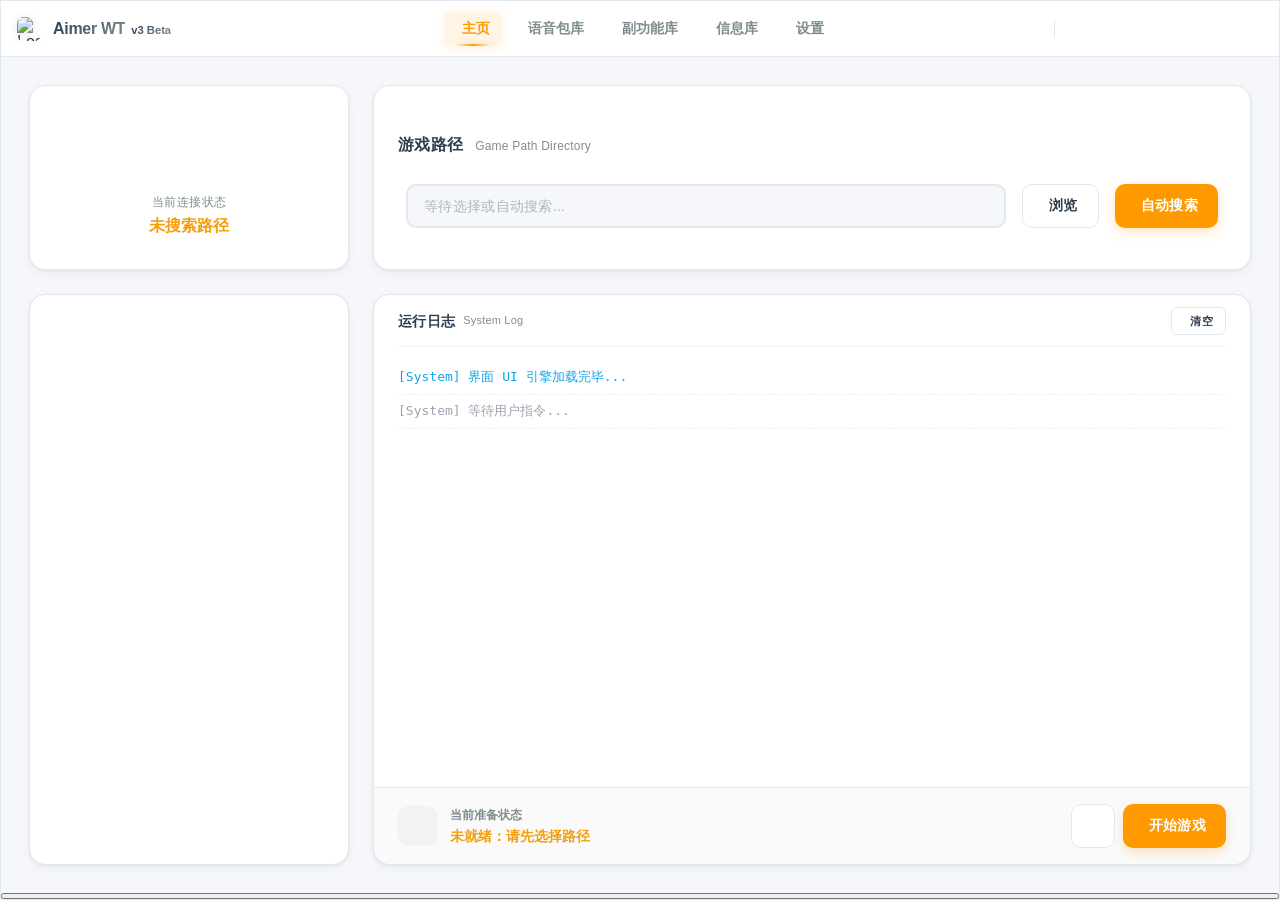
==== web/index.html @ 8be09a97 "feat: 优化炮镜功能，增加德、俄语言支持并完善多语言提示 - 优化炮镜压缩包导入，支持指定目标载具目录并返回安装统计 - 新增德语和俄语界面语言，并接入语言选择与配置保存 - 扩展资源库、弹窗、日" ====
<!DOCTYPE html>
<html lang="zh-CN">

<head>
    <meta charset="UTF-8">
    <meta name="viewport" content="width=device-width, initial-scale=1.0">
    <title>Aimer WT</title>
    <link rel="stylesheet" href="assets/remixicon/remixicon.css">
    <link rel="stylesheet" href="style.css?v=20260524_author_works">
    <link rel="stylesheet" href="css_fix.css?v=20260521_2">
    <link rel="stylesheet" href="css/notice_template_general.css?v=20260331_1">
    <link rel="stylesheet" href="css/notice_template_update.css?v=20260331_1">
    <link rel="stylesheet" href="css/notice_community.css?v=20260331_1">
    <link rel="stylesheet" href="css/notice_markdown.css?v=20260318">
    <link rel="stylesheet" href="css/vendor/github-dark.min.css">
    <link rel="stylesheet" href="ai/ai_chat.css">
    <link rel="stylesheet" href="ads/ad_carousel.css?v=20260228_1">
    <!-- 新功能模块样式 -->
    <link rel="stylesheet" href="css/pages/task_library.css">
    <link rel="stylesheet" href="css/pages/model_library.css">
    <link rel="stylesheet" href="css/pages/hangar.css">
    <link rel="stylesheet" href="css/pages/resource_common.css?v=20260520_resource_ui">
    <link rel="stylesheet" href="css/pages/custom_text.css">
    <link rel="stylesheet" href="css/import-result-modal.css">
    <link rel="stylesheet" href="css/header_banner.css">
    <link rel="stylesheet" href="css/notification_bell.css?v=20260404_1">
    <link rel="stylesheet" href="guide/guide.css">
    <link rel="stylesheet" href="css/user_profile.css">
</head>

<body>
    <div id="app-root">
    <!--
    功能定位:
    - 应用前端页面结构与交互入口，包含导航、语音包库、副功能库、设置与各类模态框容器。

    输入输出:
    - 输入:
      - 用户交互：按钮点击、文本输入、文件拖拽、模态框确认/取消
      - 后端推送：main.py 通过 evaluate_js 调用 window.app 与 window.MinimalistLoading
    - 输出:
      - 触发前端方法：onclick 调用 app.*（在 web/script.js 中定义）
      - 触发后端接口：app.* 内部调用 pywebview.api.*（在 main.py 的 AppApi 中实现）
    - 依赖:
      - 样式：style.css、css_fix.css
      - 图标：remixicon
      - 脚本：loading_voice_package.js（加载组件）、script.js（业务交互）

    实现逻辑:
    - 页面以多个 .page 容器组织功能区，通过 app.switchTab 控制显隐与懒加载。
    - 模态框通过添加/移除 .show 控制显示，具体行为由 app.closeModal 等方法管理。

    业务关联:
    - 上游: 用户在本页面操作触发前端逻辑。
    - 下游: 前端通过 pywebview.api 调用后端，完成导入、安装、还原、扫描等实际文件操作。
    -->
    <!-- 一体化头部 Header -->
    <header class="app-header pywebview-drag-region">
        <!-- 1. 左侧 Logo 区域 (可拖拽) -->
        <div class="header-left">
            <img src="assets/logo.ico" class="app-logo" alt="Logo">
            <div class="app-brand-wrapper">
                <span class="app-brand-text">Aimer WT</span>
                <span class="app-version-text" data-i18n="app.version">v3 Beta</span>
            </div>
        </div>

        <!-- Header Banner 信息带 -->
        <div id="header_banner_slot"></div>

        <!-- 2. 中间导航菜单 (不可拖拽) -->
        <nav class="header-nav">
            <button class="nav-btn active" id="btn-home" onclick="app.switchTab('home')">
                <i class="ri-home-4-line"></i> <span data-i18n="nav.home">主页</span>
            </button>
            <button class="nav-btn" id="btn-lib" onclick="app.switchTab('lib')">
                <i class="ri-archive-line"></i> <span data-i18n="nav.lib">语音包库</span>
            </button>
            <button class="nav-btn" id="btn-camo" onclick="app.switchTab('camo')">
                <i class="ri-brush-3-line"></i> <span data-i18n="nav.camo">副功能库</span>
            </button>
            <button class="nav-btn" id="btn-sight" onclick="app.switchTab('sight')">
                <i class="ri-crosshair-line"></i> <span data-i18n="nav.sight">信息库</span>
            </button>
            <button class="nav-btn" id="btn-settings" onclick="app.switchTab('settings')">
                <i class="ri-settings-3-line"></i> <span data-i18n="nav.settings">设置</span>
            </button>
        </nav>

        <!-- 3. 右侧工具栏 (主题切换 + 窗口控制) -->
        <div class="header-right">
            <!-- 主题切换 (月亮) -->
                <button class="icon-btn theme-toggle" id="btn-theme" onclick="app.toggleTheme()" title="切换主题" data-i18n-title="header.toggle_theme">
                <i class="ri-moon-line"></i>
            </button>

            <!-- 竖线分隔符 -->
            <div class="header-divider"></div>

            <!-- 窗口控制按钮 -->
            <div class="window-controls">
                <div class="win-btn bili-btn" onclick="app.openBiliSpace()" title="访问作者 B 站主页" data-i18n-title="header.bili_home">
                    <i class="ri-bilibili-line"></i>
                </div>
                <div class="win-btn" onclick="app.openGitHubRepo()" title="访问项目 GitHub" data-i18n-title="header.github_repo">
                    <i class="ri-github-line"></i>
                </div>
                <div class="win-btn" id="btn-pin-title" onclick="app.togglePin()" title="置顶窗口" data-i18n-title="header.pin_window">
                    <i class="ri-pushpin-line"></i>
                </div>
                <div class="win-btn" onclick="app.minimizeApp()">
                    <i class="ri-subtract-line"></i>
                </div>
                <div class="win-btn close-btn" onclick="app.closeApp()">
                    <i class="ri-close-line"></i>
                </div>
            </div>
        </div>
    </header>

    <div class="main-container">
        <!-- 拖放文件时的浮层 -->
        <div id="drop-overlay" class="drop-overlay">
            <div class="drop-overlay-content">
                <i class="ri-file-zip-line drop-overlay-icon"></i>
                <div class="drop-overlay-text" data-i18n="drop.import_voice_pack">放下并导入语音包</div>
                <div style="font-size: 14px; color: var(--text-sec);" data-i18n="drop.supported_archives">支持 ZIP / RAR / 7Z / BANK 等格式</div>
            </div>
        </div>


        <div id="page-home" class="page active">
            <div class="home-grid">
                <div class="card status-card ad-carousel-host">
                    <div id="home-ad-carousel" class="ad-carousel"></div>
                    <div class="ad-legacy-status" aria-hidden="true">
                        <div class="status-icon" id="status-icon">
                            <i class="ri-wifi-off-line"></i>
                        </div>
                        <div class="status-label" data-i18n="home.connection_status">当前连接状态</div>
                        <div class="status-text waiting" id="status-text" data-i18n="home.status.not_searched">未搜索路径</div>
                    </div>
                </div>

                <div class="card path-card">
                    <div class="card-header no-border">
                        <h2 data-i18n="home.game_path">游戏路径</h2>
                        <span class="subtitle" data-i18n="home.game_path_subtitle">Game Path Directory</span>
                    </div>
                    <div class="input-row">
                        <input type="text" id="input-game-path" placeholder="等待选择或自动搜索..." data-i18n-placeholder="home.game_path_placeholder" readonly>
                        <button class="btn secondary" onclick="app.browsePath()">
                            <i class="ri-folder-open-line"></i> <span data-i18n="common.browse">浏览</span>
                        </button>
                        <button class="btn primary" id="btn-auto-search" onclick="app.autoSearch()">
                            <i class="ri-search-line"></i> <span data-i18n="common.search">自动搜索</span>
                        </button>
                    </div>
                </div>

                <div class="card notice-card">
                    <div class="notice-content" id="notice-board"></div>
                </div>

                <div class="card log-card">
                    <div class="card-header no-border">
                        <h3 data-i18n="home.log_title">运行日志</h3>
                        <span class="subtitle">System Log</span>
                        <div style="flex:1"></div>
                        <button class="btn small secondary" onclick="app.clearLogs()">
                            <i class="ri-delete-bin-line"></i> <span data-i18n="common.clear">清空</span>
                        </button>
                    </div>
                    <div class="log-container" id="log-container">
                        <div class="log-line info" data-i18n="home.log_ready">[System] 界面 UI 引擎加载完毕...</div>
                        <div class="log-line sys" data-i18n="home.log_waiting">[System] 等待用户指令...</div>
                    </div>
                    <div class="game-status-bar">
                        <div class="game-status-left">
                            <div class="game-status-icon" id="game-status-icon">
                                <i class="ri-wifi-off-line"></i>
                            </div>
                            <div class="game-status-info">
                                <span class="game-status-label" data-i18n="home.ready_status">当前准备状态</span>
                                <span class="game-status-text waiting" id="game-status-text" data-i18n="home.ready.not_ready">未就绪：请先选择路径</span>
                            </div>
                        </div>
                        <div style="display: flex; gap: 8px;">
                            <button class="btn secondary icon-only" onclick="app.openLaunchSettings()" title="启动设置" data-i18n-title="home.launch_settings">
                                <i class="ri-settings-3-line"></i>
                            </button>
                            <button class="btn primary" id="btn-start-game" onclick="app.startGame()">
                                <i class="ri-play-fill"></i> <span data-i18n="home.start_game">开始游戏</span>
                            </button>
                        </div>
                    </div>
                </div>
            </div>
        </div>

        <div id="page-lib" class="page">
            <div class="toolbar-v2">
                <div class="toolbar-v2-content">
                    <div class="toolbar-v2-left">
                        <button class="btn-v2 primary" onclick="app.openImportModal()">
                            <i class="ri-file-zip-line"></i>
                            <span data-i18n="lib.import">导入压缩包</span>
                        </button>
                        <div class="btn-v2-group">
                            <button class="btn-v2" onclick="app.openFolder('library')" title="打开库目录" data-i18n-title="lib.open_library">
                                <i class="ri-folder-2-line"></i>
                                <span data-i18n="lib.open_library">库目录</span>
                            </button>
                            <button class="btn-v2" onclick="app.openFolder('pending')" title="打开待解压区" data-i18n-title="lib.open_pending">
                                <i class="ri-folder-download-line"></i>
                                <span data-i18n="lib.open_pending">待解压区</span>
                            </button>
                            <button class="btn-v2" onclick="app.openFolder('game')" title="打开游戏根目录" data-i18n-title="lib.open_game">
                                <i class="ri-gamepad-line"></i>
                                <span data-i18n="lib.open_game">游戏目录</span>
                            </button>
                        </div>
                    </div>
                    <div class="toolbar-v2-right">
                        <div class="search-v2">
                            <i class="ri-search-2-line"></i>
                            <input type="text" placeholder="搜索作者或标题..." data-i18n-placeholder="lib.search_placeholder" oninput="app.filterLibrary(this.value)">
                        </div>
                        <button class="btn-v2 icon-only" onclick="app.refreshLibrary({manual:true})" title="刷新" data-i18n-title="lib.refresh">
                            <i class="ri-refresh-line"></i>
                        </button>
                    </div>
                </div>
            </div>

            <div class="lib-scroll-area" id="lib-list">
                <div class="empty-state">
                    <i class="ri-inbox-archive-line"></i>
                    <h3 data-i18n="lib.empty_title">这里空空如也</h3>
                    <p data-i18n="lib.empty_import_desc">请将 ZIP/RAR 包放入 [待解压区] 并点击左上角导入</p>
                </div>
            </div>
        </div>

        <div id="page-camo" class="page">
            <!-- Master-Detail 布局 -->
            <div class="resource-master-detail">
                <!-- 左侧垂直导航 -->
                <div class="resource-nav">
                    <button class="resource-nav-item active" data-target="skins"
                        onclick="app.switchResourceView('skins')">
                        <i class="ri-brush-3-line"></i>
                        <span data-i18n="tools.skins">涂装库</span>
                    </button>
                    <button class="resource-nav-item" data-target="sights" onclick="app.switchResourceView('sights')">
                        <i class="ri-crosshair-line"></i>
                        <span data-i18n="tools.sights">炮镜库</span>
                    </button>
                    <button class="resource-nav-item" data-target="tasks" onclick="app.switchResourceView('tasks')">
                        <i class="ri-task-line"></i>
                        <span data-i18n="tools.tasks">任务库</span>
                    </button>
                    <button class="resource-nav-item" data-target="models" onclick="app.switchResourceView('models')">
                        <i class="ri-box-3-line"></i>
                        <span data-i18n="tools.models">模型库</span>
                    </button>
                    <button class="resource-nav-item" data-target="hangar" onclick="app.switchResourceView('hangar')">
                        <i class="ri-plane-line"></i>
                        <span data-i18n="tools.hangar">机库</span>
                    </button>
                    <button class="resource-nav-item resource-nav-item-compact" data-target="custom_text"
                        onclick="app.switchResourceView('custom_text')">
                        <i class="ri-sparkling-2-line"></i>
                        <span data-i18n="tools.custom_text">自定义文本</span>
                    </button>
                </div>

                <!-- 右侧堆栈容器 -->
                <div class="resource-content" id="resource_content_container">
                    <!-- 涂装视图 -->
                    <div class="resource-view active" id="view-skins">
                        <!-- 顶部工具栏 -->
                        <div class="res-toolbar">
                            <div class="res-search-box">
                                <i class="ri-search-2-line"></i>
                                <input type="text" placeholder="搜索涂装名称或描述" data-i18n-placeholder="resource.search_skins" id="skins-search-input" oninput="app.filterSkinsNew(this.value)">
                            </div>
                            <div class="res-toolbar-inline-controls">
                                <div class="res-filter-wrapper">
                                    <i class="ri-filter-3-line res-filter-icon"></i>
                                    <span data-i18n="resource.filter_label">筛选:</span>
                                    <div class="res-sort-menu" id="skins-filter-dropdown"></div>
                                    <select class="res-native-filter" id="skins-filter-select" onchange="app.filterSkinsStatus(this.value)" aria-hidden="true" tabindex="-1">
                                        <option value="all" data-i18n="resource.filter_all">全部</option>
                                        <option value="enabled" data-i18n="resource.filter_enabled">已启用</option>
                                        <option value="disabled" data-i18n="resource.filter_disabled">已禁用</option>
                                    </select>
                                </div>
                                <div class="res-sort-wrapper">
                                    <i class="ri-sort-desc"></i>
                                    <span data-i18n="resource.sort_label">排序:</span>
                                    <div class="res-sort-menu" id="skins-sort-dropdown"></div>
                                    <select class="res-native-sort" id="skins-sort-select" onchange="app.sortSkinsNew(this.value)" aria-hidden="true" tabindex="-1">
                                        <option value="update_time" data-i18n="resource.sort_updated">更新时间</option>
                                        <option value="name" data-i18n="resource.sort_name">名称</option>
                                        <option value="size" data-i18n="resource.sort_size">大小</option>
                                    </select>
                                </div>
                                <button class="res-sort-order-btn" id="skins-sort-order-btn" title="切换排序方向" data-i18n-title="resource.sort_direction" onclick="app.toggleSkinsSortOrder()">
                                    <i class="ri-sort-desc"></i>
                                </button>
                            </div>
                            <div class="res-toolbar-right">
                                <label class="res-select-all">
                                    <input type="checkbox" id="skins-select-all"> <span data-i18n="resource.select_all">全选</span>
                                </label>
                                <div class="res-view-toggle is-card-mode" data-resource-type="skins">
                                    <button class="active" id="skins-view-card" type="button" onclick="app.switchResourceViewMode('skins', 'card')" title="卡片视图" aria-label="卡片视图" data-i18n-title="resource.view_card" data-i18n-aria-label="resource.view_card">
                                        <i class="ri-layout-grid-line"></i><span class="res-view-label" data-i18n="resource.view_card">卡片视图</span>
                                    </button>
                                    <button id="skins-view-list" type="button" onclick="app.switchResourceViewMode('skins', 'list')" title="列表视图" aria-label="列表视图" data-i18n-title="resource.view_list" data-i18n-aria-label="resource.view_list">
                                        <i class="ri-list-unordered"></i><span class="res-view-label" data-i18n="resource.view_list">列表视图</span>
                                    </button>
                                </div>
                            </div>
                        </div>
                        <!-- 主体 -->
                        <div class="res-body">
                            <!-- 左侧内容区 -->
                            <div class="res-main">
                                <div class="res-card-grid" id="skins-list">
                                    <div class="res-empty-state">
                                        <i class="ri-brush-3-line"></i>
                                        <h3 data-i18n="tools.empty_skins">还没有涂装</h3>
                                        <p data-i18n="tools.empty_skins_desc">拖入 ZIP 或点击"选择 ZIP 解压"，导入后会自动出现在这里</p>
                                    </div>
                                </div>
                            </div>
                            <!-- 右侧面板 -->
                            <div class="res-side-panel">
                                <!-- 操作面板 -->
                                <div class="res-panel-card res-ops-card">
                                    <div class="res-panel-title"><i class="ri-dashboard-line"></i> <span data-i18n="resource.operation_panel">操作面板</span></div>
                                    <div class="res-ops-hint" id="skins-ops-hint">
                                        <span id="skins-count" data-i18n="resource.count_zero">共0项</span><br>
                                        <span id="skins-selected-hint" data-i18n="resource.min_select_one">至少选择1个项目</span>
                                    </div>
                                    <div class="res-ops-actions res-ops-actions-four">
                                        <button id="skins-op-open" onclick="app.open_selected_resource_folder('skins')" title="打开" data-i18n-title="resource.action_open">
                                            <i class="ri-folder-open-line"></i> <span data-i18n="resource.action_open">打开</span>
                                        </button>
                                        <button id="skins-op-enable" onclick="app.enable_selected_resources('skins')" title="启用" data-i18n-title="resource.action_enable">
                                            <i class="ri-play-circle-line"></i> <span data-i18n="resource.action_enable">启用</span>
                                        </button>
                                        <button id="skins-op-disable" onclick="app.disable_selected_resources('skins')" title="禁用" data-i18n-title="resource.action_disable">
                                            <i class="ri-forbid-line"></i> <span data-i18n="resource.action_disable">禁用</span>
                                        </button>
                                        <button id="skins-op-delete" class="danger-action" onclick="app.delete_selected_resources('skins')" title="删除" data-i18n-title="resource.action_delete">
                                            <i class="ri-delete-bin-line"></i> <span data-i18n="resource.action_delete">删除</span>
                                        </button>
                                    </div>
                                </div>
                                <!-- 存储空间 -->
                                <div class="res-panel-card">
                                    <div class="res-panel-title"><i class="ri-hard-drive-2-line"></i> <span data-i18n="resource.storage_space">存储空间</span></div>
                                    <div class="res-storage-info">
                                        <div class="res-storage-detail">
                                            <span data-i18n="resource.storage_total">总共</span>
                                            <span id="skins-storage-total" data-i18n="resource.not_loaded">未获取</span>
                                        </div>
                                        <div class="res-storage-bar">
                                            <div class="res-storage-bar-fill" id="skins-storage-bar" style="width: 0%"></div>
                                        </div>
                                        <div class="res-storage-detail">
                                            <span data-i18n="resource.storage_free">剩余</span>
                                            <span id="skins-storage-used" data-i18n="resource.not_loaded">未获取</span>
                                        </div>
                                        <div class="res-storage-detail">
                                            <span data-i18n="resource.storage_used_skins">涂装库已使用</span>
                                            <span id="skins-storage-folder" data-i18n="resource.not_loaded">未获取</span>
                                        </div>
                                    </div>
                                </div>
                                <!-- 快速入口 -->
                                <div class="res-panel-card">
                                    <div class="res-panel-title"><i class="ri-flashlight-line"></i> <span data-i18n="resource.quick_links">快速入口</span></div>
                                    <div class="res-quick-links">
                                        <button class="res-quick-link" onclick="app.openFolder('userskins')">
                                            <i class="ri-folder-open-line"></i> <span data-i18n="resource.open_userskins_folder">打开 UserSkins 文件夹</span>
                                        </button>
                                        <button class="res-quick-link" onclick="app.importSkinZipDialog()">
                                            <i class="ri-upload-2-line"></i> <span data-i18n="resource.import_skin_file">导入涂装文件</span>
                                        </button>
                                        <button class="res-quick-link" onclick="app.refreshSkins({manual:true})" id="btn-refresh-skins">
                                            <i class="ri-refresh-line"></i> <span data-i18n="resource.refresh_list">刷新列表</span>
                                        </button>
                                    </div>
                                </div>
                            </div>
                        </div>
                    </div>

                    <!-- 炮镜视图 -->
                    <div class="resource-view" id="view-sights">
                        <div class="res-toolbar">
                            <div class="res-search-box">
                                <i class="ri-search-2-line"></i>
                                <input type="text" placeholder="搜索炮镜名称或描述" data-i18n-placeholder="resource.search_sights" id="sights-search-input" oninput="app.filterSightsNew(this.value)">
                            </div>
                            <div class="res-toolbar-inline-controls">
                                <div class="res-filter-wrapper">
                                    <i class="ri-filter-3-line res-filter-icon"></i>
                                    <span data-i18n="resource.filter_label">筛选:</span>
                                    <div class="res-sort-menu" id="sights-filter-dropdown"></div>
                                    <select class="res-native-filter" id="sights-filter-select" onchange="app.filterSightsStatus(this.value)" aria-hidden="true" tabindex="-1">
                                        <option value="all" data-i18n="resource.filter_all">全部</option>
                                        <option value="enabled" data-i18n="resource.filter_enabled">已启用</option>
                                        <option value="disabled" data-i18n="resource.filter_disabled">已禁用</option>
                                    </select>
                                </div>
                                <div class="res-sort-wrapper">
                                    <i class="ri-sort-desc"></i> <span data-i18n="resource.sort_label">排序:</span>
                                    <div class="res-sort-menu" id="sights-sort-dropdown"></div>
                                    <select class="res-native-sort" id="sights-sort-select" onchange="app.sortSightsNew(this.value)" aria-hidden="true" tabindex="-1">
                                        <option value="update_time" data-i18n="resource.sort_updated">更新时间</option>
                                        <option value="name" data-i18n="resource.sort_name">名称</option>
                                        <option value="size" data-i18n="resource.sort_size">大小</option>
                                    </select>
                                </div>
                                <button class="res-sort-order-btn" id="sights-sort-order-btn" title="切换排序方向" data-i18n-title="resource.sort_direction" onclick="app.toggleSightsSortOrder()">
                                    <i class="ri-sort-desc"></i>
                                </button>
                            </div>
                            <div class="res-toolbar-right">
                                <label class="res-select-all"><input type="checkbox" id="sights-select-all"> <span data-i18n="resource.select_all">全选</span></label>
                                <div class="res-view-toggle is-card-mode" data-resource-type="sights">
                                    <button class="active" type="button" onclick="app.switchResourceViewMode('sights', 'card')" title="卡片视图" aria-label="卡片视图" data-i18n-title="resource.view_card" data-i18n-aria-label="resource.view_card">
                                        <i class="ri-layout-grid-line"></i><span class="res-view-label" data-i18n="resource.view_card">卡片视图</span>
                                    </button>
                                    <button type="button" onclick="app.switchResourceViewMode('sights', 'list')" title="列表视图" aria-label="列表视图" data-i18n-title="resource.view_list" data-i18n-aria-label="resource.view_list">
                                        <i class="ri-list-unordered"></i><span class="res-view-label" data-i18n="resource.view_list">列表视图</span>
                                    </button>
                                </div>
                            </div>
                        </div>
                        <div class="res-body">
                            <div class="res-main">
                                <div class="res-card-grid" id="sights-list">
                                    <div class="res-empty-state">
                                        <i class="ri-crosshair-line"></i>
                                        <h3 data-i18n="tools.empty_sights">还没有炮镜</h3>
                                        <p data-i18n="tools.set_sights_path">请先设置 UserSights 路径</p>
                                    </div>
                                </div>
                            </div>
                            <div class="res-side-panel">
                                <div class="res-panel-card res-ops-card">
                                    <div class="res-panel-title"><i class="ri-dashboard-line"></i> <span data-i18n="resource.operation_panel">操作面板</span></div>
                                    <div class="res-ops-hint" id="sights-ops-hint">
                                        <span id="sights-count" data-i18n="resource.count_zero">共0项</span><br>
                                        <span id="sights-selected-hint" data-i18n="resource.min_select_one">至少选择1个项目</span>
                                    </div>
                                    <div class="res-ops-actions res-ops-actions-four">
                                        <button id="sights-op-open" onclick="app.open_selected_resource_folder('sights')" title="打开" data-i18n-title="resource.action_open">
                                            <i class="ri-folder-open-line"></i> <span data-i18n="resource.action_open">打开</span>
                                        </button>
                                        <button id="sights-op-enable" onclick="app.enable_selected_resources('sights')" title="启用" data-i18n-title="resource.action_enable">
                                            <i class="ri-play-circle-line"></i> <span data-i18n="resource.action_enable">启用</span>
                                        </button>
                                        <button id="sights-op-disable" onclick="app.disable_selected_resources('sights')" title="禁用" data-i18n-title="resource.action_disable">
                                            <i class="ri-forbid-line"></i> <span data-i18n="resource.action_disable">禁用</span>
                                        </button>
                                        <button id="sights-op-delete" class="danger-action" onclick="app.delete_selected_resources('sights')" title="删除" data-i18n-title="resource.action_delete">
                                            <i class="ri-delete-bin-line"></i> <span data-i18n="resource.action_delete">删除</span>
                                        </button>
                                    </div>
                                </div>
                                <!-- UID 选择器保留 -->
                                <div class="res-panel-card">
                                    <div class="res-panel-title"><i class="ri-user-line"></i> <span data-i18n="resource.uid_select">UID 选择</span></div>
                                    <div class="uid-selector-wrapper" style="margin-bottom:8px;">
                                        <div class="uid-selector-row">
                                            <div id="sights-uid-select-wrapper" class="uid-select-wrapper"></div>
                                            <button class="btn-v2 icon-only" onclick="app.refreshSightsUidList()" title="刷新 UID 列表" data-i18n-title="tools.refresh_uid_list">
                                                <i class="ri-refresh-line"></i>
                                            </button>
                                        </div>
                                    </div>
                                </div>
                                <div class="res-panel-card">
                                    <div class="res-panel-title"><i class="ri-flashlight-line"></i> <span data-i18n="resource.quick_links">快速入口</span></div>
                                    <div class="res-quick-links">
                                        <button class="res-quick-link" id="btn-sights-secondary" onclick="app.openSightsFolder()">
                                            <i class="ri-folder-open-line"></i> <span data-i18n="resource.open_usersights_folder">打开 UserSights 文件夹</span>
                                        </button>
                                        <button class="res-quick-link" onclick="app.importSightsFileDialog()">
                                            <i class="ri-upload-cloud-2-line"></i> <span data-i18n="resource.import_sight_file">导入炮镜文件</span>
                                        </button>
                                        <button class="res-quick-link" id="btn-sights-primary" onclick="app.selectSightsPath()">
                                            <i class="ri-folder-2-line"></i> <span data-i18n="tools.manual_select_path">手动选择路径</span>
                                        </button>
                                        <button class="res-quick-link" onclick="app.refreshSights({manual:true})" id="btn-refresh-sights">
                                            <i class="ri-refresh-line"></i> <span data-i18n="resource.refresh_list">刷新列表</span>
                                        </button>
                                    </div>
                                </div>
                            </div>
                        </div>
                    </div>

                    <!-- 任务库视图 -->
                    <div class="resource-view" id="view-tasks">
                        <div class="res-toolbar">
                            <div class="res-search-box">
                                <i class="ri-search-2-line"></i>
                                <input type="text" placeholder="搜索任务名称或描述" data-i18n-placeholder="resource.search_tasks" id="tasks-search-input" oninput="TaskLibrary.filter_list(this.value)">
                            </div>
                            <div class="res-toolbar-inline-controls">
                                <div class="res-filter-wrapper">
                                    <i class="ri-filter-3-line res-filter-icon"></i>
                                    <span data-i18n="resource.filter_label">筛选:</span>
                                    <div class="res-sort-menu" id="tasks-filter-dropdown"></div>
                                    <select class="res-native-filter" id="tasks-filter-select" onchange="TaskLibrary.filter_status(this.value)" aria-hidden="true" tabindex="-1">
                                        <option value="all" data-i18n="resource.filter_all">全部</option>
                                        <option value="enabled" data-i18n="resource.filter_enabled">已启用</option>
                                        <option value="disabled" data-i18n="resource.filter_disabled">已禁用</option>
                                    </select>
                                </div>
                                <div class="res-sort-wrapper">
                                    <i class="ri-sort-desc"></i> <span data-i18n="resource.sort_label">排序:</span>
                                    <div class="res-sort-menu" id="tasks-sort-dropdown"></div>
                                    <select class="res-native-sort" id="tasks-sort-select" onchange="TaskLibrary.sort_list(this.value)" aria-hidden="true" tabindex="-1">
                                        <option value="update_time" data-i18n="resource.sort_updated">更新时间</option>
                                        <option value="name" data-i18n="resource.sort_name">名称</option>
                                        <option value="size" data-i18n="resource.sort_size">大小</option>
                                    </select>
                                </div>
                                <button class="res-sort-order-btn" id="tasks-sort-order-btn" title="切换排序方向" data-i18n-title="resource.sort_direction" onclick="TaskLibrary.toggle_sort_order()">
                                    <i class="ri-sort-desc"></i>
                                </button>
                            </div>
                            <div class="res-toolbar-right">
                                <label class="res-select-all"><input type="checkbox" id="tasks-select-all"> <span data-i18n="resource.select_all">全选</span></label>
                                <div class="res-view-toggle is-card-mode" data-resource-type="tasks">
                                    <button class="active" type="button" onclick="app.switchResourceViewMode('tasks', 'card')" title="卡片视图" aria-label="卡片视图" data-i18n-title="resource.view_card" data-i18n-aria-label="resource.view_card">
                                        <i class="ri-layout-grid-line"></i><span class="res-view-label" data-i18n="resource.view_card">卡片视图</span>
                                    </button>
                                    <button type="button" onclick="app.switchResourceViewMode('tasks', 'list')" title="列表视图" aria-label="列表视图" data-i18n-title="resource.view_list" data-i18n-aria-label="resource.view_list">
                                        <i class="ri-list-unordered"></i><span class="res-view-label" data-i18n="resource.view_list">列表视图</span>
                                    </button>
                                </div>
                            </div>
                        </div>
                        <div class="res-body">
                            <div class="res-main">
                                <div class="res-card-grid" id="tasks-list">
                                    <div class="res-empty-state">
                                        <i class="ri-task-line"></i>
                                        <h3 data-i18n="tools.empty_tasks">还没有任务</h3>
                                        <p data-i18n="tools.empty_tasks_desc">点击右侧"打开任务库"按钮，导入任务文件</p>
                                    </div>
                                </div>
                            </div>
                            <div class="res-side-panel">
                                <div class="res-panel-card res-ops-card">
                                    <div class="res-panel-title"><i class="ri-dashboard-line"></i> <span data-i18n="resource.operation_panel">操作面板</span></div>
                                    <div class="res-ops-hint" id="tasks-ops-hint">
                                        <span id="tasks-count" data-i18n="resource.count_zero">共0项</span><br>
                                        <span id="tasks-selected-hint" data-i18n="resource.min_select_one">至少选择1个项目</span>
                                    </div>
                                    <div class="res-ops-actions res-ops-actions-four">
                                        <button id="tasks-op-open" onclick="app.open_selected_resource_folder('tasks')" title="打开" data-i18n-title="resource.action_open">
                                            <i class="ri-folder-open-line"></i> <span data-i18n="resource.action_open">打开</span>
                                        </button>
                                        <button id="tasks-op-enable" onclick="app.enable_selected_resources('tasks')" title="启用" data-i18n-title="resource.action_enable">
                                            <i class="ri-play-circle-line"></i> <span data-i18n="resource.action_enable">启用</span>
                                        </button>
                                        <button id="tasks-op-disable" onclick="app.disable_selected_resources('tasks')" title="禁用" data-i18n-title="resource.action_disable">
                                            <i class="ri-forbid-line"></i> <span data-i18n="resource.action_disable">禁用</span>
                                        </button>
                                        <button id="tasks-op-delete" class="danger-action" onclick="app.delete_selected_resources('tasks')" title="删除" data-i18n-title="resource.action_delete">
                                            <i class="ri-delete-bin-line"></i> <span data-i18n="resource.action_delete">删除</span>
                                        </button>
                                    </div>
                                </div>
                                <div class="res-panel-card">
                                    <div class="res-panel-title"><i class="ri-hard-drive-2-line"></i> <span data-i18n="resource.storage_space">存储空间</span></div>
                                    <div class="res-storage-info">
                                        <div class="res-storage-detail">
                                            <span data-i18n="resource.storage_total">总共</span>
                                            <span id="tasks-storage-total" data-i18n="resource.not_loaded">未获取</span>
                                        </div>
                                        <div class="res-storage-bar">
                                            <div class="res-storage-bar-fill" id="tasks-storage-bar" style="width: 0%"></div>
                                        </div>
                                        <div class="res-storage-detail">
                                            <span data-i18n="resource.storage_free">剩余</span>
                                            <span id="tasks-storage-used" data-i18n="resource.not_loaded">未获取</span>
                                        </div>
                                        <div class="res-storage-detail">
                                            <span data-i18n="resource.storage_used_tasks">任务库已使用</span>
                                            <span id="tasks-storage-folder" data-i18n="resource.not_loaded">未获取</span>
                                        </div>
                                    </div>
                                </div>
                                <div class="res-panel-card">
                                    <div class="res-panel-title"><i class="ri-flashlight-line"></i> <span data-i18n="resource.quick_links">快速入口</span></div>
                                    <div class="res-quick-links">
                                        <button class="res-quick-link" onclick="app.openFolder('task_library')">
                                            <i class="ri-folder-open-line"></i> <span data-i18n="resource.open_task_library">打开任务库</span>
                                        </button>
                                        <button class="res-quick-link" onclick="app.openFolder('game')">
                                            <i class="ri-gamepad-line"></i> <span data-i18n="resource.open_game_directory">打开游戏目录</span>
                                        </button>
                                        <button class="res-quick-link" onclick="app.openFolder('user_missions')">
                                            <i class="ri-folder-2-line"></i> <span data-i18n="resource.open_usermissions">打开 UserMissions</span>
                                        </button>
                                        <button class="res-quick-link" onclick="app.refreshTasks({manual:true})" id="btn-refresh-tasks">
                                            <i class="ri-refresh-line"></i> <span data-i18n="resource.refresh_list">刷新列表</span>
                                        </button>
                                    </div>
                                </div>
                            </div>
                        </div>
                    </div>

                    <!-- 模型库视图 -->
                    <div class="resource-view" id="view-models">
                        <div class="res-toolbar">
                            <div class="res-search-box">
                                <i class="ri-search-2-line"></i>
                                <input type="text" placeholder="搜索模型名称或描述" data-i18n-placeholder="resource.search_models" id="models-search-input" oninput="ModelLibrary.filter_list(this.value)">
                            </div>
                            <div class="res-toolbar-inline-controls">
                                <div class="res-filter-wrapper">
                                    <i class="ri-filter-3-line res-filter-icon"></i>
                                    <span data-i18n="resource.filter_label">筛选:</span>
                                    <div class="res-sort-menu" id="models-filter-dropdown"></div>
                                    <select class="res-native-filter" id="models-filter-select" onchange="ModelLibrary.filter_status(this.value)" aria-hidden="true" tabindex="-1">
                                        <option value="all" data-i18n="resource.filter_all">全部</option>
                                        <option value="enabled" data-i18n="resource.filter_enabled">已启用</option>
                                        <option value="disabled" data-i18n="resource.filter_disabled">已禁用</option>
                                    </select>
                                </div>
                                <div class="res-sort-wrapper">
                                    <i class="ri-sort-desc"></i> <span data-i18n="resource.sort_label">排序:</span>
                                    <div class="res-sort-menu" id="models-sort-dropdown"></div>
                                    <select class="res-native-sort" id="models-sort-select" onchange="ModelLibrary.sort_list(this.value)" aria-hidden="true" tabindex="-1">
                                        <option value="update_time" data-i18n="resource.sort_updated">更新时间</option>
                                        <option value="name" data-i18n="resource.sort_name">名称</option>
                                        <option value="size" data-i18n="resource.sort_size">大小</option>
                                    </select>
                                </div>
                                <button class="res-sort-order-btn" id="models-sort-order-btn" title="切换排序方向" data-i18n-title="resource.sort_direction" onclick="ModelLibrary.toggle_sort_order()">
                                    <i class="ri-sort-desc"></i>
                                </button>
                            </div>
                            <div class="res-toolbar-right">
                                <label class="res-select-all"><input type="checkbox" id="models-select-all"> <span data-i18n="resource.select_all">全选</span></label>
                                <div class="res-view-toggle is-card-mode" data-resource-type="models">
                                    <button class="active" type="button" onclick="app.switchResourceViewMode('models', 'card')" title="卡片视图" aria-label="卡片视图" data-i18n-title="resource.view_card" data-i18n-aria-label="resource.view_card">
                                        <i class="ri-layout-grid-line"></i><span class="res-view-label" data-i18n="resource.view_card">卡片视图</span>
                                    </button>
                                    <button type="button" onclick="app.switchResourceViewMode('models', 'list')" title="列表视图" aria-label="列表视图" data-i18n-title="resource.view_list" data-i18n-aria-label="resource.view_list">
                                        <i class="ri-list-unordered"></i><span class="res-view-label" data-i18n="resource.view_list">列表视图</span>
                                    </button>
                                </div>
                            </div>
                        </div>
                        <div class="res-body">
                            <div class="res-main">
                                <div class="res-card-grid" id="models-list">
                                    <div class="res-empty-state">
                                        <i class="ri-box-3-line"></i>
                                        <h3 data-i18n="tools.empty_models">还没有模型</h3>
                                        <p data-i18n="tools.empty_models_desc">点击右侧"打开模型库"按钮，导入模型文件</p>
                                    </div>
                                </div>
                            </div>
                            <div class="res-side-panel">
                                <div class="res-panel-card res-ops-card">
                                    <div class="res-panel-title"><i class="ri-dashboard-line"></i> <span data-i18n="resource.operation_panel">操作面板</span></div>
                                    <div class="res-ops-hint" id="models-ops-hint">
                                        <span id="models-count" data-i18n="resource.count_zero">共0项</span><br>
                                        <span id="models-selected-hint" data-i18n="resource.min_select_one">至少选择1个项目</span>
                                    </div>
                                    <div class="res-ops-actions res-ops-actions-four">
                                        <button id="models-op-open" onclick="app.open_selected_resource_folder('models')" title="打开" data-i18n-title="resource.action_open">
                                            <i class="ri-folder-open-line"></i> <span data-i18n="resource.action_open">打开</span>
                                        </button>
                                        <button id="models-op-enable" onclick="app.enable_selected_resources('models')" title="启用" data-i18n-title="resource.action_enable">
                                            <i class="ri-play-circle-line"></i> <span data-i18n="resource.action_enable">启用</span>
                                        </button>
                                        <button id="models-op-disable" onclick="app.disable_selected_resources('models')" title="禁用" data-i18n-title="resource.action_disable">
                                            <i class="ri-forbid-line"></i> <span data-i18n="resource.action_disable">禁用</span>
                                        </button>
                                        <button id="models-op-delete" class="danger-action" onclick="app.delete_selected_resources('models')" title="删除" data-i18n-title="resource.action_delete">
                                            <i class="ri-delete-bin-line"></i> <span data-i18n="resource.action_delete">删除</span>
                                        </button>
                                    </div>
                                </div>
                                <div class="res-panel-card">
                                    <div class="res-panel-title"><i class="ri-hard-drive-2-line"></i> <span data-i18n="resource.storage_space">存储空间</span></div>
                                    <div class="res-storage-info">
                                        <div class="res-storage-detail">
                                            <span data-i18n="resource.storage_total">总共</span>
                                            <span id="models-storage-total" data-i18n="resource.not_loaded">未获取</span>
                                        </div>
                                        <div class="res-storage-bar">
                                            <div class="res-storage-bar-fill" id="models-storage-bar" style="width: 0%"></div>
                                        </div>
                                        <div class="res-storage-detail">
                                            <span data-i18n="resource.storage_free">剩余</span>
                                            <span id="models-storage-used" data-i18n="resource.not_loaded">未获取</span>
                                        </div>
                                        <div class="res-storage-detail">
                                            <span data-i18n="resource.storage_used_models">模型库已使用</span>
                                            <span id="models-storage-folder" data-i18n="resource.not_loaded">未获取</span>
                                        </div>
                                    </div>
                                </div>
                                <div class="res-panel-card">
                                    <div class="res-panel-title"><i class="ri-flashlight-line"></i> <span data-i18n="resource.quick_links">快速入口</span></div>
                                    <div class="res-quick-links">
                                        <button class="res-quick-link" onclick="app.openFolder('model_library')">
                                            <i class="ri-folder-open-line"></i> <span data-i18n="resource.open_model_library">打开模型库</span>
                                        </button>
                                        <button class="res-quick-link" onclick="app.openFolder('game')">
                                            <i class="ri-gamepad-line"></i> <span data-i18n="resource.open_game_directory">打开游戏目录</span>
                                        </button>
                                        <button class="res-quick-link" onclick="app.openFolder('user_missions')">
                                            <i class="ri-folder-2-line"></i> <span data-i18n="resource.open_usermissions">打开 UserMissions</span>
                                        </button>
                                        <button class="res-quick-link" onclick="app.openFolder('pkg_local')">
                                            <i class="ri-folder-2-line"></i> <span data-i18n="resource.open_pkg_local">打开 pkg_local</span>
                                        </button>
                                        <button class="res-quick-link" onclick="app.refreshModels({manual:true})" id="btn-refresh-models">
                                            <i class="ri-refresh-line"></i> <span data-i18n="resource.refresh_list">刷新列表</span>
                                        </button>
                                    </div>
                                </div>
                            </div>
                        </div>
                    </div>

                    <!-- 机库视图 -->
                    <div class="resource-view" id="view-hangar">
                        <div class="res-toolbar">
                            <div class="res-search-box">
                                <i class="ri-search-2-line"></i>
                                <input type="text" placeholder="搜索机库名称或描述" data-i18n-placeholder="resource.search_hangar" id="hangar-search-input" oninput="Hangar.filter_list(this.value)">
                            </div>
                            <div class="res-toolbar-inline-controls">
                                <div class="res-filter-wrapper">
                                    <i class="ri-filter-3-line res-filter-icon"></i>
                                    <span data-i18n="resource.filter_label">筛选:</span>
                                    <div class="res-sort-menu" id="hangar-filter-dropdown"></div>
                                    <select class="res-native-filter" id="hangar-filter-select" onchange="Hangar.filter_status(this.value)" aria-hidden="true" tabindex="-1">
                                        <option value="all" data-i18n="resource.filter_all">全部</option>
                                        <option value="enabled" data-i18n="resource.filter_enabled">已启用</option>
                                        <option value="disabled" data-i18n="resource.filter_disabled">已禁用</option>
                                    </select>
                                </div>
                                <div class="res-sort-wrapper">
                                    <i class="ri-sort-desc"></i> <span data-i18n="resource.sort_label">排序:</span>
                                    <div class="res-sort-menu" id="hangar-sort-dropdown"></div>
                                    <select class="res-native-sort" id="hangar-sort-select" onchange="Hangar.sort_list(this.value)" aria-hidden="true" tabindex="-1">
                                        <option value="update_time" data-i18n="resource.sort_updated">更新时间</option>
                                        <option value="name" data-i18n="resource.sort_name">名称</option>
                                        <option value="size" data-i18n="resource.sort_size">大小</option>
                                    </select>
                                </div>
                                <button class="res-sort-order-btn" id="hangar-sort-order-btn" title="切换排序方向" data-i18n-title="resource.sort_direction" onclick="Hangar.toggle_sort_order()">
                                    <i class="ri-sort-desc"></i>
                                </button>
                            </div>
                            <div class="res-toolbar-right">
                                <label class="res-select-all"><input type="checkbox" id="hangar-select-all"> <span data-i18n="resource.select_all">全选</span></label>
                                <div class="res-view-toggle is-card-mode" data-resource-type="hangar">
                                    <button class="active" type="button" onclick="app.switchResourceViewMode('hangar', 'card')" title="卡片视图" aria-label="卡片视图" data-i18n-title="resource.view_card" data-i18n-aria-label="resource.view_card">
                                        <i class="ri-layout-grid-line"></i><span class="res-view-label" data-i18n="resource.view_card">卡片视图</span>
                                    </button>
                                    <button type="button" onclick="app.switchResourceViewMode('hangar', 'list')" title="列表视图" aria-label="列表视图" data-i18n-title="resource.view_list" data-i18n-aria-label="resource.view_list">
                                        <i class="ri-list-unordered"></i><span class="res-view-label" data-i18n="resource.view_list">列表视图</span>
                                    </button>
                                </div>
                            </div>
                        </div>
                        <div class="res-body">
                            <div class="res-main">
                                <div class="res-card-grid" id="hangar-list">
                                    <div class="res-empty-state">
                                        <i class="ri-plane-line"></i>
                                        <h3 data-i18n="tools.empty_hangar">还没有机库配置</h3>
                                        <p data-i18n="tools.empty_hangar_desc">点击右侧"打开机库"按钮，导入机库配置文件</p>
                                    </div>
                                </div>
                            </div>
                            <div class="res-side-panel">
                                <div class="res-panel-card res-ops-card">
                                    <div class="res-panel-title"><i class="ri-dashboard-line"></i> <span data-i18n="resource.operation_panel">操作面板</span></div>
                                    <div class="res-ops-hint" id="hangar-ops-hint">
                                        <span id="hangar-count" data-i18n="resource.count_zero">共0项</span><br>
                                        <span id="hangar-selected-hint" data-i18n="resource.min_select_one">至少选择1个项目</span>
                                    </div>
                                    <div class="res-ops-actions res-ops-actions-four">
                                        <button id="hangar-op-open" onclick="app.open_selected_resource_folder('hangar')" title="打开" data-i18n-title="resource.action_open">
                                            <i class="ri-folder-open-line"></i> <span data-i18n="resource.action_open">打开</span>
                                        </button>
                                        <button id="hangar-op-enable" onclick="app.enable_selected_resources('hangar')" title="启用" data-i18n-title="resource.action_enable">
                                            <i class="ri-play-circle-line"></i> <span data-i18n="resource.action_enable">启用</span>
                                        </button>
                                        <button id="hangar-op-disable" onclick="app.disable_selected_resources('hangar')" title="禁用" data-i18n-title="resource.action_disable">
                                            <i class="ri-forbid-line"></i> <span data-i18n="resource.action_disable">禁用</span>
                                        </button>
                                        <button id="hangar-op-delete" class="danger-action" onclick="app.delete_selected_resources('hangar')" title="删除" data-i18n-title="resource.action_delete">
                                            <i class="ri-delete-bin-line"></i> <span data-i18n="resource.action_delete">删除</span>
                                        </button>
                                    </div>
                                </div>
                                <div class="res-panel-card">
                                    <div class="res-panel-title"><i class="ri-hard-drive-2-line"></i> <span data-i18n="resource.storage_space">存储空间</span></div>
                                    <div class="res-storage-info">
                                        <div class="res-storage-detail">
                                            <span data-i18n="resource.storage_total">总共</span>
                                            <span id="hangar-storage-total" data-i18n="resource.not_loaded">未获取</span>
                                        </div>
                                        <div class="res-storage-bar">
                                            <div class="res-storage-bar-fill" id="hangar-storage-bar" style="width: 0%"></div>
                                        </div>
                                        <div class="res-storage-detail">
                                            <span data-i18n="resource.storage_free">剩余</span>
                                            <span id="hangar-storage-used" data-i18n="resource.not_loaded">未获取</span>
                                        </div>
                                        <div class="res-storage-detail">
                                            <span data-i18n="resource.storage_used_hangar">机库已使用</span>
                                            <span id="hangar-storage-folder" data-i18n="resource.not_loaded">未获取</span>
                                        </div>
                                    </div>
                                </div>
                                <div class="res-panel-card">
                                    <div class="res-panel-title"><i class="ri-flashlight-line"></i> <span data-i18n="resource.quick_links">快速入口</span></div>
                                    <div class="res-quick-links">
                                        <button class="res-quick-link" onclick="app.openFolder('hangar_library')">
                                            <i class="ri-folder-open-line"></i> <span data-i18n="resource.open_hangar_library">打开机库</span>
                                        </button>
                                        <button class="res-quick-link" onclick="app.openFolder('game')">
                                            <i class="ri-gamepad-line"></i> <span data-i18n="resource.open_game_directory">打开游戏目录</span>
                                        </button>
                                        <button class="res-quick-link" onclick="app.refreshHangar({manual:true})" id="btn-refresh-hangar">
                                            <i class="ri-refresh-line"></i> <span data-i18n="resource.refresh_list">刷新列表</span>
                                        </button>
                                    </div>
                                </div>
                            </div>
                        </div>
                    </div>
                </div>
            </div>
        </div>

        <div id="page-sight" class="page">
            <div class="info-hub-container">
                <!-- 顶部统计卡片组 -->
                <div class="info-stats-grid">
                    <button class="stat-card stat-card-action" type="button" onclick="app.openSupportMe()">
                        <div class="stat-icon heart">
                            <i class="ri-heart-3-line"></i>
                        </div>
                        <div class="stat-content">
                            <div class="stat-label" data-i18n="info.support_me">支持我</div>
                            <div class="stat-value" data-i18n="info.support_me_value">请我喝一杯蜜雪冰城</div>
                        </div>
                    </button>
                    <button class="stat-card stat-card-action" type="button"
                        onclick="app.openExternal('https://qun.qq.com/universal-share/share?ac=1&authKey=%2FDJOR1E72xAQKvLD%2BNQmaZmD7py%2F5PUY7xHORJX4kmmKdabaRF4%2BwIJkp6s8I10U&busi_data=eyJncm91cENvZGUiOiIxMDc4MzQzNjI5IiwidG9rZW4iOiJmSUNpVXErcnNMMVhlemRNR25EbVF5TWJrbmc5bm02UmRIS0c0WHFxemdWQkRzUlVmSkVZQW11NXFkRXZkMXBDIiwidWluIjoiMTA3OTY0OTM2OSJ9&data=4qfEzEByH95wqWw0I5ButymAfP5Aj5bjksqrXyh3uAoIWg5ChDGQ3w6cocqmRaRaGbDRpFunhEYQYBHwC46GHg&svctype=4&tempid=h5_group_info')">
                        <div class="stat-icon package">
                            <i class="ri-qq-line"></i>
                        </div>
                        <div class="stat-content">
                            <div class="stat-label" data-i18n="info.join_group">加入群(讨论、反馈BUG)</div>
                            <div class="stat-value">1078343629</div>
                        </div>
                    </button>
                    <button class="stat-card stat-card-action" type="button"
                        onclick="app.openExternal('https://hcng65m1o0ph.feishu.cn/docx/SjgSdhEZ4oZDhKxgThdcM8Kon7g?from=from_copylink')">
                        <div class="stat-icon code">
                            <i class="ri-file-text-line"></i>
                        </div>
                        <div class="stat-content">
                            <div class="stat-label" data-i18n="info.docs">使用文档</div>
                            <div class="stat-value" data-i18n="info.feishu_docs">飞书云文档</div>
                        </div>
                    </button>
                    <button class="stat-card stat-card-action" type="button"
                        onclick="app.openExternal('https://b23.tv/Z0hfm59')">
                        <div class="stat-icon gamepad">
                            <i class="ri-bilibili-line"></i>
                        </div>
                        <div class="stat-content">
                            <div class="stat-label" data-i18n="info.my_bili">我的B站主页</div>
                            <div class="stat-value">AimerSo</div>
                        </div>
                    </button>
                </div>

                <!-- 快速链接区域 -->
                <div class="quick-links-section">
                    <div class="section-header">
                        <h2><i class="ri-links-line"></i> <span data-i18n="info.quick_links">快速链接</span></h2>
                        <span class="section-subtitle">Quick Access</span>
                    </div>
                    <div class="links-grid">
                        <a href="https://warthunder.com/zh" target="_blank" class="link-card game">
                            <div class="link-card-bg">
                                <i class="ri-gamepad-line"></i>
                            </div>
                            <div class="link-card-content">
                                <div class="link-icon">
                                    <img src="assets/WT.webp" alt="WT">
                                </div>
                                <div class="link-info">
                                    <div class="link-title" data-i18n="info.wt_official">战争雷霆官网</div>
                                    <div class="link-desc" data-i18n="info.game_official">游戏官方网站</div>
                                    <div class="link-url">https://warthunder.com/zh/</div>
                                </div>
                                <div class="link-arrow">
                                    <i class="ri-arrow-right-line"></i>
                                </div>
                            </div>
                        </a>

                        <a href="#" class="link-card wtlive" onclick="app.openWorkshopChooser(); return false;">
                            <div class="link-card-bg">
                                <i class="ri-live-line"></i>
                            </div>
                            <div class="link-card-content">
                                <div class="link-icon">
                                    <i class="ri-live-line"></i>
                                </div>
                                <div class="link-info">
                                    <div class="link-title">WTLive/WTLiker</div>
                                    <div class="link-desc" data-i18n="info.mod_workshop">MOD 创意工坊</div>
                                    <div class="link-url" data-i18n="info.choose_workshop">点击选择：WTLive(国际) / WTLiker(国内)</div>
                                </div>
                                <div class="link-arrow">
                                    <i class="ri-arrow-right-line"></i>
                                </div>
                            </div>
                        </a>

                        <a href="https://b23.tv/Z7Hg9md" target="_blank" class="link-card bili">
                            <div class="link-card-bg">
                                <i class="ri-bilibili-line"></i>
                            </div>
                            <div class="link-card-content">
                                <div class="link-icon bili-tv">
                                    <i class="ri-bilibili-line"></i>
                                </div>
                                <div class="link-info">
                                    <div class="link-title" data-i18n="info.wt_bili">哔哩哔哩</div>
                                    <div class="link-desc" data-i18n="info.wt_bili_desc">战争雷霆官方账号</div>
                                    <div class="link-url">https://b23.tv/Z7Hg9md</div>
                                </div>
                                <div class="link-arrow">
                                    <i class="ri-arrow-right-line"></i>
                                </div>
                            </div>
                        </a>

                        <a href="https://github.com/AimerSo/Aimer_WT" target="_blank" class="link-card github">
                            <div class="link-card-bg">
                                <i class="ri-github-line"></i>
                            </div>
                            <div class="link-card-content">
                                <div class="link-icon">
                                    <i class="ri-github-line"></i>
                                </div>
                                <div class="link-info">
                                    <div class="link-title">GitHub</div>
                                    <div class="link-desc" data-i18n="info.github_desc">本项目的开源代码托管地址</div>
                                    <div class="link-url">https://github.com/AimerSo/Aimer_WT</div>
                                </div>
                                <div class="link-arrow">
                                    <i class="ri-arrow-right-line"></i>
                                </div>
                            </div>
                        </a>
                    </div>
                    <div class="links-grid links-grid-ads" id="knowledge-ads-grid"></div>
                </div>

                <!-- 鸣谢与关于 -->
                <div class="about-section">
                    <div class="card about-card">
                        <div class="card-header">
                            <h2><i class="ri-heart-line"></i> <span data-i18n="info.thanks">鸣谢名单</span></h2>
                            <span class="subtitle" data-i18n="info.thanks_subtitle">排名不分先后</span>
                        </div>
                        <div class="card-content">
                            <div class="contributors-grid">
                                <a class="contributor-card" href="https://b23.tv/g5hG7UL"
                                    onclick="app.openExternal('https://b23.tv/g5hG7UL'); return false;">
                                    <div class="contributor-avatar">
                                        <img src="assets/Thanks/1.beiku.jpg" alt="beiku">
                                    </div>
                                    <div>
                                        <div class="contributor-name">beiku贝库</div>
                                        <div class="contributor-role" data-i18n="info.role_test_sound_skin">测试、音效、涂装等技术支持</div>
                                    </div>
                                </a>
                                <a class="contributor-card" href="https://b23.tv/NV7ZSAr"
                                    onclick="app.openExternal('https://b23.tv/NV7ZSAr'); return false;">
                                    <div class="contributor-avatar">
                                        <img src="assets/Thanks/2.ChifengRED.jpg" alt="赤风RED">
                                    </div>
                                    <div>
                                        <div class="contributor-name">赤风RED</div>
                                        <div class="contributor-role" data-i18n="info.role_sound_support">音效技术支持</div>
                                    </div>
                                </a>
                                <a class="contributor-card" href="https://b23.tv/HoVOnla"
                                    onclick="app.openExternal('https://b23.tv/HoVOnla'); return false;">
                                    <div class="contributor-avatar">
                                        <img src="assets/Thanks/3.LianyingCeciliawillet.jpg" alt="连樱Ceciliawillet">
                                    </div>
                                    <div>
                                        <div class="contributor-name">连樱Ceciliawillet</div>
                                        <div class="contributor-role" data-i18n="info.role_sound_support">音效技术支持</div>
                                    </div>
                                </a>
                                <a class="contributor-card" href="https://b23.tv/h3rAHbw"
                                    onclick="app.openExternal('https://b23.tv/h3rAHbw'); return false;">
                                    <div class="contributor-avatar">
                                        <img src="assets/Thanks/4.Laiyinhansi.jpg" alt="莱茵汉斯喵Channel">
                                    </div>
                                    <div>
                                        <div class="contributor-name">莱茵汉斯喵Channel</div>
                                        <div class="contributor-role" data-i18n="info.role_skin_support">涂装技术支持</div>
                                    </div>
                                </a>
                                <a class="contributor-card" href="https://github.com/Findoutsider"
                                    onclick="app.openExternal('https://github.com/Findoutsider'); return false;">
                                    <div class="contributor-avatar">
                                        <img src="assets/tanks/5.BiAn.png" alt="BiAn">
                                    </div>
                                    <div>
                                        <div class="contributor-name">彼岸 [服务器维护]</div>
                                        <div class="contributor-role" data-i18n="info.role_software_server">软件、服务器技术支持</div>
                                    </div>
                                </a>
                                <a class="contributor-card" href="#"
                                    onclick="app.openExternal('https://github.com/TNT569'); return false;">
                                    <div class="contributor-avatar">
                                        <img src="assets/tanks/6.TNT569.png" alt="TNT569">
                                    </div>
                                    <div>
                                        <div class="contributor-name">TNT569</div>
                                        <div class="contributor-role" data-i18n="info.role_software_support">软件技术支持</div>
                                    </div>
                                </a>
                                <a class="contributor-card" href="#"
                                    onclick="app.openExternal('https://github.com/kyokusakin'); return false;">
                                    <div class="contributor-avatar">
                                        <img src="assets/tanks/7.Badwolf_TW.png" alt="Badwolf_TW">
                                    </div>
                                    <div>
                                        <div class="contributor-name">Badwolf_TW</div>
                                        <div class="contributor-role" data-i18n="info.role_software_support">软件技术支持</div>
                                    </div>
                                </a>

                            </div>
                        </div>
                    </div>

                    <div class="card project-card">
                        <div class="card-header">
                            <h2><i class="ri-information-line"></i> <span data-i18n="info.project_info">项目信息</span></h2>
                            <span class="subtitle">Project Information</span>
                        </div>
                        <div class="card-content">
                            <div class="project-info-list">
                                <div class="project-info-item">
                                    <div class="info-icon">
                                        <i class="ri-code-box-line"></i>
                                    </div>
                                    <div class="info-details">
                                        <div class="info-title" data-i18n="info.license">开源协议</div>
                                        <div class="info-value">GNU General Public License v3.0</div>
                                    </div>
                                </div>
                                <div class="project-info-item">
                                    <div class="info-icon">
                                        <i class="ri-terminal-box-line"></i>
                                    </div>
                                    <div class="info-details">
                                        <div class="info-title" data-i18n="info.tech_stack">技术栈</div>
                                        <div class="info-value">Python 3.11 + Flask + HTML/CSS/JS</div>
                                    </div>
                                </div>
                                <div class="project-info-item">
                                    <div class="info-icon">
                                        <i class="ri-calendar-line"></i>
                                    </div>
                                    <div class="info-details">
                                        <div class="info-title" data-i18n="info.last_update">最后更新</div>
                                        <div class="info-value" id="project-last-update" data-i18n="info.last_update_value">2026 年 3 月 11 日</div>
                                    </div>
                                </div>
                                <div class="project-info-item">
                                    <div class="info-icon">
                                        <i class="ri-shield-check-line"></i>
                                    </div>
                                    <div class="info-details">
                                        <div class="info-title" data-i18n="info.status">状态</div>
                                        <div class="info-value">
                                            <span class="status-badge active" id="project-status-badge" data-i18n="info.active_development">活跃开发中</span>
                                        </div>
                                    </div>
                                </div>
                            </div>
                        </div>
                    </div>
                </div>
            </div>
        </div>

        <div id="page-settings" class="page">

            <!-- 个人信息卡片 -->
            <div class="card up-card" id="user-profile-card" style="display:none;">
                <!-- 顶部装饰条 -->
                <div class="up-hero-bar" id="up-hero-bar"></div>

                <div class="up-body" id="up-body">
                    <!-- 左侧：头像 + 等级 + 昵称 + 经验 -->
                    <div class="up-panel up-panel-left">
                        <!-- 头像区 -->
                        <div class="up-avatar-area">
                            <div class="up-avatar-wrap" id="up-avatar-wrap" title="点击更换头像（需达到1级）" data-i18n-title="profile.avatar_change_title">
                                <div class="up-avatar" id="up-avatar">
                                    <i class="ri-user-line"></i>
                                </div>
                                <div class="up-avatar-mask"><i class="ri-camera-line"></i></div>
                                <input type="file" id="up-avatar-input" accept="image/*" style="display:none;">
                            </div>
                            <div class="up-level-badge" id="up-level-badge">LV<span id="up-level-num">0</span></div>
                        </div>

                        <!-- 昵称输入 -->
                        <div class="up-info-block">
                            <div class="up-nickname-row">
                                <input class="up-nickname-input" id="up-nickname-input"
                                    type="text" maxlength="18" placeholder="设置昵称（需达到1级）" data-i18n-placeholder="profile.nickname_placeholder">
                                <button class="up-save-btn" id="up-save-btn" onclick="userProfile.saveNickname()">
                                    <i class="ri-check-line"></i>
                                </button>
                                <span class="up-uid-display" id="up-uid-display"></span>
                            </div>
                            <div class="up-request-hint" id="up-request-hint" style="display:none;"></div>

                            <!-- 经验进度条 -->
                            <div class="up-exp-block">
                                <div class="up-exp-meta">
                                    <span class="up-exp-tag">EXP</span>
                                    <span class="up-exp-label" id="up-exp-label">0 / 0</span>
                                </div>
                                <div class="up-exp-bar"><div class="up-exp-fill" id="up-exp-fill" style="width:0%;"></div></div>
                            </div>

                            <!-- 0级锁定提示 -->
                            <div class="up-locked-tip" id="up-locked-tip" style="display:none;">
                                <i class="ri-lock-2-line"></i>
                                <span data-i18n="profile.unlock_after_verify">身份验证后解锁编辑权限</span>
                                <button class="up-verify-btn" id="up-verify-btn" type="button" onclick="userProfile.showVerifyDialog()" data-i18n="profile.request_verify">请求认证</button>
                            </div>
                        </div>
                    </div>

                    <!-- 分隔线 -->
                    <div class="up-divider"></div>

                    <!-- 右侧：勋章展示区 -->
                    <div class="up-panel up-panel-right">
                        <div class="up-section-label"><i class="ri-medal-2-line"></i> <span data-i18n="profile.my_badges">我的勋章</span></div>
                        <div class="up-badges" id="up-badges">
                            <span class="up-badge-placeholder" data-i18n="profile.no_badges">暂无勋章</span>
                        </div>
                    </div>
                </div>
            </div>

            <div class="card">
                <div class="card-header">
                    <h2 data-i18n="settings.resource_management">资源管理</h2>
                </div>
                <div class="settings-grid">
                    <button class="btn big-btn secondary" onclick="app.openFolder('pending')">
                        <i class="ri-folder-download-line"></i>
                        <span data-i18n="settings.open_pending">打开待解压区</span>
                    </button>
                    <button class="btn big-btn secondary" onclick="app.openFolder('library')">
                        <i class="ri-folder-2-line"></i>
                        <span data-i18n="settings.open_voice_library">打开语音包库</span>
                    </button>
                    <button class="btn big-btn secondary" onclick="app.openFolder('userskins')">
                        <i class="ri-brush-3-line"></i>
                        <span data-i18n="tools.open_skins">打开涂装库</span>
                    </button>
                    <button class="btn big-btn secondary" onclick="app.openSightsFolder()">
                        <i class="ri-crosshair-line"></i>
                        <span data-i18n="tools.open_sights">打开炮镜库</span>
                    </button>
                </div>
            </div>

            <div class="settings-split-row">
                <div class="card" id="theme-card">
                    <div class="card-header">
                        <h2 data-i18n="settings.personalization">个性化</h2>
                        <span class="subtitle" data-i18n="settings.appearance_subtitle">Appearance & Themes</span>

                    </div>
                    <div style="padding: 20px;">
                        <label style="font-size: 12px; color: var(--text-sec); display: block; margin-bottom: 8px;">
                            <span data-i18n="settings.theme_label">选择界面风格</span>
                        </label>
                        <!-- 自定义主题选择下拉菜单 -->
                        <div class="custom-select-wrapper" id="theme-select-wrapper">
                            <div class="custom-select-trigger" onclick="app.toggleThemeDropdown()">
                                <span id="theme-select-text">默认主题 (Default)</span>
                                <i class="ri-arrow-down-s-line custom-select-arrow"></i>
                            </div>
                            <div class="custom-select-dropdown" id="theme-select-dropdown">
                                <!-- 选项将通过 JS 动态填充 -->
                            </div>
                        </div>

                        <div style="height: 1px; background: var(--border-color); margin: 20px 0; opacity: 0.5;"></div>
                        <label style="font-size: 12px; color: var(--text-sec); display: block; margin-bottom: 8px;">
                            <span data-i18n="settings.language_label">界面语言（Language）</span>
                        </label>
                        <div class="custom-select-wrapper" id="language-select-wrapper">
                            <div class="custom-select-trigger" onclick="app.toggleLanguageDropdown()">
                                <span id="language-select-text">简体中文</span>
                                <i class="ri-arrow-down-s-line custom-select-arrow"></i>
                            </div>
                            <div class="custom-select-dropdown" id="language-select-dropdown">
                                <div class="custom-select-option selected" data-value="zh_cn" onclick="app.selectLanguage('zh_cn')">简体中文</div>
                                <div class="custom-select-option" data-value="zh_tw" onclick="app.selectLanguage('zh_tw')">繁體中文</div>
                                <div class="custom-select-option" data-value="en_us" onclick="app.selectLanguage('en_us')">English</div>
                                <div class="custom-select-option" data-value="ru_ru" onclick="app.selectLanguage('ru_ru')">Русский</div>
                                <div class="custom-select-option" data-value="de_de" onclick="app.selectLanguage('de_de')">Deutsch</div>
                            </div>
                        </div>

                        <div style="height: 1px; background: var(--border-color); margin: 20px 0; opacity: 0.5;"></div>
                        <div style="display: flex; align-items: center; justify-content: space-between;">
                            <div>
                                <div
                                    style="font-weight: 600; font-size: 14px; margin-bottom: 4px; color: var(--text-main);">
                                    <span data-i18n="settings.telemetry_title">加入用户体验改善计划</span></div>
                                <div style="font-size: 12px; color: var(--text-sec);" data-i18n="settings.telemetry_desc">允许发送匿名使用数据以改进软件</div>
                            </div>
                            <label class="switch">
                                <input type="checkbox" id="telemetry-switch"
                                    onchange="app.toggleTelemetry(this.checked)">
                                <span class="slider"></span>
                            </label>
                        </div>
                    </div>
                </div>

                <div class="card" id="startup-card">
                    <div class="card-header">
                        <h2 data-i18n="settings.startup">启动设置</h2>
                        <span class="subtitle" data-i18n="settings.startup_subtitle">Startup Settings</span>
                    </div>
                    <div style="padding: 20px; display: flex; flex-direction: column; gap: 16px;">
                        <!-- 开机自启动 -->
                        <div class="setting-item"
                            style="display: flex; align-items: center; justify-content: space-between;">
                            <div>
                                <div
                                    style="font-weight: 600; font-size: 14px; margin-bottom: 4px; color: var(--text-main);">
                                    <span data-i18n="settings.autostart">开机自启动</span></div>
                                <div style="font-size: 12px; color: var(--text-sec);" data-i18n="settings.autostart_desc">系统启动时自动运行本软件</div>
                            </div>
                            <label class="switch">
                                <input type="checkbox" id="autostart-switch"
                                    onchange="app.toggleAutostart(this.checked)">
                                <span class="slider"></span>
                            </label>
                        </div>
                        <!-- 托盘模式 -->
                        <div class="setting-item"
                            style="display: flex; align-items: center; justify-content: space-between;">
                            <div>
                                <div
                                    style="font-weight: 600; font-size: 14px; margin-bottom: 4px; color: var(--text-main);">
                                    <span data-i18n="settings.tray_mode">关闭时最小化到托盘</span></div>
                                <div style="font-size: 12px; color: var(--text-sec);" data-i18n="settings.tray_mode_desc">关闭窗口时最小化到系统托盘而非退出</div>
                            </div>
                            <label class="switch">
                                <input type="checkbox" id="tray-mode-switch"
                                    onchange="app.toggleTrayMode(this.checked)">
                                <span class="slider"></span>
                            </label>
                        </div>
                        <!-- 关闭确认提示 -->
                        <div class="setting-item"
                            style="display: flex; align-items: center; justify-content: space-between;">
                            <div>
                                <div
                                    style="font-weight: 600; font-size: 14px; margin-bottom: 4px; color: var(--text-main);">
                                    <span data-i18n="settings.close_confirm">关闭窗口时提示</span></div>
                                <div style="font-size: 12px; color: var(--text-sec);" data-i18n="settings.close_confirm_desc">关闭窗口时询问是退出还是最小化到托盘</div>
                            </div>
                            <label class="switch">
                                <input type="checkbox" id="close-confirm-switch"
                                    onchange="app.toggleCloseConfirm(this.checked)">
                                <span class="slider"></span>
                            </label>
                        </div>
                    </div>
                </div>
            </div>

            <div class="settings-split-row">
                <div class="card" id="cdk-redeem-card">
                    <div class="card-header">
                        <h2 data-i18n="settings.cdk_redeem">CDK兑换</h2>
                        <span class="subtitle">Redeem Code</span>
                    </div>
                    <div style="padding: 20px; display: flex; flex-direction: column; gap: 12px;">
                        <p style="font-size: 12px; color: var(--text-sec); margin: 0;">
                            <span data-i18n="settings.cdk_redeem_desc">输入兑换码解锁主题或其他内容</span>
                        </p>
                        <button class="btn feedback-outline full-width" onclick="app.openRedeemCodeModal()" style="width: 100%;">
                            <i class="ri-gift-line"></i> <span data-i18n="settings.cdk_redeem">CDK兑换</span>
                        </button>
                    </div>
                </div>

                <div class="card" id="update-check-card">
                    <div class="card-header">
                        <h2 data-i18n="settings.update_check">更新检测</h2>
                        <span class="subtitle" data-i18n="settings.update_check_subtitle">Update Check</span>
                    </div>
                    <div style="padding: 20px; display: flex; flex-direction: column; gap: 12px;">
                        <p style="font-size: 12px; color: var(--text-sec); margin: 0; display: flex; align-items: center; gap: 6px;">
                            <span data-i18n="settings.current_version">当前版本</span>: <span id="current-version-display" style="font-weight: 600; color: var(--text-main);">--</span>
                            <span id="update-status-badge" style="display: none; font-size: 11px; padding: 1px 8px; border-radius: 20px; font-weight: 500;"></span>
                        </p>
                        <button class="btn feedback-outline full-width" id="btn-check-update" onclick="app.checkForUpdate()" style="width: 100%;">
                            <i class="ri-refresh-line"></i> <span data-i18n="settings.check_update">检查更新</span>
                        </button>
                    </div>
                </div>
            </div>

            <div class="settings-split-row">
                <div class="card" id="restore-card">
                    <div class="card-header">
                        <h2 style="color: var(--status-error);" data-i18n="settings.restore">还原</h2>
                        <span class="subtitle">Restore</span>
                    </div>
                    <div style="padding: 20px; display: flex; flex-direction: column; gap: 12px;">
                        <p style="font-size: 12px; color: var(--text-sec); margin: 0;">
                            <span data-i18n="settings.restore_desc">清空 mod 文件夹并禁用语音配置文件开关</span>
                        </p>
                        <button class="btn danger full-width" onclick="app.restoreGame()" style="width: 100%;">
                            <i class="ri-alert-line"></i> <span data-i18n="settings.restore_clean">一键还原纯净模式</span>
                        </button>
                    </div>
                </div>

                <div class="card" id="feedback-card">
                    <div class="card-header">
                        <h2 data-i18n="feedback.title">反馈</h2>
                        <span class="subtitle">Feedback</span>
                    </div>
                    <div style="padding: 20px; display: flex; flex-direction: column; gap: 12px;">
                        <p style="font-size: 12px; color: var(--text-sec); margin: 0;">
                            <span data-i18n="settings.feedback_desc">BUG反馈，功能建议</span>
                        </p>
                        <button class="btn feedback-outline full-width" id="btn-feedback"
                            onclick="app.openFeedbackModal()" style="width: 100%;">
                            <i class="ri-feedback-line"></i> <span data-i18n="feedback.open">打开反馈</span>
                        </button>
                    </div>
                </div>
            </div>

            <!-- 分隔區域 -->
            <div class="settings-section-divider"></div>

            <!-- 語音包庫路徑設置 -->
            <div class="card" id="library-path-card">
                <div class="card-header">
                    <h2 data-i18n="settings.voice_library_path">语音包库路径</h2>
                    <span class="subtitle">Voice Pack Library Location</span>
                </div>
                <div class="path-settings-body">
                    <!-- 待解壓區 -->
                    <div class="path-field">
                        <label class="path-label">
                            <i class="ri-folder-zip-line"></i>
                            <span data-i18n="settings.pending_path">待解压区路径</span>
                            <span class="path-label-hint" data-i18n="settings.pending_path_hint">(存放待导入的压缩包)</span>
                        </label>
                        <div class="path-input-row">
                            <div class="path-input-wrapper">
                                <input type="text" id="pending-dir-input" class="path-input" readonly
                                    placeholder="使用默认路径" data-i18n-placeholder="settings.use_default_path">
                                <button class="path-copy-btn" onclick="app.copyPathToClipboard('pending-dir-input')"
                                    title="复制路径" data-i18n-title="settings.copy_path_title">
                                    <i class="ri-file-copy-line"></i>
                                </button>
                            </div>
                            <button class="btn secondary" onclick="app.browsePendingDir()" title="选择自定义路径" data-i18n-title="settings.choose_custom_path_title">
                                <i class="ri-folder-add-line"></i>
                            </button>
                            <button class="btn secondary" onclick="app.openPendingFolder()" title="打开文件夹" data-i18n-title="settings.open_folder_title">
                                <i class="ri-folder-open-line"></i>
                            </button>
                            <button class="btn secondary" onclick="app.resetPendingDir()" title="重置为默认" data-i18n-title="settings.reset_default_title">
                                <i class="ri-refresh-line"></i>
                            </button>
                        </div>
                    </div>

                    <!-- 語音包庫 -->
                    <div class="path-field">
                        <label class="path-label">
                            <i class="ri-folder-music-line"></i>
                            <span data-i18n="settings.voice_library_path">语音包库路径</span>
                            <span class="path-label-hint" data-i18n="settings.library_path_hint">(存放已解压的语音包)</span>
                        </label>
                        <div class="path-input-row">
                            <div class="path-input-wrapper">
                                <input type="text" id="library-dir-input" class="path-input" readonly
                                    placeholder="使用默认路径" data-i18n-placeholder="settings.use_default_path">
                                <button class="path-copy-btn" onclick="app.copyPathToClipboard('library-dir-input')"
                                    title="复制路径" data-i18n-title="settings.copy_path_title">
                                    <i class="ri-file-copy-line"></i>
                                </button>
                            </div>
                            <button class="btn secondary" onclick="app.browseLibraryDir()" title="选择自定义路径" data-i18n-title="settings.choose_custom_path_title">
                                <i class="ri-folder-add-line"></i>
                            </button>
                            <button class="btn secondary" onclick="app.openLibraryFolder()" title="打开文件夹" data-i18n-title="settings.open_folder_title">
                                <i class="ri-folder-open-line"></i>
                            </button>
                            <button class="btn secondary" onclick="app.resetLibraryDir()" title="重置为默认" data-i18n-title="settings.reset_default_title">
                                <i class="ri-refresh-line"></i>
                            </button>
                        </div>
                    </div>

                    <p class="path-hint">
                        <i class="ri-information-line"></i>
                        <span data-i18n="settings.custom_path_notice">选择自定义路径后将自动保存并立即生效，已存在的文件不会自动迁移</span>
                    </p>
                </div>
            </div>
        </div>

    </div>

    <div class="modal-overlay" id="modal-install">
        <div class="modal-content">
            <h2 data-i18n="modal.install_title">选择要加载的模块</h2>
            <p class="subtitle" style="margin-bottom: 10px;" data-i18n="modal.install_subtitle">已根据文件自动检测可用模块</p>

            <div class="toggle-grid" id="install-toggles">
            </div>

            <div class="modal-actions">
                <button class="btn secondary" onclick="app.closeModal('modal-install')" data-i18n="common.cancel">取消</button>
                <button class="btn primary" id="btn-confirm-install">
                    <i class="ri-rocket-line"></i> <span data-i18n="modal.install_now">立即加载</span>
                </button>
            </div>
        </div>
    </div>

    <div class="modal-overlay" id="modal-confirm">
        <div class="modal-content">
            <h2 id="confirm-title" style="margin-top: 0; color: var(--text-main);" data-i18n="modal.confirm_title">操作确认</h2>
            <p id="confirm-message"
                style="margin-bottom: 25px; color: var(--text-sec); font-size: 14px; line-height: 1.5;"></p>

            <div class="modal-actions">
                <button class="btn secondary" id="btn-confirm-cancel" data-i18n="common.cancel">取消</button>
                <button class="btn danger" id="btn-confirm-ok">
                    <i class="ri-delete-bin-line"></i> <span data-i18n="modal.confirm_delete">确认删除</span>
                </button>
            </div>
        </div>
    </div>

    <div class="modal-overlay" id="modal-redeem-code">
        <div class="modal-content redeem-modal">
            <!-- 关闭按钮 -->
            <button class="redeem-modal-close" onclick="app.closeModal('modal-redeem-code')" aria-label="关闭" data-i18n-aria-label="common.close">
                <i class="ri-close-line"></i>
            </button>

            <!-- 图标装饰 -->
            <div class="redeem-icon-area">
                <div class="redeem-icon-circle">
                    <i class="ri-gift-2-line"></i>
                </div>
            </div>

            <!-- 标题与说明 -->
            <h2 class="redeem-title" data-i18n="modal.redeem_title">兑换中心</h2>
            <p class="redeem-desc" data-i18n="modal.redeem_desc">输入口令或兑换码，解锁专属内容</p>

            <!-- 输入区域 -->
            <div class="redeem-input-group">
                <div class="redeem-input-wrapper">
                    <i class="ri-key-2-line redeem-input-icon"></i>
                    <input type="text" id="redeem-code-input" class="redeem-input"
                        placeholder="请输入兑换码" data-i18n-placeholder="modal.redeem_placeholder" autocomplete="off" spellcheck="false">
                </div>
            </div>

            <!-- 操作按钮 -->
            <button class="btn primary redeem-submit-btn" onclick="app.submitRedeemCode()">
                <i class="ri-arrow-right-line"></i> <span data-i18n="modal.redeem_now">立即兑换</span>
            </button>

            <!-- 底部链接 -->
            <div class="redeem-footer">
                <button class="redeem-footer-link" onclick="app.resetUnlockedThemes()">
                    <i class="ri-refresh-line"></i> <span data-i18n="modal.reset_unlocked_themes">重置已解锁主题</span>
                </button>
            </div>
        </div>
    </div>

    <!-- 关闭确认弹窗 -->
    <div class="modal-overlay" id="modal-close-confirm">
        <div class="modal-content close-confirm-modal">
            <button class="close-confirm-x" onclick="app.handleCloseAction('cancel')" aria-label="关闭弹窗" data-i18n-aria-label="common.close">
                <i class="ri-close-line"></i>
            </button>

            <div class="close-confirm-head">
                <h3 class="close-confirm-title" data-i18n="modal.close_title">关闭程序</h3>
                <p class="close-confirm-subtitle" data-i18n="modal.close_subtitle">请选择您需要的操作</p>
            </div>

            <div class="close-confirm-choice-grid">
                <button class="close-confirm-choice" onclick="app.handleCloseAction('tray')">
                    <div class="close-confirm-choice-icon">
                        <i class="ri-computer-line"></i>
                    </div>
                    <span data-i18n="modal.close_to_tray">最小化到托盘</span>
                    <small data-i18n-html="modal.close_to_tray_desc">保持后台运行<br>接收通知</small>
                    <div class="close-confirm-arrow">
                        <i class="ri-arrow-right-s-line"></i>
                    </div>
                </button>

                <button class="close-confirm-choice danger" onclick="app.handleCloseAction('exit')">
                    <div class="close-confirm-choice-icon">
                        <i class="ri-shut-down-line"></i>
                    </div>
                    <span data-i18n="modal.close_exit">完全退出程序</span>
                    <small data-i18n-html="modal.close_exit_desc">释放系统内存<br>并关闭应用</small>
                </button>
            </div>

            <div class="close-confirm-foot">
                <label class="close-confirm-remember">
                    <input type="checkbox" id="close-confirm-remember">
                    <span data-i18n="modal.close_remember">记住选择，不再提示</span>
                </label>

                <button class="close-confirm-cancel" onclick="app.handleCloseAction('cancel')" data-i18n="common.cancel">取消</button>
            </div>
        </div>
    </div>

    <div class="modal-overlay" id="modal-feedback">
        <div class="modal-content">
            <h2 style="margin-top: 0; color: var(--text-main);" data-i18n="feedback.title">反馈</h2>
            <div class="form-group" style="margin-top: 15px;">
                <label data-i18n="feedback.type_label">反馈类型</label>
                <div style="display: flex; gap: 8px; margin-top: 6px;">
                    <label class="feedback-type-option selected" data-value="bug">
                        <input type="radio" name="feedback-category" value="bug" checked style="display:none;">
                        <i class="ri-bug-line"></i> <span data-i18n="feedback.type_bug">BUG反馈</span>
                    </label>
                    <label class="feedback-type-option" data-value="suggestion">
                        <input type="radio" name="feedback-category" value="suggestion" style="display:none;">
                        <i class="ri-lightbulb-line"></i> <span data-i18n="feedback.type_feature">功能建议</span>
                    </label>
                    <label class="feedback-type-option" data-value="other">
                        <input type="radio" name="feedback-category" value="other" style="display:none;">
                        <i class="ri-chat-3-line"></i> <span data-i18n="feedback.type_other">其他</span>
                    </label>
                </div>
            </div>
            <div class="form-group" style="margin-top: 15px;">
                <label data-i18n="feedback.contact_label">联系方式</label>
                <input type="text" id="feedback-contact" maxlength="40" placeholder="QQ 或邮箱（选填）" data-i18n-placeholder="feedback.contact_placeholder">
                <div class="input-hint" id="feedback-contact-count">0/40</div>
            </div>
            <div class="form-group" style="margin-top: 15px;">
                <label data-i18n="feedback.content_label">反馈内容</label>
                <textarea id="feedback-content" class="feedback-textarea" maxlength="200"
                    placeholder="请输入你的建议或遇到的问题" data-i18n-placeholder="feedback.content_placeholder"></textarea>
                <div class="input-hint" id="feedback-content-count">0/200</div>
            </div>
            <div class="modal-actions" style="justify-content: flex-end; gap: 12px; margin-top: 18px;">
                <button class="btn secondary" onclick="app.closeModal('modal-feedback')" data-i18n="common.cancel">取消</button>
                <button class="btn primary" id="btn-submit-feedback" onclick="app.submitFeedback()">
                    <i class="ri-send-plane-line"></i> <span data-i18n="feedback.submit">提交</span>
                </button>
            </div>
        </div>
    </div>


    <div class="modal-overlay" id="modal-archive-password">
        <div class="modal-content" style="max-width: 420px;">
            <h2 id="archive-password-title" style="margin-top: 0; color: var(--text-main);" data-i18n="modal.archive_password_title">请输入解压密码</h2>
            <p id="archive-password-file" style="margin-bottom: 8px; color: var(--text-sec); font-size: 13px;"></p>
            <p id="archive-password-hint" style="margin-bottom: 16px; color: var(--status-error); font-size: 12px;"></p>

            <div class="form-group">
                <label data-i18n="modal.password_label">密码</label>
                <input type="password" id="archive-password-input" placeholder="请输入密码"
                    data-i18n-placeholder="modal.password_placeholder"
                    onkeydown="app.onArchivePasswordKeydown(event)">
            </div>

            <div class="modal-actions">
                <button class="btn secondary" onclick="app.cancelArchivePassword()" data-i18n="common.cancel">取消</button>
                <button class="btn primary" onclick="app.submitArchivePassword()">
                    <i class="ri-lock-unlock-line"></i> <span data-i18n="modal.extract">解压</span>
                </button>
            </div>
        </div>
    </div>

    <!-- 导入方式选择模态框 -->
    <div class="modal-overlay" id="modal-import">
        <div class="modal-content" style="max-width: 500px;">
            <h2 data-i18n="modal.import_title">导入语音包</h2>
            <p class="subtitle" style="margin-bottom: 25px;" data-i18n="modal.import_subtitle">请选择一种导入方式</p>

            <div style="display: grid; grid-template-columns: 1fr 1fr; gap: 20px;">
                <button class="btn big-btn secondary square-btn" onclick="app.importSelectedZip()">
                    <i class="ri-folder-open-line"></i>
                    <div class="btn-text">
                        <div class="title" data-i18n="modal.import_choose_file">选择文件导入</div>
                        <div class="desc" data-i18n="modal.import_choose_file_desc">浏览本地压缩包</div>
                    </div>
                </button>

                <button class="btn big-btn primary square-btn" onclick="app.importPendingZips()">
                    <i class="ri-file-zip-line"></i>
                    <div class="btn-text">
                        <div class="title" data-i18n="modal.import_pending">一键批量导入</div>
                        <div class="desc" data-i18n="modal.import_pending_desc">扫描 [待解压区]</div>
                    </div>
                </button>
            </div>

            <div class="modal-actions" style="margin-top: 25px;">
                <button class="btn secondary" onclick="app.closeModal('modal-import')" style="width: 100%;" data-i18n="common.cancel">取消</button>
            </div>
        </div>
    </div>

    <div class="modal-overlay" id="modal-copy-country">
        <div class="modal-content" style="max-width: 440px;">
            <h2 id="copy-country-title" data-i18n="copy_country.title">复制国籍文件</h2>
            <p class="subtitle" data-i18n="copy_country.subtitle">输入国家缩写，新增对应国籍文件</p>

            <div class="form-group" style="margin-top: 15px;">
                <label data-i18n="copy_country.code_label">国家缩写</label>
                <input type="text" id="copy-country-code" placeholder="例如 jp / us" data-i18n-placeholder="copy_country.code_placeholder">
                <p class="input-hint">
                    <i class="ri-information-line"></i> <span data-i18n="copy_country.code_hint">仅支持 2-10 位英文字母</span>
                </p>
            </div>

            <div class="modal-actions" style="justify-content: space-between;">
                <button class="btn secondary" onclick="app.closeModal('modal-copy-country')" data-i18n="common.cancel">取消</button>
                <div style="display:flex; gap:12px;">
                    <button class="btn primary" onclick="app.confirmCopyCountryFiles('ground')">
                        <i class="ri-file-copy-line"></i> <span data-i18n="copy_country.copy_ground">复制陆战车组</span>
                    </button>
                    <button class="btn primary" onclick="app.confirmCopyCountryFiles('radio')">
                        <i class="ri-file-copy-line"></i> <span data-i18n="copy_country.copy_radio">复制无线电</span>
                    </button>
                </div>
            </div>
        </div>
    </div>

    <!-- 涂装编辑模态框 -->
    <div class="modal-overlay resource-edit-modal" id="modal-edit-skin">
        <div class="modal-content skin-edit-dialog">
            <div class="skin-edit-layout">
                <div class="skin-edit-preview-panel">
                    <div class="skin-cover-edit skin-edit-cover" onclick="app.requestUpdateSkinCover()">
                        <img id="edit-skin-cover" src="" alt="封面预览" data-i18n-alt="resource.cover_preview_alt">
                        <div class="cover-overlay skin-edit-cover-action">
                            <span><i class="ri-upload-2-line"></i> <span data-i18n="resource.upload_cover">上传新封面</span></span>
                        </div>
                    </div>
                    <p class="skin-edit-cover-tip" data-i18n="resource.cover_tip">建议不低于 640×360，最佳 1280×720；推荐 16:9 图片，支持 JPG/PNG/WebP。</p>

                    <div class="skin-rename-rule">
                        <strong><i class="ri-information-line"></i> <span data-i18n="resource.rename_rule_title">文件夹命名规则</span></strong>
                        <span data-i18n="resource.rename_rule_invalid_chars">请勿包含特殊字符 \ / : * ? " &lt; &gt; |</span>
                        <span data-i18n="resource.rename_rule_sync">修改原始文件夹名会同步修改本地文件夹名。</span>
                    </div>
                </div>

                <div class="skin-edit-info-panel">
                    <h2 data-i18n="resource.edit_skin_title">编辑封面和信息</h2>
                    <p class="subtitle" data-i18n="resource.edit_skin_subtitle">修改显示名称与封面，让您的涂装更容易被识别。</p>

                    <div class="skin-edit-tags" aria-label="涂装分类" data-i18n-title="resource.category_skin">
                        <span class="tag-local"><i class="ri-archive-line"></i> <span data-i18n="resource.local_resource">本地资源</span></span>
                        <span class="tag-import"><i class="ri-upload-cloud-2-line"></i> <span data-i18n="resource.user_imported">用户导入</span></span>
                    </div>

                    <div class="edit-skin-form">
                        <div class="form-group skin-edit-field">
                            <label data-i18n="resource.display_name">显示名称</label>
                            <div class="skin-edit-input-wrap">
                                <input type="text" id="edit-skin-display-name" maxlength="32" placeholder="请输入显示名称" data-i18n-placeholder="resource.display_name_placeholder">
                                <span id="edit-skin-display-count">0/32</span>
                            </div>
                        </div>

                        <div class="form-group skin-edit-field">
                            <label data-i18n="resource.original_folder_name">原始文件夹名</label>
                            <input type="text" id="edit-skin-name" placeholder="请输入文件夹名称" data-i18n-placeholder="resource.folder_name_placeholder">
                        </div>
                    </div>

                    <div class="modal-actions">
                        <button class="btn secondary" onclick="app.closeModal('modal-edit-skin')" data-i18n="common.cancel">取消</button>
                        <button class="btn primary" onclick="app.saveSkinEdit()">
                            <i class="ri-save-line"></i> <span data-i18n="resource.save_changes">保存修改</span>
                        </button>
                    </div>
                </div>
            </div>
        </div>
    </div>

    <div class="modal-overlay resource-edit-modal" id="modal-edit-sight">
        <div class="modal-content skin-edit-dialog">
            <div class="skin-edit-layout">
                <div class="skin-edit-preview-panel">
                    <div class="skin-cover-edit skin-edit-cover" onclick="app.requestUpdateSightCover()">
                        <img id="edit-sight-cover" src="" alt="封面预览" data-i18n-alt="resource.cover_preview_alt">
                        <div class="cover-overlay skin-edit-cover-action">
                            <span><i class="ri-upload-2-line"></i> <span data-i18n="resource.upload_cover">上传新封面</span></span>
                        </div>
                    </div>
                    <p class="skin-edit-cover-tip" data-i18n="resource.cover_tip">建议不低于 640×360，最佳 1280×720；推荐 16:9 图片，支持 JPG/PNG/WebP。</p>

                    <div class="skin-rename-rule">
                        <strong><i class="ri-information-line"></i> <span data-i18n="resource.rename_rule_title">文件夹命名规则</span></strong>
                        <span data-i18n="resource.rename_rule_invalid_chars">请勿包含特殊字符 \ / : * ? " &lt; &gt; |</span>
                        <span data-i18n="resource.rename_rule_sync">修改原始文件夹名会同步修改本地文件夹名。</span>
                    </div>
                </div>

                <div class="skin-edit-info-panel">
                    <h2 data-i18n="resource.edit_sight_title">编辑炮镜</h2>
                    <p class="subtitle" data-i18n="resource.edit_sight_subtitle">修改显示名称与封面，让您的炮镜更容易被识别。</p>

                    <div class="skin-edit-tags" aria-label="炮镜分类" data-i18n-title="resource.category_sight">
                        <span class="tag-local"><i class="ri-archive-line"></i> <span data-i18n="resource.local_resource">本地资源</span></span>
                        <span class="tag-import"><i class="ri-upload-cloud-2-line"></i> <span data-i18n="resource.user_imported">用户导入</span></span>
                    </div>

                    <div class="edit-skin-form">
                        <div class="form-group skin-edit-field">
                            <label data-i18n="resource.display_name">显示名称</label>
                            <div class="skin-edit-input-wrap">
                                <input type="text" id="edit-sight-display-name" maxlength="32" placeholder="请输入显示名称" data-i18n-placeholder="resource.display_name_placeholder">
                                <span id="edit-sight-display-count">0/32</span>
                            </div>
                        </div>

                        <div class="form-group skin-edit-field">
                            <label data-i18n="resource.original_folder_name">原始文件夹名</label>
                            <input type="text" id="edit-sight-name" placeholder="请输入文件夹名称" data-i18n-placeholder="resource.folder_name_placeholder">
                        </div>
                    </div>

                    <div class="modal-actions">
                        <button class="btn secondary" onclick="app.closeModal('modal-edit-sight')" data-i18n="common.cancel">取消</button>
                        <button class="btn primary" onclick="app.saveSightEdit()">
                            <i class="ri-save-line"></i> <span data-i18n="resource.save_changes">保存修改</span>
                        </button>
                    </div>
                </div>
            </div>
        </div>
    </div>

    <div class="modal-overlay" id="modal-crop-cover">
        <div class="modal-content crop-modal">
            <h2 data-i18n="modal.crop_cover_title">裁剪封面</h2>
            <p class="subtitle" data-i18n="modal.crop_cover_subtitle">拖动图片调整位置，使用滚轮/滑块缩放</p>

            <div class="crop-stage" id="crop-stage">
                <canvas id="crop-canvas" width="640" height="360"></canvas>
                <div class="crop-frame"></div>
            </div>

            <div class="crop-controls">
                <label class="crop-zoom">
                    <span data-i18n="modal.zoom">缩放</span>
                    <input id="crop-zoom" type="range" min="0.2" max="3" step="0.01" value="1">
                </label>
            </div>

            <div class="modal-actions">
                <button class="btn secondary" onclick="app.closeModal('modal-crop-cover')" data-i18n="common.cancel">取消</button>
                <button class="btn primary" onclick="app.applyCroppedCover()">
                    <i class="ri-check-line"></i> <span data-i18n="modal.use_cover">使用此封面</span>
                </button>
            </div>
        </div>
    </div>

    <div class="modal-overlay" id="modal-support-me"
        onclick="if(event.target===this)app.closeModal('modal-support-me')">
        <div class="modal-content" style="max-width: 780px; padding: 30px; position: relative;">
            <button class="modal-close-x" onclick="app.closeModal('modal-support-me')">
                <i class="ri-close-line"></i>
            </button>
            <h2 style="margin-top: 0; margin-bottom: 4px;" data-i18n="support.title">支持一下我</h2>
            <p class="subtitle" style="margin-bottom: 2px; font-size: 14px;" data-i18n="support.subtitle">非常感谢给我钱！你的支持是我持续更新的动力，本软件个人开发时长近1000小时啦！</p>
            <p class="subtitle" style="margin-bottom: 2px; font-size: 13px; color: var(--text-sec);" data-i18n="support.cost_note">
                还可以帮我减轻服务器和大模型API的成本！</p>
            <p class="subtitle" style="margin-bottom: 12px; font-size: 12px; color: #f97316; font-weight: 500;">
                <i class="ri-chat-smile-2-line" style="margin-right: 4px;"></i><span data-i18n="support.wechat_note">如果您通过微信，或在此之前通过微信赞助过我，请带截图私聊我获取礼物！</span></p>

            <div class="support-qr-row">
                <div class="support-qr-item" onclick="app.openImagePreview('assets/aifadian.png', app.t('support.aifadian'))">
                    <div class="support-qr-img-wrap">
                        <img src="assets/aifadian.png" alt="爱发电" data-i18n-alt="support.aifadian">
                        <div class="support-qr-overlay">
                            <i class="ri-zoom-in-line"></i>
                        </div>
                    </div>
                    <span class="support-qr-name" data-i18n="support.aifadian">爱发电</span>
                </div>
                <div class="support-qr-item" onclick="app.openImagePreview('assets/laomi.png', app.t('support.wechat_reward'))">
                    <div class="support-qr-img-wrap">
                        <img src="assets/laomi.png" alt="微信赞赏" data-i18n-alt="support.wechat_reward">
                        <div class="support-qr-overlay">
                            <i class="ri-zoom-in-line"></i>
                        </div>
                    </div>
                    <span class="support-qr-name" data-i18n="support.wechat_reward">微信赞赏</span>
                </div>
            </div>

            <div class="support-free-section">
                <p class="support-free-title"><i class="ri-information-line"></i> <span data-i18n="support.student_note">如果你是学生请不要花钱打赏我，你可以选择以下方式支持我</span></p>
                <p class="support-free-desc" data-i18n="support.free_desc">以下方式对我的帮助也很大：</p>
                <div class="support-free-list">
                    <div class="support-free-item">
                        <i class="ri-star-fill" style="color: #FFB800;"></i>
                        <a href="https://github.com/AimerSo/Aimer_WT" target="_blank" class="support-link-text github"
                            onclick="app.openExternal('https://github.com/AimerSo/Aimer_WT'); return false;" data-i18n="support.github_star_text">在 GitHub
                            给项目点个 Star，帮助更多人发现（可点击跳转）</a>
                    </div>
                    <div class="support-free-item">
                        <i class="ri-bilibili-fill" style="color: #FB7299;"></i>
                        <a href="https://b23.tv/Z0hfm59" target="_blank" class="support-link-text bilibili"
                            onclick="app.openExternal('https://b23.tv/Z0hfm59'); return false;" data-i18n="support.bili_follow_text">在哔哩哔哩关注我，获取最新动态和教程（可点击跳转）</a>
                    </div>
                    <div class="support-free-item">
                        <i class="ri-server-fill" style="color: var(--primary);"></i>
                        <span data-i18n="support.server_resource_text">GitHub Star 可帮我申请开源项目服务器资源</span>
                    </div>
                </div>
            </div>

            <div class="modal-actions" style="margin-top: 24px; gap: 12px; justify-content: center;">
                <a href="https://github.com/AimerSo/Aimer_WT" target="_blank" class="btn secondary support-action-btn"
                    onclick="app.openExternal('https://github.com/AimerSo/Aimer_WT'); return false;"
                    style="text-decoration: none;">
                    <i class="ri-github-fill"></i> <span data-i18n="support.github_star">GitHub 点星</span>
                </a>
                <a href="https://b23.tv/Z0hfm59" target="_blank" class="btn secondary support-action-btn"
                    onclick="app.openExternal('https://b23.tv/Z0hfm59'); return false;" style="text-decoration: none;">
                    <i class="ri-bilibili-fill"></i> <span data-i18n="support.bili_follow">B站关注</span>
                </a>
            </div>
        </div>
    </div>

    <!-- 图片预览弹窗 -->
    <div class="modal-overlay" id="modal-image-preview"
        onclick="if(event.target===this)app.closeModal('modal-image-preview')">
        <div class="modal-content" style="max-width: 500px; padding: 20px;">
            <h3 id="image-preview-title" style="margin-top: 0; margin-bottom: 16px;" data-i18n="modal.image_preview">图片预览</h3>
            <div class="image-preview-wrap">
                <img id="image-preview-img" src="" alt="预览" data-i18n-alt="modal.image_preview_alt">
            </div>
            <div class="modal-actions" style="margin-top: 20px;">
                <button class="btn primary" onclick="app.closeModal('modal-image-preview')" data-i18n="common.close">关闭</button>
            </div>
        </div>
    </div>

    <!-- WTLive / WTLiker 站点选择模态框 -->
    <div class="modal-overlay" id="modal-workshop">
        <div class="modal-content" style="max-width: 500px;">
            <h2 data-i18n="modal.workshop_title">选择创意工坊站点</h2>
            <p class="subtitle" style="margin-bottom: 25px;" data-i18n="modal.workshop_subtitle">请选择要打开的站点</p>

            <div style="display: grid; grid-template-columns: 1fr 1fr; gap: 20px;">
                <button class="btn big-btn secondary square-btn" onclick="app.openWorkshop('live')">
                    <i class="ri-global-line"></i>
                    <div class="btn-text">
                        <div class="title" data-i18n="modal.wtlive_global">WTLive (国际)</div>
                        <div class="desc">live.warthunder.com</div>
                    </div>
                </button>

                <button class="btn big-btn primary square-btn" onclick="app.openWorkshop('liker')">
                    <i class="ri-home-5-line"></i>
                    <div class="btn-text">
                        <div class="title" data-i18n="modal.wtliker_local">WTLiker (国内)</div>
                        <div class="desc">wtliker.com</div>
                    </div>
                </button>
            </div>

            <div class="modal-actions" style="margin-top: 25px;">
                <button class="btn secondary" onclick="app.closeModal('modal-workshop')"
                    style="width: 100%;" data-i18n="common.cancel">取消</button>
            </div>
        </div>
    </div>

    <div class="modal-overlay" id="modal-launch-settings">
        <div class="modal-content" style="max-width: 500px;">
            <h2 data-i18n="modal.launch_settings_title">启动设置</h2>
            <p class="subtitle" style="margin-bottom: 25px;" data-i18n="modal.launch_settings_desc">选择点击“开始游戏”时的启动方式</p>

            <div style="display: flex; flex-direction: column; gap: 12px;">
                <div class="option-card" id="option-launch-launcher" onclick="app.saveLaunchSettings('launcher')">
                    <div class="option-card-icon">
                        <i class="ri-rocket-2-line"></i>
                    </div>
                    <div class="option-card-content">
                        <div class="option-card-title" data-i18n="modal.launch_launcher">官方启动器</div>
                        <div class="option-card-desc" data-i18n="modal.launch_launcher_desc">使用 Launcher.exe 启动（默认）</div>
                    </div>
                    <div class="option-card-check">
                        <i class="ri-check-line" style="font-size: 20px; color: var(--primary); display: none;"></i>
                    </div>
                </div>

                <div class="option-card" id="option-launch-steam" onclick="app.saveLaunchSettings('steam')">
                    <div class="option-card-icon">
                        <i class="ri-steam-line"></i>
                    </div>
                    <div class="option-card-content">
                        <div class="option-card-title" data-i18n="modal.launch_steam">Steam 启动</div>
                        <div class="option-card-desc" data-i18n="modal.launch_steam_desc">调用 Steam 协议启动，支持时长统计</div>
                    </div>
                    <div class="option-card-check">
                        <i class="ri-check-line" style="font-size: 20px; color: var(--primary); display: none;"></i>
                    </div>
                </div>
            </div>

            <div class="modal-actions" style="margin-top: 25px;">
                <button class="btn secondary" onclick="app.closeModal('modal-launch-settings')"
                    style="width: 100%;" data-i18n="common.cancel">取消</button>
            </div>
        </div>
    </div>

    <!-- 用户协议模态框 -->
    <div class="modal-overlay" id="modal-disclaimer" style="z-index: 9999;">
        <div class="modal-content disclaimer-modal">
            <h2 class="disclaimer-title" data-i18n="disclaimer.title">免责声明</h2>

            <div class="disclaimer-divider"></div>

            <div id="disclaimer-text" class="disclaimer-content" data-i18n-html="disclaimer.full_html">
                <p>本人开发这款工具的初衷是希望能让大家更方便的体验个性化语音的乐趣。在开发过程中，我已经倾尽全力去完善每一个功能，并进行了多次测试，力求让它运行得更稳定、更安全。</p>
                <p>但毕竟我只是一个人在利用业余时间开发。能力也有限，面对千差万别的电脑环境和游戏更新，我没办法保证它在每一个细节上都完美无缺。即便我非常希望它能成为对你有用的工具，也必须说明：由于个人技术和精力的局限性，我无法
                    100% 保证程序在所有情况下都不出 Bug，也无法预见它是否会与你的系统或其他软件产生冲突（比如极其罕见的蓝屏、文件丢失或损坏）。</p>
                <p>所以，请你在使用前务必阅读下方的法律条款，并建议你养成备份原文件的好习惯，感谢。</p>

                <h3>免责声明</h3>
                <p><strong>重要提示：在使用本软件前，请仔细阅读以下免责声明。使用本软件即表示您已充分理解并同意本声明的所有条款。</strong></p>

                <h4>1. 软件性质</h4>
                <p>本软件为第三方开发的非官方工具，与《战争雷霆》游戏开发商 Gaijin Entertainment 及其关联公司无任何关联。本软件按 GNU General Public License v3.0
                    (GPL v3) 协议开源发布，仅作为个人学习交流目的而开发。</p>

                <h4>2. GPL v3 许可声明</h4>
                <p>本程序是自由软件：您可以自由地重新分发和/或修改它，依据 GNU 通用公共许可证（GPL
                    v3）的条款，由自由软件基金会发布。本程序发布的目的是希望它有用，但不提供任何担保；甚至没有对适销性或特定用途适用性的暗示担保。有关详细信息，请参阅 GNU 通用公共许可证。</p>

                <h4>3. 使用风险</h4>
                <ul>
                    <li>用户使用本软件所产生的一切后果由用户自行承担。</li>
                    <li>修改游戏文件可能导致游戏出现异常、崩溃或无法正常运行。</li>
                    <li>使用本软件可能违反游戏服务条款，可能导致游戏账号受到限制或封禁。</li>
                    <li>开发者不对因使用本软件导致的任何直接或间接损失负责。</li>
                </ul>

                <h4>4. 数据安全</h4>
                <ul>
                    <li>建议用户在使用本软件前备份游戏文件及重要数据。</li>
                    <li>本软件不保证数据的完整性、准确性或可用性。</li>
                    <li>因软件故障、误操作或其他原因导致的数据丢失，开发者不承担责任。</li>
                </ul>

                <h4>5. 软件免责</h4>
                <ul>
                    <li>本软件按"现状"提供，不提供任何明示或暗示的保证。</li>
                    <li>开发者不保证软件无错误、无漏洞或持续可用。</li>
                    <li>开发者保留随时停止维护、更新或分发本软件的权利，且无需提前通知。</li>
                </ul>

                <h4>6. 法律责任</h4>
                <ul>
                    <li>用户应自行承担使用本软件的法律风险。</li>
                    <li>如因使用本软件引发任何法律纠纷，由用户自行解决，开发者概不负责。</li>
                    <li><strong>用户在分发或使用本软件时，应遵守 GPL v3 协议及相关法律法规。</strong></li>
                </ul>

                <h4>7. 语音包内容</h4>
                <ul>
                    <li>本软件仅提供语音包等资源的管理功能，不制作、分发语音包内容。</li>
                    <li>用户导入的语音包内容及其版权归属原作者。</li>
                    <li>用户应确保使用的语音包内容合法合规，不侵犯他人权益。</li>
                </ul>
                <h4>8. 隐私说明</h4>
                <ul>
                    <li>软件已更新遥测功能，用于收集软件使用情况，以改进软件性能和用户体验。</li>
                    <li>遥测数据不包含任何用户隐私数据，且仅用于软件改进，不会用于其他目的。</li>
                    <li>用户可以随时在软件设置中关闭遥测功能。</li>
                </ul>
                <h4>9. 免责更新</h4>
                <p>开发者保留随时修改本免责声明的权利，修改后的声明自发布之日起生效。</p>
                <p class="text-muted" style="margin-top: 20px; text-align: right;">最后更新日期：2026年1月10日</p>
            </div>

            <div class="disclaimer-divider"></div>

            <div class="disclaimer-footer">
                <div id="disclaimer-timer-hint"></div>
                <div class="disclaimer-actions-row">
                    <button class="btn-disclaimer reject" onclick="app.disclaimerReject()" data-i18n="disclaimer.reject">拒绝</button>
                    <button class="btn-disclaimer agree" id="btn-disclaimer-agree" disabled
                        onclick="app.disclaimerAgree()" data-i18n="disclaimer.agree">同意</button>
                </div>
            </div>
        </div>
    </div>

    <div id="toast-error" class="toast-error">
        <div class="toast-error-content">
            <i class="ri-error-warning-line toast-error-icon"></i>
            <div class="toast-error-text">
                <div class="toast-error-title" data-i18n="common.error">错误</div>
                <div class="toast-error-message"></div>
            </div>
            <button class="toast-error-close" id="toast-error-close">
                <i class="ri-close-line"></i>
            </button>
        </div>
    </div>

    <div id="toast-warn" class="toast-warn">
        <div class="toast-warn-content">
            <i class="ri-alert-line toast-warn-icon"></i>
            <div class="toast-warn-text">
                <div class="toast-warn-title" data-i18n="common.warn">警告</div>
                <div class="toast-warn-message"></div>
            </div>
            <button class="toast-warn-close" id="toast-warn-close">
                <i class="ri-close-line"></i>
            </button>
        </div>
    </div>

    <div id="toast-info" class="toast-info">
        <div class="toast-info-content">
            <i class="ri-information-line toast-info-icon"></i>
            <div class="toast-info-text">
                <div class="toast-info-title" data-i18n="common.info">提示</div>
                <div class="toast-info-message"></div>
            </div>
            <button class="toast-info-close" id="toast-info-close">
                <i class="ri-close-line"></i>
            </button>
        </div>
    </div>

    <!-- 自定义提示弹窗 (替代原生 alert) -->
    <div class="modal-overlay" id="modal-alert">
        <div class="modal-content" style="text-align: center;">
            <div id="alert-icon" style="margin-bottom: 16px;">
                <i class="ri-information-line" style="font-size: 48px; color: var(--primary);"></i>
            </div>
            <h2 id="alert-title" style="margin: 0 0 12px 0; color: var(--text-main);" data-i18n="modal.alert_default_title">提示</h2>
            <div id="alert-message"
                style="margin-bottom: 24px; color: var(--text-sec); font-size: 14px; line-height: 1.6;"></div>

            <div class="modal-actions" style="justify-content: center; gap: 12px;">
                <button class="btn secondary" id="alert-link-btn" style="display: none;"
                    onclick="app.openExternal(this.dataset.url); app.closeModal('modal-alert')">
                    <i class="ri-download-cloud-2-line"></i> <span data-i18n="modal.go_download">前往下载</span>
                </button>
                <button class="btn primary" onclick="app.closeModal('modal-alert')" style="min-width: 120px;">
                    <i class="ri-check-line"></i> <span data-i18n="modal.got_it">知道了</span>
                </button>
            </div>
        </div>
    </div>

    <div id="tooltip" class="tooltip"></div>
    <button id="btn-guide-help" type="button" onclick="app.startGuide(true)" title="新手教程" aria-label="新手教程" data-i18n-title="header.guide" data-i18n-aria-label="header.guide">
        <i class="ri-question-line"></i>
    </button>
    <button id="btn-notification-bell" type="button" title="消息中心" aria-label="消息中心" style="display:none;" data-i18n-title="header.notification_center" data-i18n-aria-label="header.notification_center">
        <i class="ri-notification-3-line"></i>
        <span class="bell-badge"></span>
    </button>
    </div>

    <script src="logger.js"></script>
    <script src="i18n/i18n.js"></script>
    <script src="i18n/zh_cn.js"></script>
    <script src="i18n/zh_tw.js"></script>
    <script src="i18n/en_us.js"></script>
    <script src="i18n/ru_ru.js"></script>
    <script src="i18n/de_de.js"></script>
    <script src="loading_voice_package.js"></script>
    <script src="components/AppDropdownMenu.js"></script>
    <!-- 新功能模块脚本 -->
    <script src="js/pages/custom_text.js"></script>
    <script src="js/vendor/marked.min.js"></script>
    <script src="js/vendor/highlight.min.js"></script>
    <script src="js/notice/markdown_renderer.js?v=20260330_1"></script>
    <script src="js/notice/notice_data.js?v=20260228_1"></script>
    <script src="js/notice/templates/general_notice_template.js?v=20260330_1"></script>
    <script src="js/notice/templates/update_notice_template.js?v=20260330_1"></script>
    <script src="js/notice/notice_client_helper.js?v=20260331_1"></script>
    <script src="js/notice/notice_modal.js?v=20260331_3"></script>
    <script src="js/notice/community/notice_comment_panel.js?v=20260331_3"></script>
    <script src="js/notice/notice_board.js?v=20260228_1"></script>
    <script src="js/notification_bell.js?v=20260404_1"></script>
    <script src="js/notification_panel.js?v=20260404_1"></script>
    <script src="guide/guide.js"></script>
    <script src="js/header_banner/header_banner.js"></script>
    <script src="js/resource_drag_overlay.js?v=20260521_2"></script>
    <script src="script.js?v=20260520_resource_ui"></script>
    <script src="js/pages/task_library.js?v=20260520_resource_ui"></script>
    <script src="js/pages/model_library.js?v=20260520_resource_ui"></script>
    <script src="js/pages/hangar.js?v=20260520_resource_ui"></script>
    <script src="redeem/redeem_ui.js"></script>
    <script src="ads/utm_helper.js"></script>
    <script src="ads/ad_carousel_config.js"></script>
    <script src="ads/ad_carousel.js"></script>
    <script src="ads/knowledge_ads/knowledge_ads_config.js"></script>
    <script src="ads/knowledge_ads/knowledge_ads.js"></script>

    <!-- AI助手模块 -->
    <script src="ai/config.js"></script>
    <script src="ai/prompts.js"></script>
    <script src="ai/ai_vocabulary_mappings.js"></script>
    <script src="ai/providers/base.js"></script>
    <script src="ai/providers/openai.js"></script>
    <script src="ai/providers/claude.js"></script>
    <script src="ai/providers/siliconflow.js"></script>
    <script src="ai/providers/zhipu.js?v=1"></script>
    <script src="ai/providers/proxy.js"></script>
    <script src="ai/providers/index.js"></script>
    <script src="ai/context/log_collector.js"></script>
    <script src="ai/context/tutorial_detector.js"></script>
    <script src="ai/context/index.js"></script>
    <script src="ai/disclaimer.js"></script>
    <script src="ai/token_tracker.js"></script>
    <script src="ai/ai_chat_settings.js"></script>
    <script src="ai/ai_chat_messages.js"></script>
    <script src="ai/ai_chat.js"></script>
    <script src="ai/index.js"></script>
    <script src="js/pages/user_profile.js"></script>
</body>

</html>
---- web/style.css ----
:root {
    /* --- 所有的颜色定义都移交给了 theme_presets.js 或 JS 动态控制 --- */
    /* 为了防止 JS 加载延迟闪烁，建议把 DEFAULT_THEME 里的内容复制一份在这里作为兜底 --- */

    /* 全局 */
    --primary: #FF9900;
    --primary-hover: #e68a00;
    --bg-body: #F5F7FA;
    --bg-card: #FFFFFF;
    --text-main: #2C3E50;
    --text-sec: #7F8C8D;
    --border-color: #E2E8F0;

    /* 导航 */
    --nav-bg: #FFFFFF;
    --nav-item-text: #7F8C8D;
    --nav-item-hover-bg: rgba(0, 0, 0, 0.05);
    --nav-item-active: #FF9900;
    --nav-item-active-bg: rgba(255, 153, 0, 0.1);
    --nav-btn-active-shadow: rgba(255, 153, 0, 0.15);
    --nav-btn-active-icon-shadow: rgba(255, 153, 0, 0.3);
    --nav-btn-after-bg: rgba(255, 153, 0, 0.3);
    --brand-text-color: #2C3E50;
    --brand-text-gradient: linear-gradient(135deg, #2C3E50 0%, #7F8C8D 100%);
    --brand-text-fill: transparent;

    /* 状态 */
    --status-waiting: #F59E0B;
    --status-success: #10B981;
    --status-error: #EF4444;
    --status-icon-def: #E2E8F0;

    /* 卡片内容 */
    --mod-card-title: #2C3E50;
    --mod-ver-bg: rgba(255, 153, 0, 0.1);
    --mod-ver-text: #FF9900;
    --mod-author-text: #7F8C8D;

    /* 操作图标 */
    --action-trash: #2C3E50;
    --action-trash-hover: #EF4444;
    --action-refresh: #2C3E50;
    --action-refresh-bg: #FF9900;

    /* 外链 */
    --link-bili-normal: #23ade5;
    --link-bili-hover: #23ade5;
    --link-wt-normal: #2C3E50;
    --link-wt-hover: #2C3E50;
    --link-vid-normal: #EF4444;
    --link-vid-hover: #EF4444;

    /* 标签 (鲜艳优化版) */
    --tag-tank-bg: #DEFADB;
    --tag-tank-text: #10B981;
    --tag-air-bg: #E2E8F0;
    --tag-air-text: #475569;
    --tag-naval-bg: #E0F2FE;
    --tag-naval-text: #0EA5E9;
    --tag-radio-bg: #FFFBEB;
    --tag-radio-text: #F59E0B;
    --tag-missile-bg: #FFE4E6;
    --tag-missile-text: #F43F5E;
    --tag-music-bg: #F5F3FF;
    --tag-music-text: #8B5CF6;
    --tag-noise-bg: #F0FDFA;
    --tag-noise-text: #14B8A6;
    --tag-pilot-bg: #EEF2FF;
    --tag-pilot-text: #6366F1;

    /* --- 日志系统变量定义 --- */
    /* Log System */
    --bg-log: #FFFFFF;
    --text-log: #374151;
    --border-log: #f0f0f0;
    --log-info: #0EA5E9;
    --log-success: #10B981;
    --log-error: #EF4444;
    --log-warn: #F59E0B;
    --log-sys: #9CA3AF;
    --log-scan: #FF9900;

    /* Bilibili Animation */
    --bili-color-1: #00aeec;
    --bili-color-2: #fb7299;

    /* Window Controls */
    --win-close-hover-bg: #EF4444;
    --win-close-hover-text: #FFFFFF;

    /* Scrollbar */
    --scrollbar-track-hover: #ccc;

    --notice-hero-bg-start: #FFFFFF;
    --notice-hero-bg-end: #F8FAFC;
    --notice-hero-title: #1E293B;
    --notice-hero-text: #64748B;
    --notice-hero-subtext: #64748B;
    --notice-hero-tag-bg: rgba(239, 68, 68, 0.95);
    --notice-hero-tag-text: #ffffff;
    --notice-hero-shadow: 0 4px 12px rgba(15, 23, 42, 0.06);
    --notice-hero-border: rgba(255, 255, 255, 0.38);
    --notice-hero-deco: rgba(100, 116, 139, 0.12);
    --notice-section-text: #9CA3AF;
    --notice-section-line: #E5E7EB;
    --notice-item-hover-bg: rgba(0, 0, 0, 0.03);
    --notice-item-hover-text: #FF9900;
    --notice-arrow: #D1D5DB;
    --notice-footer-text: #D1D5DB;
    --notice-urgent-bg: rgba(239, 68, 68, 0.12);
    --notice-urgent-text: #EF4444;
    --notice-update-bg: rgba(59, 130, 246, 0.12);
    --notice-update-text: #3B82F6;
    --notice-event-bg: rgba(249, 115, 22, 0.12);
    --notice-event-text: #F97316;
    --notice-normal-bg: rgba(148, 163, 184, 0.2);
    --notice-normal-text: #64748B;
    --notice-bonus-bg: rgba(16, 185, 129, 0.12);
    --notice-bonus-text: #059669;
    --shadow-card: 0 4px 12px rgba(0, 0, 0, 0.04), 0 1px 3px rgba(0, 0, 0, 0.06);
    --shadow-btn-primary: 0 4px 12px rgba(255, 153, 0, 0.25);
    --primary-shadow: rgba(255, 153, 0, 0.25);
    --primary-shadow-hover: rgba(255, 153, 0, 0.35);
    --card-shadow-rgb: 0, 0, 0;
    --card-shadow-opacity: 0.12;
}

/* 深色模式适配 */
[data-theme="dark"] {
    /* --- 核心基调：高级深灰 (Zinc) --- */
    --bg-body: #18181B;
    /* 页面背景：深邃但不死黑 */
    --bg-card: #27272A;
    /* 卡片背景：稍微提亮，形成层级 */
    --bg-card-hover: #3F3F46;
    /* 卡片悬停：明显的交互反馈 */

    /* --- 文字系统：高可读性 --- */
    --text-main: #F4F4F5;
    /* 主文字：接近纯白但不刺眼 (96%) */
    --text-sec: #A1A1AA;
    /* 次文字：冷灰色，与背景协调 */
    --border-color: #3F3F46;
    /* 边框：微妙的分割线 */

    /* --- 导航栏 --- */
    --nav-bg: #27272A;
    /* 与卡片同色，保持一体感 */
    --nav-item-text: #A1A1AA;
    --nav-item-hover-bg: rgba(255, 255, 255, 0.08);
    /* 使用白色的 Alpha 通道 */
    --nav-item-active: #FBBF24;
    /* 激活色：琥珀色 */
    --nav-item-active-bg: rgba(251, 191, 36, 0.15);
    --nav-btn-active-shadow: rgba(251, 191, 36, 0.25);
    --nav-btn-active-icon-shadow: rgba(251, 191, 36, 0.5);
    --nav-btn-after-bg: rgba(251, 191, 36, 0.4);

    /* --- 导航按钮深色模式适配 --- */
    .nav-btn:hover {
        background-color: rgba(255, 255, 255, 0.12);
        box-shadow: 0 2px 8px rgba(0, 0, 0, 0.3);
    }

    .nav-btn.active {
        box-shadow: 0 2px 12px var(--nav-btn-active-shadow);
    }

    .nav-btn.active i {
        filter: drop-shadow(0 0 3px var(--nav-btn-active-icon-shadow));
    }

    .nav-btn::after {
        background: var(--nav-btn-after-bg);
    }

    /* --- 主页卡片深色模式适配 --- */
    .status-card {
        background: linear-gradient(135deg, var(--bg-card) 0%, rgba(251, 191, 36, 0.05) 100%);
        border-color: rgba(255, 255, 255, 0.08);
    }

    .status-card:hover {
        box-shadow: 0 8px 24px rgba(0, 0, 0, 0.4);
    }

    .status-icon::after {
        background: radial-gradient(circle, rgba(251, 191, 36, 0.15) 0%, transparent 70%);
    }

    .path-card {
        border-color: rgba(255, 255, 255, 0.08);
    }

    .path-card:hover {
        border-color: rgba(251, 191, 36, 0.4);
        box-shadow: 0 8px 24px rgba(251, 191, 36, 0.15);
    }

    #input-game-path {
        background: rgba(255, 255, 255, 0.05);
        border-color: rgba(255, 255, 255, 0.1);
        color: var(--text-main);
    }

    #input-game-path::placeholder {
        color: var(--text-sec);
        opacity: 0.5;
    }

    #input-game-path:focus {
        background: rgba(255, 255, 255, 0.08);
        border-color: var(--primary);
        box-shadow: 0 0 0 4px rgba(251, 191, 36, 0.15);
    }

    #input-game-path:hover:not(:focus) {
        border-color: rgba(251, 191, 36, 0.3);
    }

    .notice-card {
        border-color: rgba(255, 255, 255, 0.08);
    }

    .notice-card:hover {
        box-shadow: 0 8px 24px rgba(0, 0, 0, 0.4);
    }

    .notice-card .card-header {
        background: linear-gradient(135deg, rgba(251, 191, 36, 0.08) 0%, transparent 100%);
        border-bottom-color: rgba(255, 255, 255, 0.08);
    }

    .notice-content li::before {
        color: var(--primary);
    }

    .log-card {
        border-color: rgba(255, 255, 255, 0.08);
    }

    .log-card:hover {
        box-shadow: 0 8px 24px rgba(0, 0, 0, 0.4);
    }

    .log-card .card-header {
        background: linear-gradient(135deg, rgba(251, 191, 36, 0.08) 0%, transparent 100%);
        border-bottom-color: rgba(255, 255, 255, 0.08);
    }

    .log-line:hover {
        background: rgba(251, 191, 36, 0.05);
    }

    /* --- 状态颜色 (微调饱和度) --- */
    --status-waiting: #F59E0B;
    --status-success: #34D399;
    /* 更加荧光的绿，在深色上更清晰 */
    --status-error: #F87171;
    /* 柔和的红，避免刺眼 */
    --status-icon-def: #52525B;
    /* 图标默认色：中灰色 */

    /* --- 卡片元素 --- */
    --mod-card-title: #F4F4F5;
    --mod-ver-bg: rgba(251, 191, 36, 0.15);
    --mod-ver-text: #FBBF24;
    --mod-author-text: #71717A;

    /* --- 标签系统 (高饱和霓虹版) --- */
    --tag-tank-bg: rgba(16, 185, 129, 0.2);
    --tag-tank-text: #34D399;
    --tag-air-bg: rgba(148, 163, 184, 0.2);
    --tag-air-text: #CBD5E1;
    --tag-naval-bg: rgba(14, 165, 233, 0.2);
    --tag-naval-text: #38BDF8;
    --tag-radio-bg: rgba(245, 158, 11, 0.2);
    --tag-radio-text: #FBBF24;
    --tag-missile-bg: rgba(244, 63, 94, 0.25);
    --tag-missile-text: #FB7185;
    --tag-music-bg: rgba(139, 92, 246, 0.25);
    --tag-music-text: #A78BFA;
    --tag-noise-bg: rgba(20, 184, 166, 0.2);
    --tag-noise-text: #2DD4BF;
    --tag-pilot-bg: rgba(99, 102, 241, 0.25);
    --tag-pilot-text: #818CF8;

    /* --- 交互按钮 --- */
    --action-trash: #71717A;
    --action-trash-hover: #EF4444;
    --action-refresh: #F4F4F5;
    --action-refresh-bg: #F59E0B;

    /* --- 链接颜色 (提亮以适应深色背景) --- */
    --link-bili-normal: #38BDF8;
    /* 亮天蓝 */
    --link-bili-hover: #E0F2FE;
    --link-wt-normal: #9CA3AF;
    --link-wt-hover: #F3F4F6;
    --link-vid-normal: #F87171;
    --link-vid-hover: #FEF2F2;

    --notice-hero-bg-start: #0b1220;
    --notice-hero-bg-end: #111827;
    --notice-hero-title: #F4F4F5;
    --notice-hero-text: rgba(244, 244, 245, 0.75);
    --notice-hero-subtext: rgba(244, 244, 245, 0.5);
    --notice-hero-tag-bg: rgba(248, 113, 113, 0.9);
    --notice-hero-tag-text: #ffffff;
    --notice-hero-shadow: 0 12px 30px rgba(0, 0, 0, 0.4);
    --notice-hero-border: rgba(255, 255, 255, 0.08);
    --notice-hero-deco: rgba(255, 255, 255, 0.15);
    --notice-section-text: #A1A1AA;
    --notice-section-line: rgba(255, 255, 255, 0.1);
    --notice-item-hover-bg: rgba(255, 255, 255, 0.06);
    --notice-item-hover-text: #F59E0B;
    --notice-arrow: #52525B;
    --notice-footer-text: #52525B;
    --notice-urgent-bg: rgba(248, 113, 113, 0.15);
    --notice-urgent-text: #F87171;
    --notice-update-bg: rgba(59, 130, 246, 0.16);
    --notice-update-text: #60A5FA;
    --notice-event-bg: rgba(249, 115, 22, 0.16);
    --notice-event-text: #FB923C;
    --notice-normal-bg: rgba(148, 163, 184, 0.2);
    --notice-normal-text: #CBD5E1;
    --notice-bonus-bg: rgba(52, 211, 153, 0.16);
    --notice-bonus-text: #34D399;

    /* --- 控件 --- */
    --input-bg: #09090B;
    /* 输入框：比背景更深，产生凹陷感 */
    --input-border: #3F3F46;
    --scrollbar-thumb: #52525B;
    --scrollbar-thumb-hover: #F59E0B;

    /* --- 模态与窗口 --- */
    --modal-overlay-bg: rgba(0, 0, 0, 0.8);
    --win-btn-hover-bg: rgba(255, 255, 255, 0.1);

    /* --- 阴影修正 --- */
    --shadow-card: 0 4px 6px -1px rgba(0, 0, 0, 0.5),
    0 2px 4px -1px rgba(0, 0, 0, 0.3);
    --shadow-btn-primary: 0 2px 5px rgba(245, 158, 11, 0.3);

    /* --- [Aimer Dark v1.0] 细节强化 --- */
    --card-shadow-rgb: 0,
    0,
    0;
    --card-shadow-opacity: 0.5;
    --accent-glow: rgba(251, 191, 36, 0.15);
}

/* 针对 Aimer Dark v1.0 的特定细节优化 */
[data-theme="dark"] .card-header::after {
    background-color: var(--border-color);
    opacity: 0.2;
    /* 深色模式下装饰线更淡一些 */
}

[data-theme="dark"] .card {
    box-shadow: 0 4px 20px -2px rgba(var(--card-shadow-rgb), var(--card-shadow-opacity));
}

[data-theme="dark"] .btn.primary {
    box-shadow: var(--shadow-btn-primary, 0 4px 12px var(--primary-shadow, rgba(251, 191, 36, 0.2)));
}

[data-theme="dark"] .btn.primary:hover {
    box-shadow: 0 6px 16px var(--primary-shadow-hover, rgba(251, 191, 36, 0.3));
    transform: translateY(-1px);
}

[data-theme="dark"] .notice-card .card-header h3 i,
[data-theme="dark"] .log-card .card-header h3 i {
    filter: drop-shadow(0 0 5px var(--accent-glow));
}

* {
    box-sizing: border-box;
    user-select: none;
    outline: none;
}

body {
    margin: 0;
    padding: 0;
    font-family: "Microsoft YaHei UI", "Segoe UI", sans-serif;
    background-color: var(--bg-body);
    color: var(--text-main);
    height: 100vh;
    display: flex;
    flex-direction: column;
    overflow: hidden;
    transition: background-color 0.3s, color 0.3s;
    border: 1px solid var(--border-color);
    border-radius: 8px;
    box-shadow: 0 0 15px rgba(0, 0, 0, 0.2);
}

#app-root {
    flex: 1;
    min-height: 0;
    display: flex;
    flex-direction: column;
    position: relative;
    isolation: isolate;
}

#app-root > .app-header,
#app-root > .main-container,
#app-root > #tooltip,
#app-root > #btn-guide-help,
#app-root > #btn-notification-bell {
    transition: filter 0.22s ease, transform 0.22s ease, opacity 0.22s ease;
    transform-origin: top center;
}

body.ai-disclaimer-open #app-root > .app-header,
body.ai-disclaimer-open #app-root > .main-container,
body.ai-disclaimer-open #app-root > #btn-guide-help,
body.ai-disclaimer-open #app-root > #btn-notification-bell,
body.ai-chat-open #app-root > .app-header,
body.ai-chat-open #app-root > .main-container,
body.ai-chat-open #app-root > #btn-guide-help,
body.ai-chat-open #app-root > #btn-notification-bell,
body.overlay-performance-lock #app-root > .app-header,
body.overlay-performance-lock #app-root > .main-container,
body.overlay-performance-lock #app-root > #btn-guide-help,
body.overlay-performance-lock #app-root > #btn-notification-bell {
    filter: blur(4px) saturate(0.96);
    transform: scale(0.995);
    opacity: 0.9;
    pointer-events: none;
}

body.ai-disclaimer-open #app-root > .app-header *,
body.ai-disclaimer-open #app-root > .main-container *,
body.ai-disclaimer-open #app-root > #btn-guide-help,
body.ai-disclaimer-open #app-root > #btn-guide-help *,
body.ai-disclaimer-open #app-root > #btn-notification-bell,
body.ai-disclaimer-open #app-root > #btn-notification-bell *,
body.ai-chat-open #app-root > .app-header *,
body.ai-chat-open #app-root > .main-container *,
body.ai-chat-open #app-root > #btn-guide-help,
body.ai-chat-open #app-root > #btn-guide-help *,
body.ai-chat-open #app-root > #btn-notification-bell,
body.ai-chat-open #app-root > #btn-notification-bell *,
body.overlay-performance-lock #app-root > .app-header *,
body.overlay-performance-lock #app-root > .main-container *,
body.overlay-performance-lock #app-root > #btn-guide-help,
body.overlay-performance-lock #app-root > #btn-guide-help *,
body.overlay-performance-lock #app-root > #btn-notification-bell,
body.overlay-performance-lock #app-root > #btn-notification-bell * {
    animation-play-state: paused !important;
}

body.ai-disclaimer-open #app-root > .app-header *,
body.ai-disclaimer-open #app-root > .main-container *,
body.ai-disclaimer-open #app-root > #btn-guide-help *,
body.ai-disclaimer-open #app-root > #btn-notification-bell *,
body.ai-chat-open #app-root > .app-header *,
body.ai-chat-open #app-root > .main-container *,
body.ai-chat-open #app-root > #btn-guide-help *,
body.ai-chat-open #app-root > #btn-notification-bell *,
body.overlay-performance-lock #app-root > .app-header *,
body.overlay-performance-lock #app-root > .main-container *,
body.overlay-performance-lock #app-root > #btn-guide-help *,
body.overlay-performance-lock #app-root > #btn-notification-bell * {
    transition: none !important;
}

/* 图标基础样式调整 */
i[class^="ri-"] {
    font-size: 1.2em;
    /* 图标稍微大一点 */
    vertical-align: middle;
}

/* 滚动条整体轨道 */
::-webkit-scrollbar {
    width: 6px;
    height: 6px;
}

::-webkit-scrollbar-track {
    background: transparent;
}

/* 默认状态：滑块完全透明 (隐藏) */
::-webkit-scrollbar-thumb {
    background-color: transparent;
    border-radius: 3px;
    transition: background-color 0.3s;
}

/* 只有当鼠标悬停在这些具体的内容区域时，滑块才变色 */
.notice-content:hover::-webkit-scrollbar-thumb,
.log-container:hover::-webkit-scrollbar-thumb,
.lib-scroll-area:hover::-webkit-scrollbar-thumb,
.res-body:hover .res-main::-webkit-scrollbar-thumb,
.page:hover::-webkit-scrollbar-thumb {
    background-color: var(--scrollbar-track-hover);
}

/* 鼠标按住滑块时 */
::-webkit-scrollbar-thumb:hover {
    background-color: var(--primary);
}

/* 动画 */
@keyframes fadeIn {
    from {
        opacity: 0;
        transform: translateY(10px);
    }

    to {
        opacity: 1;
        transform: translateY(0);
    }
}

/* --- 一体化头部 Header --- */
.app-header {
    height: 56px;
    /* 紧凑的高度 */
    background-color: var(--nav-bg);
    display: flex;
    align-items: center;
    padding: 0 16px;
    border-bottom: 1px solid var(--border-color);
    flex-shrink: 0;
    justify-content: space-between;
    /* 左右分布 */
    transition: background-color 0.3s;
    position: relative;
    /* Header 默认不可拖拽；由子区域通过 -webkit-app-region 控制可拖拽区域 */
}

/* Frameless 窗口拖拽区：头部可拖，交互控件必须 no-drag，避免点击被拖拽吞掉 */
.app-header.pywebview-drag-region {
    -webkit-app-region: drag;
}

.header-nav,
.header-right,
.header-right .icon-btn,
.header-right .theme-toggle,
.header-right .win-btn,
.header-nav .nav-btn,
.header-nav .nav-btn *,
.header-right button,
.header-right [onclick] {
    -webkit-app-region: no-drag;
}

/* 1. 左侧 Logo 区域 */
.header-left {
    display: flex;
    align-items: center;
    gap: 12px;
    padding-right: 24px;
    height: 100%;
    /* 填满高度以方便拖拽 */
}

.app-logo {
    width: 24px;
    /* 稍微调小一点以适应新高度 */
    height: 24px;
    object-fit: contain;
    border-radius: 6px;
    filter: drop-shadow(0 2px 4px rgba(0, 0, 0, 0.1));
    -webkit-app-region: no-drag;
}

.app-brand-wrapper {
    display: flex;
    align-items: baseline;
    gap: 6px;
}

.app-brand-text {
    font-size: 1rem;
    /* 稍微调小 */
    font-weight: 700;
    color: var(--brand-text-color, var(--text-main));
    letter-spacing: -0.3px;
    background: var(--brand-text-gradient, linear-gradient(135deg, var(--text-main) 0%, var(--text-sec) 100%));
    -webkit-background-clip: text;
    background-clip: text;
    -webkit-text-fill-color: var(--brand-text-fill, transparent);
    white-space: nowrap;
}

.app-version-text {
    font-size: 0.7rem;
    font-weight: 600;
    background: var(--brand-text-gradient, linear-gradient(135deg, var(--text-main) 0%, var(--text-sec) 100%));
    -webkit-background-clip: text;
    background-clip: text;
    -webkit-text-fill-color: var(--brand-text-fill, transparent);
}

/* 2. 中间导航菜单 */
.header-nav {
    display: flex;
    align-items: center;
    gap: 8px;
    /* 绝对居中定位 */
    position: absolute;
    left: 50%;
    transform: translateX(-50%);
}

.nav-btn {
    border: none;
    background: none;
    color: var(--nav-item-text);
    font-size: 14px;
    font-weight: 600;
    padding: 8px 12px;
    /* 减小内边距 */
    border-radius: 6px;
    cursor: pointer;
    display: flex;
    align-items: center;
    gap: 6px;
    transition: all 0.2s ease;
    position: relative;
    overflow: hidden;
}

.nav-btn i {
    font-size: 1.1em;
    transition: transform 0.2s ease;
}

.nav-btn:hover {
    background-color: var(--nav-item-hover-bg);
    color: var(--text-main);
}

.nav-btn:hover i {
    transform: scale(1.15);
}

.nav-btn.active {
    background-color: var(--nav-item-active-bg);
    color: var(--nav-item-active);
    box-shadow: 0 2px 8px var(--nav-btn-active-shadow);
}

.nav-btn.active i {
    transform: scale(1.1);
    filter: drop-shadow(0 0 2px var(--nav-btn-active-icon-shadow));
}

.nav-btn.active::before {
    content: '';
    position: absolute;
    bottom: 0;
    left: 50%;
    transform: translateX(-50%);
    width: 60%;
    height: 2px;
    background: linear-gradient(90deg, transparent, var(--nav-item-active), transparent);
    box-shadow: 0 0 6px var(--nav-btn-after-bg);
    border-radius: 2px;
    animation: slideIn 0.3s ease;
}

@keyframes slideIn {
    from {
        width: 0;
        opacity: 0;
    }

    to {
        width: 60%;
        opacity: 1;
    }
}

.nav-btn:active {
    transform: scale(0.95);
}

.nav-btn:active i {
    transform: scale(0.9);
}

.nav-btn::after {
    content: '';
    position: absolute;
    top: 50%;
    left: 50%;
    width: 0;
    height: 0;
    border-radius: 50%;
    background: rgba(255, 153, 0, 0.3);
    transform: translate(-50%, -50%);
    transition: width 0.4s ease, height 0.4s ease, opacity 0.4s ease;
    opacity: 0;
    pointer-events: none;
}

.nav-btn:active::after {
    width: 200%;
    height: 200%;
    opacity: 1;
    transition: width 0.3s ease, height 0.3s ease, opacity 0.3s ease;
}

/* 3. 右侧工具栏 */
.header-right {
    display: flex;
    align-items: center;
    gap: 12px;
    margin-left: auto;
    /* 确保右侧靠右 */
}

.theme-toggle {
    border: none;
    background: transparent;
    color: var(--text-sec);
    font-size: 18px;
    padding: 6px;
    border-radius: 50%;
    cursor: pointer;
    transition: all 0.2s;
    display: flex;
    align-items: center;
    justify-content: center;
}

.theme-toggle:hover {
    background-color: var(--nav-item-hover-bg);
    color: var(--primary);
}

.header-divider {
    width: 1px;
    height: 18px;
    background-color: var(--border-color);
    margin: 0 4px;
}

.window-controls {
    display: flex;
    align-items: center;
    gap: 8px;
}

/* B 站按钮呼吸灯动画 - 2025 幻彩版 */
@keyframes bili-breath {

    0%,
    100% {
        color: var(--bili-color-1);
        filter: drop-shadow(0 0 2px rgba(0, 174, 236, 0.3));
        transform: scale(1);
    }

    50% {
        color: var(--bili-color-2);
        filter: drop-shadow(0 0 8px rgba(251, 114, 153, 0.8));
        transform: scale(1.1);
    }
}

.win-btn {
    width: 32px;
    height: 32px;
    display: flex;
    align-items: center;
    justify-content: center;
    border-radius: 6px;
    color: var(--text-sec);
    cursor: pointer;
    transition: all 0.2s;
    font-size: 16px;
}

.win-btn:hover {
    background-color: var(--nav-item-hover-bg);
    color: var(--text-main);
}

.win-btn.close-btn {
    border-radius: 50%;
}

.win-btn.close-btn:hover {
    background-color: var(--win-close-hover-bg);
    color: var(--win-close-hover-text);
}

.win-btn.bili-btn {
    animation: bili-breath 4s cubic-bezier(0.4, 0, 0.2, 1) infinite;
    will-change: transform, filter;
}

.win-btn.bili-btn:hover {
    color: var(--bili-color-2);
    filter: drop-shadow(0 0 10px rgba(251, 114, 153, 0.9));
    transform: scale(1.2);
    animation-play-state: paused;
}

#btn-pin-title.active {
    color: var(--primary);
    background-color: var(--nav-item-active-bg);
}

/* --- 主容器 --- */
.main-container {
    flex: 1;
    position: relative;
    overflow: hidden;
    padding: 20px;
}

.page {
    position: absolute;
    top: 0;
    left: 0;
    width: 100%;
    height: 100%;
    padding: 24px;
    overflow-y: auto;
    display: none;
    pointer-events: none;
}

.page.active {
    display: block;
    pointer-events: all;
    animation: pageEnter 0.25s cubic-bezier(0.25, 0.46, 0.45, 0.94) both;
}

@keyframes pageEnter {
    from {
        opacity: 0;
        transform: translateY(10px);
    }

    to {
        opacity: 1;
        transform: translateY(0);
    }
}

#page-lib.active {
    display: flex;
    flex-direction: column;
}



/* --- 按钮组件 (现代化优化版) --- */
.btn {
    border: 1px solid transparent;
    border-radius: 10px;
    padding: 0 20px;
    height: 44px;
    font-size: 14px;
    font-weight: 600;
    cursor: pointer;
    transition: all 0.3s cubic-bezier(0.4, 0, 0.2, 1);
    display: inline-flex;
    align-items: center;
    justify-content: center;
    gap: 8px;
    position: relative;
    overflow: hidden;
    letter-spacing: 0.3px;
}

.btn::before {
    content: '';
    position: absolute;
    top: 0;
    left: -100%;
    width: 100%;
    height: 100%;
    background: linear-gradient(90deg, transparent, rgba(255, 255, 255, 0.2), transparent);
    transition: left 0.5s ease;
}

.btn:hover::before {
    left: 100%;
}

/* 模态框方块按钮样式 */
.btn.square-btn {
    display: flex;
    flex-direction: column;
    align-items: center;
    justify-content: center;
    height: 140px;
    /* 方块高度 */
    padding: 20px;
    border-radius: 16px;
    /* 更圆润的角 */
    text-align: center;
    gap: 12px;
}

.btn.square-btn i {
    font-size: 36px;
    /* 更大的图标 */
    margin: 0;
    transition: transform 0.3s ease;
}

.btn.square-btn:hover i {
    transform: scale(1.1) translateY(-2px);
}

.btn.square-btn .btn-text {
    display: flex;
    flex-direction: column;
    gap: 4px;
}

.btn.square-btn .title {
    font-size: 16px;
    font-weight: 700;
}

.btn.square-btn .desc {
    font-size: 12px;
    opacity: 0.8;
    font-weight: 400;
}

/* 覆盖 .btn.secondary 的默认样式以适应方块 */
.btn.secondary.square-btn {
    background-color: #fff;
    /* 纯白背景 */
    border: 2px solid #e2e8f0;
    /* 加深边框颜色，提高对比度 */
    color: var(--text-main);
    box-shadow: 0 4px 6px -1px rgba(0, 0, 0, 0.05);
    /* 轻微阴影增加立体感 */
}

.btn.secondary.square-btn i {
    color: var(--primary);
    /* 图标使用主色 */
}

.btn.secondary.square-btn:hover {
    border-color: var(--primary);
    background-color: #fffbf0;
    /* 极淡的橙色背景 */
    color: var(--primary);
    box-shadow: 0 10px 15px -3px rgba(0, 0, 0, 0.05);
}

/* 覆盖 .btn.primary 的默认样式以适应方块 */
.btn.primary.square-btn {
    box-shadow: var(--shadow-btn-primary, 0 8px 20px var(--primary-shadow, rgba(255, 153, 0, 0.25)));
    color: #fff;
    /* 确保文字是白色的 */
    text-shadow: 0 1px 2px rgba(0, 0, 0, 0.1);
    /* 增加文字阴影提高可读性 */
}

.btn.primary.square-btn i {
    color: rgba(255, 255, 255, 0.9);
    /* 图标稍微透明一点点，更有质感 */
}

.btn.primary.square-btn:hover {
    box-shadow: 0 12px 24px var(--primary-shadow-hover, rgba(255, 153, 0, 0.35));
    transform: translateY(-2px);
}

/* 主按钮 */
.btn.primary {
    background: linear-gradient(135deg, var(--primary) 0%, #ffb347 100%);
    color: #fff;
    box-shadow: var(--shadow-btn-primary, 0 4px 12px var(--primary-shadow, rgba(255, 153, 0, 0.25)));
    border: none;
}

.btn.primary:hover {
    background: linear-gradient(135deg, var(--primary-hover) 0%, var(--primary) 100%);
    transform: translateY(-2px);
    box-shadow: 0 6px 20px var(--primary-shadow-hover, rgba(255, 153, 0, 0.35));
}

.btn.primary:active {
    transform: translateY(0) scale(0.98);
}

.btn.feedback-outline {
    background: transparent;
    border: 2px solid var(--primary);
    color: var(--primary);
    box-shadow: none;
}

.btn.feedback-outline:hover {
    background: rgba(255, 153, 0, 0.08);
    transform: translateY(-2px);
    box-shadow: 0 6px 14px rgba(0, 0, 0, 0.08);
}

/* 次级按钮：悬停对比度规则 */
.btn.secondary {
    background: #fff;
    border: 2px solid var(--border-color);
    color: var(--text-main);
}

/* 悬停时：背景为主色，文字为白色以满足对比度 */
.btn.secondary:hover {
    background: rgba(255, 153, 0, 0.1);
    color: var(--primary);
    border-color: var(--primary);
    transform: translateY(-2px);
    box-shadow: 0 4px 12px rgba(255, 153, 0, 0.2);
}

.btn.secondary:active {
    transform: translateY(0) scale(0.98);
}

/* 专门给深色模式覆盖一下 */
[data-theme="dark"] .btn.secondary {
    background: transparent;
    border-color: rgba(255, 255, 255, 0.15);
    color: var(--text-main);
}

[data-theme="dark"] .btn.secondary:hover {
    background: rgba(251, 191, 36, 0.15);
    color: var(--primary);
    border-color: var(--primary);
    box-shadow: 0 4px 12px rgba(251, 191, 36, 0.2);
}

.btn.danger {
    background: transparent;
    border: 2px solid var(--status-error);
    color: var(--status-error);
}

.btn.danger:hover {
    background: var(--status-error);
    color: #fff;
    transform: translateY(-2px);
    box-shadow: 0 4px 12px rgba(239, 68, 68, 0.25);
}

.btn.danger:active {
    transform: translateY(0) scale(0.98);
}

.btn.small {
    height: 32px;
    padding: 0 14px;
    font-size: 12px;
    border-radius: 8px;
}

/* --- 卡片 (现代化优化版) --- */
.card {
    background: var(--bg-card);
    border-radius: 16px;
    padding: 0;
    overflow: hidden;
    box-shadow: 0 4px 12px rgba(0, 0, 0, 0.04), 0 1px 3px rgba(0, 0, 0, 0.06);
    border: 1px solid var(--border-color);
    transition: all 0.3s cubic-bezier(0.4, 0, 0.2, 1);
}

/* 主题选择卡片需要显示下拉菜单，移除 overflow 限制 */
#theme-card {
    overflow: visible;
}

.card:hover {
    box-shadow: 0 8px 24px rgba(0, 0, 0, 0.08);
}

.card-header {
    padding: 20px 24px 16px;
    display: flex;
    align-items: center;
    border-bottom: 1px solid var(--border-color);
    background: rgba(0, 0, 0, 0.01);
    min-height: 56px;
    transition: all 0.3s ease;
}

.card-header.no-border {
    border-bottom: none;
    background: transparent;
    padding-bottom: 0;
}

.card-header h2,
.card-header h3 {
    margin: 0;
    font-size: 16px;
    font-weight: 700;
    color: var(--text-main);
    letter-spacing: 0.3px;
}

.card-header .subtitle {
    margin-left: 12px;
    color: var(--text-sec);
    font-size: 12px;
    font-weight: 400;
    letter-spacing: 0.2px;
}

[data-theme="dark"] .card {
    box-shadow: 0 4px 12px rgba(0, 0, 0, 0.3), 0 1px 3px rgba(0, 0, 0, 0.2);
    border-color: rgba(255, 255, 255, 0.08);
}

[data-theme="dark"] .card:hover {
    box-shadow: 0 8px 24px rgba(0, 0, 0, 0.5);
}

[data-theme="dark"] .card-header {
    background: rgba(255, 255, 255, 0.02);
    border-bottom-color: rgba(255, 255, 255, 0.08);
}

/* --- Home 布局 (现代化优化版) --- */
.home-grid {
    display: grid;
    grid-template-columns: 320px 1fr;
    grid-template-rows: 190px 1fr;
    gap: 24px;
    height: 100%;
    padding: 4px;
}

.status-card {
    grid-row: 1;
    grid-column: 1;
    display: flex;
    flex-direction: column;
    align-items: center;
    justify-content: center;
    padding: 32px 24px;
    background: linear-gradient(135deg, var(--bg-card) 0%, rgba(255, 153, 0, 0.03) 100%);
    border: 1px solid var(--border-color);
    border-radius: 16px;
    transition: all 0.3s cubic-bezier(0.4, 0, 0.2, 1);
    position: relative;
    overflow: hidden;
}

.status-card::before {
    content: '';
    position: absolute;
    top: 0;
    left: 0;
    right: 0;
    height: 3px;
    background: linear-gradient(90deg, transparent, var(--primary), transparent);
    opacity: 0;
    transition: opacity 0.3s ease;
}

.status-card:hover::before {
    opacity: 1;
}

.status-card:hover {
    transform: translateY(-2px);
    box-shadow: 0 8px 24px rgba(0, 0, 0, 0.08);
}

.status-icon {
    font-size: 48px;
    margin-bottom: 16px;
    color: var(--status-icon-def);
    transition: all 0.4s cubic-bezier(0.34, 1.56, 0.64, 1);
    position: relative;
}

.status-icon::after {
    content: '';
    position: absolute;
    top: 50%;
    left: 50%;
    transform: translate(-50%, -50%);
    width: 80px;
    height: 80px;
    border-radius: 50%;
    background: radial-gradient(circle, rgba(255, 153, 0, 0.1) 0%, transparent 70%);
    opacity: 0;
    transition: opacity 0.3s ease;
}

.status-card:hover .status-icon::after {
    opacity: 1;
}

.status-icon.active {
    color: var(--status-success);
    animation: pulse 2s ease-in-out infinite;
}

@keyframes pulse {

    0%,
    100% {
        transform: scale(1);
        filter: drop-shadow(0 0 0 rgba(16, 185, 129, 0));
    }

    50% {
        transform: scale(1.05);
        filter: drop-shadow(0 0 8px rgba(16, 185, 129, 0.4));
    }
}

.status-label {
    font-size: 13px;
    color: var(--text-sec);
    margin-bottom: 8px;
    font-weight: 500;
    letter-spacing: 0.5px;
    text-transform: uppercase;
}

.status-text {
    font-size: 20px;
    font-weight: 700;
    transition: all 0.3s ease;
}

.status-text.waiting {
    color: var(--status-waiting);
}

.status-text.success {
    color: var(--status-success);
}

.status-text.error {
    color: var(--status-error);
}

.path-card {
    grid-row: 1;
    grid-column: 2;
    display: flex;
    flex-direction: column;
    justify-content: center;
    background: var(--bg-card);
    border: 1px solid var(--border-color);
    border-radius: 16px;
    transition: all 0.3s cubic-bezier(0.4, 0, 0.2, 1);
    overflow: hidden;
}

.path-card:hover {
    border-color: var(--primary);
    box-shadow: 0 8px 24px rgba(255, 153, 0, 0.12);
}

.input-row {
    display: flex;
    padding: 20px 32px;
    gap: 16px;
    align-items: center;
}

#input-game-path {
    flex: 1;
    background: var(--bg-body);
    border: 2px solid var(--border-color);
    border-radius: 10px;
    color: var(--text-main);
    padding: 0 16px;
    height: 44px;
    font-size: 14px;
    font-family: inherit;
    transition: all 0.3s ease;
    letter-spacing: 0.3px;
}

#input-game-path::placeholder {
    color: var(--text-sec);
    opacity: 0.6;
}

#input-game-path:focus {
    outline: none;
    border-color: var(--primary);
    background: #fff;
    box-shadow: 0 0 0 4px rgba(255, 153, 0, 0.1);
}

#input-game-path:hover:not(:focus) {
    border-color: rgba(255, 153, 0, 0.3);
}

/* 公告栏 (现代化优化版) */
.notice-card {
    grid-row: 2;
    grid-column: 1;
    display: flex;
    flex-direction: column;
    background: var(--bg-card);
    border: 1px solid var(--border-color);
    border-radius: 16px;
    overflow: hidden;
    transition: all 0.3s cubic-bezier(0.4, 0, 0.2, 1);
}

.notice-card:hover {
    box-shadow: 0 8px 24px rgba(0, 0, 0, 0.08);
}

.notice-card .card-header {
    padding: 12px 24px;
    background: linear-gradient(135deg, rgba(255, 153, 0, 0.05) 0%, transparent 100%);
    border-bottom: 1px solid var(--border-color);
    min-height: 48px;
    /* 统一头部高度 */
    display: flex;
    align-items: center;
    position: relative;
    /* 为装饰线定位 */
}

.notice-card .card-header::after {
    content: '';
    position: absolute;
    bottom: 0;
    left: 24px;
    right: 24px;
    height: 1px;
    background-color: var(--border-color);
    opacity: 0.4;
}

.notice-card .card-header.no-border {
    border-bottom: none;
    background: transparent;
    padding-bottom: 12px;
    /* 统一内边距 */
}

.notice-card .card-header h3 {
    display: flex;
    align-items: center;
    gap: 8px;
    font-size: 14px;
    /* 统一字体大小 */
    font-weight: 700;
    color: var(--text-main);
    margin: 0;
    line-height: 1.2;
}

.notice-card .card-header i {
    color: var(--primary);
    font-size: 18px;
    /* 统一图标大小 */
    animation: float 3s ease-in-out infinite;
}

@keyframes float {

    0%,
    100% {
        transform: translateY(0);
    }

    50% {
        transform: translateY(-2px);
    }
}

.notice-content {
    padding: 11px 20px 14px;
    color: var(--text-main);
    display: flex;
    flex-direction: column;
    gap: 10px;
    flex: 1;
    min-height: 0;
}

.notice-hero {
    position: relative;
    background: linear-gradient(180deg, var(--notice-hero-bg-start) 0%, var(--notice-hero-bg-end) 100%);
    border-radius: 14px;
    padding: 14px;
    color: var(--notice-hero-text);
    border: 1px solid var(--notice-hero-border);
    box-shadow: var(--notice-hero-shadow);
    overflow: hidden;
    cursor: pointer;
    transition: transform 0.2s ease, box-shadow 0.2s ease, border-color 0.2s ease;
}

.notice-hero:hover {
    transform: translateY(-1px);
    border-color: var(--notice-section-line);
    box-shadow: var(--notice-hero-shadow);
}

.notice-hero-deco {
    position: absolute;
    top: 8px;
    right: 8px;
    font-size: 44px;
    color: var(--notice-hero-deco);
    pointer-events: none;
    transform: rotate(-10deg);
}

.notice-hero-top {
    display: flex;
    align-items: center;
    gap: 8px;
    margin-bottom: 8px;
    position: relative;
    z-index: 1;
}

.notice-hero-pin {
    display: inline-flex;
    align-items: center;
    gap: 4px;
    margin-top: 0;
    background: var(--notice-hero-tag-bg);
    color: var(--notice-hero-tag-text);
    border: none;
    font-size: 10px;
    font-weight: 700;
    padding: 2px 6px;
    border-radius: 999px;
}

.notice-hero-date {
    font-size: 11px;
    color: var(--notice-hero-subtext);
}

.notice-hero-title {
    font-size: 15px;
    font-weight: 700;
    margin: 0 0 6px 0;
    line-height: 1.35;
    color: var(--notice-hero-title);
    position: relative;
    z-index: 1;
}

.notice-hero-desc {
    font-size: 12px;
    color: var(--notice-hero-text);
    line-height: 1.5;
    display: -webkit-box;
    line-clamp: 2;
    -webkit-line-clamp: 2;
    -webkit-box-orient: vertical;
    overflow: hidden;
    position: relative;
    z-index: 1;
}

.notice-section {
    display: flex;
    align-items: center;
    gap: 8px;
    font-size: 11px;
    font-weight: 700;
    color: var(--notice-section-text);
    text-transform: uppercase;
    letter-spacing: 0.08em;
    padding: 0 2px;
}

.notice-section-line {
    flex: 1;
    height: 1px;
    background: var(--notice-section-line);
}

/* 全局统一闪烁动画（所有红点频率完全一致） */
@keyframes notice-blink {
    0%, 100% { opacity: 1; }
    50% { opacity: 0.15; }
}

/* 未读红点基础样式 */
.notice-unread-dot {
    width: 7px;
    height: 7px;
    border-radius: 50%;
    background: #ef4444;
    box-shadow: 0 0 0 2px rgba(239, 68, 68, 0.18);
    flex-shrink: 0;
    animation: notice-blink 1.5s ease-in-out infinite;
    transition: opacity 0.3s ease;
}

.notice-unread-dot.read {
    display: none;
}

/* 置顶公告内红点（位于"置顶公告"标签左侧） */
.notice-unread-dot-hero {
    width: 8px;
    height: 8px;
    box-shadow: 0 0 0 3px rgba(239, 68, 68, 0.2);
}

/* 往期动态区域 wrap 容器（承载箭头指示器） */
.notice-history-wrap {
    flex: 1;
    min-height: 0;
    position: relative;
    display: flex;
    flex-direction: column;
}

/* 溢出方向箭头指示器 */
.notice-history-arrow-up,
.notice-history-arrow-down {
    position: absolute;
    left: 0;
    right: 0;
    height: 22px;
    display: flex;
    align-items: center;
    justify-content: center;
    pointer-events: none;
    z-index: 2;
    opacity: 0;
    transition: opacity 0.25s ease;
    color: var(--text-sec, #9ca3af);
    font-size: 16px;
}

.notice-history-arrow-up {
    top: 0;
    background: linear-gradient(to bottom, var(--bg-card, #fff) 30%, transparent);
}

.notice-history-arrow-down {
    bottom: 0;
    background: linear-gradient(to top, var(--bg-card, #fff) 30%, transparent);
}

.notice-history-arrow-up.visible,
.notice-history-arrow-down.visible {
    opacity: 0.45;
}

[data-theme="dark"] .notice-history-arrow-up {
    background: linear-gradient(to bottom, var(--bg-card, #1e1e2e) 30%, transparent);
}

[data-theme="dark"] .notice-history-arrow-down {
    background: linear-gradient(to top, var(--bg-card, #1e1e2e) 30%, transparent);
}

.notice-history {
    flex: 1;
    min-height: 0;
    overflow-y: auto;
    display: flex;
    flex-direction: column;
    gap: 6px;
    padding-right: 2px;
}

.notice-item {
    display: flex;
    align-items: center;
    gap: 10px;
    padding: 8px 10px;
    border-radius: 12px;
    cursor: pointer;
    transition: background 0.2s ease, color 0.2s ease, transform 0.2s ease;
}

.notice-item:hover {
    background: var(--notice-item-hover-bg);
    transform: translateX(1px);
}

.notice-item-main {
    flex: 1;
    min-width: 0;
    display: flex;
    align-items: center;
    gap: 8px;
    overflow: hidden;
}

.notice-tag {
    font-size: 10px;
    font-weight: 700;
    padding: 2px 6px;
    border-radius: 6px;
    flex-shrink: 0;
}

.notice-tag-urgent {
    background: var(--notice-urgent-bg);
    color: var(--notice-urgent-text);
}

.notice-tag-update {
    background: var(--notice-update-bg);
    color: var(--notice-update-text);
}

.notice-tag-event {
    background: var(--notice-event-bg);
    color: var(--notice-event-text);
}

.notice-tag-normal {
    background: var(--notice-normal-bg);
    color: var(--notice-normal-text);
}

.notice-tag-bonus {
    background: var(--notice-bonus-bg);
    color: var(--notice-bonus-text);
}

.notice-item-title {
    font-size: 12px;
    color: var(--text-main);
    white-space: nowrap;
    overflow: hidden;
    text-overflow: ellipsis;
    transition: color 0.2s ease;
}

.notice-item:hover .notice-item-title {
    color: var(--notice-item-hover-text);
}

.notice-item-date {
    font-size: 10px;
    color: var(--text-sec, #9ca3af);
    flex-shrink: 0;
    white-space: nowrap;
    opacity: 0.7;
    transition: opacity 0.2s ease;
}

.notice-item:hover .notice-item-date {
    opacity: 1;
}

.notice-item-arrow {
    color: var(--notice-arrow);
    font-size: 14px;
    flex-shrink: 0;
    margin-right: -4px;
    transition: color 0.2s ease, transform 0.2s ease;
}

.notice-item:hover .notice-item-arrow {
    color: var(--notice-item-hover-text);
    transform: translateX(2px);
}

.notice-footer {
    margin-top: 4px;
    padding-top: 6px;
    border-top: 1px solid var(--border-color);
    display: flex;
    align-items: center;
    justify-content: center;
    gap: 6px;
    font-size: 10px;
    color: var(--notice-footer-text);
}

.notice-footer-dot {
    width: 7px;
    height: 7px;
    border-radius: 50%;
    flex-shrink: 0;
}

.notice-footer-dot.connected {
    background: var(--status-success);
    box-shadow: 0 0 0 3px rgba(16, 185, 129, 0.18);
}

.notice-footer-dot.disconnected {
    background: var(--status-error);
    box-shadow: 0 0 0 3px rgba(239, 68, 68, 0.18);
}

/* 日志 (现代化优化版) */
.log-card {
    grid-row: 2;
    grid-column: 2;
    display: flex;
    flex-direction: column;
    background: var(--bg-card);
    border: 1px solid var(--border-color);
    border-radius: 16px;
    overflow: hidden;
    transition: all 0.3s cubic-bezier(0.4, 0, 0.2, 1);
}

.log-card:hover {
    transform: translateY(-2px);
    box-shadow: 0 8px 24px rgba(0, 0, 0, 0.08);
}

.log-card .card-header {
    padding: 12px 24px;
    background: linear-gradient(135deg, rgba(255, 153, 0, 0.05) 0%, transparent 100%);
    border-bottom: 1px solid var(--border-color);
    display: flex;
    align-items: center;
    gap: 8px;
    min-height: 48px;
    /* 统一头部高度 */
    position: relative;
    /* 为装饰线定位 */
}

.log-card .card-header::after {
    content: '';
    position: absolute;
    bottom: 0;
    left: 24px;
    right: 24px;
    height: 1px;
    background-color: var(--border-color);
    opacity: 0.4;
}

.log-card .card-header.no-border {
    border-bottom: none;
    background: transparent;
}

.log-card .card-header h3 {
    margin: 0;
    font-size: 14px;
    /* 统一字体大小 */
    font-weight: 700;
    color: var(--text-main);
    line-height: 1.2;
}

.log-card .card-header .subtitle {
    margin: 0;
    color: var(--text-sec);
    font-size: 11px;
    /* 稍微调小副标题 */
    font-weight: 400;
    line-height: 1.2;
}

.log-card .card-header .btn {
    height: 28px;
    /* 调矮按钮 */
    padding: 0 12px;
    font-size: 11px;
    border-radius: 6px;
    transition: all 0.2s ease;
}

.log-card .card-header .btn:hover {
    transform: translateY(-1px);
    box-shadow: 0 2px 8px rgba(0, 0, 0, 0.1);
}

.log-container {
    flex: 1;
    background: var(--bg-log);
    color: var(--text-log);
    padding: 20px 24px;
    font-family: "JetBrains Mono", "Consolas", "SF Mono", monospace;
    font-size: 13px;
    overflow-y: auto;
    line-height: 1.6;
    border-radius: 0 0 16px 16px;
}

.log-line {
    margin-bottom: 6px;
    word-break: break-all;
    border-bottom: 1px dashed rgba(0, 0, 0, 0.06);
    padding-bottom: 6px;
    transition: all 0.2s ease;
}

[data-theme="dark"] .log-line {
    border-bottom-color: rgba(255, 255, 255, 0.06);
}

.log-line:hover {
    background: rgba(255, 153, 0, 0.03);
    padding-left: 8px;
    border-radius: 4px;
}

.log-line.info {
    color: var(--log-info, #0EA5E9);
}

.log-line.success {
    color: var(--log-success, #10B981);
}

.log-line.error {
    color: var(--log-error, #EF4444);
}

.log-line.warn {
    color: var(--log-warn, #F59E0B);
}

.log-line.sys {
    color: var(--log-sys, #9CA3AF);
}

.log-line.scan {
    color: var(--log-scan, var(--primary));
    font-weight: 600;
}

/* 深色模式下的日志行颜色 */
[data-theme="dark"] .log-line.info {
    color: var(--log-info, #38BDF8);
}

[data-theme="dark"] .log-line.success {
    color: var(--log-success, #34D399);
}

[data-theme="dark"] .log-line.error {
    color: var(--log-error, #F87171);
}

[data-theme="dark"] .log-line.warn {
    color: var(--log-warn, #FBBF24);
}

[data-theme="dark"] .log-line.sys {
    color: var(--log-sys, #6B7280);
}

[data-theme="dark"] .log-line:hover {
    background: rgba(255, 153, 0, 0.08);
}

/* --- Library Toolbar V2 (简约扁平风格) --- */
.toolbar-v2 {
    background: var(--bg-card);
    border-bottom: 1px solid var(--border-color);
    padding: 16px 24px;
    margin: -24px -24px 20px;
    transition: background-color 0.3s ease;
}

#page-lib .toolbar-v2 {
    padding-top: 11px;
    padding-bottom: 11px;
}

.toolbar-v2-content {
    display: flex;
    justify-content: space-between;
    align-items: center;
    max-width: 1200px;
    margin: 0 auto;
}

.toolbar-v2-left {
    display: flex;
    align-items: center;
    gap: 16px;
}

.toolbar-v2-right {
    display: flex;
    align-items: center;
    gap: 12px;
}

.btn-v2 i {
    transition: transform 0.3s ease;
}

.btn-v2:hover i {
    transform: scale(1.1);
}

.btn-v2.primary:hover i {
    transform: scale(1.1) rotate(-5deg);
    filter: drop-shadow(0 2px 4px rgba(0, 0, 0, 0.2));
}

.btn-v2.icon-only:hover i {
    transform: scale(1.2) rotate(15deg);
}

/* Button V2 Styles */
.btn-v2 {
    display: inline-flex;
    align-items: center;
    justify-content: center;
    gap: 8px;
    height: 36px;
    padding: 0 16px;
    border: 1px solid var(--border-color);
    border-radius: 6px;
    background: var(--bg-body);
    color: var(--text-main);
    font-size: 14px;
    font-weight: 500;
    cursor: pointer;
    transition: all 0.25s cubic-bezier(0.4, 0, 0.2, 1);
    font-family: inherit;
    position: relative;
    overflow: hidden;
}

.btn-v2::before {
    content: '';
    position: absolute;
    top: 0;
    left: -100%;
    width: 100%;
    height: 100%;
    background: linear-gradient(90deg, transparent, rgba(255, 255, 255, 0.1), transparent);
    transition: left 0.5s ease;
}

.btn-v2:hover::before {
    left: 100%;
}

.btn-v2:hover {
    background: var(--primary);
    color: rgba(0, 0, 0, 0.85);
    border-color: var(--primary);
    transform: translateY(-2px);
    box-shadow: 0 4px 12px rgba(255, 153, 0, 0.25);
}

.btn-v2:active {
    transform: translateY(0) scale(0.98);
}

.btn-v2.primary {
    background: linear-gradient(135deg, var(--primary) 0%, #ffb347 100%);
    color: rgba(255, 255, 255, 0.95);
    border-color: var(--primary);
    font-weight: 600;
    box-shadow:
        0 2px 8px rgba(255, 153, 0, 0.2),
        inset 0 1px 0 rgba(255, 255, 255, 0.2);
    position: relative;
}

.btn-v2.primary::after {
    content: '';
    position: absolute;
    top: 0;
    left: 0;
    right: 0;
    bottom: 0;
    background: linear-gradient(135deg, rgba(255, 255, 255, 0.1) 0%, transparent 50%);
    border-radius: 6px;
    pointer-events: none;
}

.btn-v2.primary:hover {
    background: linear-gradient(135deg, var(--primary-hover) 0%, var(--primary) 100%);
    color: rgba(0, 0, 0, 0.85);
    border-color: var(--primary-hover);
    box-shadow: 0 6px 16px var(--primary-shadow-hover, rgba(255, 153, 0, 0.35));
    transform: translateY(-2px);
}

.btn-v2.primary::before {
    background: linear-gradient(90deg, transparent, rgba(255, 255, 255, 0.15), transparent);
}

.btn-v2.primary i {
    filter: drop-shadow(0 1px 2px rgba(0, 0, 0, 0.15));
}

.btn-v2.icon-only {
    width: 36px;
    height: 36px;
    padding: 0;
    border-radius: 6px;
    background: var(--bg-body);
}

.btn-v2.icon-only:hover {
    background: var(--primary);
    color: rgba(0, 0, 0, 0.85);
    border-color: var(--primary);
    transform: translateY(-2px) scale(1.05);
    box-shadow: 0 4px 12px rgba(255, 153, 0, 0.25);
}

.btn-v2.icon-only[title^="刷新"] {
    color: var(--action-refresh, currentColor);
    background: var(--bg-card, #fff);
    border-color: var(--border-color, #e2e8f0);
}

.btn-v2.icon-only[title^="刷新"]:hover {
    background: var(--action-refresh-bg, var(--primary));
    color: var(--action-refresh, rgba(0, 0, 0, 0.85));
    border-color: var(--action-refresh-bg, var(--primary));
    box-shadow: 0 4px 12px color-mix(in srgb, var(--action-refresh-bg, var(--primary)) 30%, transparent);
}

.btn-v2.icon-only:hover i {
    animation: iconBounce 0.4s ease;
}

@keyframes iconBounce {

    0%,
    100% {
        transform: scale(1.2);
    }

    50% {
        transform: scale(1.4);
    }
}

.btn-v2.icon-only:active {
    transform: translateY(0) scale(0.95);
}

/* 刷新按钮特殊效果 */
.btn-v2.icon-only[title^="刷新"]:hover i {
    animation: refreshSpin 0.6s ease;
}

@keyframes refreshSpin {
    0% {
        transform: rotate(0deg) scale(1.2);
    }

    100% {
        transform: rotate(360deg) scale(1.2);
    }
}

/* Button Group */
.btn-v2-group {
    display: flex;
    background: var(--bg-body);
    border: 1px solid var(--border-color);
    border-radius: 6px;
    overflow: hidden;
    box-shadow: 0 1px 3px rgba(0, 0, 0, 0.04);
    position: relative;
    transition: all 0.3s ease;
}

.btn-v2-group:hover {
    border-color: rgba(255, 153, 0, 0.3);
    box-shadow: 0 2px 8px rgba(0, 0, 0, 0.06);
}

.btn-v2-group::before {
    content: '';
    position: absolute;
    top: 0;
    left: 0;
    right: 0;
    bottom: 0;
    border-radius: 6px;
    pointer-events: none;
    opacity: 0;
    transition: opacity 0.3s ease;
    background: linear-gradient(135deg, rgba(255, 153, 0, 0.02) 0%, transparent 50%);
}

.btn-v2-group:hover::before {
    opacity: 1;
}

.btn-v2-group .btn-v2 {
    border: none;
    border-right: 1px solid var(--border-color);
    background: transparent;
    border-radius: 0;
    margin: 0;
    position: relative;
    z-index: 1;
    transition: all 0.2s ease;
}

.btn-v2-group .btn-v2:last-child {
    border-right: none;
}

.btn-v2-group .btn-v2:hover {
    border-right-color: var(--border-color);
    background: rgba(0, 0, 0, 0.04);
    color: var(--text-main);
    transform: translateY(-1px);
    box-shadow: 0 2px 8px rgba(0, 0, 0, 0.08);
}

.btn-v2-group .btn-v2:active {
    transform: translateY(0) scale(0.98);
}

.btn-v2-group .btn-v2:last-child:hover {
    border-right-color: transparent;
}

/* Search V2 */
.search-v2 {
    position: relative;
    display: flex;
    align-items: center;
    width: 240px;
}

.search-v2 i {
    position: absolute;
    left: 12px;
    color: var(--text-sec);
    font-size: 14px;
    pointer-events: none;
    transition: color 0.2s ease;
}

.search-v2 input {
    width: 100%;
    height: 36px;
    padding: 0 12px 0 36px;
    border: 1px solid var(--border-color);
    border-radius: 6px;
    background: var(--bg-body);
    color: var(--text-main);
    font-size: 14px;
    font-family: inherit;
    transition: border-color 0.2s ease, background-color 0.2s ease, box-shadow 0.2s ease;
}

.search-v2 input::placeholder {
    color: var(--text-sec);
    opacity: 0.7;
}

.search-v2 input:hover {
    border-color: var(--primary);
}

.search-v2 input:focus {
    outline: none;
    border-color: var(--primary);
    background: var(--bg-card);
    box-shadow: 0 0 0 3px rgba(255, 153, 0, 0.1);
}

/* ==========================================================================
   6. 设置页布局优化 (Settings Layout) - 2025 Revised
   ========================================================================== */

/* 设置页并排布局 (Settings Grid) */
.settings-split-row {
    display: grid;
    grid-template-columns: 1fr 1fr;
    gap: 20px;
    margin-top: 20px;
}

/* 响应式：小屏幕堆叠 */
@media (max-width: 768px) {
    .settings-split-row {
        grid-template-columns: 1fr;
    }
}

/* 设置页卡片头部统一风格 */
.settings-split-row .card .card-header {
    display: flex;
    align-items: center;
    min-height: 48px;
    padding: 12px 24px;
    position: relative;
    border-bottom: 1px solid var(--border-color);
    /* 基础边框，与分割线重合或替代 */
}

/* 移除原有的底部边框（如果有）并添加自定义分割线 */
.settings-split-row .card .card-header::after {
    content: '';
    position: absolute;
    bottom: 0;
    left: 24px;
    right: 24px;
    height: 1px;
    background-color: var(--border-color);
    opacity: 0.4;
    z-index: 1;
    /* 确保在 border 上方 */
}

/* 如果 card-header 原本有 border-bottom，可以隐藏它以使用我们的自定义线，
   或者让我们的线叠加在上面。为了精确控制“不触碰边框”，我们应该隐藏原 border-bottom */
.settings-split-row .card .card-header {
    border-bottom: none !important;
}

.theme-redeem-help-btn {
    width: 30px !important;
    height: 30px !important;
    min-height: 30px !important;
    border-radius: 999px;
    opacity: 0.65;
    transition: opacity 0.2s ease, transform 0.2s ease;
}

.theme-redeem-help-btn:hover {
    opacity: 1;
    transform: translateY(-1px);
}

[data-theme="dark"] .theme-redeem-help-btn {
    opacity: 0.75;
}

/* 深色模式下的分割线适配 */
[data-theme="dark"] .settings-split-row .card .card-header::after {
    opacity: 0.2;
    background-color: var(--border-color);
}

.search-v2:focus-within {
    width: 280px;
}

.search-v2:focus-within i {
    color: var(--primary);
    transform: scale(1.1);
}

.search-v2 input:hover+i {
    color: var(--primary);
    transform: scale(1.05);
}

/* Dark Mode Adjustments */
[data-theme="dark"] .toolbar-v2 {
    background: var(--bg-card);
    border-bottom-color: rgba(255, 255, 255, 0.1);
}

[data-theme="dark"] .btn-v2 {
    background: rgba(255, 255, 255, 0.05);
    border-color: rgba(255, 255, 255, 0.1);
    color: var(--text-main);
}

[data-theme="dark"] .btn-v2:hover {
    background: var(--primary);
    border-color: var(--primary);
    color: #fff;
    box-shadow: 0 4px 12px rgba(255, 153, 0, 0.3);
}

[data-theme="dark"] .btn-v2.primary {
    background: linear-gradient(135deg, var(--primary) 0%, #ffb347 100%);
    border-color: var(--primary);
    color: rgba(255, 255, 255, 0.95);
    box-shadow:
        0 2px 8px rgba(255, 153, 0, 0.25),
        inset 0 1px 0 rgba(255, 255, 255, 0.15);
}

[data-theme="dark"] .btn-v2.primary:hover {
    background: linear-gradient(135deg, var(--primary-hover) 0%, var(--primary) 100%);
    border-color: var(--primary-hover);
    box-shadow:
        0 6px 16px var(--primary-shadow-hover, rgba(255, 153, 0, 0.4)),
        inset 0 1px 0 rgba(255, 255, 255, 0.2);
}

[data-theme="dark"] .btn-v2.icon-only {
    background: rgba(255, 255, 255, 0.05);
    border-color: rgba(255, 255, 255, 0.1);
}

[data-theme="dark"] .btn-v2.icon-only:hover {
    background: var(--primary);
    border-color: var(--primary);
    box-shadow: 0 4px 12px rgba(255, 153, 0, 0.3);
}

[data-theme="dark"] .btn-v2.icon-only[title^="刷新"] {
    background: var(--bg-card, rgba(255, 255, 255, 0.05));
    border-color: var(--border-color, rgba(255, 255, 255, 0.1));
}

[data-theme="dark"] .btn-v2.icon-only[title^="刷新"]:hover {
    background: var(--action-refresh-bg, var(--primary));
    color: var(--action-refresh, #F4F4F5);
    border-color: var(--action-refresh-bg, var(--primary));
    box-shadow: 0 4px 12px color-mix(in srgb, var(--action-refresh-bg, var(--primary)) 36%, transparent);
}

[data-theme="dark"] .btn-v2-group {
    background: rgba(255, 255, 255, 0.05);
    border-color: rgba(255, 255, 255, 0.1);
    box-shadow: 0 1px 3px rgba(0, 0, 0, 0.2);
}

[data-theme="dark"] .btn-v2-group:hover {
    border-color: rgba(255, 153, 0, 0.4);
    box-shadow: 0 2px 8px rgba(0, 0, 0, 0.3);
}

[data-theme="dark"] .btn-v2-group::before {
    background: linear-gradient(135deg, rgba(255, 153, 0, 0.03) 0%, transparent 50%);
}

[data-theme="dark"] .btn-v2-group .btn-v2 {
    border-right-color: rgba(255, 255, 255, 0.1);
    background: transparent;
}

[data-theme="dark"] .btn-v2-group .btn-v2:hover {
    border-right-color: rgba(255, 255, 255, 0.1);
    background: rgba(255, 255, 255, 0.08);
    color: var(--text-main);
    box-shadow: 0 2px 8px rgba(0, 0, 0, 0.3);
}

[data-theme="dark"] .search-v2 input {
    background: rgba(255, 255, 255, 0.05);
    border-color: rgba(255, 255, 255, 0.1);
    color: var(--text-main);
}

[data-theme="dark"] .search-v2 input:hover,
[data-theme="dark"] .search-v2 input:focus {
    border-color: var(--primary);
    background: rgba(255, 255, 255, 0.08);
}

/* Responsive Adjustments */
@media (max-width: 768px) {
    .toolbar-v2 {
        padding: 12px 16px;
        margin: -24px -24px 16px;
    }

    #page-lib .toolbar-v2 {
        padding-top: 8px;
        padding-bottom: 8px;
    }

    .toolbar-v2-content {
        flex-direction: column;
        align-items: stretch;
        gap: 12px;
    }

    .toolbar-v2-left,
    .toolbar-v2-right {
        justify-content: center;
    }

    .btn-v2-group {
        justify-content: center;
    }

    .search-v2 {
        width: 100%;
    }

    .search-v2:focus-within {
        width: 100%;
    }
}

/* --- 原有 Library 样式保留 --- */
.lib-scroll-area {
    flex: 1;
    height: 0;
    overflow-y: auto;
    padding: 15px 10px 40px 10px;
    /* 增加底部间距 */

    display: grid;
    grid-template-columns: repeat(2, 1fr);
    grid-auto-rows: 240px;
    gap: 20px;

    transition: opacity 0.3s ease, transform 0.3s ease;
    opacity: 1;
    transform: translateY(0);

    /* 2025 年最潮的渐变蒙版 */
    -webkit-mask-image: linear-gradient(to bottom,
            transparent 0%,
            black 25px,
            black calc(100% - 25px),
            transparent 100%);
    mask-image: linear-gradient(to bottom,
            transparent 0%,
            black 25px,
            black calc(100% - 25px),
            transparent 100%);
}

/* --- 搜索框样式 (已被toolbar-v2替代，保留兼容性) --- */
.search-wrapper {
    position: relative;
    display: flex;
    align-items: center;
}

.search-icon {
    position: absolute;
    left: 12px;
    color: var(--text-sec);
    font-size: 14px;
    pointer-events: none;
    z-index: 1;
}

/* --- 边缘渐隐魔法：让列表顶部和底部不再生硬切断 --- */
.lib-scroll-area {
    flex: 1;
    height: 0;
    overflow-y: auto;
    padding: 15px 10px 40px 10px;
    /* 增加底部间距 */

    display: grid;
    grid-template-columns: repeat(2, 1fr);
    grid-auto-rows: 240px;
    gap: 20px;

    transition: opacity 0.3s ease, transform 0.3s ease;
    opacity: 1;
    transform: translateY(0);

    /* 2025 年最潮的渐变蒙版 */
    -webkit-mask-image: linear-gradient(to bottom,
            transparent 0%,
            black 25px,
            black calc(100% - 25px),
            transparent 100%);
    mask-image: linear-gradient(to bottom,
            transparent 0%,
            black 25px,
            black calc(100% - 25px),
            transparent 100%);
}

.lib-scroll-area.fade-out {
    opacity: 0;
    transform: translateY(5px);
}

/* 卡片平滑入场动画 */
@keyframes cardEntrance {
    from {
        opacity: 0;
        transform: translateY(15px) scale(0.98);
    }

    to {
        opacity: 1;
        transform: translateY(0) scale(1);
    }
}

.mod-card {
    display: flex;
    flex-direction: row;
    width: 100%;
    height: 100%;
    background: var(--bg-card);
    border: 1px solid var(--border-color);
    border-radius: 12px;
    transition: all 0.3s cubic-bezier(0.4, 0, 0.2, 1);
    /* 更丝滑的贝塞尔曲线 */
    overflow: hidden;
    translate: 0 0;
    will-change: translate, box-shadow;
    position: relative;

    /* 默认应用入场动画 */
    animation: cardEntrance 0.4s ease-out both;
}

/* 卡片离场状态 */
.mod-card.leaving {
    opacity: 0;
    animation: none;
    transform: none;
    translate: 0 -10px;
    scale: 0.95;
    pointer-events: none;
}

.mod-card:hover {
    border-color: var(--primary);
    translate: 0 -3px;
    box-shadow: 0 12px 20px -3px rgba(0, 0, 0, 0.15);
    z-index: 10;
}

.mod-copy-action {
    position: absolute;
    left: 12px;
    bottom: 12px;
    width: 34px;
    height: 34px;
    border-radius: 10px;
    border: 1px solid var(--border-color);
    background: var(--bg-card);
    color: var(--text-sec);
    display: flex;
    align-items: center;
    justify-content: center;
    cursor: pointer;
    opacity: 0;
    transform: translateY(6px);
    transition: all 0.2s ease;
    z-index: 2;
}

.mod-card:hover .mod-copy-action {
    opacity: 1;
    transform: translateY(0);
}

.mod-copy-action:hover {
    color: var(--text-main);
    border-color: var(--primary);
    box-shadow: 0 6px 14px rgba(0, 0, 0, 0.12);
}

.mod-img-area {
    width: 150px;
    height: 100%;
    padding: 0;
    flex-shrink: 0;
    background-color: var(--bg-card);
    position: relative;
}

.mod-img {
    width: 100%;
    height: 100%;
    object-fit: cover;
    border-radius: 0;
    display: block;
}

.mod-info-area {
    position: relative;

    flex: 1;
    padding: 16px;
    display: flex;
    flex-direction: column;
    min-width: 0;
    border-right: 1px dashed var(--border-color);
}

.mod-title-row {
    display: flex;
    align-items: baseline;
    margin-bottom: 8px;
}

.mod-title {
    font-size: 18px;
    font-weight: bold;
    color: var(--mod-card-title);

    margin-right: 0;
    width: 100%;
    padding-right: 70px;

    white-space: nowrap;
    overflow: hidden;
    text-overflow: ellipsis;
}

.mod-ver {
    font-size: 12px;
    color: var(--mod-ver-text);
    background: var(--mod-ver-bg);
    padding: 2px 6px;
    border-radius: 4px;

    position: absolute;
    top: 16px;
    right: 16px;
}

.mod-author-row {
    font-size: 12px;
    color: var(--mod-author-text);
    margin-bottom: 12px;
    display: flex;
    align-items: center;
    gap: 5px;
}

.mod-tags {
    display: flex;
    flex-wrap: wrap;
    gap: 6px;
    margin-bottom: 12px;
}

.tag {
    font-size: 10px;
    font-weight: 700;
    padding: 2px 10px;
    border-radius: 100px;
    display: inline-flex;
    align-items: center;
    border: 1px solid transparent;
    transition: all 0.2s cubic-bezier(0.4, 0, 0.2, 1);
    white-space: nowrap;
}

.tag:hover {
    transform: translateY(-1px);
    filter: brightness(1.05);
    box-shadow: 0 2px 6px rgba(0, 0, 0, 0.1);
}

.tag.tank {
    background: var(--tag-tank-bg);
    color: var(--tag-tank-text);
}

.tag.air {
    background: var(--tag-air-bg);
    color: var(--tag-air-text);
}

.tag.naval {
    background: var(--tag-naval-bg);
    color: var(--tag-naval-text);
}

.tag.radio {
    background: var(--tag-radio-bg);
    color: var(--tag-radio-text);
}

.tag.missile {
    background: var(--tag-missile-bg);
    color: var(--tag-missile-text);
}

.tag.music {
    background: var(--tag-music-bg);
    color: var(--tag-music-text);
}

.tag.noise {
    background: var(--tag-noise-bg);
    color: var(--tag-noise-text);
}

.tag.pilot {
    background: var(--tag-pilot-bg);
    color: var(--tag-pilot-text);
}

.lang-text {
    transition: color 0.3s ease;
    font-weight: 600;
    margin-left: 2px;
}

.mod-card:hover .lang-cn {
    color: #EE1C25;
}

.mod-card:hover .lang-us {
    color: #336699;
}

.mod-card:hover .lang-ru {
    color: #606E32;
}

.mod-card:hover .lang-de {
    color: #808080;
}

.mod-card:hover .lang-jp {
    color: #FF8C00;
}

.mod-card:hover .lang-fr {
    color: #A0A0A0;
}


.mod-note {
    font-size: 12px;
    color: var(--text-sec);
    line-height: 1.6;

    margin-top: auto;

    background: transparent;
    border-left: 3px solid var(--border-color);
    padding-left: 8px;

    display: -webkit-box;
    -webkit-line-clamp: 3;
    line-clamp: 3;
    -webkit-box-orient: vertical;
    overflow: hidden;
    white-space: normal;
}

/* --- 语音包卡片操作栏样式 --- */
.mod-actions-col {
    width: 60px;
    display: flex;
    flex-direction: column;
    align-items: center;
    padding: 12px 0;
    gap: 12px;
    /* 侧边分界与背景差异，用于区分操作栏与内容区 */
    border-left: 1px solid var(--border-color);
    background-color: rgba(0, 0, 0, 0.015);
    /* 极淡的背景色，产生视觉差 */
    transition: all 0.3s ease;
}

/* 深色模式下的背景微调 */
[data-theme="dark"] .mod-actions-col {
    background-color: rgba(255, 255, 255, 0.03);
    border-left: 1px solid rgba(255, 255, 255, 0.08);
}

.mod-card:hover .mod-actions-col {
    background-color: rgba(0, 0, 0, 0.03);
    /* 悬停时稍微加深 */
}

[data-theme="dark"] .mod-card:hover .mod-actions-col {
    background-color: rgba(255, 255, 255, 0.05);
}

.action-icon {
    width: 36px;
    height: 36px;
    display: flex;
    align-items: center;
    justify-content: center;
    border-radius: 10px;
    cursor: pointer;
    transition: all 0.2s cubic-bezier(0.4, 0, 0.2, 1);
    color: var(--text-sec);
    position: relative;
}

.action-icon:hover {
    background-color: rgba(0, 0, 0, 0.06);
    color: var(--text-main);
    transform: translateY(-2px);
}

[data-theme="dark"] .action-icon:hover {
    background-color: rgba(255, 255, 255, 0.1);
}

/* 针对不同类型的图标设置颜色，增强辨识度 */
.action-icon.video {
    color: var(--link-vid-normal);
    opacity: 0.8;
}

.action-icon.wt {
    color: var(--link-wt-normal);
    opacity: 0.8;
}

.action-icon.bili {
    color: var(--link-bili-normal);
    opacity: 0.8;
}

.action-icon.video:hover,
.action-icon.wt:hover,
.action-icon.bili:hover {
    opacity: 1;
    background-color: rgba(0, 0, 0, 0.08);
}

.action-icon.video:hover {
    color: var(--link-vid-hover);
}

.action-icon.wt:hover {
    color: var(--link-wt-hover);
}

.action-icon.bili:hover {
    color: var(--link-bili-hover);
}

[data-theme="dark"] .action-icon.video:hover,
[data-theme="dark"] .action-icon.wt:hover,
[data-theme="dark"] .action-icon.bili:hover {
    background-color: rgba(255, 255, 255, 0.12);
}

.action-icon.disabled {
    opacity: 0.15;
    cursor: default;
    filter: grayscale(1);
    pointer-events: none;
}

/* 删除按钮特殊处理 */
.action-btn-del {
    color: var(--text-sec);
}

.action-btn-del:hover {
    background-color: rgba(239, 68, 68, 0.1) !important;
    color: #EF4444 !important;
}

/* 安装/加载按钮：分状态设计 */
.action-btn-load {
    width: 42px;
    height: 42px;
    background-color: rgba(0, 0, 0, 0.05);
    /* 默认低调背景 */
    color: var(--text-sec);
    border: none;
    border-radius: 12px;
    display: flex;
    align-items: center;
    justify-content: center;
    cursor: pointer;
    transition: all 0.3s cubic-bezier(0.34, 1.56, 0.64, 1);
    margin-top: auto;
}

/* 深色模式下的默认背景 */
[data-theme="dark"] .action-btn-load {
    background-color: rgba(255, 255, 255, 0.1);
}

/* 未加载状态的悬停效果：轻微橙色暗示 */
.action-btn-load:hover {
    background-color: rgba(255, 153, 0, 0.15);
    color: var(--primary);
    transform: scale(1.05);
}

/* --- 激活状态 (当前已安装) --- */
.action-btn-load.active {
    background-color: var(--primary);
    color: white;
    box-shadow: 0 4px 10px rgba(255, 153, 0, 0.25);
}

.action-btn-load.active:hover {
    transform: scale(1.1) rotate(3deg);
    background-color: var(--primary-hover);
    box-shadow: 0 6px 15px rgba(255, 153, 0, 0.4);
}

.action-btn-load:active {
    transform: scale(0.95);
}

/* --- Settings --- */
.settings-grid {
    display: grid;
    grid-template-columns: repeat(4, 1fr);
    gap: 15px;
    padding: 20px;
}

.big-btn {
    height: 100px;
    font-size: 14px;
    flex-direction: column;
    gap: 12px;
    background: var(--bg-card);
    border: 1px dashed var(--border-color);
    color: var(--text-sec);
}

.big-btn i {
    font-size: 28px;
    color: var(--primary);
}

.big-btn:hover {
    border-style: solid;
    border-color: var(--primary);
    background: rgba(255, 153, 0, 0.05);
    color: var(--primary);
    transform: none;
    /* 取消位移，显得更稳重 */
}

/* Modal */
.modal-overlay {
    position: fixed;
    top: 0;
    left: 0;
    width: 100%;
    height: 100%;
    background:
        radial-gradient(circle at top, rgba(255, 255, 255, 0.04), transparent 38%),
        var(--modal-overlay-bg, rgba(0, 0, 0, 0.56));
    display: none;
    align-items: center;
    justify-content: center;
    z-index: 12000;
    opacity: 0; /* 显式设置初始状态为透明，防止从 none 变为 flex 时发生瞬间黑屏闪现 */
}

.modal-overlay.show {
    display: flex;
    animation: fadeIn 0.24s ease-out forwards;
}

.modal-overlay.show .modal-content {
    animation: modalContentShow 0.24s cubic-bezier(0.34, 1.56, 0.64, 1);
}

.modal-overlay.hiding {
    animation: fadeOut 0.2s ease-in forwards;
}

.modal-overlay.hiding .modal-content {
    animation: modalContentHide 0.2s cubic-bezier(0.4, 0, 0.2, 1) forwards;
}

@keyframes modalContentShow {
    from {
        opacity: 0;
        transform: scale(0.9) translateY(10px);
    }
    to {
        opacity: 1;
        transform: scale(1) translateY(0);
    }
}

@keyframes modalContentHide {
    from {
        opacity: 1;
        transform: scale(1) translateY(0);
    }
    to {
        opacity: 0;
        transform: scale(0.95) translateY(10px);
    }
}

@keyframes fadeOut {
    from {
        opacity: 1;
    }

    to {
        opacity: 0;
    }
}

.modal-content {
    background: var(--bg-card);
    width: auto;
    min-width: 420px;
    max-width: 90vw;
    min-height: 220px;
    padding: 30px;
    border-radius: 16px;
    box-shadow: 0 25px 50px -12px rgba(0, 0, 0, 0.25);
    text-align: center;
    border: 1px solid var(--border-color);
    display: flex;
    flex-direction: column;
    justify-content: center;
}

/* 允许内联样式覆盖宽度 */
.modal-content[style*="max-width"] {
    width: auto;
}

#modal-feedback .modal-content {
    text-align: left;
    min-width: 520px;
}

.toggle-grid {
    display: flex;
    justify-content: center;
    gap: 12px;
    margin: 25px 0;
}

.toggle-btn {
    width: 80px;
    height: 80px;
    background: var(--bg-body);
    border: 2px solid transparent;
    border-radius: 12px;
    display: flex;
    flex-direction: column;
    align-items: center;
    justify-content: center;
    cursor: pointer;
    transition: 0.2s;
    opacity: 0.5;
    pointer-events: none;
    color: var(--text-sec);
}

.toggle-btn.available {
    opacity: 1;
    pointer-events: all;
}

.toggle-btn:hover {
    background: #eee;
}

.toggle-btn.selected {
    border-color: var(--primary);
    background: rgba(255, 153, 0, 0.05);
    color: var(--primary);
    opacity: 1;
}

.toggle-btn.selected i {
    color: var(--primary);
}

.toggle-btn i {
    font-size: 24px;
    margin-bottom: 6px;
}

.toggle-btn .label {
    font-size: 12px;
    font-weight: bold;
}

.modal-actions {
    display: flex;
    justify-content: center;
    gap: 12px;
}

/* Tooltip */
.tooltip {
    position: fixed;
    z-index: 99999;
    /* 确保在最上层 (高于 modal 的 10000) */
    background: rgba(0, 0, 0, 0.95);
    /* 加深背景色，提高对比度 */
    color: #fff;
    padding: 8px 12px;
    border-radius: 6px;
    font-size: 13px;
    /* 稍微调大字体 */
    pointer-events: none;
    /* 避免挡住鼠标交互 */
    box-shadow: 0 4px 12px rgba(0, 0, 0, 0.5);
    /* 增加阴影，增强悬浮感 */
    max-width: 300px;
    /* 限制最大宽度 */
    word-break: break-all;
    /* 防止超长单词撑破 */
    display: none;
    /* 默认隐藏 */
    line-height: 1.5;
    white-space: normal;
}

@keyframes fadeIn {
    from {
        opacity: 0;
    }

    to {
        opacity: 1;
    }
}

.empty-state {
    text-align: center;
    color: var(--text-sec);
    display: flex;
    flex-direction: column;
    align-items: center;
    justify-content: center;
    min-height: 300px;
}

.empty-state i {
    font-size: 48px;
    margin-bottom: 10px;
    color: var(--border-color);
    display: block;
}



/* 深色模式下的日志特调颜色 */
/* 日志颜色由 CSS 变量统一管理 */

/* 深色模式下的日志头部样式 */
[data-theme="dark"] .card-header {
    background-color: transparent;
    color: var(--text-main);
}

[data-theme="dark"] .log-container {
    border-top: 1px solid #333;
}

/* ===========================
   信息库页面 - 全新设计
   =========================== */

/* 主容器 */
.info-hub-container {
    padding: 0 24px 24px;
    /* Reduced top padding */
    margin-top: -10px;
    /* Pull up closer to header */
    max-width: 1400px;
    margin-left: auto;
    margin-right: auto;
    display: flex;
    flex-direction: column;
    gap: 20px;
    animation: fadeIn 0.4s ease-out;
}

/* ========== 顶部统计卡片组 (Updated for Pastel Style - Compact Version) ========== */
.info-stats-grid {
    display: grid;
    grid-template-columns: repeat(4, 1fr);
    gap: 12px;
}

.stat-card {
    background: var(--bg-card);
    border: 1px solid var(--border-color);
    border-radius: 12px;
    padding: 0 16px;
    display: flex;
    align-items: center;
    gap: 12px;
    height: 72px;
    /* 与link-card保持一致 */
    transition: all 0.3s cubic-bezier(0.4, 0, 0.2, 1);
    position: relative;
    overflow: hidden;
}

.stat-card::before {
    content: "";
    position: absolute;
    top: 0;
    left: 0;
    right: 0;
    height: 3px;
    background: linear-gradient(90deg, var(--primary), var(--primary-hover));
    transform: scaleX(0);
    transform-origin: left;
    transition: transform 0.3s ease;
}

.stat-card:hover::before {
    transform: scaleX(1);
}

.stat-card:hover {
    transform: translateY(-2px);
    box-shadow: 0 8px 16px rgba(0, 0, 0, 0.1);
    border-color: rgba(255, 153, 0, 0.3);
}

.stat-icon {
    width: 40px;
    height: 40px;
    border-radius: 10px;
    display: flex;
    align-items: center;
    justify-content: center;
    font-size: 20px;
    flex-shrink: 0;
    position: relative;
    transition: all 0.3s ease;
    /* Removed color: white for pastel style */
}

/* Removed blur effect for clean pastel look */
.stat-icon::after {
    display: none;
}

/* Pastel Colors Configuration */
.stat-icon.gamepad {
    background: #FEF3C7;
    color: #D97706;
}

.stat-icon.package {
    background: #DCFCE7;
    color: #16A34A;
}

.stat-icon.code {
    background: #DBEAFE;
    color: #2563EB;
}

.stat-icon.heart {
    background: #FCE7F3;
    color: #DB2777;
}

/* Dark Mode Pastel Adaptation */
[data-theme="dark"] .stat-icon.gamepad {
    background: rgba(217, 119, 6, 0.15);
    color: #FBBF24;
}

[data-theme="dark"] .stat-icon.package {
    background: rgba(22, 163, 74, 0.15);
    color: #4ADE80;
}

[data-theme="dark"] .stat-icon.code {
    background: rgba(37, 99, 235, 0.15);
    color: #60A5FA;
}

[data-theme="dark"] .stat-icon.heart {
    background: rgba(219, 39, 119, 0.15);
    color: #F472B6;
}

.stat-content {
    flex: 1;
    min-width: 0;
}

.stat-label {
    font-size: 12px;
    color: var(--text-sec);
    margin-bottom: 2px;
    font-weight: 500;
    line-height: 1.2;
}

.stat-value {
    font-size: 16px;
    font-weight: 700;
    color: var(--text-main);
    line-height: 1.2;
}

/* ========== 快速链接区域 ========== */
.quick-links-section {
    display: flex;
    flex-direction: column;
    gap: 16px;
}

.section-header {
    display: flex;
    align-items: center;
    gap: 12px;
}

.section-header h2 {
    font-size: 20px;
    font-weight: 600;
    color: var(--text-main);
    margin: 0;
    display: flex;
    align-items: center;
    gap: 8px;
}

.section-header h2 i {
    color: var(--primary);
}

.section-subtitle {
    font-size: 12px;
    color: var(--text-sec);
    font-weight: 500;
    text-transform: uppercase;
    letter-spacing: 0.8px;
}

.links-grid {
    display: grid;
    grid-template-columns: repeat(4, 1fr);
    gap: 12px;
}

.link-card {
    background: var(--bg-card);
    border: 1px solid var(--border-color);
    border-radius: 12px;
    padding: 0;
    text-decoration: none;
    position: relative;
    overflow: hidden;
    transition: all 0.4s cubic-bezier(0.4, 0, 0.2, 1);
    height: 72px;
    /* Compact height */
}

.link-card-bg {
    position: absolute;
    top: -10px;
    right: -10px;
    font-size: 64px;
    opacity: 0.03;
    transition: all 0.4s cubic-bezier(0.4, 0, 0.2, 1);
}

.link-card:hover .link-card-bg {
    opacity: 0.08;
    transform: rotate(12deg) scale(1.1);
}

.link-card-content {
    position: relative;
    z-index: 1;
    height: 100%;
    padding: 0 16px;
    display: flex;
    align-items: center;
    gap: 12px;
}

.link-icon {
    width: 40px;
    height: 40px;
    border-radius: 10px;
    display: flex;
    align-items: center;
    justify-content: center;
    font-size: 22px;
    flex-shrink: 0;
    transition: all 0.3s ease;
    background: transparent;
}

.link-card.game .link-icon {
    background: transparent;
}

.link-card.wtlive .link-icon {
    background: transparent;
    color: #DC2626;
}

.link-card.bili .link-icon {
    background: transparent;
    color: #00A1D6;
}

.link-card.github .link-icon {
    background: transparent;
    color: #1F2937;
}

.link-info {
    flex: 1;
    min-width: 0;
    display: flex;
    flex-direction: column;
    justify-content: center;
}

.link-title {
    font-size: 14px;
    font-weight: 600;
    color: var(--text-main);
    margin-bottom: 0;
    line-height: 1.2;
}

.link-desc {
    font-size: 11px;
    color: var(--text-sec);
    margin-top: 2px;
    margin-bottom: 0;
    white-space: nowrap;
    overflow: hidden;
    text-overflow: ellipsis;
}

.link-url {
    display: none;
}

.link-arrow {
    font-size: 20px;
    color: var(--text-sec);
    transition: all 0.3s cubic-bezier(0.4, 0, 0.2, 1);
    opacity: 0;
}

.link-card:hover {
    transform: translateY(-4px);
    box-shadow: 0 12px 24px rgba(0, 0, 0, 0.15);
}

.link-card:hover .link-arrow {
    opacity: 1;
    transform: translateX(4px);
}

.link-card:hover .link-icon {
    transform: scale(1.05) rotate(-5deg);
}

.link-card.game:hover {
    border-color: #3B82F6;
    box-shadow: 0 12px 24px rgba(37, 99, 235, 0.2);
}

.link-card.wtlive:hover {
    border-color: #EF4444;
    box-shadow: 0 12px 24px rgba(220, 38, 38, 0.2);
}

.link-card.bili:hover {
    border-color: #FB7299;
    box-shadow: 0 12px 24px rgba(0, 161, 214, 0.2);
}

.link-card.github:hover {
    border-color: #374151;
    box-shadow: 0 12px 24px rgba(31, 41, 55, 0.2);
}

/* 链接卡片中的图片头像 */
.link-icon img {
    width: 100%;
    height: 100%;
    object-fit: cover;
    border-radius: 10px;
}

/* 哔哩哔哩：透明背景 + 蓝色镂空小电视 */
.link-icon.bili-tv {
    background: transparent !important;
    color: #00A1D6 !important;
}

.link-icon.bili-tv i {
    color: #00A1D6;
}

[data-theme="dark"] .link-icon.bili-tv {
    background: transparent !important;
    color: #00A1D6 !important;
}

/* ========== 信息库广告位卡片 ========== */
.links-grid-ads {
    margin-top: 4px;
}

.links-grid-ads:empty {
    display: none;
}

.link-card-ad {
    background: var(--bg-card);
    border: 1px solid var(--border-color);
    border-radius: 12px;
    padding: 0;
    text-decoration: none;
    position: relative;
    overflow: hidden;
    transition: all 0.4s cubic-bezier(0.4, 0, 0.2, 1);
    height: 72px;
    cursor: pointer;
}

.link-card-ad .link-card-bg-img {
    position: absolute;
    top: 0;
    left: 0;
    width: 100%;
    height: 100%;
    background-size: cover;
    background-position: center;
    z-index: 0;
}

.link-card-ad .link-card-bg-img::after {
    content: "";
    position: absolute;
    inset: 0;
    background: linear-gradient(90deg, rgba(0,0,0,0.45) 0%, rgba(0,0,0,0.15) 100%);
    z-index: 1;
}

.link-card-ad .link-card-content {
    position: relative;
    z-index: 2;
    height: 100%;
    padding: 0 16px;
    display: flex;
    align-items: center;
    gap: 12px;
}

.link-card-ad .link-icon {
    width: 40px;
    height: 40px;
    border-radius: 10px;
    display: flex;
    align-items: center;
    justify-content: center;
    font-size: 20px;
    flex-shrink: 0;
    transition: all 0.3s ease;
    background: linear-gradient(135deg, rgba(255,255,255,0.2), rgba(255,255,255,0.05));
    color: white;
    overflow: hidden;
}

.link-card-ad .link-icon img {
    width: 100%;
    height: 100%;
    object-fit: cover;
    border-radius: 10px;
}

.link-card-ad .link-info {
    flex: 1;
    min-width: 0;
}

.link-card-ad .link-title {
    font-size: 14px;
    font-weight: 600;
    color: var(--text-main);
    line-height: 1.2;
}

.link-card-ad .link-desc {
    font-size: 11px;
    color: var(--text-sec);
    margin-top: 2px;
    white-space: nowrap;
    overflow: hidden;
    text-overflow: ellipsis;
}

.link-card-ad.has-bg .link-title,
.link-card-ad.has-bg .link-desc {
    color: #fff;
    text-shadow: 0 1px 3px rgba(0,0,0,0.5);
}

.link-card-ad .link-arrow {
    font-size: 20px;
    color: var(--text-sec);
    transition: all 0.3s cubic-bezier(0.4, 0, 0.2, 1);
    opacity: 0;
}

.link-card-ad.has-bg .link-arrow {
    color: rgba(255,255,255,0.7);
}

.link-card-ad:hover {
    transform: translateY(-4px);
    box-shadow: 0 12px 24px rgba(0, 0, 0, 0.15);
    border-color: rgba(255, 153, 0, 0.3);
}

.link-card-ad:hover .link-arrow {
    opacity: 1;
    transform: translateX(4px);
}

.link-card-ad:hover .link-icon {
    transform: scale(1.05) rotate(-5deg);
}

[data-theme="dark"] .link-card-ad {
    background: rgba(255, 255, 255, 0.05);
    border-color: rgba(255, 255, 255, 0.08);
}

[data-theme="dark"] .link-card-ad:hover {
    background: rgba(255, 255, 255, 0.08);
    box-shadow: 0 12px 24px rgba(0, 0, 0, 0.4);
}

/* ========== 鸣谢与项目信息区域 ========== */
.about-section {
    display: grid;
    grid-template-columns: 1fr 1fr;
    gap: 20px;
}

.about-card,
.project-card {
    animation: fadeIn 0.5s ease-out;
}

/* 贡献者网格 - 现代化设计 */
.contributors-grid {
    display: grid;
    grid-template-columns: repeat(4, 1fr);
    gap: 16px;
    padding: 20px;
}

.contributor-card {
    display: flex;
    align-items: center;
    gap: 12px;
    padding: 16px;
    background: linear-gradient(135deg, var(--bg-body) 0%, var(--bg-card) 100%);
    border-radius: 16px;
    transition: all 0.4s cubic-bezier(0.4, 0, 0.2, 1);
    border: 1px solid var(--border-color);
    position: relative;
    overflow: hidden;
}

.contributor-card::before {
    content: "";
    position: absolute;
    top: 0;
    left: 0;
    right: 0;
    height: 2px;
    background: linear-gradient(90deg, transparent, var(--primary), transparent);
    transform: scaleX(0);
    transition: transform 0.4s ease;
}

.contributor-card:hover::before {
    transform: scaleX(1);
}

.contributor-card:hover {
    background: linear-gradient(135deg, var(--bg-card) 0%, rgba(255, 153, 0, 0.05) 100%);
    transform: translateY(-6px) scale(1.02);
    box-shadow: 0 12px 24px rgba(255, 153, 0, 0.15), 0 6px 12px rgba(0, 0, 0, 0.08);
    border-color: rgba(255, 153, 0, 0.3);
}

.contributor-avatar {
    width: 48px;
    height: 48px;
    border-radius: 50%;
    background: linear-gradient(135deg, #FF9900 0%, #FFAA33 50%, #FF9900 100%);
    background-size: 200% 200%;
    display: flex;
    align-items: center;
    justify-content: center;
    color: white;
    font-size: 22px;
    flex-shrink: 0;
    transition: all 0.4s cubic-bezier(0.4, 0, 0.2, 1);
    box-shadow: 0 4px 12px rgba(255, 153, 0, 0.25);
    position: relative;
}

.contributor-avatar::after {
    content: "";
    position: absolute;
    inset: -2px;
    border-radius: 50%;
    background: linear-gradient(135deg, var(--primary), var(--primary-hover));
    opacity: 0;
    z-index: -1;
    transition: opacity 0.3s ease;
}

.contributor-card:hover .contributor-avatar {
    transform: scale(1.15) rotate(8deg);
    background-position: 100% 100%;
    box-shadow: 0 8px 20px rgba(255, 153, 0, 0.4);
}

.contributor-card:hover .contributor-avatar::after {
    opacity: 0.5;
}

.contributor-card>div:last-child {
    flex: 1;
    min-width: 0;
}

.contributor-name {
    font-size: 14px;
    font-weight: 700;
    color: var(--text-main);
    margin-bottom: 4px;
    letter-spacing: 0.3px;
    white-space: nowrap;
    overflow: hidden;
    text-overflow: ellipsis;
}

.contributor-role {
    font-size: 11px;
    color: var(--text-sec);
    font-weight: 500;
    opacity: 0.85;
    transition: opacity 0.3s ease;
}

.contributor-card:hover .contributor-role {
    opacity: 1;
    color: var(--primary);
}

/* 项目信息列表 */
.project-info-list {
    display: flex;
    flex-direction: column;
    gap: 16px;
    padding: 20px;
}

.project-info-item {
    display: flex;
    align-items: flex-start;
    gap: 16px;
    padding: 16px;
    background: var(--bg-body);
    border-radius: 10px;
    border: 1px solid transparent;
    transition: all 0.3s cubic-bezier(0.4, 0, 0.2, 1);
}

.project-info-item:hover {
    background: var(--bg-card);
    border-color: rgba(255, 153, 0, 0.2);
    transform: translateX(4px);
}

.info-icon {
    width: 44px;
    height: 44px;
    border-radius: 10px;
    background: linear-gradient(135deg, var(--primary), var(--primary-hover));
    display: flex;
    align-items: center;
    justify-content: center;
    color: white;
    font-size: 22px;
    flex-shrink: 0;
}

.info-details {
    flex: 1;
    min-width: 0;
}

.info-title {
    font-size: 12px;
    color: var(--text-sec);
    margin-bottom: 4px;
    font-weight: 500;
    text-transform: uppercase;
    letter-spacing: 0.5px;
}

.info-value {
    font-size: 14px;
    color: var(--text-main);
    font-weight: 600;
    line-height: 1.4;
}

.status-badge {
    display: inline-flex;
    align-items: center;
    padding: 4px 12px;
    border-radius: 100px;
    font-size: 12px;
    font-weight: 600;
    gap: 6px;
}

.status-badge.active {
    background: rgba(34, 197, 94, 0.1);
    color: #22C55E;
}

.status-badge.active::before {
    content: "";
    width: 6px;
    height: 6px;
    border-radius: 50%;
    background: #22C55E;
    animation: pulse 2s infinite;
}

@keyframes pulse {

    0%,
    100% {
        opacity: 1;
    }

    50% {
        opacity: 0.5;
    }
}

.status-badge.warning {
    background: rgba(245, 158, 11, 0.1);
    color: #F59E0B;
}

.status-badge.warning::before {
    content: "";
    width: 6px;
    height: 6px;
    border-radius: 50%;
    background: #F59E0B;
    animation: pulse 2s infinite;
}

.status-badge.danger {
    background: rgba(239, 68, 68, 0.1);
    color: #EF4444;
}

.status-badge.danger::before {
    content: "";
    width: 6px;
    height: 6px;
    border-radius: 50%;
    background: #EF4444;
    animation: pulse 2s infinite;
}

/* ========== 深色模式适配 ========== */
[data-theme="dark"] .stat-card,
[data-theme="dark"] .link-card,
[data-theme="dark"] .contributor-card,
[data-theme="dark"] .project-info-item {
    background: rgba(255, 255, 255, 0.05);
    border-color: rgba(255, 255, 255, 0.08);
}

[data-theme="dark"] .stat-card:hover,
[data-theme="dark"] .link-card:hover {
    background: rgba(255, 255, 255, 0.08);
    box-shadow: 0 12px 24px rgba(0, 0, 0, 0.4);
}

[data-theme="dark"] .contributor-card:hover,
[data-theme="dark"] .project-info-item:hover {
    background: rgba(255, 255, 255, 0.08);
}

[data-theme="dark"] .link-card.github .link-icon {
    color: #e5e7eb;
}

/* ========== 响应式设计 ========== */
@media (max-width: 1200px) {
    .about-section {
        grid-template-columns: 1fr;
    }
}

@media (max-width: 768px) {
    .info-hub-container {
        padding: 16px;
    }

    .info-stats-grid {
        grid-template-columns: repeat(2, 1fr);
        gap: 12px;
    }

    .stat-card {
        padding: 16px;
    }

    .stat-icon {
        width: 48px;
        height: 48px;
        font-size: 24px;
    }

    .stat-value {
        font-size: 18px;
    }

    .links-grid {
        grid-template-columns: 1fr;
    }

    .contributors-grid {
        grid-template-columns: repeat(2, 1fr);
        gap: 12px;
        padding: 16px;
    }

    .project-info-list {
        padding: 16px;
    }
}

@media (max-width: 480px) {
    .info-stats-grid {
        grid-template-columns: 1fr;
    }

    .contributors-grid {
        grid-template-columns: 1fr;
    }
}

/* --- Theme Select --- */
.theme-select {
    width: 100%;
    height: 42px;
    padding: 0 12px;
    border-radius: 6px;
    border: 1px solid var(--border-color);
    background: var(--bg-body);
    color: var(--text-main);
    font-size: 14px;
    outline: none;
    cursor: pointer;
    transition: all 0.2s;
}

.theme-select:hover {
    border-color: var(--primary);
}

.theme-select:focus {
    border-color: var(--primary);
    box-shadow: 0 0 0 3px rgba(255, 153, 0, 0.1);
}

/* --- Custom Select Dropdown --- */
.custom-select-wrapper {
    position: relative;
    width: 100%;
}

.custom-select-trigger {
    width: 100%;
    height: 42px;
    padding: 0 12px;
    border-radius: 6px;
    border: 1px solid var(--border-color);
    background: var(--bg-body);
    color: var(--text-main);
    font-size: 14px;
    cursor: pointer;
    display: flex;
    align-items: center;
    justify-content: space-between;
    transition: all 0.2s ease;
    user-select: none;
}

.custom-select-trigger:hover {
    border-color: var(--primary);
}

.custom-select-wrapper.active .custom-select-trigger {
    border-color: var(--primary);
    box-shadow: 0 0 0 3px rgba(255, 153, 0, 0.1);
}

.custom-select-arrow {
    font-size: 18px;
    color: var(--text-sec);
    transition: transform 0.2s ease;
}

.custom-select-wrapper.active .custom-select-arrow {
    transform: rotate(180deg);
    color: var(--primary);
}

.custom-select-dropdown {
    position: absolute;
    top: calc(100% + 4px);
    left: 0;
    right: 0;
    background: var(--bg-card);
    border: 1px solid var(--border-color);
    border-radius: 8px;
    box-shadow: 0 4px 20px rgba(0, 0, 0, 0.15);
    z-index: 1000;
    opacity: 0;
    visibility: hidden;
    transform: translateY(-8px);
    transition: all 0.2s cubic-bezier(0.16, 1, 0.3, 1);
    max-height: 240px;
    overflow-y: auto;
}

.custom-select-wrapper.active .custom-select-dropdown {
    opacity: 1;
    visibility: visible;
    transform: translateY(0);
}

.custom-select-option {
    padding: 10px 12px;
    font-size: 14px;
    color: var(--text-main);
    cursor: pointer;
    transition: all 0.15s ease;
    border-left: 3px solid transparent;
}

.custom-select-option:hover {
    background: var(--bg-body);
    border-left-color: var(--primary);
}

.custom-select-option.selected {
    background: rgba(255, 153, 0, 0.08);
    border-left-color: var(--primary);
    color: var(--primary);
}

.custom-select-option:first-child {
    border-radius: 8px 8px 0 0;
}

.custom-select-option:last-child {
    border-radius: 0 0 8px 8px;
}

/* 深色模式适配 */
[data-theme="dark"] .custom-select-dropdown {
    box-shadow: 0 4px 20px rgba(0, 0, 0, 0.4);
}

[data-theme="dark"] .custom-select-option:hover {
    background: rgba(255, 255, 255, 0.05);
}

[data-theme="dark"] .custom-select-option.selected {
    background: rgba(255, 153, 0, 0.15);
}

/* ==========================================================================
   AppDropdownMenu 组件样式
   ========================================================================== */

.app-dropdown-wrapper {
    position: relative;
    width: 100%;
}

.app-dropdown-trigger {
    width: 100%;
    padding: 0 12px;
    border-radius: 6px;
    border: 1px solid var(--border-color);
    background: var(--bg-body);
    color: var(--text-main);
    font-size: 14px;
    cursor: pointer;
    display: flex;
    align-items: center;
    justify-content: space-between;
    transition: all 0.2s ease;
    user-select: none;
}

/* 尺寸变体 */
.app-dropdown-trigger.height-32 {
    height: 32px;
}

.app-dropdown-trigger.height-42 {
    height: 42px;
}

.app-dropdown-trigger.height-48 {
    height: 48px;
}

.app-dropdown-trigger:hover {
    border-color: var(--primary);
}

.app-dropdown-wrapper.active .app-dropdown-trigger {
    border-color: var(--primary);
    box-shadow: 0 0 0 3px rgba(255, 153, 0, 0.1);
}

.app-dropdown-text {
    flex: 1;
    overflow: hidden;
    text-overflow: ellipsis;
    white-space: nowrap;
}

.app-dropdown-arrow {
    font-size: 18px;
    color: var(--text-sec);
    transition: transform 0.2s ease;
    flex-shrink: 0;
    margin-left: 8px;
}

.app-dropdown-wrapper.active .app-dropdown-arrow {
    transform: rotate(180deg);
    color: var(--primary);
}

.app-dropdown-menu {
    position: absolute;
    top: calc(100% + 4px);
    left: 0;
    right: 0;
    background: var(--bg-card);
    border: 1px solid var(--border-color);
    border-radius: 8px;
    box-shadow: 0 4px 20px rgba(0, 0, 0, 0.15);
    z-index: 1000;
    opacity: 0;
    visibility: hidden;
    transform: translateY(-8px);
    transition: all 0.2s cubic-bezier(0.16, 1, 0.3, 1);
    max-height: 240px;
    overflow-y: auto;
}

.app-dropdown-wrapper.active .app-dropdown-menu {
    opacity: 1;
    visibility: visible;
    transform: translateY(0);
}

.app-dropdown-option {
    padding: 10px 12px;
    font-size: 14px;
    color: var(--text-main);
    cursor: pointer;
    transition: all 0.15s ease;
    border-left: 3px solid transparent;
    display: flex;
    align-items: center;
    gap: 8px;
}

.app-dropdown-option i {
    font-size: 16px;
    color: var(--text-sec);
}

.app-dropdown-option:hover {
    background: var(--bg-body);
    border-left-color: var(--primary);
}

.app-dropdown-option.selected {
    background: rgba(255, 153, 0, 0.08);
    border-left-color: var(--primary);
    color: var(--primary);
}

.app-dropdown-option.selected i {
    color: var(--primary);
}

.app-dropdown-option:first-child {
    border-radius: 8px 8px 0 0;
}

.app-dropdown-option:last-child {
    border-radius: 0 0 8px 8px;
}

.app-dropdown-empty {
    padding: 16px;
    text-align: center;
    color: var(--text-sec);
    font-size: 13px;
}

/* 深色模式适配 */
[data-theme="dark"] .app-dropdown-menu {
    box-shadow: 0 4px 20px rgba(0, 0, 0, 0.4);
}

[data-theme="dark"] .app-dropdown-option:hover {
    background: rgba(255, 255, 255, 0.05);
}

[data-theme="dark"] .app-dropdown-option.selected {
    background: rgba(255, 153, 0, 0.15);
}

/* AI设置面板中的下拉菜单适配 */
.ai-dropdown-wrapper {
    width: 100%;
}

.ai-dropdown-wrapper .app-dropdown-trigger {
    background: var(--bg-body, #F5F7FA);
    border-color: var(--border-color, #E2E8F0);
}

[data-theme="dark"] .ai-dropdown-wrapper .app-dropdown-trigger {
    background: var(--bg-body, #16162a);
    border-color: rgba(255, 255, 255, 0.08);
}

/* UID选择器中的下拉菜单适配 */
.uid-select-wrapper {
    flex: 1;
}

.uid-select-wrapper .app-dropdown-trigger {
    height: 36px;
    font-size: 13px;
}

.switch {
    position: relative;
    display: inline-block;
    width: 44px;
    height: 24px;
}

.switch input {
    opacity: 0;
    width: 0;
    height: 0;
}

.slider {
    position: absolute;
    inset: 0;
    cursor: pointer;
    background: var(--bg-body);
    border: 1px solid var(--border-color);
    border-radius: 999px;
    transition: background 0.2s ease, border-color 0.2s ease, box-shadow 0.2s ease;
}

.slider:before {
    content: "";
    position: absolute;
    width: 18px;
    height: 18px;
    left: 2px;
    top: 2px;
    border-radius: 50%;
    background: var(--text-main);
    box-shadow: 0 2px 6px rgba(0, 0, 0, 0.25);
    transition: transform 0.2s ease, background 0.2s ease;
}

.switch input:checked+.slider {
    background: var(--primary);
    border-color: var(--primary);
    box-shadow: 0 0 0 3px rgba(255, 153, 0, 0.18);
}

.switch input:checked+.slider:before {
    transform: translateX(20px);
    background: #ffffff;
}

.switch input:focus-visible+.slider {
    box-shadow: 0 0 0 3px rgba(255, 153, 0, 0.28);
}

/* --- Disclaimer Modal Styles --- */
.disclaimer-overlay {
    position: fixed;
    top: 0;
    left: 0;
    width: 100%;
    height: 100%;
    background-color: rgba(0, 0, 0, 0.75);
    z-index: 9999;
    display: flex;
    align-items: center;
    justify-content: center;
    opacity: 0;
    animation: fadeIn 0.3s forwards;
}

.disclaimer-container {
    width: 38%;
    /* 宽度略大于 1/3，用于文本阅读区域 */
    min-width: 420px;
    max-width: 600px;
    height: 80%;
    /* 固定高度比例 */
    background-color: var(--bg-card);
    border-radius: 12px;
    box-shadow: 0 20px 50px rgba(0, 0, 0, 0.5);
    display: flex;
    flex-direction: column;
    overflow: hidden;
    border: 1px solid var(--border-color);
    transform: scale(0.95);
    animation: scaleIn 0.3s 0.1s forwards;
}

@keyframes scaleIn {
    to {
        transform: scale(1);
    }
}

.disclaimer-content {
    padding: 30px;
    overflow-y: auto;
    flex: 1;
    font-size: 14px;
    line-height: 1.7;
    color: var(--text-main);
}

/* Scrollbar for disclaimer */
.disclaimer-content::-webkit-scrollbar {
    width: 8px;
}

.disclaimer-content::-webkit-scrollbar-track {
    background: transparent;
}

.disclaimer-content::-webkit-scrollbar-thumb {
    background-color: var(--border-color);
    border-radius: 4px;
}

.disclaimer-content::-webkit-scrollbar-thumb:hover {
    background-color: var(--scrollbar-track-hover);
}

.disclaimer-content h2 {
    margin-top: 24px;
    margin-bottom: 16px;
    font-size: 22px;
    color: var(--primary);
    border-bottom: 2px solid var(--primary);
    padding-bottom: 8px;
}

.disclaimer-content h3 {
    margin-top: 20px;
    margin-bottom: 10px;
    font-size: 16px;
    color: var(--text-main);
    font-weight: 700;
}

.disclaimer-content p {
    margin-bottom: 14px;
    text-align: justify;
}

.disclaimer-content ul {
    margin-bottom: 14px;
    padding-left: 20px;
}

.disclaimer-content li {
    margin-bottom: 6px;
}

.disclaimer-content .text-right {
    text-align: right;
    font-style: italic;
    color: var(--text-sec);
    margin-top: 30px;
}

.disclaimer-actions {
    padding: 20px 30px;
    background-color: var(--bg-body);
    border-top: 1px solid var(--border-color);
    display: flex;
    justify-content: flex-end;
    gap: 16px;
    align-items: center;
}

/* --- 免责声明内容区域排版 --- */
.disclaimer-content h3 {
    margin: 20px 0 10px 0;
    font-size: 18px;
    color: var(--text-main);
    border-bottom: 2px solid var(--border-color);
    padding-bottom: 5px;
}

.disclaimer-content h4 {
    margin: 15px 0 10px 0;
    font-size: 16px;
    color: var(--primary);
}

.disclaimer-content p {
    margin: 8px 0;
    line-height: 1.6;
}

.disclaimer-content ul {
    margin: 8px 0;
    padding-left: 20px;
}

.disclaimer-content li {
    margin: 4px 0;
}

/* 深色模式适配 */
[data-theme="dark"] .disclaimer-content {
    background: rgba(255, 255, 255, 0.05) !important;
    border-color: rgba(255, 255, 255, 0.1) !important;
}

[data-theme="dark"] .disclaimer-content h3 {
    border-bottom-color: rgba(255, 255, 255, 0.1);
}

.disclaimer-modal {
    width: 600px;
    height: 80vh;
    max-width: 90vw;
    background: var(--bg-card, #fff);
    border-radius: 4px !important;
    padding: 30px;
    display: flex;
    flex-direction: column;
    box-shadow: 0 10px 30px rgba(0, 0, 0, 0.15);
    margin: auto;
}

.disclaimer-title {
    font-size: 20px;
    font-weight: 600 !important;
    text-align: center;
    margin: 0 0 1.2em 0 !important;
    line-height: 1.5;
    color: var(--text-main, #333);
}

.disclaimer-divider {
    height: 1px;
    background: #EEEEEE;
    width: 80%;
    margin: 10px auto;
    flex-shrink: 0;
}

[data-theme='dark'] .disclaimer-divider {
    background: var(--border-color);
}

.disclaimer-content {
    flex: 1;
    overflow-y: auto;
    padding: 15px 20px;
    font-size: 14px;
    color: var(--text-main, #333);
    border: none !important;
    background: transparent !important;
}

.disclaimer-content h3 {
    font-size: 16px;
    font-weight: 600;
    color: var(--text-main, #333);
    margin-top: 1.5em;
    margin-bottom: 0.8em;
    border: none !important;
}

.disclaimer-content h4 {
    font-size: 14px;
    font-weight: 600;
    color: var(--text-main, #333);
    margin-top: 1.2em;
    margin-bottom: 0.5em;
}

.disclaimer-content p,
.disclaimer-content li {
    color: #333333;
    line-height: 1.6;
    margin-bottom: 8px;
}

.disclaimer-content strong {
    color: #000;
}

.disclaimer-content .text-muted {
    color: #999 !important;
}

.disclaimer-footer {
    margin-top: 20px;
}

#disclaimer-timer-hint {
    text-align: center;
    color: #999;
    font-size: 12px;
    height: 20px;
    margin-bottom: 8px;
}

.disclaimer-actions-row {
    display: flex;
    justify-content: center;
    gap: 40px;
}

.btn-disclaimer {
    width: 100px;
    height: 36px;
    border-radius: 4px;
    border: none;
    cursor: pointer;
    font-size: 14px;
    transition: all 0.2s;
    display: flex;
    align-items: center;
    justify-content: center;
    font-weight: 500;
}

.btn-disclaimer.reject {
    background: #fff;
    border: 1px solid #ff4d4f;
    color: #ff4d4f;
}

.btn-disclaimer.reject:hover {
    background: #fff1f0;
    color: #d9363e;
    border-color: #d9363e;
}

[data-theme='dark'] .btn-disclaimer.reject {
    background: transparent;
    border-color: #ff4d4f;
    color: #ff4d4f;
}

[data-theme='dark'] .btn-disclaimer.reject:hover {
    background: rgba(255, 77, 79, 0.1);
}

.btn-disclaimer.agree {
    background: var(--primary);
    color: #fff;
}

.btn-disclaimer.agree:hover {
    filter: brightness(1.1);
}

.btn-disclaimer.agree:disabled {
    opacity: 0.5;
    cursor: not-allowed;
    background: #ccc;
}

[data-theme='dark'] .btn-disclaimer.agree:disabled {
    background: #444;
    color: #888;
}

/* 协议弹窗：深色模式文本可见性 */
[data-theme='dark'] .disclaimer-content,
[data-theme='dark'] .disclaimer-content p,
[data-theme='dark'] .disclaimer-content li {
    color: #F4F4F5;
}

[data-theme='dark'] .disclaimer-content h3,
[data-theme='dark'] .disclaimer-content h4,
[data-theme='dark'] .disclaimer-content strong {
    color: #FFFFFF;
}

/* --- Camo/Sight Split Page Styles --- */
.split-layout {
    display: flex;
    height: 100%;
    gap: 24px;
    padding: 0;
    overflow: hidden;
}

.col-header-right {
    display: flex;
    align-items: center;
    gap: 10px;
}

.col-count {
    font-size: 12px;
    color: var(--text-sec);
    font-weight: normal;
}

.drop-zone {
    border: 1px dashed var(--border-color);
    border-radius: 14px;
    padding: 14px;
    margin-bottom: 14px;
    background: linear-gradient(180deg, rgba(0, 0, 0, 0.01), rgba(0, 0, 0, 0));
    transition: all 0.2s ease;
}

[data-theme='dark'] .drop-zone {
    background: linear-gradient(180deg, rgba(255, 255, 255, 0.04), rgba(255, 255, 255, 0));
}

.drop-zone.drag-over {
    border-color: var(--primary);
    box-shadow: 0 8px 18px rgba(0, 0, 0, 0.10);
}

[data-theme='dark'] .drop-zone.drag-over {
    box-shadow: 0 10px 24px rgba(0, 0, 0, 0.35);
}

.drop-zone-inner {
    display: flex;
    flex-direction: column;
    gap: 8px;
}

.drop-zone-icon {
    width: 46px;
    height: 46px;
    border-radius: 14px;
    display: flex;
    align-items: center;
    justify-content: center;
    background: rgba(0, 0, 0, 0.04);
    color: var(--text-main);
    border: 1px solid var(--border-color);
}

[data-theme='dark'] .drop-zone-icon {
    background: rgba(255, 255, 255, 0.06);
}

.drop-zone-icon i {
    font-size: 22px;
    color: var(--primary);
}

.drop-zone-title {
    font-size: 14px;
    font-weight: 700;
    color: var(--text-main);
}

.drop-zone-sub {
    font-size: 12px;
    color: var(--text-sec);
    line-height: 1.4;
}

.drop-zone-actions {
    display: flex;
    align-items: center;
    gap: 10px;
    flex-wrap: wrap;
    margin-top: 4px;
}

.split-col {
    flex: 1;
    display: flex;
    flex-direction: column;
    background: var(--bg-card);
    border-radius: 16px;
    border: 1px solid var(--border-color);
    overflow: hidden;
    transition: all 0.3s cubic-bezier(0.4, 0, 0.2, 1);
}

.split-col:hover {
    box-shadow: 0 8px 24px rgba(0, 0, 0, 0.08);
    border-color: var(--primary);
}

[data-theme='dark'] .split-col:hover {
    box-shadow: 0 8px 24px rgba(0, 0, 0, 0.3);
    border-color: var(--primary);
}

.col-header {
    padding: 16px 20px;
    border-bottom: 1px solid var(--border-color);
    display: flex;
    align-items: center;
    justify-content: space-between;
    background: rgba(0, 0, 0, 0.01);
}

[data-theme='dark'] .col-header {
    background: rgba(255, 255, 255, 0.02);
}

.col-header h3 {
    margin: 0;
    font-size: 16px;
    font-weight: 700;
    color: var(--text-main);
    display: flex;
    align-items: center;
    gap: 8px;
}

.col-content {
    flex: 1;
    overflow-y: auto;
    padding: 16px;
}

.small-card-grid {
    display: grid;
    grid-template-columns: repeat(auto-fill, minmax(140px, 1fr));
    gap: 12px;
}

.small-card {
    background: var(--bg-body);
    border: 1px solid var(--border-color);
    border-radius: 12px;
    overflow: hidden;
    cursor: pointer;
    transition: all 0.2s ease;
    display: flex;
    flex-direction: column;
}

[data-theme='dark'] .small-card {
    background: rgba(255, 255, 255, 0.03);
}

.small-card:hover {
    transform: translateY(-2px);
    box-shadow: 0 4px 12px rgba(0, 0, 0, 0.1);
    border-color: var(--primary);
}

.small-card-img {
    width: 100%;
    aspect-ratio: 16/9;
    background: #e2e8f0;
    object-fit: cover;
}

[data-theme='dark'] .small-card-img {
    background: #3f3f46;
}

.small-card-body {
    padding: 10px;
}

.small-card-title {
    font-size: 13px;
    font-weight: 600;
    color: var(--text-main);
    margin-bottom: 4px;
    white-space: nowrap;
    overflow: hidden;
    text-overflow: ellipsis;
}

.small-card-meta {
    font-size: 11px;
    color: var(--text-sec);
    display: flex;
    justify-content: space-between;
    align-items: center;
}

/* ===========================
   资源页 Master-Detail 布局
   =========================== */

/* 主容器 */
.resource-master-detail {
    display: flex;
    gap: 20px;
    height: 100%;
    overflow: hidden;
}

/* 左侧垂直导航 */
.resource-nav {
    width: 170px;
    flex-shrink: 0;
    display: flex;
    flex-direction: column;
    gap: 8px;
    background: var(--bg-card);
    border-radius: 12px;
    padding: 16px;
    border: 1px solid var(--border-color);
    box-shadow: 0 2px 8px rgba(0, 0, 0, 0.05);
    transition: all 0.3s;
}

.resource-nav-item {
    display: flex;
    align-items: center;
    gap: 12px;
    padding: 14px 16px;
    border-radius: 10px;
    border: none;
    background: transparent;
    color: var(--text-sec);
    font-size: 15px;
    font-weight: 600;
    cursor: pointer;
    transition: all 0.4s cubic-bezier(0.34, 1.56, 0.64, 1), background 0.3s ease;
    position: relative;
    overflow: hidden;
    transform: scale(0.98);
}

.resource-nav-item.resource-nav-item-compact {
    font-size: 12px;
    gap: 10px;
    padding: 12px 14px;
    white-space: nowrap;
}

.resource-nav-item:hover:not(.active) {
    background: var(--nav-item-hover-bg);
    color: var(--text-main);
    transform: translateX(2px) scale(1);
}

.resource-nav-item:hover:not(.active) i {
    transform: scale(1.05);
}

.resource-nav-item:active:not(.active) {
    transform: translateX(1px) scale(0.97);
}

.resource-nav-item.active {
    background: linear-gradient(135deg, var(--primary-hover), var(--primary));
    color: white;
    box-shadow: 0 4px 12px rgba(255, 153, 0, 0.3);
    transform: translateX(4px) scale(1);
}

.resource-nav-item::before {
    content: '';
    position: absolute;
    left: 0;
    top: 50%;
    transform: translateY(-50%);
    width: 3px;
    height: 0;
    background: white;
    border-radius: 0 2px 2px 0;
    transition: height 0.4s cubic-bezier(0.34, 1.56, 0.64, 1);
}

.resource-nav-item.active::before {
    height: 60%;
}

/* 导航项切换时的滑入动效 */
.resource-nav-item span {
    transition: transform 0.4s cubic-bezier(0.34, 1.56, 0.64, 1);
}

.resource-nav-item.active span {
    transform: translateX(4px);
}

/* 图标切换动效 */
.resource-nav-item i {
    font-size: 20px;
    transition: transform 0.4s cubic-bezier(0.34, 1.56, 0.64, 1), color 0.4s;
}

.resource-nav-item.active i {
    transform: scale(1.1);
    filter: drop-shadow(0 2px 4px rgba(0, 0, 0, 0.2));
}

/* 右侧内容区域 */
.resource-content {
    flex: 1;
    position: relative;
    overflow: hidden;
    background: var(--bg-card);
    border-radius: 12px;
    border: 1px solid var(--border-color);
}

/* 堆栈式视图 */
.resource-view {
    position: absolute;
    top: 0;
    left: 0;
    width: 100%;
    height: 100%;
    opacity: 0;
    pointer-events: none;
    transform: translateX(20px);
    transition: all 0.3s cubic-bezier(0.4, 0, 0.2, 1);
    display: flex;
    flex-direction: column;
    padding: 24px;
    overflow-y: auto;
}

.resource-view.active {
    opacity: 1;
    pointer-events: all;
    transform: translateX(0);
}

/* 视图头部 */
.resource-view-header {
    display: flex;
    align-items: center;
    justify-content: space-between;
    margin-bottom: 20px;
    padding-bottom: 16px;
    border-bottom: 2px solid var(--border-color);
}

.resource-view-header h2 {
    margin: 0;
    font-size: 24px;
    font-weight: 700;
    color: var(--text-main);
    display: flex;
    align-items: center;
    gap: 12px;
}

.resource-view-header h2 i {
    color: var(--primary);
}

.resource-view-header-right {
    display: flex;
    align-items: center;
    gap: 12px;
}

/* 拖拽区域视觉增强 */
.drop-zone {
    border: 2px dashed var(--border-color);
    border-radius: 12px;
    padding: 40px 20px;
    margin-bottom: 24px;
    background: linear-gradient(135deg, rgba(255, 153, 0, 0.02), rgba(255, 153, 0, 0.05));
    transition: all 0.3s cubic-bezier(0.4, 0, 0.2, 1);
    position: relative;
    overflow: hidden;
}

.drop-zone::before {
    content: '';
    position: absolute;
    top: 0;
    left: -100%;
    width: 100%;
    height: 100%;
    background: linear-gradient(90deg, transparent, rgba(255, 153, 0, 0.1), transparent);
    transition: left 0.5s;
}

.drop-zone:hover {
    border-color: var(--primary);
    background: rgba(255, 153, 0, 0.08);
    transform: scale(1.01);
}

.drop-zone:hover::before {
    left: 100%;
}

.drop-zone.drag-over {
    border-color: var(--primary);
    border-style: solid;
    background: linear-gradient(135deg, rgba(255, 153, 0, 0.15), rgba(255, 153, 0, 0.25));
    transform: scale(1.02);
    box-shadow: 0 8px 32px rgba(255, 153, 0, 0.3),
        inset 0 0 60px rgba(255, 153, 0, 0.1);
    animation: pulse 1.5s infinite;
}

@keyframes pulse {

    0%,
    100% {
        box-shadow: 0 8px 32px rgba(255, 153, 0, 0.3),
            inset 0 0 60px rgba(255, 153, 0, 0.1);
    }

    50% {
        box-shadow: 0 12px 40px rgba(255, 153, 0, 0.5),
            inset 0 0 80px rgba(255, 153, 0, 0.15);
    }
}

.drop-zone-inner {
    text-align: center;
}

.drop-zone-icon {
    font-size: 64px;
    color: var(--primary);
    margin-bottom: 16px;
    transition: transform 0.3s;
}

.drop-zone:hover .drop-zone-icon,
.drop-zone.drag-over .drop-zone-icon {
    transform: scale(1.1) rotate(5deg);
}

.drop-zone-title {
    font-size: 18px;
    font-weight: 700;
    color: var(--text-main);
    margin-bottom: 8px;
}

.drop-zone-sub {
    font-size: 13px;
    color: var(--text-sec);
    margin-bottom: 4px;
}

.drop-zone-sub-hint {
    font-size: 12px;
    color: var(--primary);
    margin-top: 8px;
    margin-bottom: 16px;
    font-weight: 600;
}

.drop-zone-actions {
    display: flex;
    justify-content: center;
    gap: 12px;
    margin-top: 20px;
}

/* 炮镜路径设置区 */
.sights-path-setup {
    flex: 1;
    display: flex;
    align-items: center;
    justify-content: center;
}

.path-setup-card {
    max-width: 600px;
    width: 100%;
    text-align: center;
    padding: 40px;
    background: linear-gradient(135deg, rgba(255, 153, 0, 0.05), rgba(255, 153, 0, 0.02));
    border: 2px dashed var(--border-color);
    border-radius: 16px;
}

.path-setup-icon {
    font-size: 72px;
    color: var(--primary);
    margin-bottom: 20px;
    animation: float 3s ease-in-out infinite;
}

@keyframes float {

    0%,
    100% {
        transform: translateY(0);
    }

    50% {
        transform: translateY(-10px);
    }
}

.path-setup-card h3 {
    font-size: 24px;
    font-weight: 700;
    color: var(--text-main);
    margin-bottom: 16px;
}

.path-hint {
    font-size: 14px;
    color: var(--text-sec);
    line-height: 1.6;
    margin-bottom: 12px;
}

.path-hint code {
    background: rgba(255, 153, 0, 0.1);
    padding: 2px 6px;
    border-radius: 4px;
    font-family: 'Consolas', monospace;
    font-size: 13px;
    color: var(--primary);
}

.path-note {
    font-size: 13px;
    color: var(--text-sec);
    margin-bottom: 24px;
    display: flex;
    align-items: center;
    justify-content: center;
    gap: 6px;
}

.path-note i {
    color: var(--primary);
}

.path-setup-actions {
    display: flex;
    justify-content: center;
    gap: 12px;
}

/* 炮镜内容区域 */
.sights-content {
    flex: 1;
    display: flex;
    flex-direction: column;
}

.sights-path-display {
    display: flex;
    align-items: center;
    gap: 12px;
    padding: 12px 16px;
    background: rgba(255, 153, 0, 0.05);
    border: 1px solid var(--border-color);
    border-radius: 8px;
    margin-bottom: 20px;
}

.path-display-label {
    font-size: 13px;
    font-weight: 600;
    color: var(--text-sec);
    white-space: nowrap;
}

.path-display-value {
    flex: 1;
    font-size: 13px;
    color: var(--text-main);
    font-family: 'Consolas', monospace;
    overflow: hidden;
    text-overflow: ellipsis;
    white-space: nowrap;
}

.sights-list-container {
    flex: 1;
    overflow-y: auto;
}

/* 按钮尺寸 */
.btn-v2.small {
    height: 32px;
    padding: 0 12px;
    font-size: 13px;
}

/* 深色模式适配 */
[data-theme='dark'] .resource-nav {
    background: #27272A;
    border-color: #3F3F46;
}

[data-theme='dark'] .resource-content {
    background: #27272A;
    border-color: #3F3F46;
}

[data-theme='dark'] .drop-zone {
    background: linear-gradient(135deg, rgba(251, 191, 36, 0.03), rgba(251, 191, 36, 0.06));
    border-color: #3F3F46;
}

[data-theme='dark'] .drop-zone:hover {
    background: rgba(251, 191, 36, 0.1);
    border-color: var(--primary);
}

[data-theme='dark'] .path-setup-card {
    background: linear-gradient(135deg, rgba(251, 191, 36, 0.06), rgba(251, 191, 36, 0.03));
    border-color: #3F3F46;
}

[data-theme='dark'] .small-card:hover {
    border-color: var(--primary);
    box-shadow: 0 8px 20px rgba(0, 0, 0, 0.4);
}

.toast-error {
    position: fixed;
    top: 20px;
    right: 20px;
    z-index: 40001;
    min-width: 320px;
    max-width: 480px;
    display: none;
    animation: toastSlideIn 0.3s cubic-bezier(0.4, 0, 0.2, 1);
}

.toast-error.show {
    display: block;
}

.toast-error-content {
    display: flex;
    align-items: flex-start;
    gap: 12px;
    padding: 16px 20px;
    background: var(--bg-card);
    border: 1px solid var(--status-error);
    border-left: 4px solid var(--status-error);
    border-radius: 8px;
    box-shadow: 0 4px 12px rgba(239, 68, 68, 0.2), 0 2px 4px rgba(0, 0, 0, 0.1);
    backdrop-filter: blur(10px);
}

.toast-error-icon {
    font-size: 24px;
    color: var(--status-error);
    flex-shrink: 0;
    margin-top: 2px;
}

.toast-error-text {
    flex: 1;
    min-width: 0;
}

.toast-error-title {
    font-size: 14px;
    font-weight: 600;
    color: var(--text-main);
    margin-bottom: 4px;
}

.toast-error-message {
    font-size: 13px;
    color: var(--text-sec);
    line-height: 1.5;
    word-wrap: break-word;
}

.toast-error-close {
    flex-shrink: 0;
    width: 24px;
    height: 24px;
    display: flex;
    align-items: center;
    justify-content: center;
    border: none;
    background: transparent;
    color: var(--text-sec);
    cursor: pointer;
    border-radius: 4px;
    transition: all 0.2s ease;
    padding: 0;
    margin-top: -2px;
}

.toast-error-close:hover {
    background: rgba(239, 68, 68, 0.1);
    color: var(--status-error);
}

.toast-error-close i {
    font-size: 18px;
}

[data-theme="dark"] .toast-error-content {
    background: var(--bg-card);
    border-color: var(--status-error);
    box-shadow: 0 4px 12px rgba(239, 68, 68, 0.3), 0 2px 4px rgba(0, 0, 0, 0.3);
}

@keyframes toastSlideIn {
    from {
        opacity: 0;
        transform: translateX(100%);
    }

    to {
        opacity: 1;
        transform: translateX(0);
    }
}

@keyframes toastSlideOut {
    from {
        opacity: 1;
        transform: translateX(0);
    }

    to {
        opacity: 0;
        transform: translateX(100%);
    }
}

.toast-error.hiding {
    display: block !important;
    animation: toastSlideOut 0.3s cubic-bezier(0.4, 0, 0.2, 1) forwards;
}

.toast-warn {
    position: fixed;
    top: 20px;
    right: 20px;
    z-index: 40001;
    min-width: 320px;
    max-width: 480px;
    display: none;
    animation: toastSlideIn 0.3s cubic-bezier(0.4, 0, 0.2, 1);
}

.toast-warn.show {
    display: block;
}

.toast-warn-content {
    display: flex;
    align-items: flex-start;
    gap: 12px;
    padding: 16px 20px;
    background: var(--bg-card);
    border: 1px solid var(--status-waiting);
    border-left: 4px solid var(--status-waiting);
    border-radius: 8px;
    box-shadow: 0 4px 12px rgba(245, 158, 11, 0.2), 0 2px 4px rgba(0, 0, 0, 0.1);
    backdrop-filter: blur(10px);
}

.toast-warn-icon {
    font-size: 24px;
    color: var(--status-waiting);
    flex-shrink: 0;
    margin-top: 2px;
}

.toast-warn-text {
    flex: 1;
    min-width: 0;
}

.toast-warn-title {
    font-size: 14px;
    font-weight: 600;
    color: var(--text-main);
    margin-bottom: 4px;
}

.toast-warn-message {
    font-size: 13px;
    color: var(--text-sec);
    line-height: 1.5;
    word-wrap: break-word;
}

.toast-warn-close {
    flex-shrink: 0;
    width: 24px;
    height: 24px;
    display: flex;
    align-items: center;
    justify-content: center;
    border: none;
    background: transparent;
    color: var(--text-sec);
    cursor: pointer;
    border-radius: 4px;
    transition: all 0.2s ease;
    padding: 0;
    margin-top: -2px;
}

.toast-warn-close:hover {
    background: rgba(245, 158, 11, 0.1);
    color: var(--status-waiting);
}

.toast-warn-close i {
    font-size: 18px;
}

.toast-warn.hiding {
    display: block !important;
    animation: toastSlideOut 0.3s cubic-bezier(0.4, 0, 0.2, 1) forwards;
}

[data-theme="dark"] .toast-warn-content {
    background: var(--bg-card);
    border-color: var(--status-waiting);
    box-shadow: 0 4px 12px rgba(245, 158, 11, 0.3), 0 2px 4px rgba(0, 0, 0, 0.3);
}

.toast-info {
    position: fixed;
    top: 20px;
    right: 20px;
    z-index: 40001;
    min-width: 320px;
    max-width: 480px;
    display: none;
    animation: toastSlideIn 0.3s cubic-bezier(0.4, 0, 0.2, 1);
}

.toast-info.show {
    display: block;
}

.toast-info-content {
    display: flex;
    align-items: flex-start;
    gap: 12px;
    padding: 16px 20px;
    background: var(--bg-card);
    border: 1px solid var(--log-info);
    border-left: 4px solid var(--log-info);
    border-radius: 8px;
    box-shadow: 0 4px 12px rgba(14, 165, 233, 0.2), 0 2px 4px rgba(0, 0, 0, 0.1);
    backdrop-filter: blur(10px);
}

.toast-info-icon {
    font-size: 24px;
    color: var(--log-info);
    flex-shrink: 0;
    margin-top: 2px;
}

.toast-info-text {
    flex: 1;
    min-width: 0;
}

.toast-info-title {
    font-size: 14px;
    font-weight: 600;
    color: var(--text-main);
    margin-bottom: 4px;
}

.toast-info-message {
    font-size: 13px;
    color: var(--text-sec);
    line-height: 1.5;
    word-wrap: break-word;
}

.toast-info-close {
    flex-shrink: 0;
    width: 24px;
    height: 24px;
    display: flex;
    align-items: center;
    justify-content: center;
    border: none;
    background: transparent;
    color: var(--text-sec);
    cursor: pointer;
    border-radius: 4px;
    transition: all 0.2s ease;
    padding: 0;
    margin-top: -2px;
}

.toast-info-close:hover {
    background: rgba(14, 165, 233, 0.1);
    color: var(--log-info);
}

.toast-info-close i {
    font-size: 18px;
}

.toast-info.hiding {
    display: block !important;
    animation: toastSlideOut 0.3s cubic-bezier(0.4, 0, 0.2, 1) forwards;
}

[data-theme="dark"] .toast-info-content {
    background: var(--bg-card);
    border-color: var(--log-info);
    box-shadow: 0 4px 12px rgba(14, 165, 233, 0.3), 0 2px 4px rgba(0, 0, 0, 0.3);
}

.toast-error.show {
    top: 20px;
}

.toast-warn.show {
    top: 20px;
}

.toast-info.show {
    top: 20px;
}

.toast-error.show~.toast-warn.show,
.toast-error.show~.toast-info.show {
    top: 100px;
}

.toast-warn.show~.toast-info.show {
    top: 100px;
}

.toast-error.show~.toast-warn.show~.toast-info.show {
    top: 180px;
}

.drop-overlay {
    position: fixed;
    top: 0;
    left: 0;
    width: 100%;
    height: 100%;
    background:
        radial-gradient(circle at center, rgba(255, 153, 0, 0.12), transparent 58%),
        rgba(255, 153, 0, 0.12);
    z-index: 20000;
    display: none;
    flex-direction: column;
    align-items: center;
    justify-content: center;
    pointer-events: none;
    transition: all 0.3s ease;
    border: 4px dashed var(--primary);
    border-radius: 20px;
    box-sizing: border-box;
    margin: 0;
}

.drop-overlay.active {
    display: flex;
    animation: dropOverlayFadeIn 0.3s cubic-bezier(0.16, 1, 0.3, 1);
}

.drop-overlay-content {
    background: var(--bg-card);
    padding: 40px 60px;
    border-radius: 24px;
    box-shadow:
        0 20px 50px rgba(0, 0, 0, 0.2),
        0 0 0 1px var(--border-color);
    text-align: center;
    display: flex;
    flex-direction: column;
    align-items: center;
    gap: 20px;
    transform: translateY(20px);
    transition: transform 0.4s cubic-bezier(0.16, 1, 0.3, 1);
}

.drop-overlay.active .drop-overlay-content {
    transform: translateY(0);
}

.drop-overlay-icon {
    font-size: 72px;
    color: var(--primary);
    animation: dropIconFloat 2s infinite ease-in-out;
    filter: drop-shadow(0 10px 15px rgba(255, 153, 0, 0.3));
}

.drop-overlay-text {
    font-size: 24px;
    font-weight: 700;
    color: var(--text-main);
    letter-spacing: -0.02em;
}

@keyframes dropOverlayFadeIn {
    from {
        opacity: 0;
    }

    to {
        opacity: 1;
    }
}

@keyframes dropIconFloat {

    0%,
    100% {
        transform: translateY(0);
    }

    50% {
        transform: translateY(-15px);
    }
}

[data-theme="dark"] .drop-overlay {
    background: rgba(255, 153, 0, 0.12);
}

[data-theme="dark"] .drop-overlay-content {
    background: #1a1c1e;
    /* 固定的深色背景，不受主题变量影响以保证可见度 */
    border-color: rgba(255, 255, 255, 0.1);
}

.game-status-bar {
    display: flex;
    justify-content: space-between;
    align-items: center;
    padding: 16px 24px;
    margin-top: 0;
    border-top: 1px solid var(--border-color);
    background: rgba(0, 0, 0, 0.02);
}

[data-theme='dark'] .game-status-bar {
    background: rgba(255, 255, 255, 0.02);
}

.game-status-left {
    display: flex;
    flex-direction: row;
    align-items: center;
    gap: 12px;
}

.game-status-icon {
    font-size: 24px;
    color: var(--status-icon-def);
    display: flex;
    align-items: center;
    justify-content: center;
    width: 40px;
    height: 40px;
    border-radius: 10px;
    background: rgba(0, 0, 0, 0.03);
    transition: all 0.3s ease;
}

.game-status-icon.active {
    color: var(--status-success);
    background: rgba(16, 185, 129, 0.1);
}

.game-status-icon.searching {
    color: var(--status-waiting);
    background: rgba(245, 158, 11, 0.1);
}

.game-status-icon.searching i {
    animation: spin 1s linear infinite;
}

@keyframes spin {
    from {
        transform: rotate(0deg);
    }

    to {
        transform: rotate(360deg);
    }
}

.game-status-icon.active {
    color: var(--status-success);
    background: rgba(16, 185, 129, 0.1);
    animation: pulse-green 2s ease-in-out infinite;
}

.game-status-icon.active i {
    animation: bounce 2s ease-in-out infinite;
}

@keyframes pulse-green {

    0%,
    100% {
        box-shadow: 0 0 0 0 rgba(16, 185, 129, 0.4);
    }

    50% {
        box-shadow: 0 0 0 8px rgba(16, 185, 129, 0);
    }
}

@keyframes bounce {

    0%,
    100% {
        transform: scale(1);
    }

    50% {
        transform: scale(1.15);
    }
}

.game-status-icon.error {
    color: var(--status-error);
    background: rgba(239, 68, 68, 0.1);
    animation: shake 0.5s ease-in-out;
}

.game-status-icon.error i {
    animation: pulse-red 1.5s ease-in-out infinite;
}

@keyframes shake {

    0%,
    100% {
        transform: translateX(0);
    }

    20% {
        transform: translateX(-3px);
    }

    40% {
        transform: translateX(3px);
    }

    60% {
        transform: translateX(-3px);
    }

    80% {
        transform: translateX(3px);
    }
}

@keyframes pulse-red {

    0%,
    100% {
        opacity: 1;
        transform: scale(1);
    }

    50% {
        opacity: 0.7;
        transform: scale(1.1);
    }
}

.game-status-icon:not(.active):not(.searching):not(.error) i {
    animation: breathe 3s ease-in-out infinite;
}

@keyframes breathe {

    0%,
    100% {
        opacity: 0.6;
        transform: scale(0.95);
    }

    50% {
        opacity: 1;
        transform: scale(1);
    }
}

.game-status-info {
    display: flex;
    flex-direction: column;
    gap: 4px;
}

.game-status-label {
    font-size: 12px;
    color: var(--text-sec);
    font-weight: 600;
}

.game-status-text {
    font-size: 14px;
    font-weight: 700;
}

.game-status-text.waiting {
    color: var(--status-waiting);
}

.game-status-text.ready {
    color: var(--status-success);
}

.game-status-text.error {
    color: var(--status-error);
}

.btn.icon-only {
    padding: 0;
    width: 44px;
    height: 44px;
    justify-content: center;
}

.btn.icon-only i {
    margin: 0;
    font-size: 1.2em;
}

.option-card {
    display: flex;
    align-items: center;
    padding: 16px;
    border: 2px solid var(--border-color);
    border-radius: 12px;
    cursor: pointer;
    transition: all 0.2s ease;
    background: var(--bg-card);
    gap: 16px;
}

.option-card:hover {
    border-color: var(--primary);
    background: rgba(255, 153, 0, 0.05);
}

.option-card.active {
    border-color: var(--primary);
    background: rgba(255, 153, 0, 0.1);
    box-shadow: 0 4px 12px rgba(255, 153, 0, 0.15);
}

.option-card-icon {
    width: 48px;
    height: 48px;
    border-radius: 10px;
    background: rgba(0, 0, 0, 0.05);
    display: flex;
    align-items: center;
    justify-content: center;
    font-size: 24px;
    color: var(--text-sec);
    transition: all 0.2s ease;
}

.option-card:hover .option-card-icon {
    color: var(--primary);
    background: rgba(255, 153, 0, 0.1);
}

.option-card.active .option-card-icon {
    background: var(--primary);
    color: #fff;
}

.option-card-content {
    flex: 1;
    display: flex;
    flex-direction: column;
    gap: 4px;
}

.option-card-title {
    font-weight: 700;
    font-size: 15px;
    color: var(--text-main);
}

.option-card-desc {
    font-size: 12px;
    color: var(--text-sec);
}

[data-theme='dark'] .option-card-icon {
    background: rgba(255, 255, 255, 0.05);
}

[data-theme='dark'] .option-card:hover {
    background: rgba(255, 255, 255, 0.05);
}

[data-theme='dark'] .option-card.active {
    background: rgba(251, 191, 36, 0.15);
}

.modal-content.mod-preview-modal-v2 {
    width: min(1400px, 94vw);
    max-width: 94vw;
    max-height: 90vh;
    padding: 0;
    border-radius: 18px;
    overflow: hidden;
    text-align: left;
    display: flex;
    flex-direction: column;
    --mod-preview-left-col: 300px;
    --mod-preview-left-pad: 14px;
    --mod-preview-left-border: 1px;
    --mod-preview-cover-size: calc(var(--mod-preview-left-col) - (var(--mod-preview-left-pad) * 2) - (var(--mod-preview-left-border) * 2));
    /* default row height; exact alignment is corrected at runtime by script.js */
    --mod-preview-right-top-row: var(--mod-preview-cover-size);
    --mod-preview-head-h: 22px;
}

.mod-preview-topbar {
    position: relative;
    padding: 20px 64px 14px 22px;
    border-bottom: 1px solid var(--border-color);
    background: linear-gradient(180deg, rgba(230, 126, 0, .08), transparent);
}

.mod-preview-head-main {
    display: flex;
    align-items: center;
    gap: 12px;
    min-width: 0;
}

.mod-preview-author-avatar {
    width: 56px;
    height: 56px;
    border-radius: 50%;
    border: 1px solid var(--border-color);
    background: var(--bg-card);
    object-fit: cover;
    flex-shrink: 0;
}

.mod-preview-head-text {
    min-width: 0;
}

.mod-preview-title-wrap {
    display: flex;
    align-items: center;
    gap: 10px;
}

.mod-preview-title {
    font-size: 24px;
    line-height: 1.2;
    font-weight: 800;
    color: var(--mod-card-title);
    max-width: 100%;
    word-break: break-word;
}

.mod-preview-version {
    font-size: 12px;
    color: var(--mod-ver-text);
    background: var(--mod-ver-bg);
    border-radius: 6px;
    padding: 4px 8px;
    border: 1px solid rgba(0, 0, 0, 0.06);
    white-space: nowrap;
}

.mod-preview-subline {
    margin-top: 6px;
    display: flex;
    flex-wrap: wrap;
    align-items: center;
    gap: 8px;
    color: var(--text-sec);
    font-size: 13px;
}

.mod-preview-subline .dot {
    width: 4px;
    height: 4px;
    border-radius: 50%;
    background: var(--border-color);
}

.mod-preview-subline .meta-item {
    display: inline-flex;
    align-items: center;
    gap: 4px;
}

.mod-preview-close-btn {
    position: absolute;
    top: 12px;
    right: 14px;
    width: 36px;
    height: 36px;
    border: 1px solid var(--border-color);
    border-radius: 10px;
    background: var(--bg-card);
    color: var(--text-sec);
    display: inline-flex;
    align-items: center;
    justify-content: center;
    cursor: pointer;
}

.mod-preview-close-btn:hover {
    color: #ef4444;
    border-color: #ef4444;
    background: rgba(239, 68, 68, 0.08);
}

.mod-preview-body {
    padding: 16px;
    display: grid;
    grid-template-columns: var(--mod-preview-left-col) minmax(0, 1fr);
    gap: 14px;
    overflow: hidden;
    min-height: 0;
}

.mod-preview-left {
    min-width: 0;
    background: var(--bg-body);
    border: 1px solid var(--border-color);
    border-radius: 14px;
    padding: var(--mod-preview-left-pad);
    display: flex;
    flex-direction: column;
    gap: 12px;
    overflow-y: auto;
}

.mod-preview-cover-box {
    aspect-ratio: 1 / 1;
    border-radius: 12px;
    border: 1px solid var(--border-color);
    overflow: hidden;
    background: var(--bg-card);
}

.mod-preview-cover {
    width: 100%;
    height: 100%;
    object-fit: contain;
    background: var(--bg-card);
    display: block;
}

.mod-preview-attrs {
    background: var(--bg-card);
    border: 1px solid var(--border-color);
    border-radius: 12px;
    padding: 10px;
}

.mod-preview-attrs h4 {
    margin: 0 0 8px 0;
    font-size: 12px;
    color: var(--text-sec);
    font-weight: 700;
}

.mod-preview-attrs .row {
    display: flex;
    justify-content: space-between;
    align-items: center;
    gap: 8px;
    font-size: 12px;
    color: var(--text-sec);
    padding: 6px 0;
}

.mod-preview-attrs .row span {
    display: inline-flex;
    align-items: center;
    gap: 4px;
}

.mod-preview-attrs .row b {
    color: var(--text-main);
    font-size: 12px;
    font-weight: 700;
}

.mod-preview-lang-sep {
    margin: 0 4px;
    opacity: 0.6;
}

.mod-preview-compat {
    border-radius: 12px;
    border: 1px solid #bbf7d0;
    background: #f0fdf4;
    color: #166534;
    padding: 10px;
    display: flex;
    gap: 8px;
    align-items: flex-start;
}

.mod-preview-compat i {
    font-size: 16px;
    margin-top: 2px;
}

.mod-preview-compat strong {
    display: block;
    font-size: 12px;
    margin-bottom: 2px;
}

.mod-preview-compat p {
    margin: 0;
    font-size: 12px;
    opacity: 0.88;
}

.mod-preview-right {
    min-width: 0;
    display: grid;
    grid-template-rows: var(--mod-preview-right-top-row) minmax(0, 1fr);
    gap: 12px;
    overflow: hidden;
}

.mod-preview-top-stack {
    min-height: 0;
    display: grid;
    grid-template-rows: auto minmax(0, 1fr);
    gap: 10px;
    overflow: hidden;
}

.mod-preview-tags-card {
    min-height: 0;
}

.mod-preview-desc-card {
    min-height: 0;
    display: flex;
    flex-direction: column;
    overflow: hidden;
}

.mod-preview-card {
    border: 1px solid var(--border-color);
    border-radius: 12px;
    background: var(--bg-card);
    padding: 10px;
    min-height: 0;
}

.mod-preview-card h4 {
    margin: 0 0 8px 0;
    font-size: 12px;
    color: var(--text-sec);
    font-weight: 700;
    display: inline-flex;
    align-items: center;
    gap: 4px;
}

.mod-preview-tags-scroll {
    max-height: 96px;
    overflow-y: auto;
    display: flex;
    flex-wrap: wrap;
    gap: 6px;
}

.mod-preview-desc {
    flex: 1;
    min-height: 0;
    max-height: none;
    overflow-y: auto;
    font-size: 13px;
    line-height: 1.65;
    color: var(--text-main);
    white-space: pre-wrap;
}

.mod-preview-bottom-grid {
    min-height: 0;
    display: grid;
    grid-template-columns: 1fr 1fr;
    gap: 10px;
}

.mod-preview-bottom-grid .mod-preview-card {
    min-height: 0;
    display: flex;
    flex-direction: column;
}

.mod-preview-links-card {
    min-height: 0;
}

.mod-preview-note-log {
    flex: 1;
    min-height: 0;
    max-height: none;
    overflow-y: auto;
    display: flex;
    flex-direction: column;
    gap: 8px;
    font-size: 12px;
    color: var(--text-main);
}

.mod-preview-note-item {
    background: var(--bg-body);
    border-radius: 8px;
    border: 1px dashed var(--border-color);
    padding: 8px;
    display: flex;
    flex-direction: column;
    gap: 6px;
}

.mod-preview-note-version {
    font-size: 11px;
    font-weight: 700;
    color: var(--mod-ver-text);
    background: var(--mod-ver-bg);
    padding: 2px 6px;
    border-radius: 6px;
    align-self: flex-start;
}

.mod-preview-note-text {
    font-family: ui-monospace, SFMono-Regular, Menlo, Consolas, monospace;
    font-size: 12px;
    color: var(--text-main);
    line-height: 1.55;
    white-space: pre-wrap;
}

.mod-preview-link-grid {
    display: grid;
    grid-template-columns: 1fr 1fr;
    gap: 8px;
}

.mod-preview-link-btn {
    border: 1px solid transparent;
    border-radius: 8px;
    height: 34px;
    padding: 0 10px;
    cursor: pointer;
    font-size: 12px;
    font-weight: 700;
    display: inline-flex;
    align-items: center;
    justify-content: center;
    gap: 6px;
    transition: transform 0.18s ease, box-shadow 0.18s ease, border-color 0.18s ease;
}

.mod-preview-link-btn.bili {
    background: rgba(251, 113, 133, 0.12);
    color: #be185d;
}

.mod-preview-link-btn.qq {
    background: rgba(59, 130, 246, 0.12);
    color: #1d4ed8;
}

.mod-preview-link-btn.wt {
    background: rgba(17, 24, 39, 0.12);
    color: var(--text-main);
}

.mod-preview-link-btn.liker {
    background: rgba(239, 68, 68, 0.12);
    color: #b91c1c;
}

.mod-preview-link-btn.other-works {
    grid-column: 1 / -1;
    background: rgba(59, 130, 246, 0.12);
    color: #1d4ed8;
    border-color: transparent;
}

.mod-preview-link-btn.feedback {
    grid-column: 1 / -1;
    background: transparent;
    color: var(--text-sec);
    border-color: var(--border-color);
    border-style: dashed;
}

.mod-preview-link-btn.disabled {
    opacity: 0.5;
    pointer-events: none;
}

.mod-preview-link-btn:hover {
    transform: translateY(-1px);
    border-color: rgba(0, 0, 0, 0.08);
    box-shadow: 0 6px 12px rgba(0, 0, 0, 0.12);
}

.mod-preview-empty {
    font-size: 12px;
    color: var(--text-sec);
}

.mod-preview-footer {
    border-top: 1px solid var(--border-color);
    background: var(--bg-card);
    padding: 10px 16px;
    display: flex;
    align-items: center;
    justify-content: flex-end;
    gap: 10px;
}

.mod-preview-footer-actions {
    display: flex;
    gap: 8px;
}

.mod-preview-footer-actions .btn {
    min-width: 114px;
}

@media (max-width: 980px) {
    .modal-content.mod-preview-modal-v2 {
        width: 96vw;
    }

    .mod-preview-body {
        grid-template-columns: 1fr;
        overflow-y: auto;
    }

    .mod-preview-left {
        max-height: none;
    }

    .mod-preview-right {
        grid-template-rows: auto auto;
        gap: 10px;
    }

    .mod-preview-top-stack {
        grid-template-rows: auto auto;
    }

    .mod-preview-desc {
        max-height: 220px;
        flex: none;
    }

    .mod-preview-bottom-grid {
        grid-template-columns: 1fr;
    }
}

@media (max-width: 640px) {
    .mod-preview-topbar {
        padding: 16px 54px 10px 14px;
    }

    .mod-preview-title {
        font-size: 18px;
    }

    .mod-preview-subline {
        font-size: 12px;
    }

    .mod-preview-footer {
        flex-direction: column;
        align-items: stretch;
    }

    .mod-preview-footer-actions {
        width: 100%;
        display: grid;
        grid-template-columns: 1fr;
    }

    .mod-preview-footer-actions .btn {
        min-width: 0;
        width: 100%;
    }
}

/* 支持开发者弹窗样式 */
.modal-content.author-works-modal {
    width: min(520px, calc(100vw - 64px));
    min-width: 0;
    max-width: none;
    max-height: 86vh;
    padding: 0;
    border-radius: 18px;
    overflow: hidden;
    text-align: left;
    display: grid;
    grid-template-rows: auto minmax(0, 1fr);
    justify-content: stretch;
}

.author-works-header {
    padding: 18px 20px 14px;
    border-bottom: 1px solid var(--border-color);
    background: linear-gradient(180deg, rgba(245, 158, 11, 0.08), transparent);
    display: flex;
    align-items: center;
    justify-content: space-between;
    gap: 12px;
}

.author-works-title-wrap {
    display: flex;
    align-items: center;
    gap: 12px;
    min-width: 0;
}

.author-works-icon {
    width: 46px;
    height: 46px;
    border-radius: 50%;
    border: 1px solid var(--border-color);
    background: var(--bg-body);
    color: var(--text-main);
    display: inline-flex;
    align-items: center;
    justify-content: center;
    overflow: hidden;
}

.author-works-header h3 {
    margin: 0;
    font-size: 20px;
    color: var(--text-main);
    font-weight: 800;
}

.author-works-header p {
    margin: 3px 0 0;
    font-size: 13px;
    color: var(--text-sec);
}

.author-works-header .mod-preview-close-btn {
    position: static;
    width: 34px;
    height: 34px;
    flex-shrink: 0;
}

.author-works-body {
    padding: 16px;
    overflow-y: auto;
    background: var(--bg-body);
}

.author-works-grid {
    display: grid;
    grid-template-columns: repeat(auto-fit, minmax(180px, 1fr));
    gap: 12px;
    width: 100%;
}

.author-work-card {
    position: relative;
    border-radius: 12px;
    overflow: hidden;
    border: 1px solid var(--border-color);
    min-height: 220px;
    background: var(--bg-card);
}

.author-work-cover {
    position: absolute;
    inset: 0;
    width: 100%;
    height: 100%;
    object-fit: cover;
}

.author-work-mask {
    position: absolute;
    inset: 0;
    background: linear-gradient(to top, rgba(0, 0, 0, 0.72), rgba(0, 0, 0, 0.14));
}

.author-work-info {
    position: absolute;
    inset: auto 0 0;
    padding: 10px;
    color: #ffffff;
    display: grid;
    gap: 8px;
}

.author-work-info h4 {
    margin: 0;
    font-size: 14px;
    font-weight: 700;
    line-height: 1.3;
}

.author-work-info p {
    margin: 0;
    font-size: 12px;
    line-height: 1.5;
    opacity: 0.95;
    display: -webkit-box;
    line-clamp: 2;
    -webkit-line-clamp: 2;
    -webkit-box-orient: vertical;
    overflow: hidden;
}

.author-work-actions {
    display: flex;
}

.author-work-btn {
    width: 100%;
    border: 1px solid rgba(255, 255, 255, 0.35);
    border-radius: 8px;
    background: rgba(255, 255, 255, 0.16);
    color: #ffffff;
    height: 32px;
    display: inline-flex;
    align-items: center;
    justify-content: center;
    gap: 4px;
    cursor: pointer;
    font-size: 12px;
    font-weight: 700;
}

.author-work-btn:hover {
    background: rgba(255, 255, 255, 0.24);
}

.author-work-btn.disabled {
    opacity: 0.5;
    pointer-events: none;
}

.author-works-empty {
    border: 1px dashed var(--border-color);
    border-radius: 10px;
    padding: 22px 14px;
    color: var(--text-sec);
    text-align: center;
}

.modal-content.close-confirm-modal {
    width: min(440px, 92vw);
    min-width: 0;
    min-height: 0;
    padding: 24px;
    text-align: left;
    justify-content: flex-start;
    gap: 0;
    position: relative;
    border-radius: 20px;
}

.close-confirm-head {
    margin-bottom: 22px;
}

.close-confirm-x {
    position: absolute;
    top: 14px;
    right: 14px;
    width: 28px;
    height: 28px;
    border: none;
    border-radius: 8px;
    background: transparent;
    color: var(--text-sec);
    cursor: pointer;
    display: inline-flex;
    align-items: center;
    justify-content: center;
    font-size: 18px;
    transition: background 0.15s ease, color 0.15s ease;
}

.close-confirm-x:hover {
    background: var(--bg-body);
    color: var(--text-main);
}

.close-confirm-title {
    margin: 0;
    font-size: 24px;
    font-weight: 800;
    color: var(--text-main);
}

.close-confirm-subtitle {
    margin: 6px 0 0;
    color: var(--text-sec);
    font-size: 14px;
}

.close-confirm-choice-grid {
    display: grid;
    grid-template-columns: 1fr 1fr;
    gap: 12px;
    margin-bottom: 18px;
}

.close-confirm-choice {
    border: 2px solid var(--nav-item-active-bg);
    border-radius: 16px;
    background: var(--nav-item-active-bg);
    color: var(--text-main);
    padding: 18px 14px;
    min-height: 168px;
    display: flex;
    flex-direction: column;
    align-items: center;
    gap: 8px;
    cursor: pointer;
    text-align: center;
    position: relative;
    transition: transform 0.2s ease, box-shadow 0.2s ease, border-color 0.2s ease, background 0.2s ease;
}

.close-confirm-choice-icon {
    width: 50px;
    height: 50px;
    border-radius: 12px;
    background: var(--bg-card);
    border: 1px solid var(--border-color);
    box-shadow: 0 2px 8px rgba(0, 0, 0, 0.08);
    display: inline-flex;
    align-items: center;
    justify-content: center;
    transition: transform 0.2s ease, color 0.2s ease;
}

.close-confirm-choice i {
    font-size: 28px;
    color: var(--primary);
}

.close-confirm-choice span {
    margin-top: 2px;
    font-size: 15px;
    font-weight: 800;
}

.close-confirm-choice small {
    font-size: 12px;
    line-height: 1.4;
    color: var(--text-sec);
}

.close-confirm-choice:hover {
    border-color: var(--primary);
    background: var(--nav-item-active-bg);
    box-shadow: 0 10px 20px rgba(0, 0, 0, 0.08);
    transform: translateY(-2px);
}

.close-confirm-choice:hover .close-confirm-choice-icon {
    transform: scale(1.08);
}

.close-confirm-arrow {
    position: absolute;
    top: 8px;
    right: 8px;
    width: 20px;
    height: 20px;
    border-radius: 999px;
    background: var(--primary);
    color: #ffffff;
    display: inline-flex;
    align-items: center;
    justify-content: center;
    font-size: 14px;
    opacity: 0;
    transition: opacity 0.18s ease;
}

.close-confirm-choice:hover .close-confirm-arrow {
    opacity: 1;
}

.close-confirm-choice.danger {
    border-color: var(--border-color);
    background: var(--bg-body);
}

.close-confirm-choice.danger:hover {
    border-color: rgba(220, 38, 38, 0.52);
    background: rgba(220, 38, 38, 0.1);
}

.close-confirm-choice.danger .close-confirm-choice-icon i {
    color: var(--text-sec);
}

.close-confirm-choice.danger:hover .close-confirm-choice-icon i {
    color: rgba(220, 38, 38, 0.95);
}

.close-confirm-remember {
    display: flex;
    align-items: center;
    gap: 10px;
    color: var(--text-main);
    font-size: 14px;
    cursor: pointer;
}

.close-confirm-remember input[type="checkbox"] {
    appearance: none;
    width: 18px;
    height: 18px;
    border-radius: 5px;
    border: 2px solid var(--border-color);
    background: var(--bg-card);
    display: inline-flex;
    align-items: center;
    justify-content: center;
    position: relative;
    transition: all 0.15s ease;
}

.close-confirm-remember input[type="checkbox"]:checked {
    border-color: var(--primary);
    background: var(--primary);
}

.close-confirm-remember input[type="checkbox"]::after {
    content: "";
    position: absolute;
    width: 5px;
    height: 9px;
    border: solid #ffffff;
    border-width: 0 2px 2px 0;
    transform: rotate(45deg);
    top: 1px;
    left: 5px;
    opacity: 0;
}

.close-confirm-remember input[type="checkbox"]:checked::after {
    opacity: 1;
}

.close-confirm-foot {
    display: flex;
    align-items: center;
    justify-content: space-between;
    gap: 12px;
}

.close-confirm-cancel {
    border: none;
    border-radius: 10px;
    background: transparent;
    color: var(--text-sec);
    font-size: 14px;
    font-weight: 600;
    padding: 8px 14px;
    cursor: pointer;
    transition: color 0.15s ease, background 0.15s ease;
}

.close-confirm-cancel:hover {
    color: var(--text-main);
    background: var(--bg-body);
}

@media (max-width: 640px) {
    .modal-content.close-confirm-modal {
        width: min(460px, 95vw);
        padding: 20px;
    }

    .close-confirm-choice-grid {
        grid-template-columns: 1fr;
    }

    .close-confirm-choice {
        min-height: 136px;
    }

    .close-confirm-foot {
        flex-direction: column;
        align-items: stretch;
    }

    .close-confirm-cancel {
        width: 100%;
    }
}

.support-qr-row {
    display: flex;
    justify-content: center;
    gap: 32px;
    margin: 20px 0;
}

.support-qr-item {
    display: flex;
    flex-direction: column;
    align-items: center;
    gap: 10px;
    cursor: pointer;
}

.support-qr-img-wrap {
    position: relative;
    width: 140px;
    height: 140px;
    border-radius: 12px;
    overflow: hidden;
    border: 2px solid var(--border-color);
    transition: all 0.2s ease;
}

.support-qr-img-wrap img {
    width: 100%;
    height: 100%;
    object-fit: cover;
}

.support-qr-overlay {
    position: absolute;
    inset: 0;
    background: rgba(0, 0, 0, 0.4);
    display: flex;
    align-items: center;
    justify-content: center;
    opacity: 0;
    transition: opacity 0.2s ease;
}

.support-qr-overlay i {
    font-size: 32px;
    color: white;
}

.support-qr-item:hover .support-qr-img-wrap {
    border-color: var(--primary);
    box-shadow: 0 4px 12px rgba(0, 0, 0, 0.15);
}

.support-qr-item:hover .support-qr-overlay {
    opacity: 1;
}

.support-qr-name {
    font-size: 13px;
    font-weight: 600;
    color: var(--text-sec);
}

.support-free-section {
    background: var(--bg-body);
    border-radius: 12px;
    padding: 16px 20px;
    margin-top: 20px;
    text-align: center;
}

.support-free-title {
    font-size: 14px;
    font-weight: 600;
    color: var(--text-main);
    margin: 0 0 8px;
    display: flex;
    align-items: center;
    justify-content: center;
    gap: 6px;
}

.support-free-title i {
    color: var(--primary);
}

.support-free-desc {
    font-size: 13px;
    color: var(--text-sec);
    margin: 0 0 12px;
}

.support-free-list {
    display: flex;
    flex-direction: column;
    gap: 8px;
}

.support-free-item {
    display: flex;
    align-items: center;
    justify-content: center;
    gap: 10px;
    font-size: 13px;
    color: var(--text-sec);
}

.support-free-item i {
    font-size: 16px;
    flex-shrink: 0;
}

/* 支持开发者弹窗宽度 */
#modal-support-me .modal-content {
    width: 780px;
    max-width: 95vw;
}

/* 支持开发者弹窗关闭按钮 */
.modal-close-x {
    position: absolute;
    top: 16px;
    right: 16px;
    width: 32px;
    height: 32px;
    border: none;
    background: transparent;
    color: var(--text-sec);
    display: flex;
    align-items: center;
    justify-content: center;
    cursor: pointer;
    border-radius: 8px;
    transition: all 0.2s ease;
}

.modal-close-x:hover {
    background: var(--bg-body);
    color: var(--text-main);
}

.modal-close-x i {
    font-size: 20px;
}

/* 支持开发者按钮统一样式 */
.support-action-btn {
    width: 140px;
    justify-content: center;
}

/* 支持开发者链接文字样式 */
.support-link-text {
    font-size: 13px;
    text-decoration: none;
    transition: all 0.2s ease;
    cursor: pointer;
}

.support-link-text.github {
    color: var(--text-sec);
}

.support-link-text.github:hover {
    color: #0969DA;
    text-decoration: underline;
}

.support-link-text.bilibili {
    color: var(--text-sec);
}

.support-link-text.bilibili:hover {
    color: #FB7299;
    text-decoration: underline;
}

/* 图片预览弹窗 */
.image-preview-wrap {
    display: flex;
    justify-content: center;
    align-items: center;
    background: var(--bg-body);
    border-radius: 12px;
    padding: 20px;
    min-height: 300px;
}

.image-preview-wrap img {
    max-width: 100%;
    max-height: 400px;
    border-radius: 8px;
    box-shadow: 0 4px 16px rgba(0, 0, 0, 0.1);
}
---- web/css_fix.css ----
/* ================================================================
   CSS 样式补丁 - 2026-01-18
   目的：补充页面切换交互约束、状态卡片显示与资源视图布局等样式规则
   ================================================================ */

/* ========================
   1. 页面切换交互约束
   非活动页面不可交互
   ======================== */
.page {
    position: absolute;
    top: 0;
    left: 0;
    width: 100%;
    height: 100%;
    overflow-y: auto;
    opacity: 0;
    visibility: hidden;
    pointer-events: none;
    transform: translateY(10px);
    transition: opacity 0.25s cubic-bezier(0.25, 0.46, 0.45, 0.94),
        transform 0.25s cubic-bezier(0.25, 0.46, 0.45, 0.94),
        visibility 0s linear 0.25s;
    z-index: 1;
}

.page.active {
    opacity: 1;
    visibility: visible;
    pointer-events: all;
    transform: translateY(0);
    transition: opacity 0.25s cubic-bezier(0.25, 0.46, 0.45, 0.94),
        transform 0.25s cubic-bezier(0.25, 0.46, 0.45, 0.94),
        visibility 0s linear 0s;
    z-index: 10;
}

/* ========================
   2. 状态卡片样式
   ======================== */
.status-card {
    display: flex;
    flex-direction: column;
    align-items: center;
    justify-content: center;
    text-align: center;
    padding: 24px 20px;
    /* min-height: 160px; */
    height: 100%;
    background: var(--bg-card);
    border: 1px solid var(--border-color);
    border-radius: 16px;
    transition: all 0.3s ease;
}

.status-card:hover {
    box-shadow: 0 8px 24px rgba(0, 0, 0, 0.08);
    transform: translateY(-2px);
}

.status-icon {
    width: 64px;
    height: 64px;
    border-radius: 16px;
    display: flex;
    align-items: center;
    justify-content: center;
    margin-bottom: 12px;
    font-size: 28px;
    color: var(--status-icon-def);
    background: transparent !important;
    /* Changed from linear-gradient to transparent */
    transition: all 0.3s ease;
}

.status-icon.active {
    color: var(--status-success);
    background: transparent !important;
    /* Changed from linear-gradient to transparent */
    box-shadow: none !important;
    /* Removed shadow */
    animation: statusIconBob 2.6s ease-in-out infinite !important;
    will-change: transform;
}

.status-icon.active::after {
    opacity: 1 !important;
    background: radial-gradient(circle, rgba(255, 153, 0, 0.14) 0%, transparent 70%) !important;
}

@keyframes statusIconBob {

    0%,
    100% {
        transform: translateY(0);
    }

    50% {
        transform: translateY(-2px);
    }
}

.status-icon i {
    font-size: 28px;
}

#status-icon i {
    font-size: 34px;
}

.status-label {
    font-size: 12px;
    color: var(--text-sec);
    margin-bottom: 4px;
}

.status-text {
    font-size: 16px;
    font-weight: 700;
    line-height: 1.4;
}

.status-text.success {
    color: var(--status-success);
}

.status-text.waiting {
    color: var(--status-waiting);
}

.status-text.error {
    color: var(--status-error);
}

/* 深色模式状态卡片 */
[data-theme='dark'] .status-card {
    background: linear-gradient(135deg, var(--bg-card), rgba(39, 39, 42, 0.95));
    border-color: rgba(255, 255, 255, 0.08);
}

[data-theme='dark'] .status-card:hover {
    box-shadow: 0 8px 24px rgba(0, 0, 0, 0.4);
}

[data-theme='dark'] .status-icon {
    background: transparent !important;
}

[data-theme='dark'] .status-icon.active {
    background: transparent !important;
}

.notice-card .card-header i {
    animation: none !important;
    transform: none !important;
}

/* 状态卡片图标发光效果 removed by user request */
/* .status-icon.active::after { display: none; } */

@keyframes statusGlow {

    0%,
    100% {
        transform: scale(1);
        opacity: 0.5;
    }

    50% {
        transform: scale(1.2);
        opacity: 0.8;
    }
}

/* ========================
   3. 涂装库 Drop Zone 样式
   ======================== */
.drop-zone {
    position: relative;
    border: 2px dashed var(--border-color);
    border-radius: 16px;
    padding: 32px 24px;
    margin-bottom: 20px;
    background: linear-gradient(180deg, rgba(0, 0, 0, 0.01), rgba(0, 0, 0, 0.03));
    transition: all 0.3s cubic-bezier(0.4, 0, 0.2, 1);
}

.drop-zone:hover {
    border-color: var(--primary);
    background: linear-gradient(180deg, rgba(255, 153, 0, 0.02), rgba(255, 153, 0, 0.05));
}

.drop-zone.drag-over {
    border-color: var(--primary);
    background: linear-gradient(135deg, rgba(255, 153, 0, 0.08), rgba(255, 153, 0, 0.12));
    transform: scale(1.01);
    box-shadow: 0 8px 32px rgba(255, 153, 0, 0.2);
}

.drop-zone-inner {
    display: flex !important;
    flex-direction: column !important;
    align-items: center !important;
    justify-content: center !important;
    text-align: center !important;
    gap: 12px !important;
}

.drop-zone-icon {
    width: 64px !important;
    height: 64px !important;
    border-radius: 16px !important;
    display: flex !important;
    align-items: center !important;
    justify-content: center !important;
    background: linear-gradient(135deg, rgba(255, 153, 0, 0.08), rgba(255, 153, 0, 0.15)) !important;
    margin-bottom: 8px !important;
    transition: all 0.3s ease !important;
    border: none !important;
}

.drop-zone-icon i {
    font-size: 28px !important;
    color: var(--primary) !important;
}

.drop-zone:hover .drop-zone-icon,
.drop-zone.drag-over .drop-zone-icon {
    transform: scale(1.1) rotate(5deg);
    box-shadow: 0 4px 16px rgba(255, 153, 0, 0.3);
}

.drop-zone-title {
    font-size: 18px;
    font-weight: 700;
    color: var(--text-main);
    margin-bottom: 4px;
}

.drop-zone-sub {
    font-size: 13px;
    color: var(--text-sec);
    line-height: 1.5;
}

.drop-zone-sub-hint {
    font-size: 12px;
    color: var(--primary);
    font-weight: 600;
    margin-top: 4px;
}

.drop-zone-actions {
    display: flex;
    flex-direction: row;
    align-items: center;
    justify-content: center;
    gap: 12px;
    margin-top: 16px;
    flex-wrap: wrap;
}

/* 深色模式 Drop Zone */
[data-theme='dark'] .drop-zone {
    background: linear-gradient(180deg, rgba(255, 255, 255, 0.01), rgba(255, 255, 255, 0.03));
    border-color: rgba(255, 255, 255, 0.12);
}

[data-theme='dark'] .drop-zone:hover {
    border-color: var(--primary);
    background: linear-gradient(180deg, rgba(255, 153, 0, 0.05), rgba(255, 153, 0, 0.1));
}

[data-theme='dark'] .drop-zone.drag-over {
    background: linear-gradient(135deg, rgba(255, 153, 0, 0.12), rgba(255, 153, 0, 0.18));
    box-shadow: 0 10px 40px rgba(255, 153, 0, 0.25);
}

[data-theme='dark'] .drop-zone-icon {
    background: linear-gradient(135deg, rgba(255, 153, 0, 0.12), rgba(255, 153, 0, 0.2));
}

/* ========================
   4. 资源视图样式
   ======================== */
.resource-view {
    display: flex;
    flex-direction: column;
    height: 100%;
    min-height: 0;
    opacity: 0;
    visibility: hidden;
    pointer-events: none;
    transform: translateX(12px);
    transition: opacity 0.12s ease-out,
        transform 0.12s ease-out,
        visibility 0s linear 0.12s;
}

.resource-view.active {
    opacity: 1;
    visibility: visible;
    pointer-events: all;
    transform: translateX(0);
    transition: opacity 0.22s ease-out,
        transform 0.22s ease-out,
        visibility 0s linear 0s;
}

.resource-master-detail,
.resource-content {
    min-height: 0;
}

.resource-view-header {
    display: flex;
    align-items: center;
    justify-content: space-between;
    padding: 12px 20px;
    border-bottom: 1px solid var(--border-color);
    margin-bottom: 0;
    flex-shrink: 0;
}

#view-skins {
    padding: 0;
    overflow: hidden;
}

#view-sights {
    padding: 0;
    overflow: hidden;
}

#view-skins .drop-zone {
    margin: 16px 20px;
    flex-shrink: 0;
}

#view-skins #skins-list,
#view-sights #sights-list {
    padding: 12px 20px 20px;
    flex: 1;
    overflow-y: auto;
    min-height: 0;
}

.resource-drag-overlay-host {
    position: relative;
}

.resource-drag-overlay {
    position: fixed;
    left: 0;
    top: 0;
    width: 0;
    height: 0;
    z-index: 30;
    display: flex;
    align-items: center;
    justify-content: center;
    padding: 24px;
    pointer-events: none;
    opacity: 0;
    visibility: hidden;
    background: rgba(255, 255, 255, 0.62);
    backdrop-filter: blur(3px);
    -webkit-backdrop-filter: blur(3px);
    transition: opacity 0.12s ease-out, visibility 0s linear 0.12s;
}

.resource-drag-overlay.is-active {
    opacity: 1;
    visibility: visible;
    transition: opacity 0.16s ease-out, visibility 0s linear 0s;
}

.resource-drag-overlay-panel {
    width: min(360px, 82%);
    min-height: 190px;
    border: 2px dashed rgba(255, 153, 0, 0.76);
    border-radius: 16px;
    background: rgba(255, 255, 255, 0.9);
    box-shadow: 0 18px 44px rgba(255, 153, 0, 0.16), 0 0 0 1px rgba(255, 153, 0, 0.12);
    display: flex;
    flex-direction: column;
    align-items: center;
    justify-content: center;
    gap: 12px;
    text-align: center;
    padding: 26px;
    transform: translateY(8px) scale(0.98);
    transition: transform 0.16s ease-out, border-color 0.16s ease-out, box-shadow 0.16s ease-out;
}

.resource-drag-overlay.is-active .resource-drag-overlay-panel {
    transform: translateY(0) scale(1);
}

.resource-drag-overlay.is-in-range .resource-drag-overlay-panel {
    border-color: var(--primary);
    box-shadow: 0 22px 54px rgba(255, 153, 0, 0.24), 0 0 0 1px rgba(255, 153, 0, 0.2);
}

.resource-drag-overlay-icon {
    width: 62px;
    height: 62px;
    border-radius: 18px;
    display: flex;
    align-items: center;
    justify-content: center;
    color: var(--primary);
    background: rgba(255, 153, 0, 0.12);
}

.resource-drag-overlay-icon i {
    font-size: 32px;
}

.resource-drag-overlay-title {
    color: var(--text-main);
    font-size: 18px;
    font-weight: 800;
    line-height: 1.35;
}

.resource-drag-overlay-sub {
    max-width: 280px;
    color: var(--text-sec);
    font-size: 13px;
    line-height: 1.55;
}

[data-theme='dark'] .resource-drag-overlay {
    background: rgba(24, 24, 27, 0.58);
}

[data-theme='dark'] .resource-drag-overlay-panel {
    background: rgba(30, 32, 36, 0.92);
    border-color: rgba(255, 153, 0, 0.62);
}

.res-ops-actions.res-ops-actions-four {
    grid-template-columns: repeat(4, 1fr);
}

.res-ops-actions button {
    color: var(--primary);
}

.res-ops-actions button i {
    color: inherit;
}

.res-ops-actions button:disabled {
    color: var(--text-sec);
    opacity: 0.38;
    cursor: not-allowed;
    background: transparent;
}

.res-ops-actions button.danger-action {
    color: #e5484d;
}

.res-ops-actions button.danger-action:disabled {
    color: var(--text-sec);
}

.small-card.is-disabled-resource {
    opacity: 0.72;
}

.resource-status-badge {
    position: absolute;
    left: 8px;
    top: 8px;
    z-index: 2;
    padding: 3px 7px;
    border-radius: 6px;
    font-size: 11px;
    font-weight: 700;
    line-height: 1;
    color: #fff;
    background: rgba(127, 127, 127, 0.88);
}

.resource-status-badge.is-disabled {
    background: rgba(107, 114, 128, 0.9);
}

.sight-import-target-modal {
    max-width: 440px;
    padding: 24px 28px !important;
    border-radius: 20px !important;
    background: #ffffff;
    box-shadow: 0 24px 60px rgba(0, 0, 0, 0.15), 0 0 0 1px rgba(0, 0, 0, 0.02) !important;
    border: none !important;
}

.sight-import-target-modal h2 {
    font-size: 20px;
    font-weight: 800;
    color: #0f172a;
    margin: 0 0 6px 0;
    text-align: center;
}

#sight-import-file-name {
    display: inline-block;
    width: 100%;
    text-align: center;
    background: #f1f5f9;
    color: #475569;
    padding: 6px 12px;
    border-radius: 8px;
    font-size: 12px;
    font-family: ui-monospace, SFMono-Regular, Menlo, Consolas, monospace;
    word-break: break-all;
    margin: 0 0 18px 0;
    border: 1px solid #e2e8f0;
}

.sight-import-target-options {
    display: grid;
    gap: 12px;
    margin: 0 0 16px 0;
}

.sight-import-target-option {
    position: relative;
    display: flex;
    align-items: center;
    gap: 14px;
    padding: 14px 16px;
    border: 1.5px solid #e2e8f0;
    border-radius: 12px;
    background: #f8fafc;
    cursor: pointer;
    transition: all 0.3s cubic-bezier(0.4, 0, 0.2, 1);
}

.sight-import-target-option:hover {
    border-color: #fdba74;
    background: #fffcf9;
}

/* 使用现代浏览器 :has 选中激活的卡片父级 */
.sight-import-target-option:has(input[type="radio"]:checked) {
    border-color: var(--primary);
    background: #fff7ed;
    box-shadow: 0 8px 24px rgba(230, 126, 0, 0.08), 0 2px 6px rgba(230, 126, 0, 0.04);
    transform: translateY(-1px);
}

/* 高端自定义 Radio 控件结构 */
.sight-import-target-option input[type="radio"] {
    appearance: none;
    -webkit-appearance: none;
    width: 18px;
    height: 18px;
    border: 2px solid #cbd5e1;
    border-radius: 50%;
    outline: none;
    margin: 0;
    display: flex;
    align-items: center;
    justify-content: center;
    background: #ffffff;
    transition: all 0.25s cubic-bezier(0.34, 1.56, 0.64, 1);
    cursor: pointer;
    flex-shrink: 0;
}

.sight-import-target-option input[type="radio"]:checked {
    border-color: var(--primary);
    background: var(--primary);
    box-shadow: 0 0 0 4px rgba(230, 126, 0, 0.2);
}

.sight-import-target-option input[type="radio"]::after {
    content: '';
    width: 6px;
    height: 6px;
    border-radius: 50%;
    background: #ffffff;
    transform: scale(0);
    transition: transform 0.25s cubic-bezier(0.34, 1.56, 0.64, 1);
}

.sight-import-target-option input[type="radio"]:checked::after {
    transform: scale(1);
}

.sight-import-target-option span {
    display: flex;
    flex-direction: column;
    gap: 3px;
}

.sight-import-target-option strong {
    font-size: 14px;
    font-weight: 700;
    color: #1e293b;
    transition: color 0.25s ease;
}

.sight-import-target-option:has(input[type="radio"]:checked) strong {
    color: #7c2d12;
}

.sight-import-target-option small {
    font-size: 11px;
    color: #64748b;
    line-height: 1.3;
}

/* 抽屉卷帘式智能折叠输入框 */
.sight-import-target-input {
    width: 100%;
    height: 42px;
    padding: 0 14px;
    border: 1.5px solid #e2e8f0;
    border-radius: 10px;
    background: #f8fafc;
    color: #334155;
    outline: none;
    font-size: 13px;
    margin-bottom: 16px;
    opacity: 1;
    pointer-events: auto;
    overflow: hidden;
    transition: all 0.3s cubic-bezier(0.4, 0, 0.2, 1);
}

.sight-import-target-input:focus {
    border-color: var(--primary);
    background: #ffffff;
    box-shadow: 0 0 0 4px rgba(230, 126, 0, 0.15);
}

.sight-import-target-input:disabled {
    opacity: 0;
    height: 0;
    padding: 0 14px;
    margin-bottom: 0;
    border-color: transparent;
    pointer-events: none;
}

/* 弹窗底部操作区微调 */
.sight-import-target-modal .modal-actions {
    display: flex;
    justify-content: flex-end;
    gap: 10px;
    margin-top: 4px;
    border-top: 1px solid #f1f5f9;
    padding-top: 16px;
}

.sight-import-target-modal .btn {
    height: 40px;
    padding: 0 18px;
    border-radius: 10px;
    font-size: 13px;
}

.resource-view-header h2 {
    display: flex;
    align-items: center;
    gap: 8px;
    font-size: 18px;
    font-weight: 700;
    color: var(--text-main);
    margin: 0;
}

.resource-view-header h2 i {
    color: var(--primary);
}

.resource-view-header-right {
    display: flex;
    align-items: center;
    gap: 12px;
}

.col-count {
    font-size: 13px;
    color: var(--text-sec);
    font-weight: 500;
    padding: 6px 12px;
    background: rgba(0, 0, 0, 0.03);
    border-radius: 8px;
}

[data-theme='dark'] .col-count {
    background: rgba(255, 255, 255, 0.05);
}

/* ========================
   5. 按钮样式
   ======================== */
.btn {
    display: inline-flex;
    align-items: center;
    justify-content: center;
    gap: 6px;
    border: 1px solid transparent;
    border-radius: 10px;
    padding: 0 20px;
    height: 44px;
    font-size: 14px;
    font-weight: 600;
    cursor: pointer;
    transition: all 0.3s cubic-bezier(0.4, 0, 0.2, 1);
    white-space: nowrap;
}

.btn:hover {
    transform: translateY(-1px);
}

.btn:active {
    transform: translateY(0);
}

.btn.primary {
    background: var(--primary);
    color: white;
}

.btn.primary:hover {
    background: var(--primary-hover);
    box-shadow: 0 4px 12px var(--primary-shadow-hover, rgba(255, 153, 0, 0.3));
}

.btn.secondary {
    background: var(--bg-card);
    color: var(--text-main);
    border: 1px solid var(--border-color);
}

.btn.secondary:hover {
    border-color: var(--primary);
    color: var(--primary);
}

.btn.big-btn {
    width: 100%;
    height: 100px;
    padding: 12px 16px;
    flex-direction: column;
    gap: 12px;
    white-space: normal;
    text-align: center;
    line-height: 1.2;
}

.btn.big-btn i {
    font-size: 28px;
    color: var(--primary);
}

.btn.secondary.big-btn {
    background: var(--bg-card);
    border: 1px dashed var(--border-color);
    color: var(--text-sec);
}

.btn.secondary.big-btn:hover {
    border-style: solid;
    border-color: var(--primary);
    background: rgba(255, 153, 0, 0.05);
    color: var(--primary);
    transform: none;
    box-shadow: none;
}

.btn-v2 {
    display: inline-flex;
    align-items: center;
    justify-content: center;
    gap: 6px;
    padding: 10px 16px;
    border-radius: 10px;
    font-size: 13px;
    font-weight: 600;
    cursor: pointer;
    border: 1px solid var(--border-color);
    background: var(--bg-card);
    color: var(--text-main);
    transition: all 0.2s ease;
}

.btn-v2:hover {
    background: var(--primary);
    border-color: var(--primary);
    color: rgba(0, 0, 0, 0.85);
    transform: translateY(-1px);
}

.btn-v2.primary {
    background: var(--primary);
    color: white;
    border-color: var(--primary);
}

.btn-v2.primary:hover {
    background: var(--primary-hover);
    color: rgba(0, 0, 0, 0.85);
    box-shadow: 0 4px 12px var(--primary-shadow-hover, rgba(255, 153, 0, 0.3));
}

.btn-v2.icon-only {
    padding: 10px;
    aspect-ratio: 1;
}

.btn span[data-i18n],
.btn-v2 span[data-i18n],
.nav-btn span[data-i18n],
.resource-nav-item span[data-i18n],
.custom-select-trigger span {
    min-width: 0;
    overflow: hidden;
    text-overflow: ellipsis;
}

.nav-btn span[data-i18n],
.resource-nav-item span[data-i18n],
.custom-select-trigger span {
    white-space: nowrap;
}

/* ========================
   6. 主页网格样式
   ======================== */
.home-grid {
    display: grid;
    grid-template-columns: 320px 1fr;
    grid-template-rows: calc(190px - 5px) 1fr;
    gap: 24px;
    height: 100%;
    padding: 4px;
}

/* ========================
   7. 小卡片样式
   ======================== */
.small-card {
    display: flex;
    flex-direction: column;
    background: var(--bg-card);
    border: 1px solid var(--border-color);
    border-radius: 12px;
    overflow: hidden;
    transition: all 0.3s ease;
}

.small-card:hover {
    border-color: var(--primary);
    box-shadow: 0 8px 20px rgba(0, 0, 0, 0.1);
    transform: translateY(-2px);
}

.small-card-img {
    width: 100%;
    aspect-ratio: 16/9;
    object-fit: cover;
    background: linear-gradient(135deg, #f0f0f0, #e0e0e0);
    display: block;
    flex-shrink: 0;
    /* Ensure it behaves as a block element */
}

#skins-list .small-card-img.is-default-cover,
#sights-list .small-card-img.is-default-cover,
#tasks-list .small-card-img.is-default-cover,
#models-list .small-card-img.is-default-cover,
#hangar-list .small-card-img.is-default-cover {
    object-fit: contain;
    background: rgba(0, 0, 0, 0.02);
}

.small-card-body {
    /* 上5px(更近图片), 右10px, 下15px(离底部更远), 左10px */
    padding: 8px 10px 8px 10px;
}

#skins-list .skin-card-footer,
#tasks-list .skin-card-footer,
#models-list .skin-card-footer,
#hangar-list .skin-card-footer {
    display: flex;
    align-items: center;
    justify-content: space-between;
    gap: 10px;
    width: 100%;
}

#skins-list .skin-card-name,
#tasks-list .skin-card-name,
#models-list .skin-card-name,
#hangar-list .skin-card-name {
    min-width: 0;
    flex: 1;
    font-size: 13px;
    font-weight: 600;
    color: var(--text-main);
    overflow: hidden;
    text-overflow: ellipsis;
    white-space: nowrap;
}

#skins-list .skin-card-size,
#tasks-list .skin-card-size,
#models-list .skin-card-size,
#hangar-list .skin-card-size {
    flex-shrink: 0;
    font-size: 12px;
    font-weight: 600;
    color: var(--text-sec);
    padding: 0;
    background: transparent;
}


.small-card-title {
    font-size: 13px;
    font-weight: 600;
    color: var(--text-main);
    margin-bottom: 6px;
    overflow: hidden;
    text-overflow: ellipsis;
    white-space: nowrap;
}

.small-card-meta {
    display: flex;
    align-items: center;
    gap: 12px;
    font-size: 11px;
    color: var(--text-sec);
}

.small-card-meta i {
    margin-right: 3px;
}

.small-card-grid {
    display: grid;
    grid-template-columns: repeat(auto-fill, minmax(180px, 1fr));
    grid-auto-rows: max-content;
    align-content: start;
    gap: 16px;
    padding: 20px;
    overflow-y: auto;
    flex: 1;
    min-height: 0;
}

[data-theme='dark'] .small-card {
    background: #27272A;
    border-color: #3F3F46;
}

[data-theme='dark'] .small-card:hover {
    border-color: var(--primary);
    box-shadow: 0 8px 20px rgba(0, 0, 0, 0.4);
}

[data-theme='dark'] .small-card-img {
    background: linear-gradient(135deg, #333, #444);
}

/* ========================
   8. 语音包卡片样式
   ======================== */
.mod-card {
    cursor: pointer;
    transition: all 0.3s ease;
}

.mod-card:hover {
    transform: translateY(-2px);
    box-shadow: 0 8px 24px rgba(0, 0, 0, 0.1);
}

[data-theme='dark'] .mod-card:hover {
    box-shadow: 0 8px 24px rgba(0, 0, 0, 0.4);
}

/* ========================
   9. 确保所有子元素继承 pointer-events
   ======================== */
.page:not(.active) * {
    pointer-events: none !important;
}

.page.active * {
    pointer-events: auto;
}

/* 公告滚动提示层只做视觉提示，不能拦截往期动态 hover/click。 */
.page.active .notice-history-arrow-up,
.page.active .notice-history-arrow-down {
    pointer-events: none !important;
}

/* ========================
   路径设置卡片样式
   ======================== */
.path-settings-body {
    padding: 20px;
}

.path-field {
    margin-bottom: 18px;
}

.path-field:last-of-type {
    margin-bottom: 12px;
}

.path-label {
    display: flex;
    align-items: center;
    gap: 6px;
    font-size: 13px;
    font-weight: 500;
    color: var(--text-main);
    margin-bottom: 10px;
}

.path-label i {
    font-size: 16px;
    color: var(--primary);
}

.path-label-hint {
    font-size: 11px;
    font-weight: 400;
    color: var(--text-sec);
    margin-left: 4px;
}

.path-input-row {
    display: flex;
    gap: 8px;
    align-items: center;
}

.path-input-wrapper {
    flex: 1;
    position: relative;
    display: flex;
    align-items: center;
}

.path-input {
    width: 100%;
    padding: 10px 40px 10px 14px;
    font-size: 13px;
    font-family: 'Consolas', 'Monaco', monospace;
    color: var(--text-main);
    background: var(--bg-alt, var(--bg-body));
    border: 1px solid var(--border-color);
    border-radius: 8px;
    outline: none;
    transition: all 0.2s ease;
    user-select: text;
    -webkit-user-select: text;
    cursor: text;
}

.path-input:hover {
    border-color: var(--primary);
}

.path-input:focus {
    border-color: var(--primary);
    box-shadow: 0 0 0 3px rgba(255, 153, 0, 0.1);
}

.path-input::placeholder {
    color: var(--text-sec);
    opacity: 0.6;
    font-family: inherit;
}

.path-copy-btn {
    position: absolute;
    right: 4px;
    top: 50%;
    transform: translateY(-50%);
    width: 32px;
    height: 32px;
    display: flex;
    align-items: center;
    justify-content: center;
    background: transparent;
    border: none;
    border-radius: 6px;
    color: var(--text-sec);
    cursor: pointer;
    transition: all 0.2s ease;
}

.path-copy-btn:hover {
    background: var(--bg-card);
    color: var(--primary);
}

.path-copy-btn:active {
    transform: translateY(-50%) scale(0.95);
}

.path-copy-btn.copied {
    color: var(--status-success);
}

.path-copy-btn.copied i::before {
    content: "\eb7a";
    /* ri-check-line */
}

.path-hint {
    display: flex;
    align-items: center;
    justify-content: center;
    gap: 6px;
    font-size: 11px;
    color: var(--text-sec);
    margin: 0;
    padding: 10px 12px;
    background: rgba(255, 153, 0, 0.05);
    border-radius: 8px;
    line-height: 1.5;
    text-align: center;
}

.path-hint i {
    color: var(--primary);
    font-size: 14px;
    flex-shrink: 0;
    margin-top: 1px;
}

/* 警告风格的路径提示 */
.path-label-warn {
    color: var(--status-warn, #f59e0b) !important;
}

.path-hint-warn {
    background: rgba(245, 158, 11, 0.08);
    border: 1px solid rgba(245, 158, 11, 0.2);
}

.path-hint-warn i {
    color: var(--status-warn, #f59e0b);
}

/* 允许路径输入框的文字可选取复制 */
#config-path-display,
#pending-dir-input,
#library-dir-input,
#input-game-path {
    user-select: text;
    -webkit-user-select: text;
}

/* ========================
   10. 涂装编辑模态框样式
   ======================== */
.edit-skin-form {
    padding: 10px 0;
}

.skin-cover-edit {
    width: 100%;
    height: 180px;
    border-radius: 16px;
    overflow: hidden;
    position: relative;
    cursor: pointer;
    background: linear-gradient(135deg, #f5f7fa 0%, #e4e8f0 100%);
    border: 1px solid rgba(15, 23, 42, 0.08);
    transition: all 0.3s cubic-bezier(0.4, 0, 0.2, 1);
    box-shadow: inset 0 2px 6px rgba(0, 0, 0, 0.04), 0 4px 12px rgba(0, 0, 0, 0.03);
}

.skin-cover-edit:hover .cover-overlay {
    opacity: 1;
}

.skin-cover-edit:hover {
    border-color: var(--primary);
    transform: translateY(-2px);
    box-shadow: 0 8px 24px rgba(255, 153, 0, 0.15);
}

#edit-skin-cover,
#edit-sight-cover,
#edit-task-cover,
#edit-model-cover,
#edit-hangar-cover {
    width: 100%;
    height: 100%;
    object-fit: cover;
    transition: all 0.5s cubic-bezier(0.4, 0, 0.2, 1);
}

.skin-cover-edit:hover img {
    transform: scale(1.03);
}

.cover-overlay {
    position: absolute;
    top: 0;
    left: 0;
    width: 100%;
    height: 100%;
    background: rgba(15, 23, 42, 0.45);
    backdrop-filter: blur(8px);
    -webkit-backdrop-filter: blur(8px);
    display: flex;
    flex-direction: column;
    align-items: center;
    justify-content: center;
    color: white;
    opacity: 0;
    transition: all 0.3s cubic-bezier(0.4, 0, 0.2, 1);
    gap: 10px;
}

.cover-overlay i {
    font-size: 26px;
    transform: translateY(5px);
    transition: transform 0.3s cubic-bezier(0.4, 0, 0.2, 1);
}

.skin-cover-edit:hover .cover-overlay i {
    transform: translateY(0);
}

.cover-overlay span {
    font-size: 13px;
    font-weight: 600;
    letter-spacing: 0.5px;
}

#modal-edit-skin .modal-content.skin-edit-dialog {
    width: min(640px, calc(100vw - 48px));
    min-width: 0;
    max-width: none;
    max-height: 90vh;
    overflow: auto;
    padding: 28px;
    border-radius: 24px;
    background: var(--bg-card);
    border: 1px solid rgba(15, 23, 42, 0.08);
    box-shadow: 0 24px 64px -12px rgba(15, 23, 42, 0.12), 0 0 1px rgba(15, 23, 42, 0.08);
}

#modal-edit-skin .skin-edit-layout {
    display: grid;
    grid-template-columns: minmax(240px, 1fr) minmax(280px, 1.15fr);
    gap: 26px;
    align-items: flex-start;
}

#modal-edit-skin .skin-edit-preview-panel {
    min-width: 0;
    display: flex;
    flex-direction: column;
    justify-content: flex-start;
    gap: 12px;
}

#modal-edit-skin .skin-edit-cover {
    height: auto;
    aspect-ratio: 16 / 9;
    border: 1px solid rgba(15, 23, 42, 0.08);
    border-radius: 14px;
    background: linear-gradient(135deg, rgba(245, 247, 250, 0.98), rgba(235, 238, 243, 0.98));
    box-shadow: inset 0 0 0 1px rgba(255, 255, 255, 0.65), 0 4px 16px rgba(0, 0, 0, 0.04);
}

#modal-edit-skin .skin-edit-cover:hover {
    border-color: rgba(255, 153, 0, 0.55);
}

#modal-edit-skin #edit-skin-cover {
    object-fit: contain;
}

#modal-edit-skin .skin-edit-cover-action {
    inset: auto 0 16px 0;
    width: auto;
    height: auto;
    background: transparent;
    pointer-events: none;
}

#modal-edit-skin .skin-edit-cover-action span {
    display: inline-flex;
    align-items: center;
    gap: 6px;
    padding: 8px 14px;
    border-radius: 20px;
    background: rgba(255, 255, 255, 0.92);
    color: var(--text-main);
    font-size: 12px;
    font-weight: 700;
    box-shadow: 0 8px 24px rgba(15, 23, 42, 0.12);
    backdrop-filter: blur(8px);
    -webkit-backdrop-filter: blur(8px);
    border: 1px solid rgba(255, 255, 255, 0.6);
}

#modal-edit-skin .skin-edit-cover-action i {
    font-size: 15px;
    color: var(--primary);
}

#modal-edit-skin .skin-edit-cover-tip {
    margin: 12px 0 0;
    color: var(--text-sec);
    font-size: 11px;
    line-height: 1.6;
    text-align: center;
    opacity: 0.8;
}

#modal-edit-skin .skin-edit-info-panel {
    min-width: 0;
    display: flex;
    flex-direction: column;
    justify-content: flex-start;
    gap: 16px;
}

#modal-edit-skin h2 {
    margin: 0 0 6px;
    color: var(--text-main);
    font-size: 22px;
    font-weight: 800;
    letter-spacing: -0.5px;
    line-height: 1.25;
    text-align: left;
}

#modal-edit-skin .subtitle {
    margin: 0;
    color: var(--text-sec);
    text-align: left;
    font-size: 13px;
    line-height: 1.5;
    opacity: 0.9;
}

#modal-edit-skin .skin-edit-tags {
    display: flex;
    gap: 8px;
    margin: 12px 0 16px;
    background: transparent;
    border: none;
    padding: 0;
}

#modal-edit-skin .skin-edit-tags span {
    display: inline-flex;
    align-items: center;
    gap: 5px;
    padding: 4px 10px;
    border-radius: 6px;
    font-size: 11px;
    font-weight: 600;
    cursor: default;
    user-select: none;
}

#modal-edit-skin .skin-edit-tags span.tag-local {
    background: rgba(245, 158, 11, 0.08);
    color: #D97706;
    border: 1px solid rgba(245, 158, 11, 0.15);
}

#modal-edit-skin .skin-edit-tags span.tag-import {
    background: rgba(59, 130, 246, 0.08);
    color: #2563EB;
    border: 1px solid rgba(59, 130, 246, 0.15);
}

#modal-edit-skin .skin-edit-tags span i {
    font-size: 12px;
}

#modal-edit-skin .edit-skin-form {
    padding: 0;
}

#modal-edit-skin .skin-edit-field {
    margin: 0 0 14px;
}

#modal-edit-skin .skin-edit-field label {
    margin-bottom: 6px;
    font-size: 13px;
    font-weight: 700;
    color: var(--text-main);
}

#modal-edit-skin .skin-edit-input-wrap {
    position: relative;
}

#modal-edit-skin .form-group input {
    width: 100%;
    padding: 10px 14px;
    border-radius: 10px;
    font-size: 13px;
    outline: none;
    background: rgba(15, 23, 42, 0.02);
    border: 1px solid rgba(15, 23, 42, 0.08);
    color: var(--text-main);
    transition: all 0.25s cubic-bezier(0.4, 0, 0.2, 1);
    box-sizing: border-box;
}

#modal-edit-skin .form-group input:hover {
    border-color: rgba(255, 153, 0, 0.4);
    background: rgba(15, 23, 42, 0.01);
}

#modal-edit-skin .form-group input:focus {
    border-color: var(--primary);
    background: var(--bg-card);
    box-shadow: 0 0 0 4px rgba(255, 153, 0, 0.12);
}

#modal-edit-skin .skin-edit-input-wrap input {
    padding-right: 56px;
}

#modal-edit-skin .skin-edit-input-wrap span {
    position: absolute;
    right: 12px;
    top: 50%;
    transform: translateY(-50%);
    color: var(--text-sec);
    font-size: 11px;
    font-weight: 600;
    opacity: 0.7;
    pointer-events: none;
}

#modal-edit-skin .skin-rename-rule {
    display: grid;
    gap: 4px;
    margin-top: 14px;
    padding: 12px 14px;
    border-radius: 12px;
    background: rgba(255, 153, 0, 0.03);
    border-left: 3px solid var(--primary);
    color: var(--text-sec);
    font-size: 11px;
    line-height: 1.6;
    text-align: left;
    justify-items: start;
    transition: all 0.3s ease;
}

#modal-edit-skin .skin-rename-rule strong {
    display: inline-flex;
    align-items: center;
    gap: 6px;
    color: var(--text-main);
    font-size: 12px;
    font-weight: 700;
    margin-bottom: 2px;
}

#modal-edit-skin .skin-rename-rule strong i {
    color: var(--primary);
    font-size: 13px;
}

#modal-edit-skin .skin-rename-rule span {
    display: block;
    text-align: left;
    opacity: 0.9;
    padding-left: 14px;
    position: relative;
}

#modal-edit-skin .skin-rename-rule span::before {
    content: "•";
    position: absolute;
    left: 4px;
    color: var(--primary);
    font-weight: 800;
}

#modal-edit-skin .modal-actions {
    justify-content: flex-end;
    gap: 10px;
    margin-top: 20px;
}

#modal-edit-skin .modal-actions .btn {
    min-width: 84px;
    height: 38px;
    padding: 0 16px;
    border-radius: 10px;
    font-size: 13px;
    font-weight: 700;
    display: inline-flex;
    align-items: center;
    justify-content: center;
    gap: 6px;
    transition: all 0.25s cubic-bezier(0.4, 0, 0.2, 1);
    cursor: pointer;
}

#modal-edit-skin .modal-actions .btn.secondary {
    background: transparent;
    border: 1px solid var(--border-color);
    color: var(--text-sec);
}

#modal-edit-skin .modal-actions .btn.secondary:hover {
    background: rgba(15, 23, 42, 0.04);
    color: var(--text-main);
    border-color: rgba(15, 23, 42, 0.15);
}

#modal-edit-skin .modal-actions .btn.primary {
    min-width: 116px;
    background: linear-gradient(135deg, #ff9e00 0%, #ff5500 100%);
    border: none;
    color: white;
    box-shadow: 0 4px 12px rgba(255, 85, 0, 0.25);
}

#modal-edit-skin .modal-actions .btn.primary:hover {
    transform: translateY(-1.5px);
    box-shadow: 0 6px 18px rgba(255, 85, 0, 0.4);
    filter: brightness(1.03);
}

#modal-edit-skin .modal-actions .btn.primary:active {
    transform: translateY(0.5px);
    box-shadow: 0 2px 6px rgba(255, 85, 0, 0.2);
    filter: brightness(0.97);
}

[data-theme='dark'] #modal-edit-skin .modal-content.skin-edit-dialog {
    border-color: rgba(255, 255, 255, 0.08);
    box-shadow: 0 24px 64px -12px rgba(0, 0, 0, 0.65), 0 0 1px rgba(255, 255, 255, 0.12);
}

[data-theme='dark'] #modal-edit-skin .skin-edit-cover {
    border-color: rgba(255, 255, 255, 0.08);
    background: linear-gradient(135deg, rgba(36, 39, 45, 0.98), rgba(24, 27, 33, 0.98));
}

[data-theme='dark'] .skin-cover-edit {
    background: linear-gradient(135deg, #27272a 0%, #18181b 100%);
    border-color: rgba(255, 255, 255, 0.08);
}

[data-theme='dark'] .skin-cover-edit:hover {
    box-shadow: 0 8px 24px rgba(251, 191, 36, 0.15);
}

[data-theme='dark'] #modal-edit-skin .skin-edit-cover-action span {
    background: rgba(31, 35, 43, 0.92);
    border-color: rgba(255, 255, 255, 0.1);
    color: var(--text-main);
    box-shadow: 0 8px 24px rgba(0, 0, 0, 0.3);
}

[data-theme='dark'] #modal-edit-skin .skin-edit-tags {
    background: transparent;
    border: none;
}

[data-theme='dark'] #modal-edit-skin .skin-edit-tags span.tag-local {
    background: rgba(245, 158, 11, 0.12);
    color: #FBBF24;
    border: 1px solid rgba(245, 158, 11, 0.25);
}

[data-theme='dark'] #modal-edit-skin .skin-edit-tags span.tag-import {
    background: rgba(59, 130, 246, 0.12);
    color: #60A5FA;
    border: 1px solid rgba(59, 130, 246, 0.25);
}

[data-theme='dark'] #modal-edit-skin .form-group input {
    background: rgba(255, 255, 255, 0.03);
    border-color: rgba(255, 255, 255, 0.1);
}

[data-theme='dark'] #modal-edit-skin .form-group input:hover {
    border-color: rgba(251, 191, 36, 0.4);
}

[data-theme='dark'] #modal-edit-skin .form-group input:focus {
    background: rgba(0, 0, 0, 0.2);
    border-color: #FBBF24;
    box-shadow: 0 0 0 4px rgba(251, 191, 36, 0.15);
}

[data-theme='dark'] #modal-edit-skin .skin-rename-rule {
    background: rgba(251, 191, 36, 0.05);
    border-left-color: #FBBF24;
}

[data-theme='dark'] #modal-edit-skin .skin-rename-rule strong i {
    color: #FBBF24;
}

[data-theme='dark'] #modal-edit-skin .skin-rename-rule span::before {
    color: #FBBF24;
}

[data-theme='dark'] #modal-edit-skin .modal-actions .btn.secondary:hover {
    background: rgba(255, 255, 255, 0.06);
    border-color: rgba(255, 255, 255, 0.15);
}

[data-theme='dark'] #modal-edit-skin .modal-actions .btn.primary {
    background: linear-gradient(135deg, #FBBF24 0%, #F59E0B 100%);
    box-shadow: 0 4px 12px rgba(245, 158, 11, 0.25);
}

[data-theme='dark'] #modal-edit-skin .modal-actions .btn.primary:hover {
    box-shadow: 0 6px 18px rgba(245, 158, 11, 0.4);
}


@media (max-width: 860px) {
    #modal-edit-skin .modal-content.skin-edit-dialog {
        width: calc(100vw - 32px);
        padding: 20px;
    }

    #modal-edit-skin .skin-edit-layout {
        grid-template-columns: 1fr;
        gap: 24px;
    }
}

.form-group label {
    display: block;
    margin-bottom: 8px;
    font-weight: 600;
    color: var(--text-main);
}

.form-group input {
    width: 100%;
    padding: 12px;
    border: 1px solid var(--border-color);
    border-radius: 8px;
    font-size: 14px;
    outline: none;
    background: var(--bg-card);
    color: var(--text-main);
    transition: border-color 0.2s;
    box-sizing: border-box;
    /* padding 与 box-sizing 约束 */
}

.form-group input:focus {
    border-color: var(--primary);
}

.form-group textarea {
    width: 100%;
    padding: 12px;
    border: 1px solid var(--border-color);
    border-radius: 8px;
    font-size: 14px;
    outline: none;
    background: var(--bg-card);
    color: var(--text-main);
    transition: border-color 0.2s;
    box-sizing: border-box;
    resize: vertical;
    min-height: 140px;
}

.form-group textarea:focus {
    border-color: var(--primary);
}

.feedback-textarea {
    max-height: 220px;
    overflow-y: auto;
}

/* 反馈分类选择器 */
.feedback-type-option {
    display: inline-flex;
    align-items: center;
    gap: 5px;
    padding: 7px 14px;
    border: 1px solid var(--border-color);
    border-radius: 20px;
    font-size: 13px;
    font-weight: 500;
    color: var(--text-sec);
    background: var(--bg-card);
    cursor: pointer;
    transition: all 0.2s ease;
    user-select: none;
}

.feedback-type-option:hover {
    border-color: var(--primary);
    color: var(--text-main);
}

.feedback-type-option.selected {
    border-color: var(--primary);
    background: rgba(255, 153, 0, 0.1);
    color: var(--primary);
    font-weight: 600;
}

.feedback-type-option i {
    font-size: 15px;
}

[data-theme='dark'] .feedback-type-option.selected {
    background: rgba(255, 153, 0, 0.15);
}

#btn-submit-feedback:disabled {
    opacity: 0.6;
    cursor: not-allowed;
}

.input-hint {
    margin-top: 8px;
    font-size: 12px;
    color: var(--text-sec);
    line-height: 1.5;
}

#modal-archive-password .modal-content {
    text-align: left;
}

#modal-archive-password .modal-actions {
    justify-content: flex-end;
    margin-top: 10px;
}

[data-theme='dark'] .skin-cover-edit {
    background: #333;
}

/* ========================
   11. 涂装库/炮镜库新布局样式
   左侧:解压/路径设置模块 | 右侧:预览图网格
   ======================== */
.skins-new-layout {
    display: flex;
    gap: 20px;
    padding: 12px 20px 20px;
    flex: 1;
    min-height: 0;
    overflow: hidden;
}

/* 左侧面板 - 解压/设置模块 */
.skins-left-panel {
    width: 380px;
    flex-shrink: 0;
    display: flex;
    flex-direction: column;
    gap: 16px;
    overflow-y: auto;
}

/* 右侧面板 - 预览图网格 */
.skins-right-panel {
    flex: 1;
    min-width: 0;
    display: flex;
    flex-direction: column;
    overflow: hidden;
}

/* 面板头部 */
.panel-header {
    display: flex;
    align-items: center;
    justify-content: space-between;
    padding: 12px 16px;
    background: var(--bg-card);
    border-radius: 12px;
    border: 1px solid var(--border-color);
}

.panel-header h3 {
    display: flex;
    align-items: center;
    gap: 8px;
    font-size: 16px;
    font-weight: 700;
    color: var(--text-main);
    margin: 0;
}

.panel-header h3 i {
    color: var(--primary);
}

.panel-header .col-count {
    font-size: 13px;
    color: var(--text-sec);
    font-weight: 500;
    padding: 6px 12px;
    background: rgba(0, 0, 0, 0.03);
    border-radius: 8px;
}

[data-theme='dark'] .panel-header {
    background: #27272A;
    border-color: #3F3F46;
}

[data-theme='dark'] .panel-header .col-count {
    background: rgba(255, 255, 255, 0.05);
}

/* 紧凑版Drop Zone - 左侧面板用 */
.drop-zone-compact {
    position: relative;
    border: 2px dashed var(--border-color);
    border-radius: 12px;
    padding: 24px 16px;
    background: linear-gradient(180deg, rgba(0, 0, 0, 0.01), rgba(0, 0, 0, 0.03));
    transition: all 0.3s cubic-bezier(0.4, 0, 0.2, 1);
}

.drop-zone-compact:hover {
    border-color: var(--primary);
    background: linear-gradient(180deg, rgba(255, 153, 0, 0.02), rgba(255, 153, 0, 0.05));
}

.drop-zone-compact.drag-over {
    border-color: var(--primary);
    background: linear-gradient(135deg, rgba(255, 153, 0, 0.08), rgba(255, 153, 0, 0.12));
    transform: scale(1.01);
    box-shadow: 0 8px 32px rgba(255, 153, 0, 0.2);
}

.drop-zone-compact .drop-zone-inner {
    display: flex;
    flex-direction: column;
    align-items: center;
    justify-content: center;
    text-align: center;
    gap: 10px;
}

#skins-drop-zone .drop-zone-inner,
#sights-drop-zone .drop-zone-inner {
    align-items: stretch;
    text-align: left;
}

.drop-zone-compact .drop-zone-icon {
    width: 56px;
    height: 56px;
    border-radius: 12px;
    display: flex;
    align-items: center;
    justify-content: center;
    background: linear-gradient(135deg, rgba(255, 153, 0, 0.08), rgba(255, 153, 0, 0.15));
    margin-bottom: 6px;
    transition: all 0.3s ease;
}

.drop-zone-compact .drop-zone-icon i {
    font-size: 24px;
    color: var(--primary);
}

.drop-zone-compact:hover .drop-zone-icon,
.drop-zone-compact.drag-over .drop-zone-icon {
    transform: scale(1.1) rotate(5deg);
    box-shadow: 0 4px 16px rgba(255, 153, 0, 0.3);
}

.drop-zone-compact .drop-zone-title {
    font-size: 15px;
    font-weight: 700;
    color: var(--text-main);
    margin-bottom: 2px;
}

.drop-zone-compact .drop-zone-sub {
    font-size: 12px;
    color: var(--text-sec);
    line-height: 1.4;
}

.drop-zone-compact .drop-zone-sub-hint {
    font-size: 11px;
    color: var(--primary);
    font-weight: 600;
    margin-top: 2px;
}

.drop-zone-compact .drop-zone-actions {
    display: flex;
    flex-direction: column;
    align-items: stretch;
    gap: 8px;
    margin-top: 12px;
    width: 100%;
}

#skins-drop-zone .drop-zone-actions,
#sights-drop-zone .drop-zone-actions {
    margin-top: 0;
}

.drop-zone-compact .drop-zone-actions .btn-v2 {
    width: 100%;
    justify-content: center;
}

.drop-zone-compact .btn-v2 {
    white-space: nowrap;
}

#skins-drop-zone .btn-v2:not(.primary):hover,
#sights-drop-zone .btn-v2:not(.primary):hover {
    background: var(--bg-card);
    color: var(--text-main);
    border-color: var(--border-color);
    transform: none;
    box-shadow: none;
}

#skins-drop-zone .btn-v2:not(.primary):hover::before,
#sights-drop-zone .btn-v2:not(.primary):hover::before {
    left: -100%;
}

.drop-tutorial {
    background: var(--bg-card);
    border: 1px solid var(--border-color);
    border-radius: 12px;
    padding: 14px 14px 12px;
    flex: 1;
    min-height: 0;
    max-height: none;
    overflow-y: auto;
    overscroll-behavior: contain;
}

.drop-tutorial-title {
    font-size: 13px;
    font-weight: 700;
    color: var(--text-main);
    margin-bottom: 8px;
}

.drop-tutorial-body {
    font-size: 12px;
    color: var(--text-sec);
    line-height: 1.55;
}

.drop-tutorial-body p {
    margin: 0 0 10px 0;
}

.drop-tutorial-body p:last-child {
    margin-bottom: 0;
}

.drop-tutorial-body code {
    background: rgba(0, 0, 0, 0.03);
    border: 1px solid var(--border-color);
    border-radius: 6px;
    padding: 1px 6px;
    color: var(--text-main);
}

[data-theme='dark'] .drop-tutorial-body code {
    background: rgba(255, 255, 255, 0.05);
}

.skin-edit-overlay {
    position: absolute;
    top: 0;
    right: 0;
    padding: 6px;
    opacity: 0;
    pointer-events: none;
    transition: opacity 0.18s ease;
}

#skins-list .small-card:hover .skin-edit-overlay,
#sights-list .small-card:hover .skin-edit-overlay,
#tasks-list .small-card:hover .skin-edit-overlay,
#models-list .small-card:hover .skin-edit-overlay,
#hangar-list .small-card:hover .skin-edit-overlay {
    opacity: 1;
    pointer-events: auto;
}

.skin-edit-btn {
    background: rgba(255, 255, 255, 0.86);
}

[data-theme='dark'] .skin-edit-btn {
    background: rgba(39, 39, 42, 0.75);
}

.btn-v2:disabled {
    opacity: 0.6;
    cursor: not-allowed;
}

.btn-v2.is-loading {
    opacity: 0.8;
    cursor: progress;
}

.btn-v2.is-loading i {
    animation: btnV2Spin 0.9s linear infinite;
}

@keyframes btnV2Spin {
    from {
        transform: rotate(0deg);
    }

    to {
        transform: rotate(360deg);
    }
}

.crop-modal {
    max-width: 620px;
}

.crop-stage {
    position: relative;
    width: 100%;
    max-width: 560px;
    margin: 14px auto 0;
    border-radius: 12px;
    overflow: hidden;
    background: rgba(0, 0, 0, 0.04);
    border: 1px solid var(--border-color);
}

.crop-stage canvas {
    width: 100%;
    height: auto;
    display: block;
    cursor: grab;
}

.crop-stage:active canvas {
    cursor: grabbing;
}

.crop-frame {
    position: absolute;
    inset: 0;
    border: 2px solid rgba(255, 153, 0, 0.55);
    box-shadow: inset 0 0 0 9999px rgba(0, 0, 0, 0.25);
    pointer-events: none;
}

.crop-controls {
    display: flex;
    justify-content: center;
    padding: 12px 0 0;
}

.crop-zoom {
    display: flex;
    align-items: center;
    gap: 10px;
    width: 100%;
    max-width: 420px;
    font-size: 13px;
    color: var(--text-sec);
}

.crop-zoom input[type="range"] {
    flex: 1;
}

button.stat-card {
    appearance: none;
    border: 0;
    font: inherit;
    color: inherit;
    text-align: left;
    width: 100%;
}

.stat-card-action {
    cursor: pointer;
}

.stat-card-action:focus-visible {
    outline: 2px solid var(--primary);
    outline-offset: 2px;
}

.qr-modal {
    max-width: 420px;
    text-align: center;
}

.qr-wrap {
    display: flex;
    justify-content: center;
    padding: 10px 0 4px;
}

.qr-wrap img {
    width: min(320px, 80vw);
    height: auto;
    border-radius: 12px;
    border: 1px solid var(--border-color);
    background: #fff;
}

a.contributor-card {
    text-decoration: none;
    color: inherit;
}

.contributor-card.is-hidden-slot {
    visibility: hidden;
}

.contributor-avatar img {
    width: 100%;
    height: 100%;
    object-fit: cover;
    border-radius: 50%;
    display: block;
}

/* 炮镜路径设置卡片 - 紧凑版 */
.path-setup-card-compact {
    padding: 20px;
    background: var(--bg-card);
    border: 1px solid var(--border-color);
    border-radius: 12px;
    text-align: center;
}

.path-setup-card-compact .path-setup-icon {
    width: 56px;
    height: 56px;
    border-radius: 12px;
    background: linear-gradient(135deg, rgba(255, 153, 0, 0.08), rgba(255, 153, 0, 0.15));
    display: flex;
    align-items: center;
    justify-content: center;
    margin: 0 auto 12px;
    transition: all 0.3s ease;
}

.path-setup-card-compact .path-setup-icon i {
    font-size: 24px;
    color: var(--primary);
}

.path-setup-card-compact h3 {
    font-size: 15px;
    font-weight: 700;
    color: var(--text-main);
    margin: 0 0 8px 0;
}

.path-setup-card-compact .path-hint {
    font-size: 12px;
    color: var(--text-sec);
    line-height: 1.5;
    margin: 0 0 6px 0;
}

.path-setup-card-compact .path-note {
    font-size: 11px;
    color: var(--primary);
    margin: 0 0 12px 0;
    display: flex;
    align-items: center;
    justify-content: center;
    gap: 4px;
}

.path-setup-card-compact .path-setup-actions {
    display: flex;
    flex-direction: column;
    gap: 8px;
}

.path-setup-card-compact .path-setup-actions .btn-v2 {
    width: 100%;
    justify-content: center;
}

/* 炮镜路径显示 - 紧凑版 */
.sights-path-display-compact {
    padding: 12px;
}

.sights-path-display-compact .path-display-label {
    font-size: 11px;
    color: var(--text-sec);
    margin-bottom: 6px;
    font-weight: 600;
}

.sights-path-display-compact .path-display-value {
    font-size: 11px;
    color: var(--text-main);
    background: rgba(0, 0, 0, 0.03);
    padding: 8px;
    border-radius: 6px;
    margin-bottom: 10px;
    word-break: break-all;
    line-height: 1.4;
}

.sights-path-display-compact .path-display-actions {
    display: flex;
    flex-direction: column;
    gap: 6px;
}

.sights-path-display-compact .path-display-actions .btn-v2 {
    width: 100%;
    justify-content: center;
    font-size: 12px;
    padding: 8px 12px;
}

/* 右侧面板样式调整 */
.skins-right-panel .small-card-grid {
    padding: 0;
    margin-top: 0;
    overflow-y: auto;
    flex: 1;
}

/* 深色模式 */
[data-theme='dark'] .drop-zone-compact {
    background: linear-gradient(180deg, rgba(255, 255, 255, 0.01), rgba(255, 255, 255, 0.03));
    border-color: rgba(255, 255, 255, 0.12);
}

[data-theme='dark'] .drop-zone-compact:hover {
    border-color: var(--primary);
    background: linear-gradient(180deg, rgba(255, 153, 0, 0.05), rgba(255, 153, 0, 0.1));
}

[data-theme='dark'] .drop-zone-compact.drag-over {
    background: linear-gradient(135deg, rgba(255, 153, 0, 0.12), rgba(255, 153, 0, 0.18));
    box-shadow: 0 10px 40px rgba(255, 153, 0, 0.25);
}

[data-theme='dark'] .drop-zone-compact .drop-zone-icon {
    background: linear-gradient(135deg, rgba(255, 153, 0, 0.12), rgba(255, 153, 0, 0.2));
}

[data-theme='dark'] .path-setup-card-compact {
    background: #27272A;
    border-color: #3F3F46;
}

[data-theme='dark'] .path-setup-card-compact .path-setup-icon {
    background: linear-gradient(135deg, rgba(255, 153, 0, 0.12), rgba(255, 153, 0, 0.2));
}

[data-theme='dark'] .sights-path-display-compact .path-display-value {
    background: rgba(255, 255, 255, 0.05);
}

/* ========================
   UID 选择器样式
   ======================== */
.uid-selector-wrapper {
    display: flex;
    flex-direction: column;
    gap: 8px;
    width: 100%;
    padding: 0 4px;
}

.uid-selector-label {
    display: flex;
    align-items: center;
    gap: 6px;
    font-size: 12px;
    font-weight: 500;
    color: var(--text-sec);
}

.uid-selector-label i {
    font-size: 14px;
    color: var(--primary);
}

.uid-selector-row {
    display: flex;
    gap: 8px;
    align-items: center;
}

.uid-select {
    flex: 1;
    height: 36px;
    padding: 0 12px;
    background: var(--bg-main);
    border: 1px solid var(--border-color);
    border-radius: 8px;
    color: var(--text);
    font-size: 13px;
    font-family: inherit;
    cursor: pointer;
    transition: all 0.2s ease;
    appearance: none;
    background-image: url("data:image/svg+xml,%3Csvg xmlns='http://www.w3.org/2000/svg' width='12' height='12' viewBox='0 0 24 24' fill='none' stroke='%23888' stroke-width='2' stroke-linecap='round' stroke-linejoin='round'%3E%3Cpolyline points='6 9 12 15 18 9'%3E%3C/polyline%3E%3C/svg%3E");
    background-repeat: no-repeat;
    background-position: right 12px center;
    padding-right: 32px;
}

.uid-select:hover {
    border-color: var(--primary);
}

.uid-select:focus {
    outline: none;
    border-color: var(--primary);
    box-shadow: 0 0 0 3px rgba(255, 153, 0, 0.1);
}

.uid-select option {
    background: var(--bg-card);
    color: var(--text);
    padding: 8px;
}

.uid-selector-divider {
    width: 100%;
    height: 1px;
    background: var(--border-color);
    margin: 8px 0;
}

/* 深色模式 UID 选择器 */
[data-theme='dark'] .uid-select {
    background-color: rgba(255, 255, 255, 0.05);
    border-color: rgba(255, 255, 255, 0.12);
    background-image: url("data:image/svg+xml,%3Csvg xmlns='http://www.w3.org/2000/svg' width='12' height='12' viewBox='0 0 24 24' fill='none' stroke='%23aaa' stroke-width='2' stroke-linecap='round' stroke-linejoin='round'%3E%3Cpolyline points='6 9 12 15 18 9'%3E%3C/polyline%3E%3C/svg%3E");
}

[data-theme='dark'] .uid-select:hover {
    border-color: var(--primary);
}

[data-theme='dark'] .uid-select option {
    background: #27272A;
}

/* ========================
   設置頁面分隔區域
   ======================== */
.settings-section-divider {
    width: 100%;
    height: 20px;
}

/* ========================
   兑换弹窗样式
   ======================== */
.redeem-modal {
    max-width: 400px;
    min-width: 360px;
    min-height: auto;
    padding: 32px 28px 24px;
    text-align: center;
    position: relative;
    overflow: visible;
    animation: redeemSlideIn 0.3s cubic-bezier(0.34, 1.56, 0.64, 1);
}

@keyframes redeemSlideIn {
    from {
        opacity: 0;
        transform: translateY(16px) scale(0.96);
    }
    to {
        opacity: 1;
        transform: translateY(0) scale(1);
    }
}

.redeem-modal-close {
    position: absolute;
    top: 12px;
    right: 12px;
    width: 32px;
    height: 32px;
    display: flex;
    align-items: center;
    justify-content: center;
    background: transparent;
    border: none;
    border-radius: 8px;
    color: var(--text-sec);
    cursor: pointer;
    font-size: 18px;
    transition: all 0.2s ease;
}

.redeem-modal-close:hover {
    background: var(--bg-body);
    color: var(--text-main);
}

.redeem-icon-area {
    display: flex;
    justify-content: center;
    margin-bottom: 16px;
}

.redeem-icon-circle {
    width: 64px;
    height: 64px;
    border-radius: 18px;
    display: flex;
    align-items: center;
    justify-content: center;
    background: linear-gradient(135deg, rgba(255, 153, 0, 0.1), rgba(255, 120, 0, 0.18));
    border: 1px solid rgba(255, 153, 0, 0.15);
    transition: all 0.3s ease;
}

.redeem-icon-circle i {
    font-size: 28px;
    color: var(--primary);
}

.redeem-modal:hover .redeem-icon-circle {
    transform: scale(1.06) rotate(3deg);
    box-shadow: 0 6px 20px rgba(255, 153, 0, 0.2);
}

.redeem-title {
    margin: 0 0 6px;
    font-size: 20px;
    font-weight: 700;
    color: var(--text-main);
    letter-spacing: -0.02em;
}

.redeem-desc {
    margin: 0 0 22px;
    font-size: 13px;
    color: var(--text-sec);
    line-height: 1.5;
}

.redeem-input-group {
    margin-bottom: 18px;
}

.redeem-input-wrapper {
    position: relative;
    display: flex;
    align-items: center;
}

.redeem-input-icon {
    position: absolute;
    left: 14px;
    font-size: 17px;
    color: var(--text-sec);
    transition: color 0.2s ease;
    pointer-events: none;
    z-index: 1;
}

.redeem-input {
    width: 100%;
    height: 48px;
    padding: 0 16px 0 42px;
    font-size: 15px;
    font-weight: 500;
    letter-spacing: 0.5px;
    color: var(--text-main);
    background: var(--bg-body);
    border: 1.5px solid var(--border-color);
    border-radius: 12px;
    outline: none;
    transition: all 0.25s ease;
    box-sizing: border-box;
}

.redeem-input::placeholder {
    color: var(--text-sec);
    opacity: 0.55;
    font-weight: 400;
    letter-spacing: 0;
}

.redeem-input:hover {
    border-color: rgba(255, 153, 0, 0.4);
}

.redeem-input:focus {
    border-color: var(--primary);
    box-shadow: 0 0 0 3px rgba(255, 153, 0, 0.12);
}

.redeem-input:focus ~ .redeem-input-icon,
.redeem-input-wrapper:focus-within .redeem-input-icon {
    color: var(--primary);
}

.redeem-submit-btn {
    width: 100%;
    height: 46px;
    font-size: 15px;
    font-weight: 600;
    border-radius: 12px;
    display: flex;
    align-items: center;
    justify-content: center;
    gap: 6px;
    transition: all 0.25s ease;
}

.redeem-submit-btn:active {
    transform: scale(0.98);
}

.redeem-footer {
    margin-top: 16px;
    display: flex;
    justify-content: center;
}

.redeem-footer-link {
    display: inline-flex;
    align-items: center;
    gap: 4px;
    padding: 0;
    border: none;
    background: transparent;
    color: var(--text-sec);
    font-size: 12px;
    cursor: pointer;
    transition: color 0.2s ease;
    opacity: 0.7;
}

.redeem-footer-link:hover {
    color: var(--primary);
    opacity: 1;
}

.redeem-footer-link i {
    font-size: 13px;
}

/* 暗色模式微调 */
[data-theme='dark'] .redeem-icon-circle {
    background: linear-gradient(135deg, rgba(255, 153, 0, 0.12), rgba(255, 120, 0, 0.22));
    border-color: rgba(255, 153, 0, 0.2);
}

[data-theme='dark'] .redeem-input {
    background: #1a1a1e;
    border-color: #3f3f46;
}

[data-theme='dark'] .redeem-input:hover {
    border-color: rgba(255, 153, 0, 0.5);
}

[data-theme='dark'] .redeem-modal-close:hover {
    background: #27272a;
}

/* 涂装编辑弹窗专属高级缓入缓出与毛玻璃缩放动画 */
#modal-edit-skin {
    background:
        radial-gradient(circle at top, rgba(255, 255, 255, 0.03), transparent 38%),
        rgba(0, 0, 0, 0.52);
    transition: all 0.35s cubic-bezier(0.16, 1, 0.3, 1);
}

/* 进场动画：遮罩层渐入 + 模糊渐现 */
#modal-edit-skin.show {
    animation: skinModalOverlayFadeIn 0.35s cubic-bezier(0.16, 1, 0.3, 1) forwards;
}

/* 进场动画：弹窗面板缩放 + 向上缓入 */
#modal-edit-skin.show .skin-edit-dialog {
    animation: skinModalContentScaleUp 0.42s cubic-bezier(0.16, 1, 0.3, 1) forwards;
}

/* 退场动画：遮罩层渐隐 + 模糊退去 */
#modal-edit-skin.hiding {
    animation: skinModalOverlayFadeOut 0.28s cubic-bezier(0.16, 1, 0.3, 1) forwards;
}

/* 退场动画：弹窗面板缩放 + 向下渐隐 */
#modal-edit-skin.hiding .skin-edit-dialog {
    animation: skinModalContentScaleDown 0.28s cubic-bezier(0.16, 1, 0.3, 1) forwards;
}

@keyframes skinModalOverlayFadeIn {
    from {
        opacity: 0;
        backdrop-filter: blur(0px);
        -webkit-backdrop-filter: blur(0px);
    }
    to {
        opacity: 1;
        backdrop-filter: blur(2px);
        -webkit-backdrop-filter: blur(2px);
    }
}

@keyframes skinModalOverlayFadeOut {
    from {
        opacity: 1;
        backdrop-filter: blur(2px);
        -webkit-backdrop-filter: blur(2px);
    }
    to {
        opacity: 0;
        backdrop-filter: blur(0px);
        -webkit-backdrop-filter: blur(0px);
    }
}

@keyframes skinModalContentScaleUp {
    from {
        opacity: 0;
        transform: scale(0.94) translateY(24px);
    }
    to {
        opacity: 1;
        transform: scale(1) translateY(0);
    }
}

@keyframes skinModalContentScaleDown {
    from {
        opacity: 1;
        transform: scale(1) translateY(0);
    }
    to {
        opacity: 0;
        transform: scale(0.97) translateY(8px);
    }
}

/* 副功能资源编辑弹窗共用样式 */
.resource-edit-modal {
    background:
        radial-gradient(circle at top, rgba(255, 255, 255, 0.03), transparent 38%),
        rgba(0, 0, 0, 0.52);
    transition: all 0.35s cubic-bezier(0.16, 1, 0.3, 1);
}

.resource-edit-modal.show {
    animation: skinModalOverlayFadeIn 0.35s cubic-bezier(0.16, 1, 0.3, 1) forwards;
}

.resource-edit-modal.hiding {
    animation: skinModalOverlayFadeOut 0.28s cubic-bezier(0.16, 1, 0.3, 1) forwards;
}

.resource-edit-modal.show .skin-edit-dialog {
    animation: skinModalContentScaleUp 0.42s cubic-bezier(0.16, 1, 0.3, 1) forwards;
}

.resource-edit-modal.hiding .skin-edit-dialog {
    animation: skinModalContentScaleDown 0.28s cubic-bezier(0.16, 1, 0.3, 1) forwards;
}

.resource-edit-modal .modal-content.skin-edit-dialog {
    width: min(640px, calc(100vw - 48px));
    min-width: 0;
    max-width: none;
    max-height: 90vh;
    overflow: auto;
    padding: 28px;
    border-radius: 24px;
    background: var(--bg-card);
    border: 1px solid rgba(15, 23, 42, 0.08);
    box-shadow: 0 24px 64px -12px rgba(15, 23, 42, 0.12), 0 0 1px rgba(15, 23, 42, 0.08);
}

.resource-edit-modal .skin-edit-layout {
    display: grid;
    grid-template-columns: minmax(240px, 1fr) minmax(280px, 1.15fr);
    gap: 26px;
    align-items: flex-start;
}

.resource-edit-modal .skin-edit-preview-panel,
.resource-edit-modal .skin-edit-info-panel {
    min-width: 0;
    display: flex;
    flex-direction: column;
    justify-content: flex-start;
}

.resource-edit-modal .skin-edit-preview-panel {
    gap: 12px;
}

.resource-edit-modal .skin-edit-info-panel {
    gap: 16px;
}

.resource-edit-modal .skin-edit-cover {
    height: auto;
    aspect-ratio: 16 / 9;
    border: 1px solid rgba(15, 23, 42, 0.08);
    border-radius: 14px;
    background: linear-gradient(135deg, rgba(245, 247, 250, 0.98), rgba(235, 238, 243, 0.98));
    box-shadow: inset 0 0 0 1px rgba(255, 255, 255, 0.65), 0 4px 16px rgba(0, 0, 0, 0.04);
}

.resource-edit-modal .skin-edit-cover:hover {
    border-color: rgba(255, 153, 0, 0.55);
}

.resource-edit-modal .skin-edit-cover img {
    object-fit: contain;
}

.resource-edit-modal .skin-edit-cover-action {
    inset: auto 0 16px 0;
    width: auto;
    height: auto;
    background: transparent;
    pointer-events: none;
}

.resource-edit-modal .skin-edit-cover-action span {
    display: inline-flex;
    align-items: center;
    gap: 6px;
    padding: 8px 14px;
    border-radius: 20px;
    background: rgba(255, 255, 255, 0.92);
    color: var(--text-main);
    font-size: 12px;
    font-weight: 700;
    box-shadow: 0 8px 24px rgba(15, 23, 42, 0.12);
    backdrop-filter: blur(8px);
    -webkit-backdrop-filter: blur(8px);
    border: 1px solid rgba(255, 255, 255, 0.6);
}

.resource-edit-modal .skin-edit-cover-action i {
    font-size: 15px;
    color: var(--primary);
}

.resource-edit-modal .skin-edit-cover-tip {
    margin: 12px 0 0;
    color: var(--text-sec);
    font-size: 11px;
    line-height: 1.6;
    text-align: center;
    opacity: 0.8;
}

.resource-edit-modal h2 {
    margin: 0 0 6px;
    color: var(--text-main);
    font-size: 22px;
    font-weight: 800;
    letter-spacing: -0.5px;
    line-height: 1.25;
    text-align: left;
}

.resource-edit-modal .subtitle {
    margin: 0;
    color: var(--text-sec);
    text-align: left;
    font-size: 13px;
    line-height: 1.5;
    opacity: 0.9;
}

.resource-edit-modal .skin-edit-tags {
    display: flex;
    gap: 8px;
    margin: 12px 0 16px;
    background: transparent;
    border: none;
    padding: 0;
}

.resource-edit-modal .skin-edit-tags span {
    display: inline-flex;
    align-items: center;
    gap: 5px;
    padding: 4px 10px;
    border-radius: 6px;
    font-size: 11px;
    font-weight: 600;
    cursor: default;
    user-select: none;
}

.resource-edit-modal .skin-edit-tags span.tag-local {
    background: rgba(245, 158, 11, 0.08);
    color: #D97706;
    border: 1px solid rgba(245, 158, 11, 0.15);
}

.resource-edit-modal .skin-edit-tags span.tag-import {
    background: rgba(59, 130, 246, 0.08);
    color: #2563EB;
    border: 1px solid rgba(59, 130, 246, 0.15);
}

.resource-edit-modal .skin-edit-tags span i {
    font-size: 12px;
}

.resource-edit-modal .edit-skin-form {
    padding: 0;
}

.resource-edit-modal .skin-edit-field {
    margin: 0 0 14px;
}

.resource-edit-modal .skin-edit-field label {
    margin-bottom: 6px;
    font-size: 13px;
    font-weight: 700;
    color: var(--text-main);
}

.resource-edit-modal .skin-edit-input-wrap {
    position: relative;
}

.resource-edit-modal .form-group input {
    width: 100%;
    padding: 10px 14px;
    border-radius: 10px;
    font-size: 13px;
    outline: none;
    background: rgba(15, 23, 42, 0.02);
    border: 1px solid rgba(15, 23, 42, 0.08);
    color: var(--text-main);
    transition: all 0.25s cubic-bezier(0.4, 0, 0.2, 1);
    box-sizing: border-box;
}

.resource-edit-modal .form-group input:hover {
    border-color: rgba(255, 153, 0, 0.4);
    background: rgba(15, 23, 42, 0.01);
}

.resource-edit-modal .form-group input:focus {
    border-color: var(--primary);
    background: var(--bg-card);
    box-shadow: 0 0 0 4px rgba(255, 153, 0, 0.12);
}

.resource-edit-modal .skin-edit-input-wrap input {
    padding-right: 56px;
}

.resource-edit-modal .skin-edit-input-wrap span {
    position: absolute;
    right: 12px;
    top: 50%;
    transform: translateY(-50%);
    color: var(--text-sec);
    font-size: 11px;
    font-weight: 600;
    opacity: 0.7;
    pointer-events: none;
}

.resource-edit-modal .skin-rename-rule {
    display: grid;
    gap: 4px;
    margin-top: 14px;
    padding: 12px 14px;
    border-radius: 12px;
    background: rgba(255, 153, 0, 0.03);
    border-left: 3px solid var(--primary);
    color: var(--text-sec);
    font-size: 11px;
    line-height: 1.6;
    text-align: left;
    justify-items: start;
    transition: all 0.3s ease;
}

.resource-edit-modal .skin-rename-rule strong {
    display: inline-flex;
    align-items: center;
    gap: 6px;
    color: var(--text-main);
    font-size: 12px;
    font-weight: 700;
    margin-bottom: 2px;
}

.resource-edit-modal .skin-rename-rule strong i {
    color: var(--primary);
    font-size: 13px;
}

.resource-edit-modal .skin-rename-rule span {
    display: block;
    text-align: left;
    opacity: 0.9;
    padding-left: 14px;
    position: relative;
}

.resource-edit-modal .skin-rename-rule span::before {
    content: "•";
    position: absolute;
    left: 4px;
    color: var(--primary);
    font-weight: 800;
}

.resource-edit-modal .modal-actions {
    justify-content: flex-end;
    gap: 10px;
    margin-top: 20px;
}

.resource-edit-modal .modal-actions .btn {
    min-width: 84px;
    height: 38px;
    padding: 0 16px;
    border-radius: 10px;
    font-size: 13px;
    font-weight: 700;
    display: inline-flex;
    align-items: center;
    justify-content: center;
    gap: 6px;
    transition: all 0.25s cubic-bezier(0.4, 0, 0.2, 1);
    cursor: pointer;
}

.resource-edit-modal .modal-actions .btn.secondary {
    background: transparent;
    border: 1px solid var(--border-color);
    color: var(--text-sec);
}

.resource-edit-modal .modal-actions .btn.secondary:hover {
    background: rgba(15, 23, 42, 0.04);
    color: var(--text-main);
    border-color: rgba(15, 23, 42, 0.15);
}

.resource-edit-modal .modal-actions .btn.primary {
    min-width: 116px;
    background: linear-gradient(135deg, #ff9e00 0%, #ff5500 100%);
    border: none;
    color: white;
    box-shadow: 0 4px 12px rgba(255, 85, 0, 0.25);
}

.resource-edit-modal .modal-actions .btn.primary:hover {
    transform: translateY(-1.5px);
    box-shadow: 0 6px 18px rgba(255, 85, 0, 0.4);
    filter: brightness(1.03);
}

.resource-edit-modal .modal-actions .btn.primary:active {
    transform: translateY(0.5px);
    box-shadow: 0 2px 6px rgba(255, 85, 0, 0.2);
    filter: brightness(0.97);
}

[data-theme='dark'] .resource-edit-modal .modal-content.skin-edit-dialog {
    border-color: rgba(255, 255, 255, 0.08);
    box-shadow: 0 24px 64px -12px rgba(0, 0, 0, 0.65), 0 0 1px rgba(255, 255, 255, 0.12);
}

[data-theme='dark'] .resource-edit-modal .skin-edit-cover {
    border-color: rgba(255, 255, 255, 0.08);
    background: linear-gradient(135deg, rgba(36, 39, 45, 0.98), rgba(24, 27, 33, 0.98));
}

[data-theme='dark'] .resource-edit-modal .skin-edit-cover-action span {
    background: rgba(31, 35, 43, 0.92);
    border-color: rgba(255, 255, 255, 0.1);
    color: var(--text-main);
    box-shadow: 0 8px 24px rgba(0, 0, 0, 0.3);
}

[data-theme='dark'] .resource-edit-modal .skin-edit-tags {
    background: transparent;
    border: none;
}

[data-theme='dark'] .resource-edit-modal .skin-edit-tags span.tag-local {
    background: rgba(245, 158, 11, 0.12);
    color: #FBBF24;
    border: 1px solid rgba(245, 158, 11, 0.25);
}

[data-theme='dark'] .resource-edit-modal .skin-edit-tags span.tag-import {
    background: rgba(59, 130, 246, 0.12);
    color: #60A5FA;
    border: 1px solid rgba(59, 130, 246, 0.25);
}

[data-theme='dark'] .resource-edit-modal .form-group input {
    background: rgba(255, 255, 255, 0.03);
    border-color: rgba(255, 255, 255, 0.1);
}

[data-theme='dark'] .resource-edit-modal .form-group input:hover {
    border-color: rgba(251, 191, 36, 0.4);
}

[data-theme='dark'] .resource-edit-modal .form-group input:focus {
    background: rgba(0, 0, 0, 0.2);
    border-color: #FBBF24;
    box-shadow: 0 0 0 4px rgba(251, 191, 36, 0.15);
}

[data-theme='dark'] .resource-edit-modal .skin-rename-rule {
    background: rgba(251, 191, 36, 0.05);
    border-left-color: #FBBF24;
}

[data-theme='dark'] .resource-edit-modal .skin-rename-rule strong i,
[data-theme='dark'] .resource-edit-modal .skin-rename-rule span::before {
    color: #FBBF24;
}

[data-theme='dark'] .resource-edit-modal .modal-actions .btn.secondary:hover {
    background: rgba(255, 255, 255, 0.06);
    border-color: rgba(255, 255, 255, 0.15);
}

[data-theme='dark'] .resource-edit-modal .modal-actions .btn.primary {
    background: linear-gradient(135deg, #FBBF24 0%, #F59E0B 100%);
    box-shadow: 0 4px 12px rgba(245, 158, 11, 0.25);
}

[data-theme='dark'] .resource-edit-modal .modal-actions .btn.primary:hover {
    box-shadow: 0 6px 18px rgba(245, 158, 11, 0.4);
}

@media (max-width: 860px) {
    .resource-edit-modal .modal-content.skin-edit-dialog {
        width: calc(100vw - 32px);
        padding: 20px;
    }

    .resource-edit-modal .skin-edit-layout {
        grid-template-columns: 1fr;
        gap: 24px;
    }
}

/* 语音包卡片详情页模态框高级缓入缓出与缩放动画 */
.mod-preview-overlay {
    background:
        radial-gradient(circle at top, rgba(255, 255, 255, 0.03), transparent 38%),
        rgba(0, 0, 0, 0.52);
    transition: all 0.35s cubic-bezier(0.16, 1, 0.3, 1);
}

/* 进场动画：遮罩层渐入 + 模糊渐现 */
.mod-preview-overlay.show {
    animation: skinModalOverlayFadeIn 0.35s cubic-bezier(0.16, 1, 0.3, 1) forwards;
}

/* 进场动画：详情页面板缩放 + 向上缓入 */
.mod-preview-overlay.show .mod-preview-modal-v2 {
    animation: skinModalContentScaleUp 0.42s cubic-bezier(0.16, 1, 0.3, 1) forwards;
}

/* 退场动画：遮罩层渐隐 + 模糊退去 */
.mod-preview-overlay.hiding {
    animation: skinModalOverlayFadeOut 0.28s cubic-bezier(0.16, 1, 0.3, 1) forwards;
}

/* 退场动画：详情页面板缩放 + 向下渐隐 */
.mod-preview-overlay.hiding .mod-preview-modal-v2 {
    animation: skinModalContentScaleDown 0.28s cubic-bezier(0.16, 1, 0.3, 1) forwards;
}

/* 通用高性能轻量模态框动画 */
#modal-launch-settings,
#modal-redeem-code,
#modal-confirm,
#modal-feedback {
    background:
        radial-gradient(circle at top, rgba(255, 255, 255, 0.03), transparent 38%),
        rgba(0, 0, 0, 0.52);
    transition: all 0.35s cubic-bezier(0.16, 1, 0.3, 1);
}

/* 进场动画：遮罩层渐入 + 模糊渐现 */
#modal-launch-settings.show,
#modal-redeem-code.show,
#modal-confirm.show,
#modal-feedback.show {
    animation: skinModalOverlayFadeIn 0.35s cubic-bezier(0.16, 1, 0.3, 1) forwards;
}

/* 进场动画：模态框面板缩放 + 向上缓入 */
#modal-launch-settings.show .modal-content,
#modal-redeem-code.show .modal-content,
#modal-confirm.show .modal-content,
#modal-feedback.show .modal-content {
    animation: modalContentLightFadeIn 0.25s cubic-bezier(0.16, 1, 0.3, 1) forwards;
}

/* 退场动画：遮罩层渐隐 + 模糊退去 */
#modal-launch-settings.hiding,
#modal-redeem-code.hiding,
#modal-confirm.hiding,
#modal-feedback.hiding {
    animation: skinModalOverlayFadeOut 0.28s cubic-bezier(0.16, 1, 0.3, 1) forwards;
}

/* 退场动画：模态框面板缩放 + 向下渐隐 */
#modal-launch-settings.hiding .modal-content,
#modal-redeem-code.hiding .modal-content,
#modal-confirm.hiding .modal-content,
#modal-feedback.hiding .modal-content {
    animation: modalContentLightFadeOut 0.2s cubic-bezier(0.16, 1, 0.3, 1) forwards;
}

@keyframes modalContentLightFadeIn {
    from {
        opacity: 0;
        transform: scale(0.96) translateY(10px);
    }
    to {
        opacity: 1;
        transform: scale(1) translateY(0);
    }
}

@keyframes modalContentLightFadeOut {
    from {
        opacity: 1;
        transform: scale(1) translateY(0);
    }
    to {
        opacity: 0;
        transform: scale(0.97) translateY(4px);
    }
}
---- web/css/notice_template_general.css ----
/* 日常/维护/活动公告弹窗模板样式 */
.notice-detail-overlay {
    z-index: 11000;
}

.notice-detail-shell {
    width: 100%;
    display: flex;
    justify-content: center;
    opacity: 0;
    transform: translateY(18px) scale(0.985);
    transition: opacity 0.24s ease, transform 0.24s ease;
    will-change: opacity, transform;
}

.notice-detail-overlay.show.entered .notice-detail-shell {
    opacity: 1;
    transform: translateY(0) scale(1);
}

.notice-detail-overlay.hiding .notice-detail-shell {
    opacity: 0;
    transform: translateY(14px) scale(0.985);
}

.notice-detail-modal {
    width: min(860px, 94vw);
    max-height: 86vh;
    border-radius: 24px;
    overflow: hidden;
    text-align: left;
    padding: 0;
    background: var(--bg-card);
    border: 1px solid var(--border-color);
    box-shadow: 0 24px 48px -12px rgba(0, 0, 0, 0.15);
    display: grid;
    grid-template-rows: auto minmax(0, 1fr) auto;
}

.notice-article-modal {
    width: min(768px, 92vw);
    height: 85vh;
    max-height: 85vh;
    min-height: 85vh;
    display: flex;
    flex-direction: column;
}

/* 无评论面板时 .nc-left-col 充当唯一子容器，继承列方向弹性布局 */
.notice-article-modal:not(.nc-split-layout) .nc-left-col {
    flex: 1;
    min-height: 0;
    display: flex;
    flex-direction: column;
    border-right: none;
}

.notice-article-modal.nc-split-layout {
    width: min(1100px, 95vw);
    flex-direction: row;
}

.notice-article-modal.nc-split-layout .nc-left-col {
    flex: 1;
    min-width: 0;
    display: flex;
    flex-direction: column;
}

.notice-detail-close {
    width: 34px;
    height: 34px;
    border: none;
    border-radius: 999px;
    background: transparent;
    color: var(--text-sec);
    cursor: pointer;
    display: inline-flex;
    align-items: center;
    justify-content: center;
    position: absolute;
    top: 20px;
    right: 24px;
    z-index: 2;
}

.notice-detail-close:hover {
    background: rgba(0, 0, 0, 0.06);
    color: var(--text-main);
}

.notice-ack-btn {
    display: inline-flex;
    align-items: center;
    gap: 8px;
    padding: 10px 16px;
    border: none;
    border-radius: 12px;
    background: #111827;
    color: #ffffff;
    font-size: 13px;
    font-weight: 700;
    cursor: pointer;
    transition: transform 0.15s ease, background 0.2s ease;
}

.notice-ack-btn:hover {
    background: #000000;
}

.notice-ack-btn:active {
    transform: scale(0.98);
}

.notice-article-header {
    padding: 24px 32px;
    padding-right: 78px;
    border-bottom: 1px solid #f1f5f9;
    background: rgba(255, 255, 255, 0.92);
    display: flex;
    justify-content: space-between;
    align-items: flex-start;
    gap: 16px;
    position: relative;
}

.notice-article-head-left {
    display: flex;
    gap: 14px;
    flex: 1;
    min-width: 0;
}

.notice-article-bell {
    width: 46px;
    height: 46px;
    border-radius: 14px;
    background: #eff6ff;
    color: #3b82f6;
    display: inline-flex;
    align-items: center;
    justify-content: center;
    font-size: 20px;
}

.notice-article-title {
    margin: 0;
    font-size: 22px;
    line-height: 1.35;
    color: #111827;
    font-weight: 800;
}

.notice-article-date {
    margin-top: 8px;
    font-size: 12px;
    color: #9ca3af;
    font-weight: 700;
    letter-spacing: 0.08em;
    text-transform: uppercase;
}

.notice-article-content {
    padding: 26px 32px;
    overflow-y: auto;
    flex: 1;
    min-height: 0;
    font-size: 15px;
    line-height: 1.85;
    color: #374151;
    font-family: -apple-system, BlinkMacSystemFont, 'Segoe UI', 'Inter', 'Noto Sans SC', sans-serif;
}

.notice-article-content a {
    color: #3b82f6;
    text-decoration: none;
    font-weight: 500;
    background-image: linear-gradient(transparent calc(100% - 1px), #93c5fd 1px);
    background-size: 0% 100%;
    background-repeat: no-repeat;
    transition: color 0.2s ease, background-size 0.3s ease;
}

.notice-article-content a:hover {
    color: #2563eb;
    background-size: 100% 100%;
}

.notice-article-content strong {
    font-weight: 700;
    color: #111827;
}

.notice-article-content em {
    font-style: italic;
    color: #6b7280;
}

.notice-article-p {
    margin: 0 0 14px;
}

.notice-article-h2 {
    margin: 24px 0 12px;
    font-size: 17px;
    color: #111827;
    font-weight: 700;
    display: flex;
    align-items: center;
    gap: 8px;
}

.notice-article-h2-bar {
    width: 4px;
    height: 16px;
    border-radius: 4px;
    background: #3b82f6;
}

.notice-article-quote {
    margin: 16px 0;
    padding: 14px 16px;
    border-radius: 14px;
    background: #eff6ff;
    border: 1px solid #dbeafe;
    color: #2563eb;
    display: flex;
    gap: 10px;
}

.notice-article-quote i {
    margin-top: 2px;
    font-size: 18px;
}

.notice-article-list {
    margin: 0 0 14px 18px;
    padding-left: 8px;
    color: #4b5563;
}

.notice-article-list li {
    margin-bottom: 8px;
}

.notice-article-footer {
    padding: 16px 32px;
    border-top: 1px solid #f1f5f9;
    background: rgba(249, 250, 251, 0.7);
    display: flex;
    justify-content: space-between;
    align-items: center;
    gap: 10px;
}

.notice-article-footer p {
    margin: 0;
    font-size: 11px;
    color: #9ca3af;
    font-style: italic;
}

[data-theme="dark"] .notice-detail-modal {
    background: #111827;
    border-color: rgba(255, 255, 255, 0.12);
}

[data-theme="dark"] .notice-article-header {
    background: rgba(17, 24, 39, 0.92);
    border-bottom-color: rgba(255, 255, 255, 0.08);
}

[data-theme="dark"] .notice-article-title {
    color: #f9fafb;
}

[data-theme="dark"] .notice-article-content {
    color: #d1d5db;
}

[data-theme="dark"] .notice-article-quote {
    background: rgba(59, 130, 246, 0.18);
    border-color: rgba(59, 130, 246, 0.32);
    color: #bfdbfe;
}

[data-theme="dark"] .notice-article-footer {
    border-top-color: rgba(255, 255, 255, 0.08);
    background: rgba(17, 24, 39, 0.88);
}

@media (max-width: 640px) {
    .notice-detail-modal {
        width: min(96vw, 96vw);
        border-radius: 16px;
    }

    .notice-article-header,
    .notice-article-content,
    .notice-article-footer {
        padding-left: 16px;
        padding-right: 16px;
    }

    .notice-article-modal {
        width: min(96vw, 96vw);
        height: 85vh;
        max-height: 85vh;
        min-height: 85vh;
        border-radius: 16px;
    }

    .notice-article-title {
        font-size: 18px;
    }

    .notice-detail-close {
        top: 12px;
        right: 12px;
    }

    .notice-article-footer {
        flex-direction: column;
        align-items: stretch;
    }

    .notice-ack-btn {
        width: 100%;
        justify-content: center;
    }
}
---- web/css/notice_template_update.css ----
/* 更新公告弹窗模板样式 */
.notice-detail-overlay {
    background:
        radial-gradient(circle at top, rgba(59, 130, 246, 0.06), transparent 32%),
        rgba(0, 0, 0, 0.28);
}

.notice-detail-overlay.show {
    animation-duration: 0.24s;
}

.notice-detail-overlay.hiding {
    animation-duration: 0.24s;
}

.notice-react-update-modal {
    width: min(768px, 92vw);
    height: 85vh;
    max-height: 85vh;
    min-height: 85vh;
    border-radius: 24px;
    background: #ffffff;
    border: 1px solid #f3f4f6;
    box-shadow: 0 24px 48px -12px rgba(0, 0, 0, 0.12);
    display: flex;
    flex-direction: column;
    overflow: hidden;
}

/* 无评论面板时 .nc-left-col 充当唯一子容器，继承列方向弹性布局 */
.notice-react-update-modal:not(.nc-split-layout) .nc-left-col {
    flex: 1;
    min-height: 0;
    display: flex;
    flex-direction: column;
    border-right: none;
}

.notice-react-update-modal.nc-split-layout {
    width: min(1100px, 95vw);
    flex-direction: row;
}

.notice-react-update-modal.nc-split-layout .nc-left-col {
    flex: 1;
    min-width: 0;
    display: flex;
    flex-direction: column;
}

.notice-react-header {
    padding: 24px 32px;
    padding-right: 78px;
    border-bottom: 1px solid #f9fafb;
    background: rgba(255, 255, 255, 0.8);
    display: flex;
    justify-content: space-between;
    align-items: flex-start;
    position: sticky;
    top: 0;
    z-index: 20;
    gap: 16px;
}

.notice-react-header > div {
    min-width: 0;
}

.notice-react-title {
    margin: 0;
    font-size: 20px;
    font-weight: 700;
    letter-spacing: -0.02em;
    color: #111827;
}

.notice-react-subline {
    margin-top: 4px;
    display: flex;
    align-items: center;
    gap: 8px;
    font-size: 12px;
    font-weight: 700;
    color: #9ca3af;
    letter-spacing: 0.08em;
    text-transform: uppercase;
}

.notice-react-intro {
    margin: 10px 0 0;
    max-width: 620px;
    font-size: 13px;
    line-height: 1.65;
    color: #6b7280;
}

.notice-react-pulse {
    width: 6px;
    height: 6px;
    border-radius: 999px;
    background: #3b82f6;
}

.notice-react-close {
    width: 36px;
    height: 36px;
    border: none;
    background: transparent;
    border-radius: 999px;
    color: #9ca3af;
    font-size: 22px;
    cursor: pointer;
    position: absolute;
    top: 20px;
    right: 24px;
    z-index: 2;
}

.notice-react-close:hover {
    background: #f3f4f6;
    color: #6b7280;
}

.notice-react-content {
    padding: 32px;
    overflow-y: auto;
    flex: 1;
}

.notice-react-section {
    margin-bottom: 40px;
}

.notice-react-sec-head {
    display: flex;
    align-items: center;
    gap: 10px;
    margin-bottom: 20px;
}

.notice-react-sec-head h3 {
    margin: 0;
    font-size: 15px;
    font-weight: 700;
    color: #1f2937;
}

.notice-react-sec-icon {
    width: 34px;
    height: 34px;
    border-radius: 10px;
    display: inline-flex;
    align-items: center;
    justify-content: center;
    font-size: 18px;
}

.notice-react-sec-blue {
    background: #eff6ff;
    color: #3b82f6;
}

.notice-react-sec-green {
    background: #ecfdf5;
    color: #10b981;
}

.notice-react-sec-red {
    background: #fff1f2;
    color: #f43f5e;
}

.notice-react-sec-gray {
    background: #f3f4f6;
    color: #6b7280;
}

.notice-react-list {
    list-style: none;
    margin: 0 0 0 14px;
    padding: 0 0 0 24px;
    border-left: 1.5px solid #f3f4f6;
    display: flex;
    flex-direction: column;
    gap: 16px;
}

.notice-react-item {
    position: relative;
}

.notice-react-item-dot {
    position: absolute;
    left: -30px;
    top: 10px;
    width: 8px;
    height: 8px;
    border-radius: 999px;
    border: 2px solid #ffffff;
    background: #d1d5db;
}

.notice-react-item-text {
    font-size: 14px;
    line-height: 1.7;
    color: #4b5563;
}

.notice-react-item:hover .notice-react-item-text {
    color: #111827;
}

.notice-react-item:hover .notice-react-item-dot {
    background: #3b82f6;
}

.notice-react-inline-meta {
    display: inline-flex;
    align-items: center;
    margin-left: 2px;
    opacity: 0.6;
    font-size: 12px;
}

.notice-react-token {
    display: inline-flex;
    align-items: center;
    margin: 0 2px;
    padding: 2px 6px;
    border-radius: 6px;
    background: #f3f4f6;
    color: #6b7280;
    font-size: 12px;
    font-weight: 500;
}

.notice-react-fallback {
    font-size: 14px;
    line-height: 1.7;
    color: #4b5563;
}

.notice-react-footer {
    padding: 20px 32px;
    background: rgba(249, 250, 251, 0.5);
    border-top: 1px solid #f9fafb;
    display: flex;
    justify-content: space-between;
    align-items: center;
}

.notice-react-footer p {
    margin: 0;
    font-size: 11px;
    color: #9ca3af;
    font-style: italic;
    font-weight: 500;
}

.notice-react-ack {
    display: inline-flex;
    align-items: center;
    gap: 8px;
    padding: 10px 20px;
    border: none;
    border-radius: 12px;
    background: #111827;
    color: #ffffff;
    font-size: 14px;
    font-weight: 700;
    cursor: pointer;
}

.notice-react-ack:hover {
    background: #000000;
}

@media (max-width: 640px) {
    .notice-react-update-modal {
        width: min(96vw, 96vw);
        border-radius: 16px;
    }

    .notice-react-header,
    .notice-react-content,
    .notice-react-footer {
        padding-left: 16px;
        padding-right: 16px;
    }

    .notice-react-title {
        font-size: 18px;
    }

    .notice-react-close {
        top: 12px;
        right: 12px;
    }

    .notice-react-sec-head h3 {
        font-size: 15px;
    }

    .notice-react-item-text {
        font-size: 16px;
    }

    .notice-react-inline-meta,
    .notice-react-token,
    .notice-react-footer p {
        font-size: 12px;
    }

    .notice-react-footer {
        flex-direction: column;
        align-items: stretch;
        gap: 10px;
    }

    .notice-react-ack {
        width: 100%;
        justify-content: center;
    }
}

/* 表情反应区域（嵌入 footer 内部） */
.notice-reaction-inline {
    display: flex;
    align-items: center;
    flex-wrap: wrap;
    gap: 5px;
    flex: 1;
    min-width: 0;
    position: relative;
}

.notice-reaction-pill {
    display: inline-flex;
    align-items: center;
    gap: 5px;
    padding: 4px 10px;
    border-radius: 999px;
    border: 1.5px solid #e5e7eb;
    background: #fafafa;
    font-size: 13px;
    cursor: default;
    transition: all 0.18s ease;
    user-select: none;
    position: relative;
}

.notice-reaction-pill:hover {
    background: #f0f0f0;
    border-color: #d1d5db;
    transform: translateY(-1px);
}

.notice-reaction-pill .reaction-emoji {
    font-size: 16px;
    line-height: 1;
}

.notice-reaction-pill .reaction-count {
    font-size: 12px;
    font-weight: 600;
    color: #6b7280;
    min-width: 10px;
    text-align: center;
}

.notice-reaction-tooltip {
    position: absolute;
    bottom: calc(100% + 6px);
    left: 50%;
    transform: translateX(-50%) translateY(4px);
    background: rgba(17, 24, 39, 0.92);
    color: #fff;
    padding: 6px 10px;
    border-radius: 8px;
    font-size: 11px;
    line-height: 1.6;
    white-space: nowrap;
    max-width: 220px;
    overflow: hidden;
    text-overflow: ellipsis;
    pointer-events: none;
    opacity: 0;
    transition: all 0.15s ease;
    z-index: 50;
}

.notice-reaction-pill:hover .notice-reaction-tooltip {
    opacity: 1;
    transform: translateX(-50%) translateY(0);
}

/* 添加表情按钮 */
.notice-reaction-add-btn {
    display: inline-flex;
    align-items: center;
    justify-content: center;
    width: 30px;
    height: 30px;
    border-radius: 999px;
    border: 1.5px dashed #d1d5db;
    background: transparent;
    font-size: 14px;
    cursor: pointer;
    transition: all 0.18s ease;
    color: #9ca3af;
}

.notice-reaction-add-btn:hover {
    background: #f3f4f6;
    border-color: #9ca3af;
    color: #6b7280;
    transform: translateY(-1px);
}

/* 表情选择浮层 */
.notice-reaction-picker {
    position: absolute;
    bottom: calc(100% + 8px);
    left: 0;
    z-index: 100;
    background: #ffffff;
    border: 1px solid #e5e7eb;
    border-radius: 14px;
    padding: 10px;
    box-shadow: 0 12px 32px rgba(0, 0, 0, 0.12);
    display: grid;
    grid-template-columns: repeat(7, 1fr);
    gap: 2px;
    opacity: 0;
    transform: translateY(6px) scale(0.95);
    transition: all 0.2s cubic-bezier(0.34, 1.56, 0.64, 1);
    pointer-events: none;
    min-width: 260px;
}

.notice-reaction-picker.show,
.notice-reaction-picker.closing {
    pointer-events: auto;
}

.notice-reaction-picker.show {
    opacity: 1;
    transform: translateY(0) scale(1);
}

.notice-reaction-picker.closing {
    opacity: 0;
    transform: translateY(6px) scale(0.95);
    pointer-events: none;
}

.notice-reaction-picker-item {
    width: 34px;
    height: 34px;
    display: flex;
    align-items: center;
    justify-content: center;
    border-radius: 8px;
    cursor: pointer;
    font-size: 20px;
    transition: all 0.12s ease;
}

.notice-reaction-picker-item:hover {
    background: #f3f4f6;
    transform: scale(1.2);
}

@media (max-width: 640px) {
    .notice-reaction-picker {
        grid-template-columns: repeat(6, 1fr);
        min-width: 220px;
    }
}
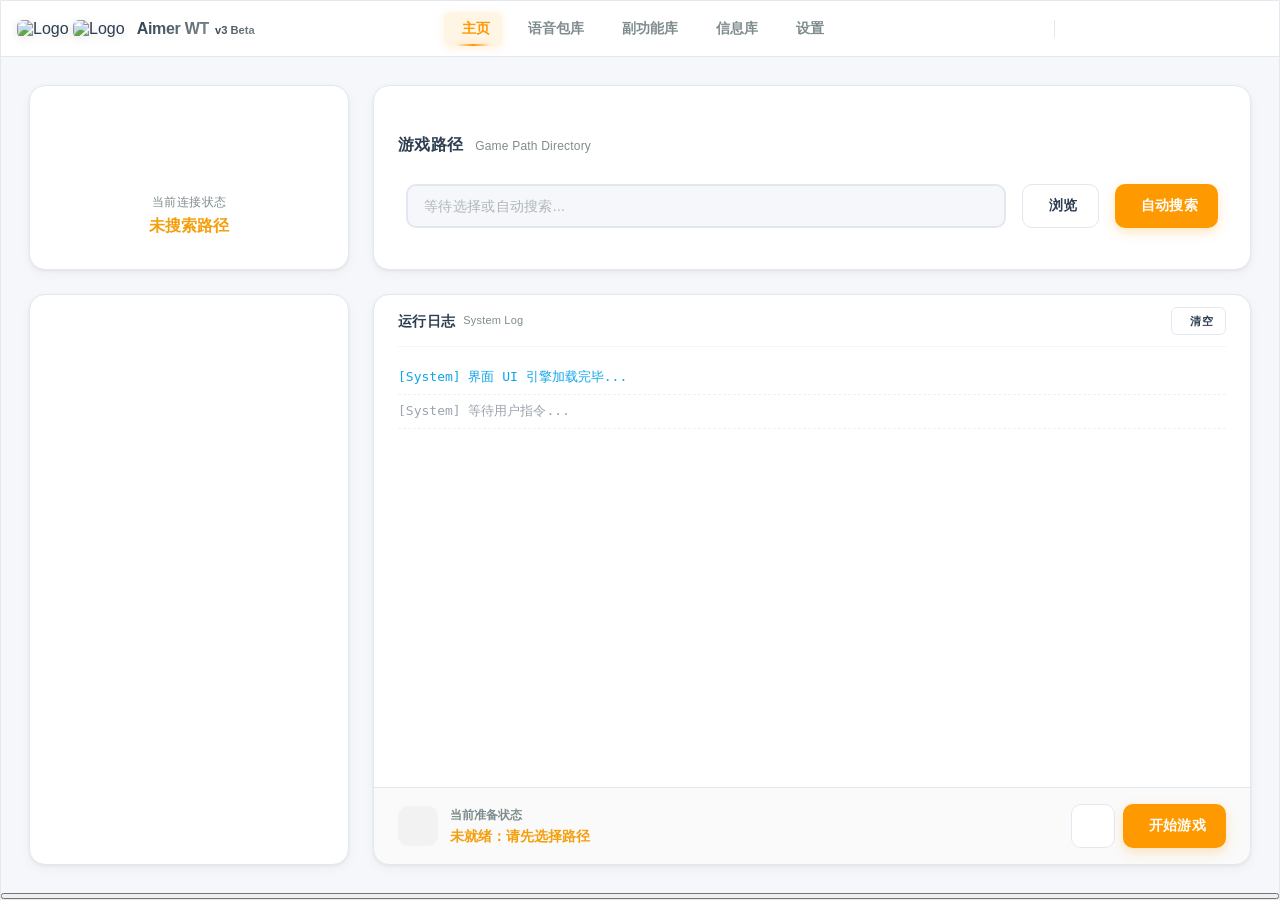
==== commit 34966b36: "fix: 修复打包版主题兑换资源缺失" ====
--- a/web/index.html
+++ b/web/index.html
@@ -26,6 +26,7 @@
     <link rel="stylesheet" href="css/notification_bell.css?v=20260404_1">
     <link rel="stylesheet" href="guide/guide.css">
     <link rel="stylesheet" href="css/user_profile.css">
+    <link rel="stylesheet" href="redeem/redeem_popup.css?v=20260605_1">
 </head>
 
 <body>
@@ -58,7 +59,10 @@
     <header class="app-header pywebview-drag-region">
         <!-- 1. 左侧 Logo 区域 (可拖拽) -->
         <div class="header-left">
-            <img src="assets/logo.ico" class="app-logo" alt="Logo">
+            <div class="app-logo-wrapper">
+                <img src="assets/Aimer_Light.ico" class="app-logo app-logo-light" alt="Logo" width="20" height="20">
+                <img src="assets/Aimer_Night.ico" class="app-logo app-logo-dark" alt="Logo" width="20" height="20">
+            </div>
             <div class="app-brand-wrapper">
                 <span class="app-brand-text">Aimer WT</span>
                 <span class="app-version-text" data-i18n="app.version">v3 Beta</span>
@@ -391,6 +395,9 @@
                                         <button class="res-quick-link" onclick="app.importSkinZipDialog()">
                                             <i class="ri-upload-2-line"></i> <span data-i18n="resource.import_skin_file">导入涂装文件</span>
                                         </button>
+                                        <button class="res-quick-link" onclick="app.openUserskinsResidueModal()">
+                                            <i class="ri-search-eye-line"></i> <span data-i18n="resource.userskins_residue_check">UserSkins残留检测</span>
+                                        </button>
                                         <button class="res-quick-link" onclick="app.refreshSkins({manual:true})" id="btn-refresh-skins">
                                             <i class="ri-refresh-line"></i> <span data-i18n="resource.refresh_list">刷新列表</span>
                                         </button>
@@ -1220,7 +1227,9 @@
                     <div class="card-header">
                         <h2 data-i18n="settings.personalization">个性化</h2>
                         <span class="subtitle" data-i18n="settings.appearance_subtitle">Appearance & Themes</span>
-
+                        <button class="theme-sync-btn" id="btn-sync-remote-themes" onclick="app.refreshRemoteThemes()" title="同步远程主题" hidden aria-hidden="true">
+                            <i class="ri-refresh-line"></i>
+                        </button>
                     </div>
                     <div style="padding: 20px;">
                         <label style="font-size: 12px; color: var(--text-sec); display: block; margin-bottom: 8px;">
@@ -1706,6 +1715,48 @@
         </div>
     </div>
 
+    <div class="modal-overlay" id="modal-userskins-residue">
+        <div class="modal-content userskins-residue-modal">
+            <div class="userskins-residue-head">
+                <div class="userskins-residue-icon"><i class="ri-search-eye-line"></i></div>
+                <div>
+                    <h2 data-i18n="userskins_residue.title">UserSkins残留检测</h2>
+                    <p data-i18n="userskins_residue.desc">每一个战争雷霆安装目录都有自己的涂装文件夹，通常来说是Steam版本和官方版本，它们并不互通，此功能能够让您选择主版本并将另一个版本的涂装文件迁移到主版本。</p>
+                </div>
+            </div>
+
+            <div class="userskins-residue-progress" id="userskins-residue-progress" hidden>
+                <div class="userskins-residue-progress-info">
+                    <span id="userskins-residue-progress-text" data-i18n="userskins_residue.ready">等待检测</span>
+                    <span id="userskins-residue-progress-percent">0%</span>
+                </div>
+                <div class="userskins-residue-progress-bar">
+                    <div id="userskins-residue-progress-fill"></div>
+                </div>
+            </div>
+
+            <div class="userskins-residue-result" id="userskins-residue-result">
+                <div class="userskins-residue-empty" data-i18n="userskins_residue.initial_hint">点击检测后，AimerWT 会检查当前游戏路径、Steam库和官方客户端常见目录。</div>
+            </div>
+
+            <label class="userskins-residue-current-option" id="userskins-residue-current-option" hidden>
+                <input type="checkbox" id="userskins-residue-set-current" checked>
+                <span class="checkbox-box"></span>
+                <span data-i18n="userskins_residue.set_current">迁移后将主版本设为当前涂装库路径</span>
+            </label>
+
+            <div class="modal-actions userskins-residue-actions">
+                <button class="btn secondary" onclick="app.closeModal('modal-userskins-residue')" data-i18n="common.cancel">取消</button>
+                <button class="btn primary" id="btn-userskins-residue-scan" onclick="app.scanUserskinsResidue()">
+                    <i class="ri-search-line"></i> <span data-i18n="userskins_residue.scan">检测</span>
+                </button>
+                <button class="btn primary" id="btn-userskins-residue-migrate" onclick="app.migrateUserskinsResidue()" hidden>
+                    <i class="ri-file-copy-2-line"></i> <span data-i18n="userskins_residue.copy_migrate">复制迁移</span>
+                </button>
+            </div>
+        </div>
+    </div>
+
     <!-- 涂装编辑模态框 -->
     <div class="modal-overlay resource-edit-modal" id="modal-edit-skin">
         <div class="modal-content skin-edit-dialog">
@@ -1850,23 +1901,12 @@
             <h2 style="margin-top: 0; margin-bottom: 4px;" data-i18n="support.title">支持一下我</h2>
             <p class="subtitle" style="margin-bottom: 2px; font-size: 14px;" data-i18n="support.subtitle">非常感谢给我钱！你的支持是我持续更新的动力，本软件个人开发时长近1000小时啦！</p>
             <p class="subtitle" style="margin-bottom: 2px; font-size: 13px; color: var(--text-sec);" data-i18n="support.cost_note">
-                还可以帮我减轻服务器和大模型API的成本！</p>
-            <p class="subtitle" style="margin-bottom: 12px; font-size: 12px; color: #f97316; font-weight: 500;">
-                <i class="ri-chat-smile-2-line" style="margin-right: 4px;"></i><span data-i18n="support.wechat_note">如果您通过微信，或在此之前通过微信赞助过我，请带截图私聊我获取礼物！</span></p>
+                还可以帮我减轻服务器成本！</p>
 
             <div class="support-qr-row">
-                <div class="support-qr-item" onclick="app.openImagePreview('assets/aifadian.png', app.t('support.aifadian'))">
+                <div class="support-qr-item" onclick="app.openImagePreview('assets/yaofan.png', app.t('support.wechat_reward'))">
                     <div class="support-qr-img-wrap">
-                        <img src="assets/aifadian.png" alt="爱发电" data-i18n-alt="support.aifadian">
-                        <div class="support-qr-overlay">
-                            <i class="ri-zoom-in-line"></i>
-                        </div>
-                    </div>
-                    <span class="support-qr-name" data-i18n="support.aifadian">爱发电</span>
-                </div>
-                <div class="support-qr-item" onclick="app.openImagePreview('assets/laomi.png', app.t('support.wechat_reward'))">
-                    <div class="support-qr-img-wrap">
-                        <img src="assets/laomi.png" alt="微信赞赏" data-i18n-alt="support.wechat_reward">
+                        <img src="assets/yaofan.png" alt="微信赞赏" data-i18n-alt="support.wechat_reward">
                         <div class="support-qr-overlay">
                             <i class="ri-zoom-in-line"></i>
                         </div>
@@ -1999,10 +2039,13 @@
     <!-- 用户协议模态框 -->
     <div class="modal-overlay" id="modal-disclaimer" style="z-index: 9999;">
         <div class="modal-content disclaimer-modal">
-            <h2 class="disclaimer-title" data-i18n="disclaimer.title">免责声明</h2>
-
-            <div class="disclaimer-divider"></div>
-
+            <!-- 顶部装饰区域 -->
+            <div class="disclaimer-header">
+                <h2 class="disclaimer-title" data-i18n="disclaimer.title">免责声明</h2>
+                <p class="disclaimer-subtitle" data-i18n="disclaimer.subtitle">使用前请仔细阅读以下条款</p>
+            </div>
+
+            <!-- 可滚动内容区域 -->
             <div id="disclaimer-text" class="disclaimer-content" data-i18n-html="disclaimer.full_html">
                 <p>本人开发这款工具的初衷是希望能让大家更方便的体验个性化语音的乐趣。在开发过程中，我已经倾尽全力去完善每一个功能，并进行了多次测试，力求让它运行得更稳定、更安全。</p>
                 <p>但毕竟我只是一个人在利用业余时间开发。能力也有限，面对千差万别的电脑环境和游戏更新，我没办法保证它在每一个细节上都完美无缺。即便我非常希望它能成为对你有用的工具，也必须说明：由于个人技术和精力的局限性，我无法
@@ -2066,8 +2109,7 @@
                 <p class="text-muted" style="margin-top: 20px; text-align: right;">最后更新日期：2026年1月10日</p>
             </div>
 
-            <div class="disclaimer-divider"></div>
-
+            <!-- 底部操作区 -->
             <div class="disclaimer-footer">
                 <div id="disclaimer-timer-hint"></div>
                 <div class="disclaimer-actions-row">
@@ -2170,13 +2212,15 @@
     <script src="js/notice/notice_client_helper.js?v=20260331_1"></script>
     <script src="js/notice/notice_modal.js?v=20260331_3"></script>
     <script src="js/notice/community/notice_comment_panel.js?v=20260331_3"></script>
-    <script src="js/notice/notice_board.js?v=20260228_1"></script>
+    <script src="js/notice/notice_board.js?v=20260602_clicks"></script>
+    <script src="js/notice/uid_popup.js?v=20260603_1"></script>
     <script src="js/notification_bell.js?v=20260404_1"></script>
     <script src="js/notification_panel.js?v=20260404_1"></script>
     <script src="guide/guide.js"></script>
     <script src="js/header_banner/header_banner.js"></script>
     <script src="js/resource_drag_overlay.js?v=20260521_2"></script>
     <script src="script.js?v=20260520_resource_ui"></script>
+    <script src="js/sound_replace.js?v=20260530_1"></script>
     <script src="js/pages/task_library.js?v=20260520_resource_ui"></script>
     <script src="js/pages/model_library.js?v=20260520_resource_ui"></script>
     <script src="js/pages/hangar.js?v=20260520_resource_ui"></script>
--- a/web/style.css
+++ b/web/style.css
@@ -579,6 +579,7 @@
     display: flex;
     align-items: baseline;
     gap: 6px;
+    white-space: nowrap;
 }
 
 .app-brand-text {
@@ -601,6 +602,7 @@
     -webkit-background-clip: text;
     background-clip: text;
     -webkit-text-fill-color: var(--brand-text-fill, transparent);
+    white-space: nowrap;
 }
 
 /* 2. 中间导航菜单 */
@@ -699,7 +701,7 @@
     width: 0;
     height: 0;
     border-radius: 50%;
-    background: rgba(255, 153, 0, 0.3);
+    background: var(--nav-btn-after-bg, rgba(255, 153, 0, 0.3));
     transform: translate(-50%, -50%);
     transition: width 0.4s ease, height 0.4s ease, opacity 0.4s ease;
     opacity: 0;
@@ -982,7 +984,7 @@
 
 /* 主按钮 */
 .btn.primary {
-    background: linear-gradient(135deg, var(--primary) 0%, #ffb347 100%);
+    background: linear-gradient(135deg, var(--primary) 0%, var(--primary-gradient-end, #ffb347) 100%);
     color: #fff;
     box-shadow: var(--shadow-btn-primary, 0 4px 12px var(--primary-shadow, rgba(255, 153, 0, 0.25)));
     border: none;
@@ -1120,6 +1122,42 @@
     font-size: 12px;
     font-weight: 400;
     letter-spacing: 0.2px;
+}
+
+.theme-sync-btn {
+    margin-left: auto;
+    width: 32px;
+    height: 32px;
+    border: 1px solid var(--border-color);
+    border-radius: 8px;
+    background: var(--bg-card);
+    color: var(--text-sec);
+    display: inline-flex;
+    align-items: center;
+    justify-content: center;
+    cursor: pointer;
+    transition: all 0.2s ease;
+}
+
+.theme-sync-btn:hover {
+    color: var(--primary);
+    border-color: var(--primary);
+    background: var(--bg-body);
+}
+
+.theme-sync-btn:disabled {
+    cursor: not-allowed;
+    opacity: 0.65;
+}
+
+.theme-sync-btn.loading i {
+    animation: remote-theme-spin 0.9s linear infinite;
+}
+
+@keyframes remote-theme-spin {
+    to {
+        transform: rotate(360deg);
+    }
 }
 
 [data-theme="dark"] .card {
@@ -1303,11 +1341,11 @@
     outline: none;
     border-color: var(--primary);
     background: #fff;
-    box-shadow: 0 0 0 4px rgba(255, 153, 0, 0.1);
+    box-shadow: 0 0 0 4px var(--accent-glow, var(--primary-shadow, rgba(29, 133, 130, 0.15)));
 }
 
 #input-game-path:hover:not(:focus) {
-    border-color: rgba(255, 153, 0, 0.3);
+    border-color: var(--primary-hover, var(--primary));
 }
 
 /* 公告栏 (现代化优化版) */
@@ -1708,6 +1746,18 @@
 .notice-footer-dot.disconnected {
     background: var(--status-error);
     box-shadow: 0 0 0 3px rgba(239, 68, 68, 0.18);
+}
+
+/* 公告栏底部 UID 可交互标签 */
+.uid-label {
+    cursor: pointer;
+    transition: color 0.25s ease;
+    border-radius: 3px;
+    padding: 0 2px;
+}
+
+.uid-label:hover {
+    color: var(--primary);
 }
 
 /* 日志 (现代化优化版) */
@@ -1969,12 +2019,12 @@
 }
 
 .btn-v2.primary {
-    background: linear-gradient(135deg, var(--primary) 0%, #ffb347 100%);
+    background: linear-gradient(135deg, var(--primary) 0%, var(--primary-gradient-end, #ffb347) 100%);
     color: rgba(255, 255, 255, 0.95);
     border-color: var(--primary);
     font-weight: 600;
     box-shadow:
-        0 2px 8px rgba(255, 153, 0, 0.2),
+        0 2px 8px var(--primary-shadow, rgba(255, 153, 0, 0.2)),
         inset 0 1px 0 rgba(255, 255, 255, 0.2);
     position: relative;
 }
@@ -1993,7 +2043,7 @@
 
 .btn-v2.primary:hover {
     background: linear-gradient(135deg, var(--primary-hover) 0%, var(--primary) 100%);
-    color: rgba(0, 0, 0, 0.85);
+    color: #fff;
     border-color: var(--primary-hover);
     box-shadow: 0 6px 16px var(--primary-shadow-hover, rgba(255, 153, 0, 0.35));
     transform: translateY(-2px);
@@ -2084,7 +2134,7 @@
 }
 
 .btn-v2-group:hover {
-    border-color: rgba(255, 153, 0, 0.3);
+    border-color: var(--primary-hover, var(--primary));
     box-shadow: 0 2px 8px rgba(0, 0, 0, 0.06);
 }
 
@@ -2099,7 +2149,7 @@
     pointer-events: none;
     opacity: 0;
     transition: opacity 0.3s ease;
-    background: linear-gradient(135deg, rgba(255, 153, 0, 0.02) 0%, transparent 50%);
+    background: linear-gradient(135deg, var(--bg-card-soft, rgba(29, 133, 130, 0.04)) 0%, transparent 50%);
 }
 
 .btn-v2-group:hover::before {
@@ -2287,15 +2337,15 @@
     background: var(--primary);
     border-color: var(--primary);
     color: #fff;
-    box-shadow: 0 4px 12px rgba(255, 153, 0, 0.3);
+    box-shadow: 0 4px 12px var(--primary-shadow, rgba(255, 153, 0, 0.3));
 }
 
 [data-theme="dark"] .btn-v2.primary {
-    background: linear-gradient(135deg, var(--primary) 0%, #ffb347 100%);
+    background: linear-gradient(135deg, var(--primary) 0%, var(--primary-gradient-end, #ffb347) 100%);
     border-color: var(--primary);
     color: rgba(255, 255, 255, 0.95);
     box-shadow:
-        0 2px 8px rgba(255, 153, 0, 0.25),
+        0 2px 8px var(--primary-shadow, rgba(255, 153, 0, 0.25)),
         inset 0 1px 0 rgba(255, 255, 255, 0.15);
 }
 
@@ -2337,12 +2387,12 @@
 }
 
 [data-theme="dark"] .btn-v2-group:hover {
-    border-color: rgba(255, 153, 0, 0.4);
+    border-color: var(--primary-hover, var(--primary));
     box-shadow: 0 2px 8px rgba(0, 0, 0, 0.3);
 }
 
 [data-theme="dark"] .btn-v2-group::before {
-    background: linear-gradient(135deg, rgba(255, 153, 0, 0.03) 0%, transparent 50%);
+    background: linear-gradient(135deg, rgba(255, 255, 255, 0.02) 0%, transparent 50%);
 }
 
 [data-theme="dark"] .btn-v2-group .btn-v2 {
@@ -2954,6 +3004,10 @@
     justify-content: center;
     z-index: 12000;
     opacity: 0; /* 显式设置初始状态为透明，防止从 none 变为 flex 时发生瞬间黑屏闪现 */
+}
+
+#modal-alert {
+    z-index: 40000;
 }
 
 .modal-overlay.show {
@@ -4070,13 +4124,33 @@
     border-left: 3px solid transparent;
 }
 
+.custom-select-section {
+    padding: 8px 12px 6px;
+    font-size: 11px;
+    color: var(--text-sec);
+    background: var(--bg-body);
+    border-top: 1px solid var(--border-color);
+    text-transform: uppercase;
+    letter-spacing: 0.4px;
+    pointer-events: none;
+}
+
+.remote-theme-option::after {
+    content: "REMOTE";
+    float: right;
+    margin-left: 8px;
+    font-size: 10px;
+    color: var(--text-sec);
+    opacity: 0.7;
+}
+
 .custom-select-option:hover {
     background: var(--bg-body);
     border-left-color: var(--primary);
 }
 
 .custom-select-option.selected {
-    background: rgba(255, 153, 0, 0.08);
+    background: var(--bg-card-soft, rgba(29, 133, 130, 0.07));
     border-left-color: var(--primary);
     color: var(--primary);
 }
@@ -4099,7 +4173,7 @@
 }
 
 [data-theme="dark"] .custom-select-option.selected {
-    background: rgba(255, 153, 0, 0.15);
+    background: var(--nav-item-hover-bg, rgba(57, 178, 174, 0.12));
 }
 
 /* ==========================================================================
@@ -4317,7 +4391,7 @@
 .switch input:checked+.slider {
     background: var(--primary);
     border-color: var(--primary);
-    box-shadow: 0 0 0 3px rgba(255, 153, 0, 0.18);
+    box-shadow: 0 0 0 3px var(--accent-glow, var(--primary-shadow, rgba(29, 133, 130, 0.18)));
 }
 
 .switch input:checked+.slider:before {
@@ -4326,324 +4400,323 @@
 }
 
 .switch input:focus-visible+.slider {
-    box-shadow: 0 0 0 3px rgba(255, 153, 0, 0.28);
-}
-
-/* --- Disclaimer Modal Styles --- */
-.disclaimer-overlay {
-    position: fixed;
-    top: 0;
-    left: 0;
-    width: 100%;
-    height: 100%;
-    background-color: rgba(0, 0, 0, 0.75);
-    z-index: 9999;
-    display: flex;
-    align-items: center;
+    box-shadow: 0 0 0 3px var(--accent-glow, var(--primary-shadow, rgba(29, 133, 130, 0.25)));
+}
+
+/* --- Disclaimer Modal Styles (Modern Redesign) --- */
+
+/* 弹窗容器 */
+.disclaimer-modal {
+    width: 580px;
+    max-width: 92vw;
+    max-height: 82vh;
+    background: var(--bg-card, #fff);
+    border-radius: 20px !important;
+    padding: 0 !important;
+    display: flex;
+    flex-direction: column;
+    box-shadow: 0 24px 64px rgba(0, 0, 0, 0.18), 0 0 0 1px rgba(0, 0, 0, 0.04);
+    margin: auto;
+    overflow: hidden;
+    border: none !important;
+}
+
+[data-theme='dark'] .disclaimer-modal {
+    box-shadow: 0 24px 64px rgba(0, 0, 0, 0.5), 0 0 0 1px rgba(255, 255, 255, 0.06);
+}
+
+/* 顶部装饰区域 */
+.disclaimer-header {
+    padding: 28px 32px 20px;
+    text-align: center;
+    position: relative;
+    flex-shrink: 0;
+    background: linear-gradient(180deg,
+        rgba(255, 153, 0, 0.06) 0%,
+        transparent 100%);
+    border-bottom: 1px solid var(--border-color, #E2E8F0);
+}
+
+[data-theme='dark'] .disclaimer-header {
+    background: linear-gradient(180deg,
+        rgba(255, 153, 0, 0.08) 0%,
+        transparent 100%);
+    border-bottom-color: rgba(255, 255, 255, 0.06);
+}
+
+/* 图标装饰 */
+.disclaimer-icon-area {
+    display: flex;
     justify-content: center;
-    opacity: 0;
-    animation: fadeIn 0.3s forwards;
-}
-
-.disclaimer-container {
-    width: 38%;
-    /* 宽度略大于 1/3，用于文本阅读区域 */
-    min-width: 420px;
-    max-width: 600px;
-    height: 80%;
-    /* 固定高度比例 */
-    background-color: var(--bg-card);
-    border-radius: 12px;
-    box-shadow: 0 20px 50px rgba(0, 0, 0, 0.5);
-    display: flex;
-    flex-direction: column;
-    overflow: hidden;
-    border: 1px solid var(--border-color);
-    transform: scale(0.95);
-    animation: scaleIn 0.3s 0.1s forwards;
-}
-
-@keyframes scaleIn {
+    margin-bottom: 14px;
+}
+
+.disclaimer-icon-circle {
+    width: 56px;
+    height: 56px;
+    border-radius: 16px;
+    background: linear-gradient(135deg, var(--primary, #FF9900), #FFB740);
+    display: flex;
+    align-items: center;
+    justify-content: center;
+    box-shadow: 0 6px 20px rgba(255, 153, 0, 0.25);
+    animation: disclaimer-icon-enter 0.5s cubic-bezier(0.34, 1.56, 0.64, 1) 0.15s both;
+}
+
+@keyframes disclaimer-icon-enter {
+    from {
+        opacity: 0;
+        transform: scale(0.6) translateY(8px);
+    }
     to {
-        transform: scale(1);
-    }
-}
-
-.disclaimer-content {
-    padding: 30px;
-    overflow-y: auto;
-    flex: 1;
-    font-size: 14px;
-    line-height: 1.7;
-    color: var(--text-main);
-}
-
-/* Scrollbar for disclaimer */
-.disclaimer-content::-webkit-scrollbar {
-    width: 8px;
-}
-
-.disclaimer-content::-webkit-scrollbar-track {
-    background: transparent;
-}
-
-.disclaimer-content::-webkit-scrollbar-thumb {
-    background-color: var(--border-color);
-    border-radius: 4px;
-}
-
-.disclaimer-content::-webkit-scrollbar-thumb:hover {
-    background-color: var(--scrollbar-track-hover);
-}
-
-.disclaimer-content h2 {
-    margin-top: 24px;
-    margin-bottom: 16px;
+        opacity: 1;
+        transform: scale(1) translateY(0);
+    }
+}
+
+.disclaimer-icon-circle i {
+    font-size: 28px;
+    color: #fff;
+}
+
+/* 标题 */
+.disclaimer-title {
     font-size: 22px;
-    color: var(--primary);
-    border-bottom: 2px solid var(--primary);
-    padding-bottom: 8px;
-}
-
-.disclaimer-content h3 {
-    margin-top: 20px;
-    margin-bottom: 10px;
-    font-size: 16px;
-    color: var(--text-main);
-    font-weight: 700;
-}
-
-.disclaimer-content p {
-    margin-bottom: 14px;
-    text-align: justify;
-}
-
-.disclaimer-content ul {
-    margin-bottom: 14px;
-    padding-left: 20px;
-}
-
-.disclaimer-content li {
-    margin-bottom: 6px;
-}
-
-.disclaimer-content .text-right {
-    text-align: right;
-    font-style: italic;
-    color: var(--text-sec);
-    margin-top: 30px;
-}
-
-.disclaimer-actions {
-    padding: 20px 30px;
-    background-color: var(--bg-body);
-    border-top: 1px solid var(--border-color);
-    display: flex;
-    justify-content: flex-end;
-    gap: 16px;
-    align-items: center;
-}
-
-/* --- 免责声明内容区域排版 --- */
-.disclaimer-content h3 {
-    margin: 20px 0 10px 0;
-    font-size: 18px;
-    color: var(--text-main);
-    border-bottom: 2px solid var(--border-color);
-    padding-bottom: 5px;
-}
-
-.disclaimer-content h4 {
-    margin: 15px 0 10px 0;
-    font-size: 16px;
-    color: var(--primary);
-}
-
-.disclaimer-content p {
-    margin: 8px 0;
-    line-height: 1.6;
-}
-
-.disclaimer-content ul {
-    margin: 8px 0;
-    padding-left: 20px;
-}
-
-.disclaimer-content li {
-    margin: 4px 0;
-}
-
-/* 深色模式适配 */
-[data-theme="dark"] .disclaimer-content {
-    background: rgba(255, 255, 255, 0.05) !important;
-    border-color: rgba(255, 255, 255, 0.1) !important;
-}
-
-[data-theme="dark"] .disclaimer-content h3 {
-    border-bottom-color: rgba(255, 255, 255, 0.1);
-}
-
-.disclaimer-modal {
-    width: 600px;
-    height: 80vh;
-    max-width: 90vw;
-    background: var(--bg-card, #fff);
-    border-radius: 4px !important;
-    padding: 30px;
-    display: flex;
-    flex-direction: column;
-    box-shadow: 0 10px 30px rgba(0, 0, 0, 0.15);
-    margin: auto;
-}
-
-.disclaimer-title {
-    font-size: 20px;
-    font-weight: 600 !important;
+    font-weight: 800 !important;
     text-align: center;
-    margin: 0 0 1.2em 0 !important;
-    line-height: 1.5;
-    color: var(--text-main, #333);
-}
-
-.disclaimer-divider {
-    height: 1px;
-    background: #EEEEEE;
-    width: 80%;
-    margin: 10px auto;
-    flex-shrink: 0;
-}
-
-[data-theme='dark'] .disclaimer-divider {
-    background: var(--border-color);
-}
-
+    margin: 0 !important;
+    line-height: 1.4;
+    color: var(--text-main, #2C3E50);
+    letter-spacing: -0.01em;
+}
+
+/* 副标题 */
+.disclaimer-subtitle {
+    margin: 6px 0 0 0;
+    font-size: 13px;
+    color: var(--text-sec, #7F8C8D);
+    letter-spacing: 0.02em;
+}
+
+/* 内容区域 */
 .disclaimer-content {
     flex: 1;
     overflow-y: auto;
-    padding: 15px 20px;
-    font-size: 14px;
-    color: var(--text-main, #333);
+    padding: 24px 32px;
+    font-size: 13.5px;
+    line-height: 1.7;
+    color: var(--text-main, #2C3E50);
     border: none !important;
     background: transparent !important;
-}
-
+    scroll-behavior: smooth;
+    text-align: left;
+}
+
+/* 内容区滚动条 */
+.disclaimer-content::-webkit-scrollbar {
+    width: 6px;
+}
+
+.disclaimer-content::-webkit-scrollbar-track {
+    background: transparent;
+    margin: 8px 0;
+}
+
+.disclaimer-content::-webkit-scrollbar-thumb {
+    background-color: rgba(0, 0, 0, 0.1);
+    border-radius: 3px;
+}
+
+.disclaimer-content::-webkit-scrollbar-thumb:hover {
+    background-color: rgba(0, 0, 0, 0.2);
+}
+
+[data-theme='dark'] .disclaimer-content::-webkit-scrollbar-thumb {
+    background-color: rgba(255, 255, 255, 0.1);
+}
+
+[data-theme='dark'] .disclaimer-content::-webkit-scrollbar-thumb:hover {
+    background-color: rgba(255, 255, 255, 0.2);
+}
+
+/* 内容区排版 */
 .disclaimer-content h3 {
     font-size: 16px;
-    font-weight: 600;
-    color: var(--text-main, #333);
-    margin-top: 1.5em;
-    margin-bottom: 0.8em;
-    border: none !important;
+    font-weight: 700;
+    color: var(--text-main, #2C3E50);
+    margin: 24px 0 12px 0;
+    padding-bottom: 8px;
+    border-bottom: 2px solid var(--primary, #FF9900);
+    border-top: none !important;
+    border-left: none !important;
+    border-right: none !important;
 }
 
 .disclaimer-content h4 {
-    font-size: 14px;
-    font-weight: 600;
-    color: var(--text-main, #333);
-    margin-top: 1.2em;
-    margin-bottom: 0.5em;
-}
-
-.disclaimer-content p,
+    font-size: 13.5px;
+    font-weight: 700;
+    color: var(--primary, #FF9900);
+    margin: 18px 0 8px 0;
+    display: flex;
+    align-items: center;
+    gap: 6px;
+}
+
+.disclaimer-content p {
+    margin: 0 0 10px 0;
+    line-height: 1.7;
+    color: var(--text-main, #2C3E50);
+    text-align: left;
+}
+
+.disclaimer-content ul {
+    margin: 0 0 12px 0;
+    padding-left: 18px;
+    list-style: disc;
+    text-align: left;
+}
+
 .disclaimer-content li {
-    color: #333333;
-    line-height: 1.6;
-    margin-bottom: 8px;
+    position: relative;
+    padding-left: 6px;
+    margin-bottom: 6px;
+    line-height: 1.65;
+    color: var(--text-main, #2C3E50);
+    font-size: 13px;
 }
 
 .disclaimer-content strong {
-    color: #000;
+    color: var(--text-main, #2C3E50);
+    font-weight: 700;
 }
 
 .disclaimer-content .text-muted {
-    color: #999 !important;
-}
-
+    color: var(--text-sec, #7F8C8D) !important;
+    font-size: 12px;
+}
+
+/* 底部操作区 */
 .disclaimer-footer {
-    margin-top: 20px;
-}
-
+    padding: 16px 32px 24px;
+    flex-shrink: 0;
+    border-top: 1px solid var(--border-color, #E2E8F0);
+    background: var(--bg-body, #F5F7FA);
+    margin-top: 0;
+}
+
+[data-theme='dark'] .disclaimer-footer {
+    border-top-color: rgba(255, 255, 255, 0.06);
+    background: rgba(0, 0, 0, 0.15);
+}
+
+/* 倒计时提示 */
 #disclaimer-timer-hint {
     text-align: center;
-    color: #999;
+    color: var(--text-sec, #7F8C8D);
     font-size: 12px;
     height: 20px;
-    margin-bottom: 8px;
-}
-
+    margin-bottom: 10px;
+    transition: opacity 0.3s ease;
+}
+
+/* 按钮行 */
 .disclaimer-actions-row {
     display: flex;
     justify-content: center;
-    gap: 40px;
-}
-
+    gap: 16px;
+}
+
+/* 按钮通用样式 */
 .btn-disclaimer {
-    width: 100px;
-    height: 36px;
-    border-radius: 4px;
+    min-width: 120px;
+    height: 40px;
+    border-radius: 12px;
     border: none;
     cursor: pointer;
     font-size: 14px;
-    transition: all 0.2s;
+    font-weight: 600;
+    transition: all 0.25s cubic-bezier(0.4, 0, 0.2, 1);
     display: flex;
     align-items: center;
     justify-content: center;
-    font-weight: 500;
-}
-
+    letter-spacing: 0.02em;
+}
+
+/* 拒绝按钮 */
 .btn-disclaimer.reject {
-    background: #fff;
-    border: 1px solid #ff4d4f;
-    color: #ff4d4f;
+    background: var(--bg-card, #fff);
+    border: 1.5px solid var(--border-color, #E2E8F0);
+    color: var(--text-sec, #7F8C8D);
 }
 
 .btn-disclaimer.reject:hover {
-    background: #fff1f0;
-    color: #d9363e;
-    border-color: #d9363e;
+    border-color: #EF4444;
+    color: #EF4444;
+    background: rgba(239, 68, 68, 0.05);
+    transform: translateY(-1px);
 }
 
 [data-theme='dark'] .btn-disclaimer.reject {
-    background: transparent;
-    border-color: #ff4d4f;
-    color: #ff4d4f;
+    background: rgba(255, 255, 255, 0.04);
+    border-color: rgba(255, 255, 255, 0.1);
+    color: var(--text-sec);
 }
 
 [data-theme='dark'] .btn-disclaimer.reject:hover {
-    background: rgba(255, 77, 79, 0.1);
-}
-
+    border-color: #EF4444;
+    color: #EF4444;
+    background: rgba(239, 68, 68, 0.1);
+}
+
+/* 同意按钮 */
 .btn-disclaimer.agree {
-    background: var(--primary);
+    background: linear-gradient(135deg, var(--primary, #FF9900), #FFB740);
     color: #fff;
+    box-shadow: 0 4px 14px rgba(255, 153, 0, 0.3);
 }
 
 .btn-disclaimer.agree:hover {
-    filter: brightness(1.1);
+    transform: translateY(-1px);
+    box-shadow: 0 6px 20px rgba(255, 153, 0, 0.4);
+}
+
+.btn-disclaimer.agree:active {
+    transform: translateY(0);
 }
 
 .btn-disclaimer.agree:disabled {
-    opacity: 0.5;
+    opacity: 0.45;
     cursor: not-allowed;
-    background: #ccc;
+    background: var(--border-color, #ccc);
+    box-shadow: none;
+    color: var(--text-sec, #999);
+    transform: none;
 }
 
 [data-theme='dark'] .btn-disclaimer.agree:disabled {
-    background: #444;
-    color: #888;
-}
-
-/* 协议弹窗：深色模式文本可见性 */
+    background: rgba(255, 255, 255, 0.08);
+    color: rgba(255, 255, 255, 0.3);
+}
+
+/* 深色模式文本适配 */
 [data-theme='dark'] .disclaimer-content,
 [data-theme='dark'] .disclaimer-content p,
 [data-theme='dark'] .disclaimer-content li {
-    color: #F4F4F5;
+    color: #E4E4E7;
 }
 
 [data-theme='dark'] .disclaimer-content h3,
 [data-theme='dark'] .disclaimer-content h4,
 [data-theme='dark'] .disclaimer-content strong {
-    color: #FFFFFF;
+    color: #F4F4F5;
+}
+
+/* 旧版兼容 - 不再使用的元素隐藏 */
+.disclaimer-overlay,
+.disclaimer-container,
+.disclaimer-divider,
+.disclaimer-actions {
+    display: none;
 }
 
 /* --- Camo/Sight Split Page Styles --- */
@@ -4915,7 +4988,7 @@
 .resource-nav-item.active {
     background: linear-gradient(135deg, var(--primary-hover), var(--primary));
     color: white;
-    box-shadow: 0 4px 12px rgba(255, 153, 0, 0.3);
+    box-shadow: 0 4px 12px var(--nav-btn-active-shadow, var(--primary-shadow, rgba(255, 153, 0, 0.3)));
     transform: translateX(4px) scale(1);
 }
 
--- a/web/css_fix.css
+++ b/web/css_fix.css
@@ -3191,3 +3191,691 @@
         transform: scale(0.97) translateY(4px);
     }
 }
+
+#modal-launch-settings,
+#modal-redeem-code,
+#modal-confirm,
+#modal-feedback,
+#modal-userskins-residue {
+    background:
+        radial-gradient(circle at top, rgba(255, 255, 255, 0.03), transparent 38%),
+        rgba(0, 0, 0, 0.52);
+    transition: all 0.35s cubic-bezier(0.16, 1, 0.3, 1);
+}
+
+/* 进场动画：遮罩层渐入 + 模糊渐现 */
+#modal-launch-settings.show,
+#modal-redeem-code.show,
+#modal-confirm.show,
+#modal-feedback.show,
+#modal-userskins-residue.show {
+    animation: skinModalOverlayFadeIn 0.35s cubic-bezier(0.16, 1, 0.3, 1) forwards;
+}
+
+/* 进场动画：模态框面板缩放 + 向上缓入 */
+#modal-launch-settings.show .modal-content,
+#modal-redeem-code.show .modal-content,
+#modal-confirm.show .modal-content,
+#modal-feedback.show .modal-content,
+#modal-userskins-residue.show .userskins-residue-modal {
+    animation: modalContentLightFadeIn 0.25s cubic-bezier(0.16, 1, 0.3, 1) forwards;
+}
+
+/* 退场动画：遮罩层渐隐 + 模糊退去 */
+#modal-launch-settings.hiding,
+#modal-redeem-code.hiding,
+#modal-confirm.hiding,
+#modal-feedback.hiding,
+#modal-userskins-residue.hiding {
+    animation: skinModalOverlayFadeOut 0.28s cubic-bezier(0.16, 1, 0.3, 1) forwards;
+}
+
+/* 退场动画：模态框面板缩放 + 向下渐隐 */
+#modal-launch-settings.hiding .modal-content,
+#modal-redeem-code.hiding .modal-content,
+#modal-confirm.hiding .modal-content,
+#modal-feedback.hiding .modal-content,
+#modal-userskins-residue.hiding .userskins-residue-modal {
+    animation: modalContentLightFadeOut 0.2s cubic-bezier(0.16, 1, 0.3, 1) forwards;
+}
+
+#modal-userskins-residue .userskins-residue-modal {
+    width: min(680px, calc(100vw - 48px));
+    max-height: calc(100vh - 80px);
+    min-height: 0;
+    padding: 32px;
+    text-align: left;
+    justify-content: flex-start;
+    gap: 22px;
+    overflow: hidden;
+    border-radius: 24px;
+    background: var(--bg-card);
+    border: 1px solid rgba(15, 23, 42, 0.08);
+    box-shadow: 0 24px 64px -12px rgba(15, 23, 42, 0.12), 0 0 1px rgba(15, 23, 42, 0.08);
+}
+
+.userskins-residue-head {
+    display: flex;
+    gap: 18px;
+    align-items: flex-start;
+}
+
+.userskins-residue-icon {
+    width: 48px;
+    height: 48px;
+    border-radius: 12px;
+    display: grid;
+    place-items: center;
+    position: relative;
+    background: linear-gradient(135deg, rgba(255, 153, 0, 0.08) 0%, rgba(255, 85, 0, 0.08) 100%);
+    color: var(--primary);
+    border: 1px solid rgba(255, 153, 0, 0.15);
+    flex: 0 0 auto;
+}
+
+.userskins-residue-icon::after {
+    content: '';
+    position: absolute;
+    inset: -4px;
+    border-radius: 16px;
+    border: 2px solid var(--primary);
+    opacity: 0.12;
+    animation: pulseRadar 2.5s infinite ease-in-out;
+}
+
+@keyframes pulseRadar {
+    0% { transform: scale(0.95); opacity: 0.2; }
+    50% { transform: scale(1.08); opacity: 0.05; }
+    100% { transform: scale(0.95); opacity: 0.2; }
+}
+
+.userskins-residue-icon i {
+    font-size: 22px;
+}
+
+.userskins-residue-head h2 {
+    margin: 0 0 6px;
+    color: var(--text-main);
+    font-size: 20px;
+    font-weight: 800;
+    letter-spacing: -0.3px;
+}
+
+.userskins-residue-head p {
+    margin: 0;
+    color: var(--text-sec);
+    font-size: 13px;
+    line-height: 1.6;
+    opacity: 0.85;
+}
+
+.userskins-residue-progress {
+    display: flex;
+    flex-direction: column;
+    gap: 8px;
+    margin-top: 4px;
+}
+
+.userskins-residue-progress-info {
+    display: flex;
+    justify-content: space-between;
+    align-items: center;
+    color: var(--text-sec);
+    font-size: 12px;
+    font-weight: 600;
+}
+
+.userskins-residue-progress-bar {
+    height: 5px;
+    border-radius: 999px;
+    overflow: hidden;
+    background: rgba(15, 23, 42, 0.04);
+    border: none;
+    position: relative;
+}
+
+#userskins-residue-progress-fill {
+    height: 100%;
+    width: 0;
+    border-radius: inherit;
+    background: linear-gradient(90deg, #ff9e00 0%, #ff5500 100%);
+    box-shadow: 0 0 8px rgba(255, 85, 0, 0.5);
+    transition: width 0.25s cubic-bezier(0.4, 0, 0.2, 1);
+}
+
+.userskins-residue-result {
+    min-height: 90px;
+    max-height: min(380px, calc(100vh - 350px));
+    overflow-y: auto;
+    padding-right: 4px;
+}
+
+.userskins-residue-result::-webkit-scrollbar {
+    width: 4px;
+}
+
+.userskins-residue-result::-webkit-scrollbar-thumb {
+    background: rgba(15, 23, 42, 0.1);
+    border-radius: 4px;
+}
+
+.userskins-residue-empty {
+    border: 1px dashed var(--border-color);
+    border-radius: 12px;
+    background: rgba(15, 23, 42, 0.015);
+    color: var(--text-sec);
+    padding: 24px;
+    font-size: 13px;
+    line-height: 1.7;
+    text-align: center;
+}
+
+.userskins-residue-summary {
+    border: none;
+    background: transparent;
+    color: var(--text-sec);
+    padding: 4px 4px 14px 4px;
+    font-size: 13px;
+    line-height: 1.6;
+    display: flex;
+    flex-direction: column;
+    gap: 4px;
+    margin-bottom: 0;
+}
+
+.userskins-residue-summary strong {
+    color: var(--text-main);
+    font-size: 14px;
+    font-weight: 800;
+}
+
+.userskins-residue-list {
+    display: flex;
+    flex-direction: column;
+    gap: 12px;
+}
+
+.userskins-residue-location {
+    display: flex;
+    gap: 14px;
+    padding: 16px;
+    border: 1px solid rgba(15, 23, 42, 0.06);
+    border-radius: 12px;
+    background: rgba(15, 23, 42, 0.01);
+    cursor: pointer;
+    position: relative;
+    padding-left: 48px;
+    transition: all 0.28s cubic-bezier(0.16, 1, 0.3, 1);
+}
+
+.userskins-residue-location::before {
+    content: '';
+    position: absolute;
+    left: 18px;
+    top: 50%;
+    transform: translateY(-50%);
+    width: 16px;
+    height: 16px;
+    border-radius: 50%;
+    border: 2px solid var(--border-color);
+    background: var(--bg-card);
+    transition: all 0.22s cubic-bezier(0.4, 0, 0.2, 1);
+}
+
+.userskins-residue-location:hover {
+    border-color: rgba(255, 153, 0, 0.35);
+    background: rgba(15, 23, 42, 0.02);
+    transform: translateY(-1px);
+    box-shadow: 0 4px 12px rgba(15, 23, 42, 0.02);
+}
+
+.userskins-residue-location.selected {
+    border-color: var(--primary);
+    background: rgba(255, 153, 0, 0.03);
+    box-shadow: 0 6px 16px rgba(255, 153, 0, 0.04);
+}
+
+.userskins-residue-location.selected::before {
+    border-color: var(--primary);
+    background: var(--primary);
+    box-shadow: inset 0 0 0 3.5px var(--bg-card);
+}
+
+.userskins-residue-location.is-disabled {
+    opacity: 0.55;
+    cursor: not-allowed;
+}
+
+.userskins-residue-location.is-disabled::before {
+    background: rgba(15, 23, 42, 0.04);
+}
+
+.userskins-residue-location.is-disabled:hover {
+    border-color: rgba(15, 23, 42, 0.06);
+    background: rgba(15, 23, 42, 0.01);
+    transform: none;
+    box-shadow: none;
+}
+
+.userskins-residue-location input {
+    display: none;
+}
+
+.userskins-residue-location-main {
+    min-width: 0;
+    flex: 1;
+    display: flex;
+    flex-direction: column;
+    gap: 6px;
+}
+
+.userskins-residue-location-title {
+    display: flex;
+    align-items: center;
+    justify-content: space-between;
+    gap: 12px;
+}
+
+.userskins-residue-location-title .title-text {
+    color: var(--text-main);
+    font-weight: 700;
+    font-size: 14px;
+    display: inline-flex;
+    align-items: center;
+    gap: 8px;
+}
+
+.userskins-residue-location-title .title-text i {
+    font-size: 16px;
+    color: var(--text-sec);
+    opacity: 0.85;
+}
+
+.userskins-residue-location-title em {
+    font-style: normal;
+    font-size: 11px;
+    font-weight: 700;
+    padding: 3px 8px;
+    border-radius: 20px;
+    letter-spacing: 0.2px;
+    white-space: nowrap;
+}
+
+/* Badge 状态颜色包 */
+.userskins-residue-location-title em.badge-current {
+    background: rgba(16, 185, 129, 0.08);
+    color: #10B981;
+    border: 1px solid rgba(16, 185, 129, 0.15);
+}
+
+.userskins-residue-location-title em.badge-residue {
+    background: rgba(245, 158, 11, 0.08);
+    color: #D97706;
+    border: 1px solid rgba(245, 158, 11, 0.15);
+}
+
+.userskins-residue-location-title em.badge-empty {
+    background: rgba(156, 163, 175, 0.08);
+    color: #6B7280;
+    border: 1px solid rgba(156, 163, 175, 0.15);
+}
+
+.userskins-residue-location-title em.badge-source {
+    background: rgba(59, 130, 246, 0.08);
+    color: #2563EB;
+    border: 1px solid rgba(59, 130, 246, 0.15);
+}
+
+.userskins-residue-location-meta {
+    color: var(--text-sec);
+    font-size: 12px;
+    display: flex;
+    align-items: center;
+    gap: 12px;
+    opacity: 0.8;
+}
+
+.userskins-residue-location-meta span {
+    display: inline-flex;
+    align-items: center;
+    gap: 4px;
+}
+
+.userskins-residue-location-meta span i {
+    font-size: 14px;
+}
+
+.userskins-residue-path {
+    color: var(--text-sec);
+    font-size: 11px;
+    opacity: 0.6;
+    overflow: hidden;
+    text-overflow: ellipsis;
+    white-space: nowrap;
+    background: transparent;
+    padding: 0;
+    margin-top: 2px;
+    border: none;
+}
+
+.userskins-residue-plan {
+    margin-top: 14px;
+    border-radius: 12px;
+    padding: 12px 16px;
+    color: var(--text-sec);
+    font-size: 12px;
+    display: flex;
+    align-items: center;
+    gap: 8px;
+    background: rgba(15, 23, 42, 0.015);
+    border: 1px dashed var(--border-color);
+    transition: all 0.25s cubic-bezier(0.16, 1, 0.3, 1);
+}
+
+.userskins-residue-plan i {
+    font-size: 15px;
+    color: var(--text-sec);
+    opacity: 0.7;
+}
+
+.userskins-residue-plan .warn {
+    color: var(--status-error);
+}
+
+/* 当确实有任务需要迁移时，才用主色强调，吸引注意力，达到完美的主次区分 */
+.userskins-residue-plan:has(.ri-shuffle-line) {
+    border: 1px solid var(--border-color);
+    border-left: 3px solid var(--primary);
+    background: rgba(255, 153, 0, 0.02);
+    border-radius: 0 12px 12px 0;
+}
+
+.userskins-residue-plan:has(.ri-shuffle-line) i {
+    color: var(--primary);
+    opacity: 1;
+}
+
+.userskins-residue-finish {
+    border: 1px solid rgba(16, 185, 129, 0.15);
+    border-radius: 12px;
+    background: rgba(16, 185, 129, 0.02);
+    color: var(--text-sec);
+    padding: 16px 20px;
+    font-size: 13px;
+    line-height: 1.7;
+    display: flex;
+    flex-direction: column;
+    gap: 6px;
+}
+
+.userskins-residue-finish strong {
+    color: #10B981;
+    font-size: 15px;
+    font-weight: 700;
+    display: inline-flex;
+    align-items: center;
+    gap: 6px;
+}
+
+.userskins-residue-finish strong i {
+    font-size: 18px;
+}
+
+.userskins-residue-current-option {
+    display: inline-flex;
+    align-items: center;
+    gap: 8px;
+    color: var(--text-sec);
+    font-size: 13px;
+    cursor: pointer;
+    user-select: none;
+    margin-top: 4px;
+}
+
+.userskins-residue-current-option input {
+    display: none;
+}
+
+.userskins-residue-current-option .checkbox-box {
+    width: 16px;
+    height: 16px;
+    border-radius: 4px;
+    border: 2px solid var(--border-color);
+    background: var(--bg-card);
+    display: inline-flex;
+    align-items: center;
+    justify-content: center;
+    transition: all 0.2s cubic-bezier(0.4, 0, 0.2, 1);
+    flex-shrink: 0;
+}
+
+.userskins-residue-current-option input:checked + .checkbox-box {
+    border-color: var(--primary);
+    background: var(--primary);
+}
+
+.userskins-residue-current-option .checkbox-box::after {
+    content: "\eb7b"; /* RemixIcon ri-check-line */
+    font-family: "remixicon" !important;
+    font-size: 12px;
+    color: white;
+    font-weight: 700;
+    transform: scale(0);
+    transition: transform 0.2s cubic-bezier(0.34, 1.56, 0.64, 1);
+}
+
+.userskins-residue-current-option input:checked + .checkbox-box::after {
+    transform: scale(1);
+}
+
+.userskins-residue-current-option input:disabled + .checkbox-box {
+    opacity: 0.5;
+    background: rgba(15, 23, 42, 0.05);
+    cursor: not-allowed;
+}
+
+.userskins-residue-actions {
+    justify-content: flex-end;
+    gap: 12px;
+    margin-top: 8px;
+}
+
+.userskins-residue-actions .btn {
+    min-width: 84px;
+    height: 38px;
+    padding: 0 18px;
+    border-radius: 10px;
+    font-size: 13px;
+    font-weight: 700;
+    display: inline-flex;
+    align-items: center;
+    justify-content: center;
+    gap: 6px;
+    transition: all 0.25s cubic-bezier(0.4, 0, 0.2, 1);
+    cursor: pointer;
+}
+
+.userskins-residue-actions .btn.secondary {
+    background: transparent;
+    border: 1px solid var(--border-color);
+    color: var(--text-sec);
+}
+
+.userskins-residue-actions .btn.secondary:hover {
+    background: rgba(15, 23, 42, 0.04);
+    color: var(--text-main);
+    border-color: rgba(15, 23, 42, 0.15);
+}
+
+/* 统一采用整站的 CSS 主题色变量，解决 hardcoded 渐变偏色，完美自适应主题色系 */
+.userskins-residue-actions .btn.primary {
+    min-width: 100px;
+    background: var(--primary);
+    border: none;
+    color: white;
+    box-shadow: 0 4px 12px var(--primary-shadow, rgba(255, 153, 0, 0.15));
+}
+
+.userskins-residue-actions .btn.primary:hover:not(:disabled) {
+    background: var(--primary-hover);
+    transform: translateY(-1px);
+    box-shadow: 0 6px 18px var(--primary-shadow-hover, rgba(255, 153, 0, 0.25));
+}
+
+.userskins-residue-actions .btn.primary:active:not(:disabled) {
+    transform: translateY(0.5px);
+    box-shadow: 0 2px 6px var(--primary-shadow, rgba(255, 153, 0, 0.1));
+}
+
+.userskins-residue-actions .btn:disabled {
+    opacity: 0.6;
+    cursor: not-allowed;
+    box-shadow: none !important;
+    transform: none !important;
+}
+
+/* 解决 display: inline-flex 覆盖原生 hidden 属性导致元素无法隐藏的经典 UI Bug */
+.userskins-residue-actions .btn[hidden],
+.userskins-residue-current-option[hidden],
+.userskins-residue-progress[hidden],
+#modal-userskins-residue [hidden] {
+    display: none !important;
+}
+
+/* ================= Dark Theme Adaptations ================= */
+[data-theme='dark'] #modal-userskins-residue .userskins-residue-modal {
+    background: #111827;
+    border-color: rgba(255, 255, 255, 0.08);
+    box-shadow: 0 24px 64px -12px rgba(0, 0, 0, 0.65), 0 0 1px rgba(255, 255, 255, 0.12);
+}
+
+[data-theme='dark'] .userskins-residue-icon {
+    background: linear-gradient(135deg, rgba(251, 191, 36, 0.12) 0%, rgba(245, 158, 11, 0.12) 100%);
+    color: #FBBF24;
+    border-color: rgba(251, 191, 36, 0.2);
+}
+
+[data-theme='dark'] .userskins-residue-icon::after {
+    border-color: #FBBF24;
+}
+
+[data-theme='dark'] .userskins-residue-progress-bar {
+    background: rgba(255, 255, 255, 0.05);
+}
+
+[data-theme='dark'] #userskins-residue-progress-fill {
+    background: linear-gradient(90deg, #FBBF24 0%, #F59E0B 100%);
+    box-shadow: 0 0 8px rgba(245, 158, 11, 0.5);
+}
+
+[data-theme='dark'] .userskins-residue-result::-webkit-scrollbar-thumb {
+    background: rgba(255, 255, 255, 0.12);
+}
+
+[data-theme='dark'] .userskins-residue-empty {
+    background: rgba(255, 255, 255, 0.015);
+}
+
+[data-theme='dark'] .userskins-residue-summary {
+    background: transparent;
+}
+
+[data-theme='dark'] .userskins-residue-location {
+    border-color: rgba(255, 255, 255, 0.06);
+    background: rgba(255, 255, 255, 0.01);
+}
+
+[data-theme='dark'] .userskins-residue-location::before {
+    background: rgba(0, 0, 0, 0.2);
+}
+
+[data-theme='dark'] .userskins-residue-location:hover {
+    border-color: rgba(251, 191, 36, 0.4);
+    background: rgba(255, 255, 255, 0.02);
+    box-shadow: 0 4px 12px rgba(0, 0, 0, 0.25);
+}
+
+[data-theme='dark'] .userskins-residue-location.selected {
+    border-color: #FBBF24;
+    background: rgba(251, 191, 36, 0.04);
+    box-shadow: 0 6px 16px rgba(245, 158, 11, 0.06);
+}
+
+[data-theme='dark'] .userskins-residue-location.selected::before {
+    border-color: #FBBF24;
+    background: #FBBF24;
+    box-shadow: inset 0 0 0 3.5px #111827;
+}
+
+[data-theme='dark'] .userskins-residue-location.is-disabled::before {
+    background: rgba(255, 255, 255, 0.04);
+}
+
+[data-theme='dark'] .userskins-residue-location.is-disabled:hover {
+    border-color: rgba(255, 255, 255, 0.06);
+    background: rgba(255, 255, 255, 0.01);
+}
+
+[data-theme='dark'] .userskins-residue-location-title em.badge-current {
+    background: rgba(52, 211, 153, 0.12);
+    color: #34D399;
+    border-color: rgba(52, 211, 153, 0.25);
+}
+
+[data-theme='dark'] .userskins-residue-location-title em.badge-residue {
+    background: rgba(251, 191, 36, 0.12);
+    color: #FBBF24;
+    border-color: rgba(251, 191, 36, 0.25);
+}
+
+[data-theme='dark'] .userskins-residue-location-title em.badge-empty {
+    background: rgba(156, 163, 175, 0.12);
+    color: #9CA3AF;
+    border-color: rgba(156, 163, 175, 0.25);
+}
+
+[data-theme='dark'] .userskins-residue-location-title em.badge-source {
+    background: rgba(96, 165, 250, 0.12);
+    color: #60A5FA;
+    border-color: rgba(96, 165, 250, 0.25);
+}
+
+[data-theme='dark'] .userskins-residue-path {
+    background: transparent;
+}
+
+[data-theme='dark'] .userskins-residue-plan {
+    border: 1px dashed rgba(255, 255, 255, 0.12);
+    background: rgba(255, 255, 255, 0.015);
+}
+
+[data-theme='dark'] .userskins-residue-plan i {
+    color: #FBBF24;
+}
+
+[data-theme='dark'] .userskins-residue-finish {
+    border-color: rgba(52, 211, 153, 0.25);
+    background: rgba(52, 211, 153, 0.02);
+}
+
+[data-theme='dark'] .userskins-residue-finish strong {
+    color: #34D399;
+}
+
+[data-theme='dark'] .userskins-residue-current-option input:disabled + .checkbox-box {
+    background: rgba(255, 255, 255, 0.05);
+}
+
+[data-theme='dark'] .userskins-residue-actions .btn.secondary:hover {
+    background: rgba(255, 255, 255, 0.06);
+    border-color: rgba(255, 255, 255, 0.15);
+}
+
+[data-theme='dark'] .userskins-residue-actions .btn.primary {
+    background: linear-gradient(135deg, #FBBF24 0%, #F59E0B 100%);
+    box-shadow: 0 4px 12px rgba(245, 158, 11, 0.2);
+}
+
+[data-theme='dark'] .userskins-residue-actions .btn.primary:hover:not(:disabled) {
+    box-shadow: 0 6px 18px rgba(245, 158, 11, 0.32);
+}
--- a/web/css/notice_template_general.css
+++ b/web/css/notice_template_general.css
@@ -96,16 +96,17 @@
     padding: 10px 16px;
     border: none;
     border-radius: 12px;
-    background: #111827;
+    background: var(--primary);
     color: #ffffff;
     font-size: 13px;
     font-weight: 700;
     cursor: pointer;
-    transition: transform 0.15s ease, background 0.2s ease;
+    transition: transform 0.15s ease, background 0.2s ease, box-shadow 0.2s ease;
 }
 
 .notice-ack-btn:hover {
-    background: #000000;
+    background: var(--primary-hover);
+    box-shadow: 0 4px 12px var(--primary-shadow);
 }
 
 .notice-ack-btn:active {
@@ -115,8 +116,8 @@
 .notice-article-header {
     padding: 24px 32px;
     padding-right: 78px;
-    border-bottom: 1px solid #f1f5f9;
-    background: rgba(255, 255, 255, 0.92);
+    border-bottom: 1px solid var(--border-color);
+    background: var(--bg-card);
     display: flex;
     justify-content: space-between;
     align-items: flex-start;
@@ -141,20 +142,21 @@
     align-items: center;
     justify-content: center;
     font-size: 20px;
+    transition: all 0.2s ease;
 }
 
 .notice-article-title {
     margin: 0;
     font-size: 22px;
     line-height: 1.35;
-    color: #111827;
+    color: var(--text-main);
     font-weight: 800;
 }
 
 .notice-article-date {
     margin-top: 8px;
     font-size: 12px;
-    color: #9ca3af;
+    color: var(--text-sec);
     font-weight: 700;
     letter-spacing: 0.08em;
     text-transform: uppercase;
@@ -167,33 +169,34 @@
     min-height: 0;
     font-size: 15px;
     line-height: 1.85;
-    color: #374151;
+    color: var(--text-sec);
     font-family: -apple-system, BlinkMacSystemFont, 'Segoe UI', 'Inter', 'Noto Sans SC', sans-serif;
 }
 
 .notice-article-content a {
-    color: #3b82f6;
+    color: var(--primary);
     text-decoration: none;
     font-weight: 500;
-    background-image: linear-gradient(transparent calc(100% - 1px), #93c5fd 1px);
+    background-image: linear-gradient(transparent calc(100% - 1px), var(--primary) 1px);
     background-size: 0% 100%;
     background-repeat: no-repeat;
     transition: color 0.2s ease, background-size 0.3s ease;
 }
 
 .notice-article-content a:hover {
-    color: #2563eb;
+    color: var(--primary-hover);
     background-size: 100% 100%;
 }
 
 .notice-article-content strong {
     font-weight: 700;
-    color: #111827;
+    color: var(--text-main);
 }
 
 .notice-article-content em {
     font-style: italic;
-    color: #6b7280;
+    color: var(--text-sec);
+    opacity: 0.8;
 }
 
 .notice-article-p {
@@ -203,7 +206,7 @@
 .notice-article-h2 {
     margin: 24px 0 12px;
     font-size: 17px;
-    color: #111827;
+    color: var(--text-main);
     font-weight: 700;
     display: flex;
     align-items: center;
@@ -214,7 +217,7 @@
     width: 4px;
     height: 16px;
     border-radius: 4px;
-    background: #3b82f6;
+    background: var(--primary);
 }
 
 .notice-article-quote {
@@ -236,7 +239,7 @@
 .notice-article-list {
     margin: 0 0 14px 18px;
     padding-left: 8px;
-    color: #4b5563;
+    color: var(--text-sec);
 }
 
 .notice-article-list li {
@@ -245,8 +248,8 @@
 
 .notice-article-footer {
     padding: 16px 32px;
-    border-top: 1px solid #f1f5f9;
-    background: rgba(249, 250, 251, 0.7);
+    border-top: 1px solid var(--border-color);
+    background: var(--bg-card);
     display: flex;
     justify-content: space-between;
     align-items: center;
@@ -256,26 +259,27 @@
 .notice-article-footer p {
     margin: 0;
     font-size: 11px;
-    color: #9ca3af;
+    color: var(--text-sec);
     font-style: italic;
+    opacity: 0.8;
 }
 
 [data-theme="dark"] .notice-detail-modal {
-    background: #111827;
-    border-color: rgba(255, 255, 255, 0.12);
+    background: var(--bg-card);
+    border-color: var(--border-color);
 }
 
 [data-theme="dark"] .notice-article-header {
-    background: rgba(17, 24, 39, 0.92);
-    border-bottom-color: rgba(255, 255, 255, 0.08);
+    background: var(--bg-card);
+    border-bottom-color: var(--border-color);
 }
 
 [data-theme="dark"] .notice-article-title {
-    color: #f9fafb;
+    color: var(--text-main);
 }
 
 [data-theme="dark"] .notice-article-content {
-    color: #d1d5db;
+    color: var(--text-sec);
 }
 
 [data-theme="dark"] .notice-article-quote {
@@ -285,8 +289,17 @@
 }
 
 [data-theme="dark"] .notice-article-footer {
-    border-top-color: rgba(255, 255, 255, 0.08);
-    background: rgba(17, 24, 39, 0.88);
+    border-top-color: var(--border-color);
+    background: var(--bg-card);
+}
+
+/* 暗色模式专属微调 */
+[data-theme="dark"] .notice-detail-close:hover {
+    background: rgba(255, 255, 255, 0.08);
+}
+[data-theme="dark"] .notice-article-bell {
+    background: rgba(59, 130, 246, 0.15);
+    color: #60a5fa;
 }
 
 @media (max-width: 640px) {
--- a/web/css/notice_template_update.css
+++ b/web/css/notice_template_update.css
@@ -19,9 +19,9 @@
     max-height: 85vh;
     min-height: 85vh;
     border-radius: 24px;
-    background: #ffffff;
-    border: 1px solid #f3f4f6;
-    box-shadow: 0 24px 48px -12px rgba(0, 0, 0, 0.12);
+    background: var(--bg-card);
+    border: 1px solid var(--border-color);
+    box-shadow: var(--shadow-card, 0 24px 48px -12px rgba(0, 0, 0, 0.12));
     display: flex;
     flex-direction: column;
     overflow: hidden;
@@ -51,8 +51,8 @@
 .notice-react-header {
     padding: 24px 32px;
     padding-right: 78px;
-    border-bottom: 1px solid #f9fafb;
-    background: rgba(255, 255, 255, 0.8);
+    border-bottom: 1px solid var(--border-color);
+    background: var(--bg-card);
     display: flex;
     justify-content: space-between;
     align-items: flex-start;
@@ -71,7 +71,7 @@
     font-size: 20px;
     font-weight: 700;
     letter-spacing: -0.02em;
-    color: #111827;
+    color: var(--text-main);
 }
 
 .notice-react-subline {
@@ -81,7 +81,7 @@
     gap: 8px;
     font-size: 12px;
     font-weight: 700;
-    color: #9ca3af;
+    color: var(--text-sec);
     letter-spacing: 0.08em;
     text-transform: uppercase;
 }
@@ -91,14 +91,14 @@
     max-width: 620px;
     font-size: 13px;
     line-height: 1.65;
-    color: #6b7280;
+    color: var(--text-sec);
 }
 
 .notice-react-pulse {
     width: 6px;
     height: 6px;
     border-radius: 999px;
-    background: #3b82f6;
+    background: var(--primary);
 }
 
 .notice-react-close {
@@ -107,18 +107,19 @@
     border: none;
     background: transparent;
     border-radius: 999px;
-    color: #9ca3af;
+    color: var(--text-sec);
     font-size: 22px;
     cursor: pointer;
     position: absolute;
     top: 20px;
     right: 24px;
     z-index: 2;
+    transition: all 0.2s ease;
 }
 
 .notice-react-close:hover {
-    background: #f3f4f6;
-    color: #6b7280;
+    background: rgba(0, 0, 0, 0.06);
+    color: var(--text-main);
 }
 
 .notice-react-content {
@@ -142,7 +143,7 @@
     margin: 0;
     font-size: 15px;
     font-weight: 700;
-    color: #1f2937;
+    color: var(--text-main);
 }
 
 .notice-react-sec-icon {
@@ -171,15 +172,15 @@
 }
 
 .notice-react-sec-gray {
-    background: #f3f4f6;
-    color: #6b7280;
+    background: var(--border-color);
+    color: var(--text-sec);
 }
 
 .notice-react-list {
     list-style: none;
     margin: 0 0 0 14px;
     padding: 0 0 0 24px;
-    border-left: 1.5px solid #f3f4f6;
+    border-left: 1.5px solid var(--border-color);
     display: flex;
     flex-direction: column;
     gap: 16px;
@@ -196,22 +197,24 @@
     width: 8px;
     height: 8px;
     border-radius: 999px;
-    border: 2px solid #ffffff;
-    background: #d1d5db;
+    border: 2px solid var(--bg-card);
+    background: var(--border-color);
+    transition: all 0.2s ease;
 }
 
 .notice-react-item-text {
     font-size: 14px;
     line-height: 1.7;
-    color: #4b5563;
+    color: var(--text-sec);
+    transition: color 0.2s ease;
 }
 
 .notice-react-item:hover .notice-react-item-text {
-    color: #111827;
+    color: var(--text-main);
 }
 
 .notice-react-item:hover .notice-react-item-dot {
-    background: #3b82f6;
+    background: var(--primary);
 }
 
 .notice-react-inline-meta {
@@ -228,8 +231,8 @@
     margin: 0 2px;
     padding: 2px 6px;
     border-radius: 6px;
-    background: #f3f4f6;
-    color: #6b7280;
+    background: var(--bg-card-soft, rgba(0, 0, 0, 0.04));
+    color: var(--text-sec);
     font-size: 12px;
     font-weight: 500;
 }
@@ -237,13 +240,13 @@
 .notice-react-fallback {
     font-size: 14px;
     line-height: 1.7;
-    color: #4b5563;
+    color: var(--text-sec);
 }
 
 .notice-react-footer {
     padding: 20px 32px;
-    background: rgba(249, 250, 251, 0.5);
-    border-top: 1px solid #f9fafb;
+    background: var(--bg-card);
+    border-top: 1px solid var(--border-color);
     display: flex;
     justify-content: space-between;
     align-items: center;
@@ -252,9 +255,10 @@
 .notice-react-footer p {
     margin: 0;
     font-size: 11px;
-    color: #9ca3af;
+    color: var(--text-sec);
     font-style: italic;
     font-weight: 500;
+    opacity: 0.8;
 }
 
 .notice-react-ack {
@@ -264,15 +268,17 @@
     padding: 10px 20px;
     border: none;
     border-radius: 12px;
-    background: #111827;
+    background: var(--primary);
     color: #ffffff;
     font-size: 14px;
     font-weight: 700;
     cursor: pointer;
+    transition: all 0.2s ease;
 }
 
 .notice-react-ack:hover {
-    background: #000000;
+    background: var(--primary-hover);
+    box-shadow: 0 4px 12px var(--primary-shadow);
 }
 
 @media (max-width: 640px) {
@@ -477,3 +483,50 @@
         min-width: 220px;
     }
 }
+
+/* 暗色模式专属微调 */
+[data-theme="dark"] .notice-react-close:hover {
+    background: rgba(255, 255, 255, 0.08);
+}
+[data-theme="dark"] .notice-react-sec-blue {
+    background: rgba(59, 130, 246, 0.15);
+    color: #60a5fa;
+}
+[data-theme="dark"] .notice-react-sec-green {
+    background: rgba(16, 185, 129, 0.15);
+    color: #34d399;
+}
+[data-theme="dark"] .notice-react-sec-red {
+    background: rgba(244, 63, 94, 0.15);
+    color: #f87171;
+}
+[data-theme="dark"] .notice-react-token {
+    background: rgba(255, 255, 255, 0.08);
+    color: #91b6b8;
+}
+[data-theme="dark"] .notice-reaction-pill {
+    border-color: var(--border-color);
+    background: rgba(255, 255, 255, 0.04);
+}
+[data-theme="dark"] .notice-reaction-pill:hover {
+    background: rgba(255, 255, 255, 0.08);
+    border-color: var(--primary);
+}
+[data-theme="dark"] .notice-reaction-pill .reaction-count {
+    color: var(--text-sec);
+}
+[data-theme="dark"] .notice-reaction-add-btn {
+    border-color: var(--border-color);
+}
+[data-theme="dark"] .notice-reaction-add-btn:hover {
+    background: rgba(255, 255, 255, 0.08);
+    color: var(--primary);
+    border-color: var(--primary);
+}
+[data-theme="dark"] .notice-reaction-picker {
+    background: var(--bg-card);
+    border-color: var(--border-color);
+}
+[data-theme="dark"] .notice-reaction-picker-item:hover {
+    background: rgba(255, 255, 255, 0.08);
+}
--- a/web/css/pages/custom_text.css
+++ b/web/css/pages/custom_text.css
@@ -0,0 +1,757 @@
+/* 自定义文本模块 */
+#view-custom_text {
+    padding: 0;
+    overflow: hidden;
+}
+
+.custom-text-actions {
+    display: flex;
+    align-items: center;
+    gap: 8px;
+}
+
+.custom-text-select {
+    height: 34px;
+    min-width: 130px;
+    border: 1px solid var(--border-color);
+    border-radius: 8px;
+    background: var(--bg-card);
+    color: var(--text-main);
+    padding: 0 10px;
+}
+
+.custom-text-wrap {
+    display: grid;
+    grid-template-columns: 240px 1fr;
+    gap: 14px;
+    padding: 12px 20px 20px;
+    flex: 1;
+    min-height: 0;
+    overflow: hidden;
+}
+
+.custom-text-groups {
+    border: 1px solid var(--border-color);
+    border-radius: 12px;
+    background: var(--bg-card);
+    overflow: hidden;
+    display: flex;
+    flex-direction: column;
+}
+
+.custom-text-groups-head {
+    padding: 10px 12px;
+    font-size: 13px;
+    color: var(--text-sec);
+    border-bottom: 1px solid var(--border-color);
+}
+
+.custom-text-groups-search-wrap {
+    padding: 8px;
+    border-bottom: 1px solid var(--border-color);
+}
+
+.custom-text-group-search {
+    width: 100%;
+    border: 1px solid var(--border-color);
+    border-radius: 8px;
+    background: var(--bg-card);
+    color: var(--text-main);
+    padding: 7px 9px;
+}
+
+.custom-text-groups-list {
+    overflow: auto;
+    padding: 8px;
+    display: flex;
+    flex-direction: column;
+    gap: 6px;
+}
+
+.custom-text-group-item {
+    border: 1px solid var(--border-color);
+    background: var(--bg-card);
+    color: var(--text-main);
+    border-radius: 8px;
+    padding: 8px 10px;
+    text-align: left;
+    display: flex;
+    justify-content: space-between;
+    cursor: pointer;
+}
+
+.custom-text-group-item.active {
+    border-color: var(--primary);
+    box-shadow: 0 0 0 1px color-mix(in srgb, var(--primary) 30%, transparent);
+}
+
+.custom-text-main {
+    border: 1px solid var(--border-color);
+    border-radius: 12px;
+    background: var(--bg-card);
+    min-width: 0;
+    display: flex;
+    flex-direction: column;
+    overflow: hidden;
+}
+
+.custom-text-toolbar {
+    display: flex;
+    gap: 10px;
+    align-items: center;
+    padding: 10px;
+    border-bottom: 1px solid var(--border-color);
+}
+
+.custom-text-search {
+    flex: 1;
+    min-width: 220px;
+    border: 1px solid var(--border-color);
+    border-radius: 8px;
+    background: var(--bg-card);
+    color: var(--text-main);
+    padding: 8px 10px;
+}
+
+.custom-text-summary {
+    color: var(--text-sec);
+    font-size: 12px;
+    white-space: nowrap;
+}
+
+.custom-text-table {
+    padding: 10px;
+    overflow: auto;
+    flex: 1;
+    min-height: 0;
+    display: flex;
+    flex-direction: column;
+    gap: 10px;
+}
+
+.custom-text-row {
+    display: grid;
+    grid-template-columns: 280px 1fr;
+    gap: 10px;
+    align-items: start;
+}
+
+.custom-text-id {
+    font-family: Consolas, monospace;
+    font-size: 12px;
+    line-height: 1.5;
+    color: var(--text-sec);
+    background: color-mix(in srgb, var(--bg-body) 70%, transparent);
+    border: 1px solid var(--border-color);
+    border-radius: 8px;
+    padding: 8px;
+    word-break: break-all;
+}
+
+.custom-text-input {
+    width: 100%;
+    min-height: 54px;
+    border: 1px solid var(--border-color);
+    border-radius: 8px;
+    background: var(--bg-card);
+    color: var(--text-main);
+    padding: 8px 10px;
+    resize: vertical;
+}
+
+/* 更明显、易拖拽的滚动条 */
+.custom-text-groups-list,
+.custom-text-table,
+.custom-text-input {
+    scrollbar-width: auto;
+    scrollbar-color: rgba(255, 153, 0, 0.75) rgba(127, 127, 127, 0.16);
+}
+
+.custom-text-groups-list::-webkit-scrollbar,
+.custom-text-table::-webkit-scrollbar {
+    width: 12px;
+}
+
+.custom-text-input::-webkit-scrollbar {
+    width: 12px;
+    height: 12px;
+}
+
+.custom-text-groups-list::-webkit-scrollbar-track,
+.custom-text-table::-webkit-scrollbar-track,
+.custom-text-input::-webkit-scrollbar-track {
+    background: rgba(127, 127, 127, 0.14);
+    border-radius: 10px;
+}
+
+.custom-text-groups-list::-webkit-scrollbar-thumb,
+.custom-text-table::-webkit-scrollbar-thumb,
+.custom-text-input::-webkit-scrollbar-thumb {
+    background: linear-gradient(180deg, rgba(255, 176, 64, 0.95), rgba(255, 136, 0, 0.9));
+    border-radius: 10px;
+    border: 2px solid rgba(255, 255, 255, 0.6);
+}
+
+.custom-text-groups-list::-webkit-scrollbar-thumb:hover,
+.custom-text-table::-webkit-scrollbar-thumb:hover,
+.custom-text-input::-webkit-scrollbar-thumb:hover {
+    background: linear-gradient(180deg, rgba(255, 194, 102, 0.98), rgba(255, 145, 25, 0.95));
+}
+
+[data-theme="dark"] .custom-text-groups-list::-webkit-scrollbar-track,
+[data-theme="dark"] .custom-text-table::-webkit-scrollbar-track,
+[data-theme="dark"] .custom-text-input::-webkit-scrollbar-track {
+    background: rgba(255, 255, 255, 0.08);
+}
+
+[data-theme="dark"] .custom-text-groups-list::-webkit-scrollbar-thumb,
+[data-theme="dark"] .custom-text-table::-webkit-scrollbar-thumb,
+[data-theme="dark"] .custom-text-input::-webkit-scrollbar-thumb {
+    border-color: rgba(22, 22, 24, 0.85);
+}
+
+.custom-text-empty {
+    color: var(--text-sec);
+    text-align: center;
+    padding: 20px;
+}
+
+/* 已修改标记样式 */
+.custom-text-row.modified {
+    position: relative;
+}
+
+.custom-text-row.modified .custom-text-id {
+    border-color: var(--primary);
+    background: color-mix(in srgb, var(--primary) 8%, var(--bg-body));
+}
+
+.modified-mark {
+    color: var(--primary);
+    font-weight: bold;
+    margin-right: 4px;
+    font-size: 14px;
+}
+
+@media (max-width: 980px) {
+    .custom-text-wrap {
+        grid-template-columns: 1fr;
+        overflow: auto;
+    }
+
+    .custom-text-row {
+        grid-template-columns: 1fr;
+    }
+}
+
+/* ================================================
+   备份 / 还原弹窗 – 现代设计
+   ================================================ */
+.custom-text-backup-overlay {
+    position: fixed;
+    inset: 0;
+    z-index: 12000;
+    display: flex;
+    align-items: center;
+    justify-content: center;
+    padding: 20px;
+    background:
+        radial-gradient(circle at top, rgba(255, 255, 255, 0.04), transparent 38%),
+        var(--modal-overlay-bg, rgba(0, 0, 0, 0.56));
+    opacity: 0;
+    backdrop-filter: blur(4px) saturate(0.96);
+    -webkit-backdrop-filter: blur(4px) saturate(0.96);
+    animation: customTextBackupOverlayIn 0.22s ease-out forwards;
+}
+
+.custom-text-backup-overlay.closing {
+    animation: customTextBackupOverlayOut 0.2s ease-in forwards;
+}
+
+.custom-text-backup-overlay.closing .custom-text-backup-modal {
+    animation: backupModalOut 0.18s ease-in forwards;
+}
+
+.custom-text-backup-modal {
+    width: min(620px, calc(100vw - 64px));
+    max-height: calc(100vh - 64px);
+    min-width: 0;
+    min-height: 0;
+    padding: 0;
+    background: var(--bg-card);
+    color: var(--text-main);
+    border: 1px solid var(--border-color);
+    text-align: left;
+    display: flex;
+    flex-direction: column;
+    justify-content: flex-start;
+    position: relative;
+    overflow: hidden;
+    border-radius: 20px;
+    transform: scale(0.95);
+    opacity: 0;
+    animation: backupModalIn 0.25s cubic-bezier(0.22, 0.61, 0.36, 1) forwards;
+    box-shadow:
+        0 24px 48px -12px rgba(0, 0, 0, 0.18),
+        0 0 0 1px color-mix(in srgb, var(--border-color) 60%, transparent);
+}
+
+@keyframes customTextBackupOverlayIn {
+    to {
+        opacity: 1;
+    }
+}
+
+@keyframes customTextBackupOverlayOut {
+    to {
+        opacity: 0;
+    }
+}
+
+@keyframes backupModalIn {
+    to {
+        transform: scale(1);
+        opacity: 1;
+    }
+}
+
+@keyframes backupModalOut {
+    to {
+        transform: scale(0.97) translateY(6px);
+        opacity: 0;
+    }
+}
+
+/* 关闭按钮 */
+.custom-text-backup-close {
+    top: 14px;
+    right: 14px;
+    z-index: 2;
+}
+
+/* ---- 头部 ---- */
+.custom-text-backup-head {
+    padding: 22px 24px 16px;
+    border-bottom: 1px solid color-mix(in srgb, var(--border-color) 60%, transparent);
+    background:
+        linear-gradient(135deg,
+            color-mix(in srgb, var(--primary) 4%, var(--bg-card)),
+            var(--bg-card) 70%);
+    position: relative;
+}
+
+.custom-text-backup-head::after {
+    content: '';
+    position: absolute;
+    bottom: 0;
+    left: 24px;
+    right: 24px;
+    height: 1px;
+    background: linear-gradient(90deg,
+            transparent,
+            color-mix(in srgb, var(--primary) 20%, transparent) 50%,
+            transparent);
+}
+
+.custom-text-backup-title-row {
+    display: flex;
+    align-items: center;
+    justify-content: space-between;
+    gap: 16px;
+    padding-right: 32px;
+}
+
+.custom-text-backup-title-block {
+    min-width: 0;
+}
+
+.custom-text-backup-title {
+    margin: 0;
+    font-size: 18px;
+    font-weight: 700;
+    color: var(--text-main);
+    letter-spacing: -0.01em;
+    display: flex;
+    align-items: center;
+    gap: 8px;
+}
+
+.custom-text-backup-subtitle {
+    margin: 5px 0 0;
+    color: var(--text-sec);
+    font-size: 12.5px;
+    line-height: 1.5;
+    max-width: 380px;
+    opacity: 0.85;
+}
+
+/* 头部统计胶囊 */
+.custom-text-backup-head-stat {
+    min-width: 0;
+    padding: 6px 14px;
+    border-radius: 999px;
+    border: 1px solid color-mix(in srgb, var(--primary) 18%, var(--border-color));
+    background: color-mix(in srgb, var(--primary) 6%, var(--bg-card));
+    display: flex;
+    align-items: center;
+    gap: 8px;
+    flex-shrink: 0;
+}
+
+.custom-text-backup-head-stat-label {
+    font-size: 11px;
+    color: var(--text-sec);
+    white-space: nowrap;
+}
+
+.custom-text-backup-head-stat-value {
+    font-size: 16px;
+    font-weight: 700;
+    line-height: 1;
+    color: var(--primary);
+}
+
+/* ---- 主体 ---- */
+.custom-text-backup-body {
+    padding: 16px 20px 16px;
+    display: flex;
+    flex-direction: column;
+    gap: 12px;
+    overflow: auto;
+}
+
+/* 覆盖提示条 */
+.custom-text-backup-callout {
+    display: flex;
+    align-items: center;
+    gap: 10px;
+    padding: 10px 14px;
+    border-radius: 10px;
+    background: color-mix(in srgb, var(--status-warn, #d9a84e) 8%, var(--bg-card));
+    border-left: 3px solid color-mix(in srgb, var(--status-warn, #d9a84e) 70%, var(--primary));
+    border-top: none;
+    border-right: none;
+    border-bottom: none;
+}
+
+.custom-text-backup-callout-mark {
+    min-height: 22px;
+    padding: 0 8px;
+    border-radius: 6px;
+    background: color-mix(in srgb, var(--status-warn, #d9a84e) 16%, var(--bg-card));
+    color: color-mix(in srgb, var(--status-warn, #d9a84e) 90%, var(--text-main));
+    display: inline-flex;
+    align-items: center;
+    justify-content: center;
+    flex-shrink: 0;
+    font-size: 10px;
+    font-weight: 700;
+    letter-spacing: 0.02em;
+    text-transform: uppercase;
+}
+
+.custom-text-backup-callout-text {
+    color: var(--text-sec);
+    font-size: 12.5px;
+    line-height: 1.5;
+}
+
+/* 创建快照面板 */
+.custom-text-backup-primary-panel {
+    display: flex;
+    align-items: center;
+    justify-content: space-between;
+    gap: 16px;
+    padding: 14px 16px;
+    border-radius: 14px;
+    border: 1px solid color-mix(in srgb, var(--primary) 14%, var(--border-color));
+    background:
+        linear-gradient(135deg,
+            color-mix(in srgb, var(--primary) 5%, var(--bg-card)),
+            var(--bg-card) 60%);
+    transition: border-color 0.25s ease, box-shadow 0.25s ease;
+}
+
+.custom-text-backup-primary-panel:hover {
+    border-color: color-mix(in srgb, var(--primary) 30%, var(--border-color));
+    box-shadow: 0 4px 16px color-mix(in srgb, var(--primary) 8%, transparent);
+}
+
+.custom-text-backup-primary-copy {
+    min-width: 0;
+}
+
+.custom-text-backup-primary-label {
+    color: var(--text-main);
+    font-size: 13.5px;
+    font-weight: 700;
+    display: flex;
+    align-items: center;
+    gap: 6px;
+}
+
+.custom-text-backup-primary-text {
+    margin-top: 3px;
+    color: var(--text-sec);
+    font-size: 11.5px;
+    line-height: 1.55;
+    opacity: 0.85;
+}
+
+.custom-text-backup-create-btn {
+    min-width: 168px;
+    min-height: 38px;
+    justify-content: center;
+    gap: 6px;
+    flex-shrink: 0;
+    border-radius: 10px;
+    font-size: 13px;
+    font-weight: 600;
+}
+
+/* 历史备份区域 */
+.custom-text-backup-section {
+    border: 1px solid var(--border-color);
+    border-radius: 14px;
+    background: color-mix(in srgb, var(--bg-body) 30%, var(--bg-card));
+    padding: 14px 14px;
+}
+
+.custom-text-backup-section-head {
+    display: flex;
+    align-items: center;
+    justify-content: space-between;
+    gap: 12px;
+    margin-bottom: 10px;
+}
+
+.custom-text-backup-section-label {
+    font-size: 13px;
+    font-weight: 700;
+    color: var(--text-main);
+}
+
+.custom-text-backup-section-desc {
+    margin-top: 2px;
+    font-size: 11.5px;
+    color: var(--text-sec);
+    opacity: 0.8;
+}
+
+.custom-text-backup-count {
+    min-width: 24px;
+    height: 24px;
+    padding: 0 8px;
+    border-radius: 999px;
+    display: inline-flex;
+    align-items: center;
+    justify-content: center;
+    background: color-mix(in srgb, var(--primary) 12%, var(--bg-card));
+    color: var(--primary);
+    font-size: 11px;
+    font-weight: 700;
+    flex-shrink: 0;
+}
+
+/* 备份列表 */
+.custom-text-backup-list {
+    display: flex;
+    flex-direction: column;
+    gap: 6px;
+    max-height: 240px;
+    overflow-y: auto;
+    padding-right: 2px;
+}
+
+.custom-text-backup-item {
+    display: flex;
+    align-items: center;
+    justify-content: space-between;
+    gap: 10px;
+    padding: 10px 12px;
+    border-radius: 10px;
+    border: 1px solid var(--border-color);
+    background: var(--bg-card);
+    transition: border-color 0.2s ease, box-shadow 0.2s ease, transform 0.15s ease;
+}
+
+.custom-text-backup-item:hover {
+    border-color: color-mix(in srgb, var(--primary) 30%, var(--border-color));
+    box-shadow: 0 4px 12px rgba(var(--card-shadow-rgb, 0, 0, 0), 0.06);
+    transform: translateY(-1px);
+}
+
+.custom-text-backup-item-info {
+    min-width: 0;
+    flex: 1;
+}
+
+.custom-text-backup-item-name {
+    display: flex;
+    align-items: center;
+    gap: 8px;
+    color: var(--text-main);
+    font-size: 12.5px;
+    font-weight: 600;
+    line-height: 1.4;
+}
+
+.custom-text-backup-item-name span:last-child {
+    min-width: 0;
+    word-break: break-all;
+}
+
+.custom-text-backup-file-icon {
+    width: 28px;
+    height: 28px;
+    border-radius: 8px;
+    display: inline-flex;
+    align-items: center;
+    justify-content: center;
+    background: color-mix(in srgb, var(--primary) 10%, var(--bg-body));
+    color: var(--primary);
+    flex-shrink: 0;
+    transition: background 0.2s ease;
+}
+
+.custom-text-backup-item:hover .custom-text-backup-file-icon {
+    background: color-mix(in srgb, var(--primary) 18%, var(--bg-body));
+}
+
+.custom-text-backup-file-icon i {
+    font-size: 14px;
+}
+
+.custom-text-backup-item-meta {
+    margin-top: 3px;
+    padding-left: 36px;
+    color: var(--text-sec);
+    font-size: 11px;
+    opacity: 0.75;
+}
+
+.custom-text-backup-restore-btn {
+    min-width: 72px;
+    min-height: 32px;
+    padding: 0 12px;
+    justify-content: center;
+    gap: 5px;
+    flex-shrink: 0;
+    border-radius: 8px;
+    font-size: 12px;
+}
+
+/* 空状态 */
+.custom-text-backup-empty {
+    border: 1.5px dashed color-mix(in srgb, var(--primary) 20%, var(--border-color));
+    border-radius: 12px;
+    padding: 28px 20px;
+    background:
+        radial-gradient(ellipse at 50% 0%,
+            color-mix(in srgb, var(--primary) 4%, transparent),
+            transparent 70%),
+        color-mix(in srgb, var(--bg-body) 30%, var(--bg-card));
+    text-align: center;
+}
+
+.custom-text-backup-empty-icon {
+    width: 48px;
+    height: 48px;
+    margin: 0 auto 12px;
+    border-radius: 50%;
+    display: flex;
+    align-items: center;
+    justify-content: center;
+    background: color-mix(in srgb, var(--primary) 8%, var(--bg-card));
+    color: var(--primary);
+    opacity: 0.7;
+}
+
+.custom-text-backup-empty-icon i {
+    font-size: 22px;
+}
+
+.custom-text-backup-empty-title {
+    color: var(--text-main);
+    font-size: 14px;
+    font-weight: 700;
+}
+
+.custom-text-backup-empty-text {
+    margin-top: 4px;
+    color: var(--text-sec);
+    font-size: 12px;
+    line-height: 1.6;
+    opacity: 0.75;
+}
+
+/* 底部 */
+.custom-text-backup-footer {
+    padding: 12px 20px 16px;
+    display: flex;
+    justify-content: flex-end;
+    gap: 10px;
+    border-top: 1px solid color-mix(in srgb, var(--border-color) 50%, transparent);
+    background: color-mix(in srgb, var(--bg-body) 20%, var(--bg-card));
+}
+
+/* ---- 响应式 ---- */
+@media (max-width: 640px) {
+    .custom-text-backup-modal {
+        width: min(100%, calc(100vw - 24px));
+        max-height: calc(100vh - 32px);
+        border-radius: 16px;
+    }
+
+    .custom-text-backup-head {
+        padding: 18px 16px 14px;
+    }
+
+    .custom-text-backup-body {
+        padding: 12px 14px 14px;
+    }
+
+    .custom-text-backup-title-row {
+        flex-direction: column;
+        align-items: flex-start;
+        gap: 10px;
+        padding-right: 32px;
+    }
+
+    .custom-text-backup-primary-panel {
+        flex-direction: column;
+        align-items: stretch;
+        gap: 10px;
+    }
+
+    .custom-text-backup-item {
+        flex-direction: column;
+        align-items: stretch;
+    }
+
+    .custom-text-backup-item-meta {
+        padding-left: 0;
+    }
+
+    .custom-text-backup-title {
+        font-size: 16px;
+    }
+
+    .custom-text-backup-subtitle {
+        max-width: none;
+    }
+
+    .custom-text-backup-head-stat {
+        align-self: flex-start;
+    }
+
+    .custom-text-backup-create-btn,
+    .custom-text-backup-restore-btn,
+    .custom-text-backup-footer .btn {
+        width: 100%;
+    }
+
+    .custom-text-backup-footer {
+        padding: 10px 14px 14px;
+    }
+}
--- a/web/css/header_banner.css
+++ b/web/css/header_banner.css
@@ -0,0 +1,302 @@
+/* Header Banner 信息带 */
+#header_banner_slot {
+    display: none;
+    align-items: center;
+    justify-content: flex-start;
+    height: 100%;
+    overflow: hidden;
+    clip-path: inset(0);
+    min-width: 0;
+    box-sizing: border-box;
+    -webkit-app-region: no-drag;
+    app-region: no-drag;
+    position: absolute;
+    top: 0;
+}
+
+#header_banner_slot.has-content {
+    display: flex;
+}
+
+.header_banner {
+    display: flex;
+    align-items: center;
+    gap: 6px;
+    padding: 4px 12px;
+    border-radius: 6px;
+    font-size: 12px;
+    font-weight: 500;
+    cursor: pointer;
+    white-space: nowrap;
+    overflow: hidden;
+    text-overflow: ellipsis;
+    transition: background-color 0.2s, opacity 0.2s;
+    position: relative;
+    user-select: none;
+    max-width: 100%;
+    min-width: 0;
+}
+
+.header_banner:hover {
+    filter: brightness(1.1);
+}
+
+.header_banner:active {
+    transform: scale(0.97);
+}
+
+.header_banner i {
+    font-size: 14px;
+    flex-shrink: 0;
+    transform: translateY(1px);
+    color: var(--banner_icon_color, inherit);
+}
+
+/* 文字裁切容器：限制滚动范围，防止文字穿过图标 */
+.header_banner_text_clip {
+    flex: 1;
+    min-width: 0;
+    overflow: hidden;
+    position: relative;
+    transform: translateY(3px);
+}
+
+.header_banner_text_clip.is-scrolling {
+    -webkit-mask-image: linear-gradient(to right, transparent 0%, black 2.5%, black 97.5%, transparent 100%);
+    mask-image: linear-gradient(to right, transparent 0%, black 2.5%, black 97.5%, transparent 100%);
+}
+
+.header_banner_text {
+    overflow: hidden;
+    white-space: nowrap;
+    display: inline-block;
+    color: var(--banner_text_color, inherit);
+}
+
+/* 超长文字横向滚动 */
+.header_banner_text.is_scrolling {
+    animation: bannerTextScroll var(--scroll-duration, 8s) linear infinite;
+}
+
+.header_banner:hover .header_banner_text.is_scrolling {
+    animation-play-state: paused;
+}
+
+@keyframes bannerTextScroll {
+    0% {
+        transform: translateX(var(--clip-width, 120px));
+    }
+
+    100% {
+        transform: translateX(var(--scroll-offset, -60px));
+    }
+}
+
+/* 更新提示样式 */
+.header_banner[data-type="update"] {
+    background: rgba(239, 68, 68, 0.1);
+    color: #EF4444;
+    justify-content: center;
+    margin-left: 30px;
+}
+
+.header_banner[data-type="update"]:hover {
+    background: rgba(239, 68, 68, 0.16);
+}
+
+.header_banner[data-type="update"] .header_banner_text_clip {
+    -webkit-mask-image: none;
+    mask-image: none;
+}
+
+.header_banner[data-type="update"] i {
+    animation: bannerIconBreath 2s ease-in-out infinite;
+}
+
+@keyframes bannerIconBreath {
+
+    0%,
+    100% {
+        opacity: 1;
+        filter: drop-shadow(0 0 0 transparent);
+    }
+
+    50% {
+        opacity: 0.6;
+        filter: drop-shadow(0 0 4px rgba(239, 68, 68, 0.6));
+    }
+}
+
+/* 系统公告样式 */
+.header_banner[data-type="announcement"] {
+    background: rgba(59, 130, 246, 0.12);
+    color: #3B82F6;
+}
+
+.header_banner[data-type="announcement"]:hover {
+    background: rgba(59, 130, 246, 0.2);
+}
+
+/* 广告词/标语样式 */
+.header_banner[data-type="slogan"] {
+    background: transparent;
+    color: var(--text-sec);
+    cursor: default;
+}
+
+.header_banner[data-type="slogan"]:hover {
+    background: rgba(0, 0, 0, 0.03);
+}
+
+.header_banner[data-type="slogan"]:active {
+    transform: none;
+}
+
+/* 圆点节点暂时保留，但不参与显示 */
+.header_banner_dot {
+    display: none;
+    width: 6px;
+    height: 6px;
+    border-radius: 50%;
+    flex-shrink: 0;
+    animation: bannerDotPulse 2s ease-in-out infinite;
+}
+
+.header_banner[data-type="update"] .header_banner_dot {
+    background: #EF4444;
+}
+
+.header_banner[data-type="announcement"] .header_banner_dot {
+    background: #3B82F6;
+}
+
+@keyframes bannerDotPulse {
+
+    0%,
+    100% {
+        opacity: 1;
+        transform: scale(1);
+    }
+
+    50% {
+        opacity: 0.5;
+        transform: scale(0.7);
+    }
+}
+
+/* 轮播淡入淡出 */
+.header_banner.banner_fade_in {
+    animation: bannerFadeIn 0.4s ease forwards;
+}
+
+.header_banner.banner_fade_out {
+    animation: bannerFadeOut 0.3s ease forwards;
+}
+
+@keyframes bannerFadeIn {
+    from {
+        opacity: 0;
+    }
+
+    to {
+        opacity: 1;
+    }
+}
+
+@keyframes bannerFadeOut {
+    from {
+        opacity: 1;
+    }
+
+    to {
+        opacity: 0;
+    }
+}
+
+/* 深色模式适配 */
+[data-theme="dark"] .header_banner[data-type="update"] {
+    background: rgba(248, 113, 113, 0.12);
+    color: #F87171;
+}
+
+[data-theme="dark"] .header_banner[data-type="update"]:hover {
+    background: rgba(248, 113, 113, 0.2);
+}
+
+[data-theme="dark"] .header_banner[data-type="update"] .header_banner_dot {
+    background: #F87171;
+}
+
+[data-theme="dark"] .header_banner[data-type="announcement"] {
+    background: rgba(96, 165, 250, 0.12);
+    color: #60A5FA;
+}
+
+[data-theme="dark"] .header_banner[data-type="announcement"]:hover {
+    background: rgba(96, 165, 250, 0.2);
+}
+
+[data-theme="dark"] .header_banner[data-type="announcement"] .header_banner_dot {
+    background: #60A5FA;
+}
+
+[data-theme="dark"] .header_banner[data-type="slogan"] {
+    color: var(--text-sec);
+}
+
+[data-theme="dark"] .header_banner[data-type="slogan"]:hover {
+    background: rgba(255, 255, 255, 0.04);
+}
+
+/* 更新提示关闭按钮 */
+.header_banner_close {
+    display: none;
+    align-items: center;
+    justify-content: center;
+    width: 16px;
+    height: 16px;
+    border: none;
+    background: transparent;
+    color: inherit;
+    font-size: 12px;
+    cursor: pointer;
+    opacity: 0.5;
+    flex-shrink: 0;
+    padding: 0;
+    margin-left: 2px;
+    transition: opacity 0.15s;
+    -webkit-app-region: no-drag;
+    app-region: no-drag;
+}
+
+.header_banner:hover .header_banner_close {
+    display: flex;
+}
+
+.header_banner_close:hover {
+    opacity: 1;
+}
+
+/* Hover Tooltip */
+.header_banner_tooltip {
+    position: fixed;
+    background: var(--bg-card, #fff);
+    color: var(--text-main, #2C3E50);
+    font-size: 12px;
+    line-height: 1.5;
+    padding: 8px 12px;
+    border-radius: 8px;
+    box-shadow: 0 4px 16px rgba(0, 0, 0, 0.12);
+    border: 1px solid var(--border-color, #E2E8F0);
+    white-space: nowrap;
+    z-index: 9999;
+    pointer-events: none;
+    opacity: 0;
+    transform: translate(-50%, -4px);
+    transition: opacity 0.2s, transform 0.2s;
+}
+
+.header_banner_tooltip.visible {
+    opacity: 1;
+    transform: translate(-50%, 0);
+}
--- a/web/redeem/redeem_popup.css
+++ b/web/redeem/redeem_popup.css
@@ -0,0 +1,146 @@
+/* 兑换码结果弹窗样式
+ * 修复白边、添加入场动画、按钮hover效果 */
+
+/* 遮罩层专属覆盖：去除 modal-content 白边 */
+#modal-redeem-result .modal-content {
+    background: transparent !important;
+    border: none !important;
+    box-shadow: none !important;
+    padding: 0 !important;
+    min-width: auto !important;
+    min-height: auto !important;
+    overflow: visible !important;
+}
+
+/* 弹窗卡片入场动画 */
+@keyframes redeem-popup-entrance {
+    0% {
+        opacity: 0;
+        transform: scale(0.85) translateY(18px);
+    }
+    60% {
+        opacity: 1;
+        transform: scale(1.03) translateY(-2px);
+    }
+    100% {
+        opacity: 1;
+        transform: scale(1) translateY(0);
+    }
+}
+
+/* 默认隐藏弹窗卡片，避免 .show 添加瞬间闪烁 */
+#redeem-result-host > div {
+    opacity: 0;
+    transform: scale(0.85) translateY(18px);
+}
+
+#modal-redeem-result.show #redeem-result-host > div {
+    animation: redeem-popup-entrance 0.45s cubic-bezier(0.34, 1.56, 0.64, 1) both;
+}
+
+/* 关闭按钮入场 */
+@keyframes redeem-close-entrance {
+    0% { opacity: 0; transform: scale(0.5) rotate(-90deg); }
+    100% { opacity: 1; transform: scale(1) rotate(0deg); }
+}
+
+#modal-redeem-result.show .redeem-popup-close-btn {
+    animation: redeem-close-entrance 0.35s 0.15s cubic-bezier(0.34, 1.56, 0.64, 1) both;
+}
+
+/* 关闭按钮样式 */
+.redeem-popup-close-btn {
+    position: absolute;
+    top: -14px;
+    right: -14px;
+    width: 36px;
+    height: 36px;
+    border: none;
+    border-radius: 999px;
+    background: rgba(15, 23, 42, 0.72);
+    backdrop-filter: blur(8px);
+    color: #fff;
+    display: flex;
+    align-items: center;
+    justify-content: center;
+    cursor: pointer;
+    box-shadow: 0 10px 24px rgba(0, 0, 0, 0.18);
+    z-index: 2;
+    transition: all 0.25s cubic-bezier(0.4, 0, 0.2, 1);
+}
+
+.redeem-popup-close-btn:hover {
+    background: rgba(15, 23, 42, 0.92);
+    transform: scale(1.12) rotate(90deg);
+    box-shadow: 0 12px 28px rgba(0, 0, 0, 0.25);
+}
+
+.redeem-popup-close-btn:active {
+    transform: scale(0.95);
+}
+
+/* 弹窗内按钮通用 hover/active 交互 */
+.redeem-popup-action-btn {
+    transition: all 0.28s cubic-bezier(0.4, 0, 0.2, 1) !important;
+    position: relative;
+    overflow: hidden;
+}
+
+.redeem-popup-action-btn::after {
+    content: '';
+    position: absolute;
+    inset: 0;
+    background: linear-gradient(180deg, rgba(255,255,255,0.18) 0%, transparent 60%);
+    opacity: 0;
+    transition: opacity 0.28s ease;
+    pointer-events: none;
+    border-radius: inherit;
+}
+
+.redeem-popup-action-btn:hover {
+    transform: translateY(-2px);
+    filter: brightness(1.12);
+    box-shadow: 0 8px 28px rgba(0, 0, 0, 0.22) !important;
+}
+
+.redeem-popup-action-btn:hover::after {
+    opacity: 1;
+}
+
+.redeem-popup-action-btn:active {
+    transform: translateY(0) scale(0.97);
+    filter: brightness(0.95);
+    box-shadow: 0 2px 8px rgba(0, 0, 0, 0.15) !important;
+}
+
+/* 图标微动效 */
+@keyframes redeem-icon-float {
+    0%, 100% { transform: translateY(0); }
+    50% { transform: translateY(-3px); }
+}
+
+#modal-redeem-result.show .redeem-popup-icon {
+    animation: redeem-icon-float 2.5s ease-in-out infinite 0.5s;
+}
+
+/* 奖励列表逐行渐入 */
+@keyframes redeem-reward-fade-in {
+    from {
+        opacity: 0;
+        transform: translateX(-8px);
+    }
+    to {
+        opacity: 1;
+        transform: translateX(0);
+    }
+}
+
+#modal-redeem-result.show .redeem-reward-item {
+    animation: redeem-reward-fade-in 0.35s cubic-bezier(0.4, 0, 0.2, 1) both;
+}
+
+#modal-redeem-result.show .redeem-reward-item:nth-child(1) { animation-delay: 0.20s; }
+#modal-redeem-result.show .redeem-reward-item:nth-child(2) { animation-delay: 0.36s; }
+#modal-redeem-result.show .redeem-reward-item:nth-child(3) { animation-delay: 0.52s; }
+#modal-redeem-result.show .redeem-reward-item:nth-child(4) { animation-delay: 0.68s; }
+#modal-redeem-result.show .redeem-reward-item:nth-child(5) { animation-delay: 0.84s; }
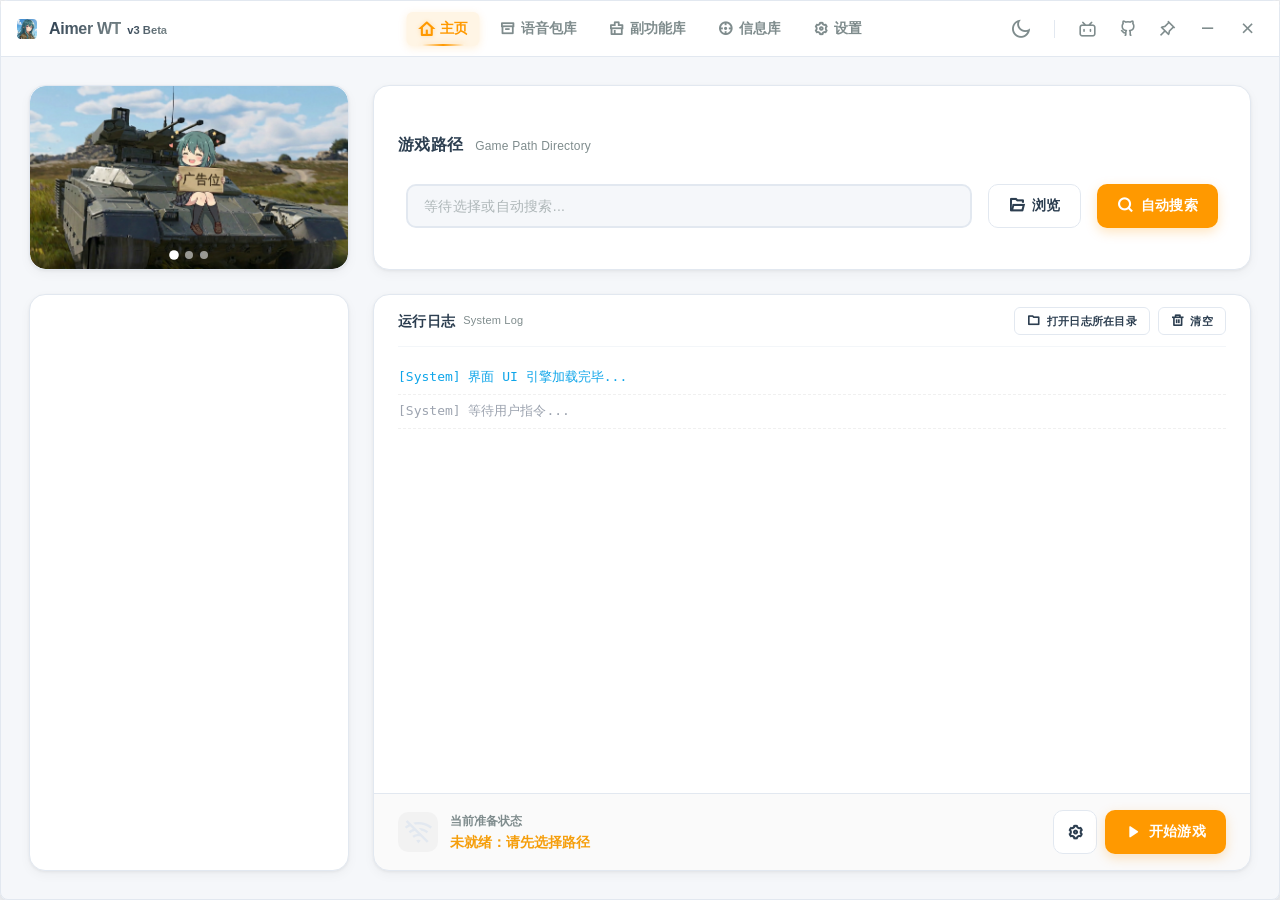
==== commit 16aff0d9: "feat: 增加 log 文件夹的跨平台一键打开功能" ====
--- a/web/index.html
+++ b/web/index.html
@@ -171,6 +171,9 @@
                         <h3 data-i18n="home.log_title">运行日志</h3>
                         <span class="subtitle">System Log</span>
                         <div style="flex:1"></div>
+                        <button class="btn small secondary" onclick="app.openFolder('logs')">
+                            <i class="ri-folder-line"></i> <span data-i18n="home.open_logs">打开日志所在目录</span>
+                        </button>
                         <button class="btn small secondary" onclick="app.clearLogs()">
                             <i class="ri-delete-bin-line"></i> <span data-i18n="common.clear">清空</span>
                         </button>
@@ -1112,7 +1115,7 @@
                                     </div>
                                     <div class="info-details">
                                         <div class="info-title" data-i18n="info.last_update">最后更新</div>
-                                        <div class="info-value" id="project-last-update" data-i18n="info.last_update_value">2026 年 3 月 11 日</div>
+                                        <div class="info-value" id="project-last-update" data-i18n="info.last_update_value">2026 年 6 月 13 日</div>
                                     </div>
                                 </div>
                                 <div class="project-info-item">
--- a/web/style.css
+++ b/web/style.css
@@ -565,14 +565,43 @@
     /* 填满高度以方便拖拽 */
 }
 
+.app-logo-wrapper {
+    position: relative;
+    width: 20px;
+    height: 20px;
+    flex-shrink: 0;
+    -webkit-app-region: no-drag;
+}
+
 .app-logo {
-    width: 24px;
-    /* 稍微调小一点以适应新高度 */
-    height: 24px;
+    width: 20px;
+    height: 20px;
+    display: block;
     object-fit: contain;
-    border-radius: 6px;
-    filter: drop-shadow(0 2px 4px rgba(0, 0, 0, 0.1));
+    border-radius: 4px;
     -webkit-app-region: no-drag;
+    position: absolute;
+    top: 0;
+    left: 0;
+    transition: opacity 0.45s ease;
+}
+
+/* 亮色模式：显示 Light，隐藏 Dark */
+.app-logo-light {
+    opacity: 1;
+}
+
+.app-logo-dark {
+    opacity: 0;
+}
+
+/* 暗色模式：显示 Dark，隐藏 Light */
+[data-theme="dark"] .app-logo-light {
+    opacity: 0;
+}
+
+[data-theme="dark"] .app-logo-dark {
+    opacity: 1;
 }
 
 .app-brand-wrapper {
--- a/web/css/notice_template_general.css
+++ b/web/css/notice_template_general.css
@@ -153,6 +153,14 @@
     font-weight: 800;
 }
 
+.notice-article-summary {
+    margin-top: 6px;
+    font-size: 14px;
+    line-height: 1.55;
+    color: var(--text-sec);
+    opacity: 0.9;
+}
+
 .notice-article-date {
     margin-top: 8px;
     font-size: 12px;
--- a/web/css/notice_markdown.css
+++ b/web/css/notice_markdown.css
@@ -0,0 +1,367 @@
+/*
+ * Markdown 文章排版样式
+ * 作用于 .md-content 容器内的所有 Markdown 产出 HTML
+ * 用于公告详情弹窗和仪表盘 Markdown 预览
+ */
+
+/* ── 基础排版 ─────────────────────────────────────────── */
+
+.md-content {
+    font-size: 14px;
+    line-height: 1.8;
+    color: #374151;
+    word-break: break-word;
+}
+
+.md-content > *:first-child {
+    margin-top: 0;
+}
+
+.md-content > *:last-child {
+    margin-bottom: 0;
+}
+
+/* ── 标题 ─────────────────────────────────────────────── */
+
+.md-content h1,
+.md-content h2,
+.md-content h3,
+.md-content h4,
+.md-content h5,
+.md-content h6 {
+    color: #111827;
+    font-weight: 700;
+    line-height: 1.4;
+    margin-top: 24px;
+    margin-bottom: 12px;
+}
+
+.md-content h1 { font-size: 22px; border-bottom: 2px solid #f3f4f6; padding-bottom: 10px; }
+.md-content h2 { font-size: 18px; border-bottom: 1px solid #f3f4f6; padding-bottom: 8px; }
+.md-content h3 { font-size: 16px; }
+.md-content h4 { font-size: 14px; }
+.md-content h5 { font-size: 13px; color: #4b5563; }
+.md-content h6 { font-size: 12px; color: #6b7280; }
+
+/* ── 段落与文本 ───────────────────────────────────────── */
+
+.md-content p {
+    margin: 0 0 14px;
+}
+
+.md-content strong {
+    font-weight: 700;
+    color: #111827;
+}
+
+.md-content em {
+    font-style: italic;
+}
+
+.md-content del {
+    text-decoration: line-through;
+    opacity: 0.6;
+}
+
+/* ── 链接 ─────────────────────────────────────────────── */
+
+.md-content a {
+    color: #3b82f6;
+    text-decoration: none;
+    border-bottom: 1px solid transparent;
+    transition: color 0.15s ease, border-color 0.15s ease;
+}
+
+.md-content a:hover {
+    color: #2563eb;
+    border-bottom-color: #2563eb;
+}
+
+/* ── 图片 ─────────────────────────────────────────────── */
+
+.md-content .md-img,
+.md-content img {
+    max-width: 100%;
+    height: auto;
+    border-radius: 10px;
+    box-shadow: 0 2px 12px rgba(0, 0, 0, 0.08);
+    margin: 12px 0;
+    display: block;
+}
+
+/* ── 引用 ─────────────────────────────────────────────── */
+
+.md-content blockquote {
+    margin: 16px 0;
+    padding: 12px 16px;
+    border-left: 4px solid #3b82f6;
+    background: #eff6ff;
+    border-radius: 0 10px 10px 0;
+    color: #1e40af;
+    font-size: 13px;
+    line-height: 1.7;
+}
+
+.md-content blockquote p {
+    margin: 0;
+}
+
+.md-content blockquote blockquote {
+    margin: 8px 0 0;
+    border-left-color: #93c5fd;
+    background: rgba(59, 130, 246, 0.06);
+}
+
+/* ── 列表 ─────────────────────────────────────────────── */
+
+.md-content ul,
+.md-content ol {
+    margin: 0 0 14px 0;
+    padding-left: 24px;
+}
+
+.md-content li {
+    margin-bottom: 6px;
+}
+
+.md-content li > ul,
+.md-content li > ol {
+    margin-top: 4px;
+    margin-bottom: 4px;
+}
+
+/* 任务列表 */
+.md-content ul.contains-task-list,
+.md-content .task-list-item {
+    list-style: none;
+}
+
+.md-content .contains-task-list {
+    padding-left: 4px;
+}
+
+.md-content .task-list-item input[type="checkbox"] {
+    margin-right: 6px;
+    pointer-events: none;
+}
+
+/* ── 代码 ─────────────────────────────────────────────── */
+
+.md-content code {
+    font-family: 'Consolas', 'Monaco', 'Menlo', monospace;
+    font-size: 0.88em;
+    padding: 2px 6px;
+    border-radius: 5px;
+    background: #f3f4f6;
+    color: #e11d48;
+}
+
+.md-content pre {
+    margin: 14px 0;
+    border-radius: 10px;
+    overflow: hidden;
+}
+
+.md-content pre code {
+    display: block;
+    padding: 14px 18px;
+    font-size: 13px;
+    line-height: 1.6;
+    background: #1e293b;
+    color: #e2e8f0;
+    overflow-x: auto;
+    border-radius: 10px;
+}
+
+.md-content pre code.hljs {
+    background: #0d1117;
+    padding: 14px 18px;
+}
+
+/* ── 表格 ─────────────────────────────────────────────── */
+
+.md-content table {
+    width: 100%;
+    border-collapse: collapse;
+    margin: 14px 0;
+    font-size: 13px;
+    border: 1px solid #e5e7eb;
+    border-radius: 10px;
+    overflow: hidden;
+}
+
+.md-content thead th {
+    background: #f9fafb;
+    font-weight: 700;
+    color: #374151;
+    text-align: left;
+    padding: 10px 14px;
+    border-bottom: 2px solid #e5e7eb;
+}
+
+.md-content tbody td {
+    padding: 8px 14px;
+    border-bottom: 1px solid #f3f4f6;
+    color: #4b5563;
+}
+
+.md-content tbody tr:nth-child(even) {
+    background: #fafbfc;
+}
+
+.md-content tbody tr:hover {
+    background: #f0f5ff;
+}
+
+/* ── 水平线 ───────────────────────────────────────────── */
+
+.md-content hr {
+    margin: 24px 0;
+    border: none;
+    height: 1px;
+    background: linear-gradient(to right, transparent, #d1d5db, transparent);
+}
+
+/* ── @用户 / #issue 高亮 ──────────────────────────────── */
+
+.md-content .md-mention,
+.md-content .md-issue {
+    display: inline-flex;
+    align-items: center;
+    margin: 0 2px;
+    padding: 1px 6px;
+    border-radius: 6px;
+    background: #f3f4f6;
+    color: #6b7280;
+    font-size: 0.88em;
+    font-weight: 500;
+}
+
+.md-content .md-mention {
+    background: #eff6ff;
+    color: #3b82f6;
+}
+
+.md-content .md-issue {
+    background: #f0fdf4;
+    color: #16a34a;
+}
+
+/* ── 剧透遮盖 ─────────────────────────────────────────── */
+
+.md-content .md-spoiler,
+.md-spoiler {
+    background: #1f2937;
+    color: transparent;
+    cursor: pointer;
+    border-radius: 4px;
+    padding: 1px 6px;
+    transition: color 0.2s ease, background 0.2s ease;
+    user-select: none;
+}
+
+.md-content .md-spoiler:hover,
+.md-spoiler:hover {
+    color: inherit;
+    background: rgba(0, 0, 0, 0.08);
+}
+
+/* ── 暗色主题适配 ─────────────────────────────────────── */
+
+[data-theme="dark"] .md-content {
+    color: #d1d5db;
+}
+
+[data-theme="dark"] .md-content h1,
+[data-theme="dark"] .md-content h2,
+[data-theme="dark"] .md-content h3,
+[data-theme="dark"] .md-content h4,
+[data-theme="dark"] .md-content h5,
+[data-theme="dark"] .md-content h6 {
+    color: #f3f4f6;
+}
+
+[data-theme="dark"] .md-content h1,
+[data-theme="dark"] .md-content h2 {
+    border-bottom-color: rgba(255, 255, 255, 0.08);
+}
+
+[data-theme="dark"] .md-content strong {
+    color: #f9fafb;
+}
+
+[data-theme="dark"] .md-content a {
+    color: #60a5fa;
+}
+
+[data-theme="dark"] .md-content a:hover {
+    color: #93bbfd;
+    border-bottom-color: #93bbfd;
+}
+
+[data-theme="dark"] .md-content blockquote {
+    background: rgba(59, 130, 246, 0.12);
+    border-left-color: #3b82f6;
+    color: #93c5fd;
+}
+
+[data-theme="dark"] .md-content code {
+    background: rgba(255, 255, 255, 0.08);
+    color: #fb7185;
+}
+
+[data-theme="dark"] .md-content pre code {
+    background: #0d1117;
+    color: #e2e8f0;
+}
+
+[data-theme="dark"] .md-content table {
+    border-color: rgba(255, 255, 255, 0.08);
+}
+
+[data-theme="dark"] .md-content thead th {
+    background: rgba(255, 255, 255, 0.04);
+    color: #e5e7eb;
+    border-bottom-color: rgba(255, 255, 255, 0.12);
+}
+
+[data-theme="dark"] .md-content tbody td {
+    border-bottom-color: rgba(255, 255, 255, 0.04);
+    color: #d1d5db;
+}
+
+[data-theme="dark"] .md-content tbody tr:nth-child(even) {
+    background: rgba(255, 255, 255, 0.02);
+}
+
+[data-theme="dark"] .md-content tbody tr:hover {
+    background: rgba(59, 130, 246, 0.08);
+}
+
+[data-theme="dark"] .md-content hr {
+    background: linear-gradient(to right, transparent, rgba(255, 255, 255, 0.12), transparent);
+}
+
+[data-theme="dark"] .md-content .md-mention {
+    background: rgba(59, 130, 246, 0.15);
+    color: #60a5fa;
+}
+
+[data-theme="dark"] .md-content .md-issue {
+    background: rgba(22, 163, 106, 0.15);
+    color: #34d399;
+}
+
+[data-theme="dark"] .md-content .md-spoiler,
+[data-theme="dark"] .md-spoiler {
+    background: #e5e7eb;
+}
+
+[data-theme="dark"] .md-content .md-spoiler:hover,
+[data-theme="dark"] .md-spoiler:hover {
+    background: rgba(255, 255, 255, 0.08);
+}
+
+[data-theme="dark"] .md-content img {
+    box-shadow: 0 2px 12px rgba(0, 0, 0, 0.3);
+}
--- a/web/css/vendor/github-dark.min.css
+++ b/web/css/vendor/github-dark.min.css
@@ -0,0 +1,10 @@
+pre code.hljs{display:block;overflow-x:auto;padding:1em}code.hljs{padding:3px 5px}/*!
+  Theme: GitHub Dark
+  Description: Dark theme as seen on github.com
+  Author: github.com
+  Maintainer: @Hirse
+  Updated: 2021-05-15
+
+  Outdated base version: https://github.com/primer/github-syntax-dark
+  Current colors taken from GitHub's CSS
+*/.hljs{color:#c9d1d9;background:#0d1117}.hljs-doctag,.hljs-keyword,.hljs-meta .hljs-keyword,.hljs-template-tag,.hljs-template-variable,.hljs-type,.hljs-variable.language_{color:#ff7b72}.hljs-title,.hljs-title.class_,.hljs-title.class_.inherited__,.hljs-title.function_{color:#d2a8ff}.hljs-attr,.hljs-attribute,.hljs-literal,.hljs-meta,.hljs-number,.hljs-operator,.hljs-selector-attr,.hljs-selector-class,.hljs-selector-id,.hljs-variable{color:#79c0ff}.hljs-meta .hljs-string,.hljs-regexp,.hljs-string{color:#a5d6ff}.hljs-built_in,.hljs-symbol{color:#ffa657}.hljs-code,.hljs-comment,.hljs-formula{color:#8b949e}.hljs-name,.hljs-quote,.hljs-selector-pseudo,.hljs-selector-tag{color:#7ee787}.hljs-subst{color:#c9d1d9}.hljs-section{color:#1f6feb;font-weight:700}.hljs-bullet{color:#f2cc60}.hljs-emphasis{color:#c9d1d9;font-style:italic}.hljs-strong{color:#c9d1d9;font-weight:700}.hljs-addition{color:#aff5b4;background-color:#033a16}.hljs-deletion{color:#ffdcd7;background-color:#67060c}
--- a/web/ai/ai_chat.css
+++ b/web/ai/ai_chat.css
@@ -0,0 +1,1473 @@
+/**
+ * AI聊天框样式 - 现代浮动卡片设计
+ * 
+ * 功能定位:
+ * - 定义AI聊天框的视觉效果和动画
+ * - 采用浮动面板设计，四边留有空隙
+ * - 圆角边框，现代软件UI风格
+ * - 支持主题变量，随应用主题变化
+ */
+
+/* 聊天框容器 - 浮动卡片样式 */
+.ai-chat-container {
+    position: fixed;
+    top: 72px;
+    /* header高度(约56px) + 上边距(16px) */
+    left: 16px;
+    bottom: 16px;
+    width: 380px;
+    min-width: 320px;
+    max-width: 420px;
+    background: var(--bg-body, #F5F7FA);
+    border-radius: 20px;
+    box-shadow: 0 8px 32px rgba(0, 0, 0, 0.12), 0 2px 8px rgba(0, 0, 0, 0.08);
+    z-index: 10000;
+    display: flex;
+    flex-direction: column;
+    overflow: hidden;
+    opacity: 0;
+    visibility: hidden;
+    transform: scale(0.95) translateY(-10px);
+    transform-origin: top left;
+    transition: opacity 0.3s ease, transform 0.3s ease, visibility 0.3s ease;
+    border: 1px solid var(--border-color, rgba(0, 0, 0, 0.06));
+    pointer-events: none;
+}
+
+.ai-chat-container.open {
+    opacity: 1;
+    visibility: visible;
+    transform: scale(1) translateY(0);
+    pointer-events: auto;
+}
+
+/* 遮罩层 - 更柔和的暗色 */
+.ai-chat-overlay {
+    position: fixed;
+    top: 0;
+    left: 0;
+    right: 0;
+    bottom: 0;
+    background:
+        radial-gradient(circle at top left, rgba(255, 153, 0, 0.05), transparent 36%),
+        linear-gradient(180deg, rgba(8, 12, 18, 0.14), rgba(8, 12, 18, 0.26));
+    z-index: 9999;
+    opacity: 0;
+    visibility: hidden;
+    transition: opacity 0.3s ease, visibility 0.3s ease;
+}
+
+.ai-chat-overlay.show {
+    opacity: 1;
+    visibility: visible;
+}
+
+/* 设置面板 - 从齿轮位置向下展开 */
+.ai-chat-settings {
+    position: absolute;
+    top: 50px;
+    left: 12px;
+    right: 12px;
+    bottom: 12px;
+    background: var(--bg-card, #FFFFFF);
+    border-radius: 16px;
+    padding: 16px;
+    box-shadow: 0 4px 24px rgba(0, 0, 0, 0.1);
+    z-index: 100;
+    opacity: 0;
+    visibility: hidden;
+    transform: translateY(-10px) scale(0.95);
+    transform-origin: top right;
+    border: 1px solid var(--border-color, rgba(0, 0, 0, 0.06));
+    overflow-y: auto;
+    transition: opacity 0.25s ease, transform 0.25s ease, visibility 0.25s ease;
+}
+
+.ai-chat-settings.show {
+    opacity: 1;
+    visibility: visible;
+    transform: translateY(0) scale(1);
+}
+
+.ai-chat-settings-title {
+    font-size: 14px;
+    font-weight: 600;
+    color: var(--text-main, #2C3E50);
+    margin-bottom: 14px;
+    padding-bottom: 10px;
+    border-bottom: 1px solid var(--border-color, #E2E8F0);
+}
+
+.ai-chat-setting-item {
+    margin-bottom: 12px;
+}
+
+.ai-chat-setting-item:last-child {
+    margin-bottom: 0;
+}
+
+.ai-chat-setting-label {
+    font-size: 12px;
+    color: var(--text-sec, #7F8C8D);
+    margin-bottom: 6px;
+    font-weight: 500;
+    display: flex;
+    align-items: center;
+    gap: 6px;
+}
+
+/* 设置项帮助图标 */
+.ai-setting-help {
+    display: inline-flex;
+    align-items: center;
+    justify-content: center;
+    width: 16px;
+    height: 16px;
+    border-radius: 50%;
+    background: var(--border-color, #E2E8F0);
+    color: var(--text-sec, #7F8C8D);
+    cursor: help;
+    font-size: 11px;
+    transition: all 0.2s ease;
+    position: relative;
+}
+
+.ai-setting-help:hover {
+    background: var(--primary, #FF9900);
+    color: white;
+}
+
+/* Tooltip 动态样式 - 使用fixed定位脱离父容器 */
+.ai-setting-tooltip {
+    position: fixed;
+    max-width: 220px;
+    width: max-content;
+    padding: 8px 12px;
+    background: var(--text-main, #2C3E50);
+    color: white;
+    font-size: 12px;
+    line-height: 1.5;
+    border-radius: 8px;
+    white-space: normal;
+    word-wrap: break-word;
+    overflow-wrap: break-word;
+    z-index: 10000;
+    pointer-events: none;
+    box-shadow: 0 4px 12px rgba(0, 0, 0, 0.15);
+    opacity: 0;
+    transition: opacity 0.2s ease;
+}
+
+.ai-setting-tooltip.show {
+    opacity: 1;
+}
+
+.ai-setting-tooltip::before {
+    content: '';
+    position: absolute;
+    left: var(--arrow-left, 8px);
+    top: -6px;
+    border: 6px solid transparent;
+    border-bottom-color: var(--text-main, #2C3E50);
+}
+
+.ai-chat-setting-select,
+.ai-chat-setting-input {
+    width: 100%;
+    padding: 10px 12px;
+    border: 1px solid var(--border-color, #E2E8F0);
+    border-radius: 10px;
+    font-size: 13px;
+    background: var(--bg-body, #F5F7FA);
+    color: var(--text-main, #2C3E50);
+    transition: all 0.2s ease;
+    outline: none;
+}
+
+.ai-chat-setting-select:focus,
+.ai-chat-setting-input:focus {
+    border-color: var(--primary, #FF9900);
+    box-shadow: 0 0 0 3px rgba(255, 153, 0, 0.1);
+}
+
+/* 输入框容器（用于眼睛图标定位） */
+.ai-chat-setting-input-wrapper {
+    position: relative;
+    width: 100%;
+}
+
+.ai-chat-setting-input-wrapper .ai-chat-setting-input {
+    padding-right: 40px;
+}
+
+/* 显示/隐藏切换按钮 */
+.ai-chat-input-toggle {
+    position: absolute;
+    right: 8px;
+    top: 50%;
+    transform: translateY(-50%);
+    width: 28px;
+    height: 28px;
+    border: none;
+    background: transparent;
+    color: var(--text-sec, #7F8C8D);
+    cursor: pointer;
+    display: flex;
+    align-items: center;
+    justify-content: center;
+    border-radius: 6px;
+    transition: all 0.2s ease;
+}
+
+.ai-chat-input-toggle:hover {
+    background: var(--bg-card, #FFFFFF);
+    color: var(--primary, #FF9900);
+}
+
+/* API检测按钮 */
+.ai-chat-test-api-btn {
+    width: 100%;
+    padding: 10px 12px;
+    border: 1px solid var(--border-color, #E2E8F0);
+    border-radius: 10px;
+    font-size: 13px;
+    background: var(--bg-body, #F5F7FA);
+    color: var(--text-main, #2C3E50);
+    cursor: pointer;
+    display: flex;
+    align-items: center;
+    justify-content: center;
+    gap: 6px;
+    transition: all 0.2s ease;
+    outline: none;
+}
+
+.ai-chat-test-api-btn:hover {
+    border-color: var(--primary, #FF9900);
+    background: rgba(255, 153, 0, 0.05);
+}
+
+.ai-chat-test-api-btn:disabled {
+    opacity: 0.6;
+    cursor: not-allowed;
+}
+
+.ai-chat-test-api-btn.testing {
+    background: rgba(255, 153, 0, 0.1);
+    border-color: var(--primary, #FF9900);
+}
+
+/* 检测结果 */
+.ai-chat-test-result {
+    margin-top: 8px;
+    padding: 8px 12px;
+    border-radius: 8px;
+    font-size: 12px;
+    display: none;
+}
+
+.ai-chat-test-result.show {
+    display: block;
+}
+
+.ai-chat-test-result.success {
+    background: rgba(34, 197, 94, 0.1);
+    color: #16a34a;
+    border: 1px solid rgba(34, 197, 94, 0.2);
+}
+
+.ai-chat-test-result.error {
+    background: rgba(239, 68, 68, 0.1);
+    color: #dc2626;
+    border: 1px solid rgba(239, 68, 68, 0.2);
+}
+
+/* 聊天框头部 - 固定区域 */
+.ai-chat-header {
+    position: absolute;
+    top: 0;
+    left: 0;
+    right: 0;
+    height: 76px;
+    background: linear-gradient(to bottom,
+        var(--bg-body, #F5F7FA) 0%,
+        var(--bg-body, #F5F7FA) 40%,
+        rgba(245, 247, 250, 0.7) 60%,
+        rgba(245, 247, 250, 0.3) 80%,
+        transparent 90%);
+    z-index: 50;
+    pointer-events: none;
+    display: flex;
+    align-items: flex-start;
+    justify-content: center;
+    padding-top: 16px;
+}
+
+/* 测试版标签 - 浅色文字，限额展开时隐藏 */
+.ai-chat-beta-tag {
+    font-size: 12px;
+    color: var(--text-sec, #7F8C8D);
+    opacity: 0.7;
+    font-weight: 400;
+    letter-spacing: 0.5px;
+    pointer-events: auto;
+    transition: opacity 0.25s ease;
+}
+
+.ai-chat-quota:hover ~ .ai-chat-beta-tag,
+.ai-chat-quota.expanded ~ .ai-chat-beta-tag {
+    opacity: 0;
+    pointer-events: none;
+}
+
+/* 消息区域 - 圆角设计 */
+.ai-chat-messages {
+    flex: 1;
+    overflow-y: auto;
+    padding: 56px 16px 16px;
+    position: relative;
+    display: flex;
+    flex-direction: column;
+    opacity: 1;
+    transform: translateY(0);
+    transition: opacity 0.25s ease, transform 0.25s ease;
+}
+
+/* 设置打开时隐藏消息区域 */
+.ai-chat-container.settings-open .ai-chat-messages {
+    opacity: 0;
+    transform: translateY(-10px);
+    pointer-events: none;
+}
+
+/* Tokens显示 - 设置按钮左侧 */
+.ai-chat-tokens {
+    position: absolute;
+    top: 12px;
+    right: 52px;
+    height: 32px;
+    padding: 0 12px;
+    border-radius: 16px;
+    background: var(--bg-card, #FFFFFF);
+    color: var(--text-sec, #7F8C8D);
+    display: flex;
+    align-items: center;
+    gap: 6px;
+    font-size: 12px;
+    font-weight: 500;
+    box-shadow: 0 2px 8px rgba(0, 0, 0, 0.04);
+    border: 1px solid var(--border-color, rgba(0, 0, 0, 0.06));
+    z-index: 60;
+}
+
+.ai-chat-tokens i {
+    font-size: 14px;
+    color: var(--primary, #FF9900);
+}
+
+.ai-chat-tokens-count {
+    font-variant-numeric: tabular-nums;
+}
+
+/* 设置按钮 - 右上角圆形 */
+.ai-chat-settings-btn {
+    position: absolute;
+    top: 12px;
+    right: 12px;
+    width: 32px;
+    height: 32px;
+    border-radius: 50%;
+    border: none;
+    background: var(--bg-card, #FFFFFF);
+    color: var(--text-sec, #7F8C8D);
+    cursor: pointer;
+    display: flex;
+    align-items: center;
+    justify-content: center;
+    font-size: 16px;
+    box-shadow: 0 2px 8px rgba(0, 0, 0, 0.08);
+    transition: all 0.2s ease;
+    z-index: 100;
+    pointer-events: auto;
+}
+
+.ai-chat-settings-btn:hover {
+    background: var(--primary, #FF9900);
+    color: white;
+    transform: rotate(30deg);
+}
+
+/* 欢迎消息 - 现代卡片 */
+.ai-chat-welcome {
+    text-align: center;
+    padding: 32px 20px;
+    color: var(--text-sec, #7F8C8D);
+    background: transparent;
+    border-radius: 16px;
+    margin: auto 4px;
+}
+
+.ai-chat-welcome-title {
+    font-size: 16px;
+    font-weight: 600;
+    color: var(--text-main, #2C3E50);
+    margin-bottom: 20px;
+    display: flex;
+    align-items: center;
+    justify-content: center;
+    min-height: 24px;
+    transition: opacity 0.3s ease;
+}
+
+.ai-chat-quick-actions {
+    display: flex;
+    flex-direction: row;
+    flex-wrap: wrap;
+    gap: 8px;
+    justify-content: center;
+}
+
+.ai-chat-quick-btn {
+    padding: 8px 16px;
+    border: 1px solid var(--border-color, #E2E8F0);
+    background: var(--bg-body, #F5F7FA);
+    color: var(--text-main, #2C3E50);
+    border-radius: 24px;
+    font-size: 12px;
+    cursor: pointer;
+    transition: all 0.2s ease;
+    font-weight: 500;
+    display: flex;
+    align-items: center;
+    justify-content: center;
+    gap: 4px;
+    white-space: nowrap;
+}
+
+.ai-chat-quick-btn i {
+    font-size: 16px;
+    color: var(--primary, #FF9900);
+}
+
+.ai-chat-quick-btn:hover {
+    border-color: var(--primary, #FF9900);
+    color: var(--primary, #FF9900);
+    background: rgba(255, 153, 0, 0.05);
+    transform: translateY(-1px);
+}
+
+/* 消息气泡 - 现代设计 */
+.ai-message {
+    display: flex;
+    gap: 10px;
+    max-width: 100%;
+    animation: ai-message-appear 0.3s ease;
+    margin-bottom: 10px;
+    transition: transform 0.3s ease;
+}
+
+.ai-message:last-child {
+    margin-bottom: 0;
+}
+
+@keyframes ai-message-appear {
+    from {
+        opacity: 0;
+        transform: translateY(10px);
+    }
+    to {
+        opacity: 1;
+        transform: translateY(0);
+    }
+}
+
+.ai-message.user {
+    flex-direction: row-reverse;
+}
+
+.ai-message.user .ai-message-content {
+    margin-left: 50px;
+}
+
+.ai-message-content {
+    flex: 1;
+    max-width: 100%;
+}
+
+.ai-message-bubble {
+    padding: 12px 16px;
+    border-radius: 16px;
+    font-size: 14px;
+    line-height: 1.6;
+    word-wrap: break-word;
+    box-shadow: 0 2px 8px rgba(0, 0, 0, 0.04);
+    position: relative;
+    z-index: 1;
+}
+
+.ai-message.ai .ai-message-bubble {
+    background: var(--bg-card, #FFFFFF);
+    color: var(--text-main, #2C3E50);
+    border: 1px solid var(--border-color, rgba(0, 0, 0, 0.06));
+}
+
+.ai-message.user .ai-message-bubble {
+    background: transparent;
+    color: white;
+    overflow: hidden;
+}
+
+.ai-message.user .ai-message-bubble::before {
+    content: '';
+    position: absolute;
+    top: 0;
+    left: 0;
+    right: 0;
+    bottom: 0;
+    background: linear-gradient(135deg, var(--primary, #FF9900), var(--primary-hover, #e68a00));
+    opacity: 0.6;
+    border-radius: inherit;
+    z-index: -1;
+}
+
+/* 消息气泡点击复制反馈 */
+.ai-message-bubble {
+    cursor: pointer;
+    transition: all 0.2s ease;
+}
+
+.ai-message-bubble:hover {
+    box-shadow: 0 4px 12px rgba(0, 0, 0, 0.1);
+}
+
+/* 消息中的链接样式 */
+/* Markdown 渲染内容样式 */
+.ai-message-bubble h1,
+.ai-message-bubble h2,
+.ai-message-bubble h3,
+.ai-message-bubble h4 {
+    margin: 8px 0 4px 0;
+    font-weight: 600;
+    line-height: 1.3;
+}
+.ai-message-bubble h1 { font-size: 1.2em; }
+.ai-message-bubble h2 { font-size: 1.1em; }
+.ai-message-bubble h3 { font-size: 1.05em; }
+.ai-message-bubble h4 { font-size: 1em; }
+.ai-message-bubble p {
+    margin: 4px 0;
+    line-height: 1.6;
+}
+.ai-message-bubble ul,
+.ai-message-bubble ol {
+    margin: 4px 0;
+    padding-left: 20px;
+}
+.ai-message-bubble li {
+    margin: 2px 0;
+    line-height: 1.5;
+}
+.ai-message-bubble blockquote {
+    margin: 6px 0;
+    padding: 4px 10px;
+    border-left: 3px solid var(--primary, #FF9900);
+    background: rgba(0, 0, 0, 0.03);
+    border-radius: 4px;
+}
+.ai-message-bubble pre {
+    margin: 6px 0;
+    padding: 8px 10px;
+    background: rgba(0, 0, 0, 0.06);
+    border-radius: 6px;
+    overflow-x: auto;
+    font-size: 12px;
+    line-height: 1.4;
+}
+.ai-message-bubble code {
+    font-family: 'Consolas', 'Monaco', monospace;
+    font-size: 0.9em;
+    padding: 1px 4px;
+    background: rgba(0, 0, 0, 0.06);
+    border-radius: 3px;
+}
+.ai-message-bubble pre code {
+    padding: 0;
+    background: transparent;
+}
+.ai-message-bubble table {
+    border-collapse: collapse;
+    margin: 6px 0;
+    font-size: 13px;
+}
+.ai-message-bubble th,
+.ai-message-bubble td {
+    border: 1px solid rgba(0, 0, 0, 0.1);
+    padding: 4px 8px;
+}
+.ai-message-bubble th {
+    background: rgba(0, 0, 0, 0.04);
+    font-weight: 600;
+}
+.ai-message-bubble > *:first-child { margin-top: 0; }
+.ai-message-bubble > *:last-child { margin-bottom: 0; }
+.ai-message-bubble a {
+    color: var(--primary, #FF9900);
+    text-decoration: none;
+    border-bottom: 1px solid transparent;
+    transition: all 0.2s ease;
+    cursor: pointer;
+}
+
+.ai-message-bubble a:hover {
+    border-bottom-color: var(--primary, #FF9900);
+    opacity: 0.8;
+}
+
+.ai-message.user .ai-message-bubble a {
+    color: #FFFFFF;
+    border-bottom-color: rgba(255, 255, 255, 0.5);
+}
+
+.ai-message.user .ai-message-bubble a:hover {
+    border-bottom-color: #FFFFFF;
+}
+
+.ai-message-bubble.copied {
+    animation: bubble-copy-feedback 1s ease;
+}
+
+.ai-message-bubble.copied::after {
+    content: "复制成功";
+    position: absolute;
+    top: 50%;
+    left: 50%;
+    transform: translate(-50%, -50%);
+    background: rgba(76, 175, 80, 0.95);
+    color: white;
+    padding: 4px 12px;
+    border-radius: 4px;
+    font-size: 12px;
+    font-weight: 500;
+    white-space: nowrap;
+    animation: copy-text-fade 1s ease forwards;
+    pointer-events: none;
+    z-index: 10;
+}
+
+@keyframes bubble-copy-feedback {
+    0% { transform: scale(1); }
+    20% { transform: scale(1.02); background-color: rgba(76, 175, 80, 0.2); }
+    100% { transform: scale(1); }
+}
+
+.ai-message.user .ai-message-bubble.copied {
+    animation: bubble-copy-feedback-user 1s ease;
+}
+
+.ai-message.user .ai-message-bubble.copied::after {
+    background: rgba(255, 255, 255, 0.95);
+    color: #4CAF50;
+}
+
+@keyframes bubble-copy-feedback-user {
+    0% { transform: scale(1); }
+    20% { transform: scale(1.02); filter: brightness(1.2); }
+    100% { transform: scale(1); }
+}
+
+@keyframes copy-text-fade {
+    0% { opacity: 0; transform: translate(-50%, -50%) scale(0.8); }
+    20% { opacity: 1; transform: translate(-50%, -50%) scale(1); }
+    80% { opacity: 1; transform: translate(-50%, -50%) scale(1); }
+    100% { opacity: 0; transform: translate(-50%, -50%) scale(0.8); }
+}
+
+/* 消息上下文标识图标 */
+.ai-message-context-icons {
+    display: inline-flex;
+    gap: 4px;
+    margin-left: 8px;
+    font-size: 11px;
+    opacity: 0.7;
+    vertical-align: middle;
+}
+
+.ai-message-context-icons i {
+    display: inline-flex;
+    align-items: center;
+    justify-content: center;
+    width: 16px;
+    height: 16px;
+    border-radius: 3px;
+    background: rgba(0, 0, 0, 0.08);
+    transition: all 0.2s ease;
+}
+
+.ai-message-context-icons i:hover {
+    opacity: 1;
+    background: rgba(0, 0, 0, 0.15);
+}
+
+.ai-message.user .ai-message-context-icons {
+    color: rgba(255, 255, 255, 0.9);
+}
+
+.ai-message.user .ai-message-context-icons i {
+    background: rgba(255, 255, 255, 0.2);
+}
+
+.ai-message.user .ai-message-context-icons i:hover {
+    background: rgba(255, 255, 255, 0.3);
+}
+
+.ai-message-time {
+    font-size: 11px;
+    color: var(--text-sec, #7F8C8D);
+    margin-top: 4px;
+    padding: 0 4px;
+    opacity: 0.7;
+}
+
+.ai-message.user .ai-message-time {
+    text-align: right;
+}
+
+/* 加载动画 - 现代风格 */
+.ai-message-loading-container {
+    animation: ai-message-appear 0.3s ease;
+}
+
+.ai-message-loading {
+    display: flex;
+    gap: 4px;
+    padding: 16px;
+    background: var(--bg-card, #FFFFFF);
+    border-radius: 16px;
+    border-top-left-radius: 4px;
+    box-shadow: 0 2px 8px rgba(0, 0, 0, 0.04);
+}
+
+.ai-message-loading span {
+    width: 8px;
+    height: 8px;
+    background: var(--primary, #FF9900);
+    border-radius: 50%;
+    animation: ai-loading 1.4s infinite ease-in-out both;
+}
+
+.ai-message-loading span:nth-child(1) {
+    animation-delay: -0.32s;
+}
+
+.ai-message-loading span:nth-child(2) {
+    animation-delay: -0.16s;
+}
+
+@keyframes ai-loading {
+    0%, 80%, 100% {
+        transform: scale(0);
+    }
+    40% {
+        transform: scale(1);
+    }
+}
+
+/* 旋转动画 */
+@keyframes ri-spin {
+    from {
+        transform: rotate(0deg);
+    }
+    to {
+        transform: rotate(360deg);
+    }
+}
+
+.ri-spin {
+    animation: ri-spin 1s linear infinite;
+}
+
+/* 输入区域 - 大胶囊设计 */
+.ai-chat-input-area {
+    margin: 10px;
+    padding: 10px 12px 12px;
+    background: var(--bg-card, #FFFFFF);
+    border-radius: 16px;
+    border: 1px solid var(--border-color, rgba(0, 0, 0, 0.06));
+    flex-shrink: 0;
+    box-shadow: 0 -2px 8px rgba(0, 0, 0, 0.02);
+    opacity: 1;
+    transform: translateY(0);
+    transition: opacity 0.25s ease, transform 0.25s ease;
+}
+
+/* 设置打开时隐藏输入区域 */
+.ai-chat-container.settings-open .ai-chat-input-area {
+    opacity: 0;
+    transform: translateY(10px);
+    pointer-events: none;
+}
+
+.ai-chat-input-wrapper {
+    display: flex;
+    gap: 8px;
+    align-items: flex-end;
+    background: var(--bg-card, #FFFFFF);
+    padding: 4px 5px;
+    border-radius: 20px;
+    border: 1px solid var(--border-color, #E2E8F0);
+    transition: all 0.2s ease;
+    min-height: 40px;
+}
+
+.ai-chat-input-wrapper:focus-within {
+    border-color: var(--primary, #FF9900);
+    box-shadow: 0 0 0 3px rgba(255, 153, 0, 0.1);
+}
+
+.ai-chat-input {
+    flex: 1;
+    min-height: 32px;
+    max-height: 120px;
+    padding: 6px 12px;
+    border: none;
+    background: transparent;
+    color: var(--text-main, #2C3E50);
+    font-size: 14px;
+    line-height: 1.5;
+    resize: none;
+    outline: none;
+    font-family: -apple-system, BlinkMacSystemFont, "Segoe UI", "PingFang SC", "Hiragino Sans GB", "Microsoft YaHei", "Helvetica Neue", Helvetica, Arial, sans-serif;
+}
+
+.ai-chat-input::placeholder {
+    color: var(--text-sec, #7F8C8D);
+}
+
+.ai-chat-send {
+    width: 34px;
+    height: 34px;
+    border: none;
+    border-radius: 50%;
+    background: linear-gradient(135deg, var(--primary, #FF9900), var(--primary-hover, #e68a00));
+    color: white;
+    cursor: pointer;
+    display: flex;
+    align-items: center;
+    justify-content: center;
+    transition: all 0.2s ease;
+    flex-shrink: 0;
+    box-shadow: 0 2px 8px rgba(255, 153, 0, 0.3);
+    font-size: 16px;
+}
+
+.ai-chat-send:hover {
+    transform: scale(1.05);
+    box-shadow: 0 4px 12px rgba(255, 153, 0, 0.4);
+}
+
+.ai-chat-send:active {
+    transform: scale(0.95);
+}
+
+.ai-chat-send:disabled {
+    background: var(--text-sec, #7F8C8D);
+    cursor: not-allowed;
+    transform: none;
+    box-shadow: none;
+}
+
+/* 工具栏 - 现代简约 */
+.ai-chat-toolbar {
+    display: flex;
+    gap: 4px;
+    margin-top: 8px;
+    padding: 0 2px;
+    justify-content: space-between;
+}
+
+.ai-chat-tool-btn {
+    padding: 6px 12px;
+    border: none;
+    background: transparent;
+    color: var(--text-sec, #7F8C8D);
+    font-size: 12px;
+    cursor: pointer;
+    border-radius: 8px;
+    transition: all 0.2s ease;
+    display: flex;
+    align-items: center;
+    gap: 4px;
+    font-weight: 500;
+}
+
+.ai-chat-tool-btn:hover {
+    background: var(--bg-body, #F5F7FA);
+    color: var(--primary, #FF9900);
+}
+
+.ai-chat-tool-btn.active {
+    background: rgba(255, 153, 0, 0.1);
+    color: var(--primary, #FF9900);
+}
+
+/* 滚动条样式 - 现代细条 */
+.ai-chat-messages::-webkit-scrollbar,
+.ai-chat-settings::-webkit-scrollbar {
+    width: 5px;
+}
+
+.ai-chat-messages::-webkit-scrollbar-track,
+.ai-chat-settings::-webkit-scrollbar-track {
+    background: transparent;
+}
+
+.ai-chat-messages::-webkit-scrollbar-thumb,
+.ai-chat-settings::-webkit-scrollbar-thumb {
+    background: var(--border-color, #E2E8F0);
+    border-radius: 3px;
+}
+
+.ai-chat-messages::-webkit-scrollbar-thumb:hover,
+.ai-chat-settings::-webkit-scrollbar-thumb:hover {
+    background: var(--text-sec, #7F8C8D);
+}
+
+/* 响应式适配 */
+@media (max-width: 768px) {
+    .ai-chat-container {
+        width: calc(100% - 32px);
+        min-width: auto;
+        max-width: none;
+        top: 72px;
+        left: 16px;
+        right: 16px;
+        bottom: 16px;
+    }
+}
+
+@media (max-height: 600px) {
+    .ai-chat-container {
+        top: 16px;
+    }
+}
+
+/* 深色主题适配 */
+[data-theme="dark"] .ai-chat-container {
+    background: var(--bg-card, #1a1a2e);
+    border-color: rgba(255, 255, 255, 0.08);
+    box-shadow: 0 8px 32px rgba(0, 0, 0, 0.3), 0 2px 8px rgba(0, 0, 0, 0.2);
+}
+
+[data-theme="dark"] .ai-chat-messages {
+    background: var(--bg-body, #16162a);
+}
+
+[data-theme="dark"] .ai-chat-header {
+    background: linear-gradient(to bottom,
+        var(--bg-body, #16162a) 0%,
+        var(--bg-body, #16162a) 40%,
+        rgba(22, 22, 42, 0.7) 60%,
+        rgba(22, 22, 42, 0.3) 80%,
+        transparent 90%);
+}
+
+[data-theme="dark"] .ai-chat-welcome,
+[data-theme="dark"] .ai-message.ai .ai-message-bubble,
+[data-theme="dark"] .ai-message-loading {
+    background: var(--bg-card, #1a1a2e);
+    border-color: rgba(255, 255, 255, 0.08);
+}
+
+[data-theme="dark"] .ai-chat-input-wrapper {
+    background: var(--bg-body, #16162a);
+    border-color: rgba(255, 255, 255, 0.08);
+}
+
+[data-theme="dark"] .ai-chat-input {
+    color: var(--text-main, #e0e0e0);
+}
+
+[data-theme="dark"] .ai-chat-welcome-title {
+    color: var(--text-main, #e0e0e0);
+}
+
+[data-theme="dark"] .ai-chat-settings {
+    background: var(--bg-card, #1a1a2e);
+    border-color: rgba(255, 255, 255, 0.08);
+}
+
+[data-theme="dark"] .ai-chat-settings-title {
+    color: var(--text-main, #e0e0e0);
+    border-color: rgba(255, 255, 255, 0.08);
+}
+
+[data-theme="dark"] .ai-chat-setting-select,
+[data-theme="dark"] .ai-chat-setting-input {
+    background: var(--bg-body, #16162a);
+    border-color: rgba(255, 255, 255, 0.08);
+    color: var(--text-main, #e0e0e0);
+}
+
+[data-theme="dark"] .ai-chat-quick-btn {
+    background: var(--bg-body, #16162a);
+    border-color: rgba(255, 255, 255, 0.08);
+    color: var(--text-main, #e0e0e0);
+}
+
+[data-theme="dark"] .ai-chat-quick-btn:hover {
+    border-color: var(--primary, #FF9900);
+    background: rgba(255, 153, 0, 0.1);
+}
+
+[data-theme="dark"] .ai-chat-tool-btn:hover {
+    background: rgba(255, 255, 255, 0.05);
+}
+
+[data-theme="dark"] .ai-chat-overlay {
+    background: rgba(0, 0, 0, 0.75);
+}
+
+/* ==================== AI免责声明样式 ==================== */
+
+.ai-disclaimer-modal {
+    position: fixed;
+    top: 0;
+    left: 0;
+    right: 0;
+    bottom: 0;
+    z-index: 10001;
+    display: none;
+    opacity: 0;
+}
+
+.ai-disclaimer-modal.show,
+.ai-disclaimer-modal.hiding {
+    display: block;
+}
+
+.ai-disclaimer-modal.show {
+    animation: ai-disclaimer-fade-in 0.22s ease forwards;
+}
+
+.ai-disclaimer-modal.hiding {
+    pointer-events: none;
+    animation: ai-disclaimer-fade-out 0.18s ease forwards;
+}
+
+.ai-disclaimer-overlay {
+    position: absolute;
+    top: 0;
+    left: 0;
+    right: 0;
+    bottom: 0;
+    background:
+        radial-gradient(circle at top left, rgba(255, 153, 0, 0.08), transparent 42%),
+        linear-gradient(180deg, rgba(8, 12, 18, 0.62), rgba(8, 12, 18, 0.74));
+    display: flex;
+    align-items: center;
+    justify-content: center;
+    padding: 20px;
+    overflow: hidden;
+}
+
+.ai-disclaimer-overlay::before {
+    content: '';
+    position: absolute;
+    inset: 0;
+    background: radial-gradient(circle at center, rgba(255, 255, 255, 0.03), transparent 58%);
+    pointer-events: none;
+}
+
+.ai-disclaimer-content {
+    background: var(--bg-card, #FFFFFF);
+    border-radius: 16px;
+    width: 100%;
+    max-width: 700px;
+    max-height: 85vh;
+    display: flex;
+    flex-direction: column;
+    box-shadow: 0 20px 60px rgba(0, 0, 0, 0.3);
+    border: 1px solid var(--border-color, #E2E8F0);
+    position: relative;
+    z-index: 1;
+    opacity: 0;
+    transform: translateY(14px) scale(0.985);
+    will-change: transform, opacity;
+}
+
+.ai-disclaimer-modal.show .ai-disclaimer-content {
+    animation: ai-disclaimer-card-in 0.24s cubic-bezier(0.22, 1, 0.36, 1) forwards;
+}
+
+.ai-disclaimer-modal.hiding .ai-disclaimer-content {
+    animation: ai-disclaimer-card-out 0.16s ease forwards;
+}
+
+@keyframes ai-disclaimer-fade-in {
+    from { opacity: 0; }
+    to { opacity: 1; }
+}
+
+@keyframes ai-disclaimer-fade-out {
+    from { opacity: 1; }
+    to { opacity: 0; }
+}
+
+@keyframes ai-disclaimer-card-in {
+    from {
+        opacity: 0;
+        transform: translateY(14px) scale(0.985);
+    }
+    to {
+        opacity: 1;
+        transform: translateY(0) scale(1);
+    }
+}
+
+@keyframes ai-disclaimer-card-out {
+    from {
+        opacity: 1;
+        transform: translateY(0) scale(1);
+    }
+    to {
+        opacity: 0;
+        transform: translateY(10px) scale(0.985);
+    }
+}
+
+.ai-disclaimer-header {
+    padding: 20px 24px;
+    border-bottom: 1px solid var(--border-color, #E2E8F0);
+    background: linear-gradient(135deg, rgba(255, 153, 0, 0.05) 0%, transparent 100%);
+    border-radius: 16px 16px 0 0;
+}
+
+.ai-disclaimer-title {
+    margin: 0;
+    font-size: 20px;
+    font-weight: 700;
+    color: var(--text-main, #2C3E50);
+    text-align: center;
+}
+
+.ai-disclaimer-body {
+    padding: 20px 24px;
+    overflow-y: auto;
+    flex: 1;
+    font-size: 13px;
+    line-height: 1.8;
+    color: var(--text-main, #2C3E50);
+}
+
+.ai-disclaimer-body p {
+    margin: 0 0 12px 0;
+}
+
+.ai-disclaimer-body h3 {
+    font-size: 15px;
+    font-weight: 700;
+    margin: 20px 0 12px 0;
+    color: var(--text-main, #2C3E50);
+}
+
+.ai-disclaimer-body h4 {
+    font-size: 13px;
+    font-weight: 600;
+    margin: 16px 0 8px 0;
+    color: var(--text-main, #2C3E50);
+}
+
+.ai-disclaimer-body ul {
+    margin: 8px 0;
+    padding-left: 20px;
+}
+
+.ai-disclaimer-body li {
+    margin: 4px 0;
+}
+
+.ai-disclaimer-date {
+    color: var(--text-sec, #7F8C8D);
+    font-size: 12px;
+    margin-bottom: 12px;
+}
+
+.ai-disclaimer-author {
+    text-align: right;
+    font-weight: 600;
+    margin-top: 16px;
+    color: var(--text-sec, #7F8C8D);
+}
+
+.ai-disclaimer-divider {
+    height: 1px;
+    background: var(--border-color, #E2E8F0);
+    margin: 20px 0;
+}
+
+.ai-disclaimer-footer {
+    padding: 16px 24px;
+    border-top: 1px solid var(--border-color, #E2E8F0);
+    display: flex;
+    align-items: center;
+    justify-content: space-between;
+    background: rgba(0, 0, 0, 0.02);
+    border-radius: 0 0 16px 16px;
+}
+
+.ai-disclaimer-timer {
+    font-size: 13px;
+    color: var(--text-sec, #7F8C8D);
+    font-weight: 500;
+}
+
+.ai-disclaimer-buttons {
+    display: flex;
+    gap: 12px;
+}
+
+.ai-disclaimer-btn {
+    padding: 10px 24px;
+    border-radius: 8px;
+    font-size: 14px;
+    font-weight: 600;
+    cursor: pointer;
+    transition: all 0.2s ease;
+    border: none;
+    outline: none;
+}
+
+.ai-disclaimer-btn.reject {
+    background: transparent;
+    color: var(--text-sec, #7F8C8D);
+    border: 1px solid var(--border-color, #E2E8F0);
+}
+
+.ai-disclaimer-btn.reject:hover {
+    background: rgba(239, 68, 68, 0.1);
+    color: var(--status-error, #EF4444);
+    border-color: var(--status-error, #EF4444);
+}
+
+.ai-disclaimer-btn.agree {
+    background: var(--primary, #FF9900);
+    color: white;
+}
+
+.ai-disclaimer-btn.agree:hover:not(:disabled) {
+    background: var(--primary-hover, #e68a00);
+    transform: translateY(-1px);
+    box-shadow: 0 4px 12px rgba(255, 153, 0, 0.3);
+}
+
+.ai-disclaimer-btn.agree:disabled {
+    background: var(--border-color, #E2E8F0);
+    color: var(--text-sec, #7F8C8D);
+    cursor: not-allowed;
+}
+
+/* 深色模式适配 */
+[data-theme="dark"] .ai-disclaimer-content {
+    background: var(--bg-card, #27272A);
+    border-color: rgba(255, 255, 255, 0.08);
+}
+
+[data-theme="dark"] .ai-disclaimer-header {
+    background: linear-gradient(135deg, rgba(251, 191, 36, 0.08) 0%, transparent 100%);
+    border-color: rgba(255, 255, 255, 0.08);
+}
+
+[data-theme="dark"] .ai-disclaimer-title,
+[data-theme="dark"] .ai-disclaimer-body h3,
+[data-theme="dark"] .ai-disclaimer-body h4 {
+    color: var(--text-main, #F4F4F5);
+}
+
+[data-theme="dark"] .ai-disclaimer-body {
+    color: var(--text-main, #F4F4F5);
+}
+
+[data-theme="dark"] .ai-disclaimer-divider,
+[data-theme="dark"] .ai-disclaimer-footer {
+    border-color: rgba(255, 255, 255, 0.08);
+}
+
+[data-theme="dark"] .ai-disclaimer-footer {
+    background: rgba(255, 255, 255, 0.02);
+}
+
+[data-theme="dark"] .ai-disclaimer-btn.reject {
+    border-color: rgba(255, 255, 255, 0.15);
+    color: var(--text-sec, #A1A1AA);
+}
+
+[data-theme="dark"] .ai-disclaimer-btn.agree:disabled {
+    background: rgba(255, 255, 255, 0.1);
+    color: var(--text-sec, #A1A1AA);
+}
+
+/* ==================== Token 使用量显示样式 ==================== */
+
+.ai-token-usage-display {
+    display: flex;
+    align-items: baseline;
+    gap: 6px;
+    margin-top: 8px;
+    padding: 12px 16px;
+    background: linear-gradient(135deg, rgba(255, 153, 0, 0.08) 0%, rgba(255, 153, 0, 0.02) 100%);
+    border-radius: 10px;
+    border: 1px solid rgba(255, 153, 0, 0.15);
+}
+
+.ai-token-count {
+    font-size: 24px;
+    font-weight: 700;
+    color: var(--primary, #FF9900);
+    font-family: 'Segoe UI', system-ui, monospace;
+}
+
+.ai-token-label {
+    font-size: 13px;
+    color: var(--text-sec, #7F8C8D);
+    font-weight: 500;
+}
+
+.ai-token-detail {
+    display: flex;
+    gap: 12px;
+    margin-top: 8px;
+    font-size: 12px;
+    color: var(--text-sec, #7F8C8D);
+}
+
+.ai-token-divider {
+    color: var(--border-color, #E2E8F0);
+}
+
+/* 深色模式适配 */
+[data-theme="dark"] .ai-token-usage-display {
+    background: linear-gradient(135deg, rgba(251, 191, 36, 0.1) 0%, rgba(251, 191, 36, 0.02) 100%);
+    border-color: rgba(251, 191, 36, 0.2);
+}
+
+[data-theme="dark"] .ai-token-count {
+    color: var(--primary, #FBBF24);
+}
+
+/* ==================== 服务器总 Token 消耗样式（蓝色系区分） ==================== */
+
+.ai-server-token-display {
+    background: linear-gradient(135deg, rgba(59, 130, 246, 0.08) 0%, rgba(59, 130, 246, 0.02) 100%);
+    border-color: rgba(59, 130, 246, 0.15);
+}
+
+.ai-server-token-count {
+    color: #3B82F6 !important;
+}
+
+[data-theme="dark"] .ai-server-token-display {
+    background: linear-gradient(135deg, rgba(96, 165, 250, 0.1) 0%, rgba(96, 165, 250, 0.02) 100%);
+    border-color: rgba(96, 165, 250, 0.2);
+}
+
+[data-theme="dark"] .ai-server-token-count {
+    color: #60A5FA !important;
+}
+
+/* ==================== 限额显示样式 ==================== */
+
+.ai-chat-quota {
+    position: absolute;
+    top: 12px;
+    left: 12px;
+    height: 28px;
+    padding: 0 10px;
+    border-radius: 14px;
+    background: var(--bg-card, #FFFFFF);
+    color: var(--text-sec, #7F8C8D);
+    display: flex;
+    align-items: center;
+    gap: 4px;
+    font-size: 11px;
+    font-weight: 500;
+    box-shadow: 0 2px 6px rgba(0, 0, 0, 0.04);
+    border: 1px solid var(--border-color, rgba(0, 0, 0, 0.06));
+    z-index: 60;
+    pointer-events: auto;
+    transition: all 0.35s cubic-bezier(0.4, 0, 0.2, 1);
+    overflow: hidden;
+    white-space: nowrap;
+    cursor: default;
+}
+
+/* compact / full 均使用 max-width + opacity 做过渡动画 */
+.ai-chat-quota .ai-quota-compact,
+.ai-chat-quota .ai-quota-full {
+    display: flex;
+    align-items: center;
+    overflow: hidden;
+    transition: max-width 0.35s cubic-bezier(0.4, 0, 0.2, 1),
+                opacity 0.25s ease;
+}
+
+/* 缩进状态: compact 可见, full 隐藏 */
+.ai-chat-quota .ai-quota-compact {
+    max-width: 120px;
+    opacity: 1;
+    gap: 3px;
+}
+.ai-chat-quota .ai-quota-full {
+    max-width: 0;
+    opacity: 0;
+}
+
+/* 展开状态: full 可见, compact 隐藏 */
+.ai-chat-quota:hover .ai-quota-full,
+.ai-chat-quota.expanded .ai-quota-full {
+    max-width: 220px;
+    opacity: 1;
+    gap: 4px;
+}
+.ai-chat-quota:hover .ai-quota-compact,
+.ai-chat-quota.expanded .ai-quota-compact {
+    max-width: 0;
+    opacity: 0;
+}
+
+.ai-chat-quota i.ri-sparkling-line {
+    font-size: 13px;
+    color: var(--primary, #FF9900);
+    flex-shrink: 0;
+}
+
+/* 永久额度数字 - 跟随主题色，淡化处理 */
+.ai-quota-bonus {
+    color: var(--primary, #FF9900);
+    opacity: 0.75;
+}
+
+/* 缩进态的 + 分隔符 */
+.ai-quota-plus {
+    color: var(--text-sec, #7F8C8D);
+    opacity: 0.5;
+    font-size: 10px;
+}
+
+.ai-chat-quota.low {
+    border-color: rgba(245, 158, 11, 0.4);
+    color: #D97706;
+}
+
+.ai-chat-quota.low i.ri-sparkling-line {
+    color: #D97706;
+}
+
+.ai-chat-quota.empty {
+    border-color: rgba(239, 68, 68, 0.4);
+    color: #DC2626;
+    background: rgba(239, 68, 68, 0.05);
+}
+
+.ai-chat-quota.empty i.ri-sparkling-line {
+    color: #DC2626;
+}
--- a/web/ads/ad_carousel.css
+++ b/web/ads/ad_carousel.css
@@ -0,0 +1,103 @@
+.ad-carousel-host {
+    padding: 0;
+    overflow: hidden;
+}
+
+.ad-legacy-status {
+    display: none;
+}
+
+.ad-carousel {
+    position: relative;
+    width: 100%;
+    height: 100%;
+    min-height: 100%;
+    border-radius: 16px;
+    overflow: hidden;
+    background: var(--bg-card);
+}
+
+.ad-carousel-track {
+    display: flex;
+    width: 100%;
+    height: 100%;
+    transition: transform 0.45s ease;
+}
+
+.ad-slide {
+    min-width: 100%;
+    height: 100%;
+    position: relative;
+    display: block;
+    text-decoration: none;
+}
+
+.ad-slide img {
+    width: 100%;
+    height: 100%;
+    object-fit: cover;
+    display: block;
+}
+
+.ad-nav {
+    position: absolute;
+    top: 50%;
+    transform: translateY(-50%);
+    width: 34px;
+    height: 34px;
+    border: none;
+    border-radius: 50%;
+    display: grid;
+    place-items: center;
+    color: #fff;
+    font-size: 20px;
+    background: rgba(0, 0, 0, 0.34);
+    opacity: 0;
+    pointer-events: none;
+    transition: opacity 0.2s ease, background 0.2s ease;
+    z-index: 2;
+    cursor: pointer;
+}
+
+.ad-nav:hover {
+    background: rgba(0, 0, 0, 0.52);
+}
+
+.ad-nav.prev {
+    left: 10px;
+}
+
+.ad-nav.next {
+    right: 10px;
+}
+
+.ad-carousel:hover .ad-nav {
+    opacity: 1;
+    pointer-events: auto;
+}
+
+.ad-dots {
+    position: absolute;
+    left: 50%;
+    bottom: 10px;
+    transform: translateX(-50%);
+    display: flex;
+    gap: 7px;
+    z-index: 2;
+}
+
+.ad-dot {
+    width: 8px;
+    height: 8px;
+    border-radius: 50%;
+    border: none;
+    background: rgba(255, 255, 255, 0.55);
+    cursor: pointer;
+    transition: transform 0.2s ease, background 0.2s ease;
+    padding: 0;
+}
+
+.ad-dot.active {
+    background: #fff;
+    transform: scale(1.2);
+}
--- a/web/css/pages/task_library.css
+++ b/web/css/pages/task_library.css
@@ -0,0 +1,133 @@
+/**
+ * 任务库样式
+ * 功能定位: 任务库页面的样式定义
+ *
+ * 业务关联:
+ *   - 对应: js/pages/task_library.js
+ *   - 容器: #view-tasks
+ */
+
+/* 任务库内容区域 */
+.task-library-content {
+    flex: 1;
+    overflow-y: auto;
+    padding: 20px;
+}
+
+/* 任务库视图容器 */
+#view-tasks {
+    padding: 0;
+    overflow: hidden;
+}
+
+/* 任务库布局 - 复用涂装库布局 */
+#view-tasks .skins-new-layout {
+    display: flex;
+    gap: 20px;
+    padding: 12px 20px 20px;
+    flex: 1;
+    min-height: 0;
+    overflow: hidden;
+}
+
+/* 左侧面板 */
+#view-tasks .skins-left-panel {
+    width: 380px;
+    flex-shrink: 0;
+    display: flex;
+    flex-direction: column;
+    gap: 16px;
+    overflow-y: auto;
+}
+
+/* 右侧面板 */
+#view-tasks .skins-right-panel {
+    flex: 1;
+    min-width: 0;
+    display: flex;
+    flex-direction: column;
+    overflow: hidden;
+}
+
+/* 任务库 drop-zone-compact 样式 - 与涂装库保持一致 */
+#view-tasks .drop-zone-compact {
+    position: relative;
+    border: 2px dashed var(--border-color);
+    border-radius: 12px;
+    padding: 24px 16px;
+    background: linear-gradient(180deg, rgba(0, 0, 0, 0.01), rgba(0, 0, 0, 0.03));
+    transition: all 0.3s cubic-bezier(0.4, 0, 0.2, 1);
+}
+
+#view-tasks .drop-zone-compact:hover {
+    border-color: var(--primary);
+    background: linear-gradient(180deg, rgba(255, 153, 0, 0.02), rgba(255, 153, 0, 0.05));
+}
+
+#view-tasks .drop-zone-compact .drop-zone-inner {
+    display: flex;
+    flex-direction: column;
+    align-items: stretch;
+    text-align: left;
+    gap: 10px;
+}
+
+/* 任务库操作按钮区域 */
+#tasks-drop-zone .drop-zone-actions {
+    display: flex;
+    flex-direction: column;
+    align-items: stretch;
+    gap: 8px;
+    margin-top: 0;
+    width: 100%;
+}
+
+#tasks-drop-zone .drop-zone-actions .btn-v2 {
+    width: 100%;
+    justify-content: center;
+}
+
+/* 任务库按钮悬停样式 - 移除变色，只保留简单反馈 */
+#tasks-drop-zone .drop-zone-actions .btn-v2:hover {
+    background: var(--bg-card);
+    color: var(--text-main);
+    border-color: var(--border-color);
+    transform: translateY(-1px);
+    box-shadow: 0 2px 8px rgba(0, 0, 0, 0.08);
+}
+
+#tasks-drop-zone .drop-zone-actions .btn-v2.primary:hover {
+    background: var(--primary);
+    color: white;
+    border-color: var(--primary);
+    transform: translateY(-1px);
+    box-shadow: 0 4px 12px rgba(255, 153, 0, 0.3);
+}
+
+#tasks-drop-zone .drop-zone-actions .btn-v2:active {
+    transform: translateY(0);
+}
+
+/* 任务列表网格 */
+#tasks-list {
+    padding: 0;
+    margin-top: 0;
+    overflow-y: auto;
+    flex: 1;
+}
+
+/* 深色模式适配 */
+[data-theme="dark"] #view-tasks .drop-zone-compact {
+    background: linear-gradient(180deg, rgba(255, 255, 255, 0.01), rgba(255, 255, 255, 0.03));
+    border-color: rgba(255, 255, 255, 0.12);
+}
+
+[data-theme="dark"] #view-tasks .drop-zone-compact:hover {
+    border-color: var(--primary);
+    background: linear-gradient(180deg, rgba(255, 153, 0, 0.05), rgba(255, 153, 0, 0.1));
+}
+
+[data-theme="dark"] #view-tasks .drop-tutorial {
+    background: #27272A;
+    border-color: #3F3F46;
+}
--- a/web/css/pages/model_library.css
+++ b/web/css/pages/model_library.css
@@ -0,0 +1,126 @@
+/**
+ * 模型库样式
+ * 功能定位: 模型库页面的样式定义
+ *
+ * 业务关联:
+ *   - 对应: js/pages/model_library.js
+ *   - 容器: #view-models
+ */
+
+/* 模型库视图容器 */
+#view-models {
+    padding: 0;
+    overflow: hidden;
+}
+
+/* 模型库布局 - 复用涂装库布局 */
+#view-models .skins-new-layout {
+    display: flex;
+    gap: 20px;
+    padding: 12px 20px 20px;
+    flex: 1;
+    min-height: 0;
+    overflow: hidden;
+}
+
+/* 左侧面板 */
+#view-models .skins-left-panel {
+    width: 380px;
+    flex-shrink: 0;
+    display: flex;
+    flex-direction: column;
+    gap: 16px;
+    overflow-y: auto;
+}
+
+/* 右侧面板 */
+#view-models .skins-right-panel {
+    flex: 1;
+    min-width: 0;
+    display: flex;
+    flex-direction: column;
+    overflow: hidden;
+}
+
+/* 模型库 drop-zone-compact 样式 */
+#view-models .drop-zone-compact {
+    position: relative;
+    border: 2px dashed var(--border-color);
+    border-radius: 12px;
+    padding: 24px 16px;
+    background: linear-gradient(180deg, rgba(0, 0, 0, 0.01), rgba(0, 0, 0, 0.03));
+    transition: all 0.3s cubic-bezier(0.4, 0, 0.2, 1);
+}
+
+#view-models .drop-zone-compact:hover {
+    border-color: var(--primary);
+    background: linear-gradient(180deg, rgba(255, 153, 0, 0.02), rgba(255, 153, 0, 0.05));
+}
+
+#view-models .drop-zone-compact .drop-zone-inner {
+    display: flex;
+    flex-direction: column;
+    align-items: stretch;
+    text-align: left;
+    gap: 10px;
+}
+
+/* 模型库操作按钮区域 */
+#models-drop-zone .drop-zone-actions {
+    display: flex;
+    flex-direction: column;
+    align-items: stretch;
+    gap: 8px;
+    margin-top: 0;
+    width: 100%;
+}
+
+#models-drop-zone .drop-zone-actions .btn-v2 {
+    width: 100%;
+    justify-content: center;
+}
+
+/* 模型库按钮悬停样式 - 移除变色，只保留简单反馈 */
+#models-drop-zone .drop-zone-actions .btn-v2:hover {
+    background: var(--bg-card);
+    color: var(--text-main);
+    border-color: var(--border-color);
+    transform: translateY(-1px);
+    box-shadow: 0 2px 8px rgba(0, 0, 0, 0.08);
+}
+
+#models-drop-zone .drop-zone-actions .btn-v2.primary:hover {
+    background: var(--primary);
+    color: white;
+    border-color: var(--primary);
+    transform: translateY(-1px);
+    box-shadow: 0 4px 12px rgba(255, 153, 0, 0.3);
+}
+
+#models-drop-zone .drop-zone-actions .btn-v2:active {
+    transform: translateY(0);
+}
+
+/* 模型列表网格 */
+#models-list {
+    padding: 0;
+    margin-top: 0;
+    overflow-y: auto;
+    flex: 1;
+}
+
+/* 深色模式适配 */
+[data-theme="dark"] #view-models .drop-zone-compact {
+    background: linear-gradient(180deg, rgba(255, 255, 255, 0.01), rgba(255, 255, 255, 0.03));
+    border-color: rgba(255, 255, 255, 0.12);
+}
+
+[data-theme="dark"] #view-models .drop-zone-compact:hover {
+    border-color: var(--primary);
+    background: linear-gradient(180deg, rgba(255, 153, 0, 0.05), rgba(255, 153, 0, 0.1));
+}
+
+[data-theme="dark"] #view-models .drop-tutorial {
+    background: #27272A;
+    border-color: #3F3F46;
+}
--- a/web/css/pages/hangar.css
+++ b/web/css/pages/hangar.css
@@ -0,0 +1,126 @@
+/**
+ * 机库样式
+ * 功能定位: 机库页面的样式定义
+ *
+ * 业务关联:
+ *   - 对应: js/pages/hangar.js
+ *   - 容器: #view-hangar
+ */
+
+/* 机库视图容器 */
+#view-hangar {
+    padding: 0;
+    overflow: hidden;
+}
+
+/* 机库布局 - 复用涂装库布局 */
+#view-hangar .skins-new-layout {
+    display: flex;
+    gap: 20px;
+    padding: 12px 20px 20px;
+    flex: 1;
+    min-height: 0;
+    overflow: hidden;
+}
+
+/* 左侧面板 */
+#view-hangar .skins-left-panel {
+    width: 380px;
+    flex-shrink: 0;
+    display: flex;
+    flex-direction: column;
+    gap: 16px;
+    overflow-y: auto;
+}
+
+/* 右侧面板 */
+#view-hangar .skins-right-panel {
+    flex: 1;
+    min-width: 0;
+    display: flex;
+    flex-direction: column;
+    overflow: hidden;
+}
+
+/* 机库 drop-zone-compact 样式 */
+#view-hangar .drop-zone-compact {
+    position: relative;
+    border: 2px dashed var(--border-color);
+    border-radius: 12px;
+    padding: 24px 16px;
+    background: linear-gradient(180deg, rgba(0, 0, 0, 0.01), rgba(0, 0, 0, 0.03));
+    transition: all 0.3s cubic-bezier(0.4, 0, 0.2, 1);
+}
+
+#view-hangar .drop-zone-compact:hover {
+    border-color: var(--primary);
+    background: linear-gradient(180deg, rgba(255, 153, 0, 0.02), rgba(255, 153, 0, 0.05));
+}
+
+#view-hangar .drop-zone-compact .drop-zone-inner {
+    display: flex;
+    flex-direction: column;
+    align-items: stretch;
+    text-align: left;
+    gap: 10px;
+}
+
+/* 机库操作按钮区域 */
+#hangar-drop-zone .drop-zone-actions {
+    display: flex;
+    flex-direction: column;
+    align-items: stretch;
+    gap: 8px;
+    margin-top: 0;
+    width: 100%;
+}
+
+#hangar-drop-zone .drop-zone-actions .btn-v2 {
+    width: 100%;
+    justify-content: center;
+}
+
+/* 机库按钮悬停样式 - 移除变色，只保留简单反馈 */
+#hangar-drop-zone .drop-zone-actions .btn-v2:hover {
+    background: var(--bg-card);
+    color: var(--text-main);
+    border-color: var(--border-color);
+    transform: translateY(-1px);
+    box-shadow: 0 2px 8px rgba(0, 0, 0, 0.08);
+}
+
+#hangar-drop-zone .drop-zone-actions .btn-v2.primary:hover {
+    background: var(--primary);
+    color: white;
+    border-color: var(--primary);
+    transform: translateY(-1px);
+    box-shadow: 0 4px 12px rgba(255, 153, 0, 0.3);
+}
+
+#hangar-drop-zone .drop-zone-actions .btn-v2:active {
+    transform: translateY(0);
+}
+
+/* 机库列表网格 */
+#hangar-list {
+    padding: 0;
+    margin-top: 0;
+    overflow-y: auto;
+    flex: 1;
+}
+
+/* 深色模式适配 */
+[data-theme="dark"] #view-hangar .drop-zone-compact {
+    background: linear-gradient(180deg, rgba(255, 255, 255, 0.01), rgba(255, 255, 255, 0.03));
+    border-color: rgba(255, 255, 255, 0.12);
+}
+
+[data-theme="dark"] #view-hangar .drop-zone-compact:hover {
+    border-color: var(--primary);
+    background: linear-gradient(180deg, rgba(255, 153, 0, 0.05), rgba(255, 153, 0, 0.1));
+}
+
+[data-theme="dark"] #view-hangar .drop-tutorial {
+    background: #27272A;
+    border-color: #3F3F46;
+}
--- a/web/css/import-result-modal.css
+++ b/web/css/import-result-modal.css
@@ -0,0 +1,458 @@
+/* 导入结果模态框 - 采用现代卡片式设计 */
+.import-result-overlay {
+    position: fixed;
+    top: 0;
+    left: 0;
+    right: 0;
+    bottom: 0;
+    background:
+        radial-gradient(circle at top, rgba(255, 255, 255, 0.04), transparent 36%),
+        rgba(0, 0, 0, 0.62);
+    display: flex;
+    align-items: center;
+    justify-content: center;
+    z-index: 10000;
+    opacity: 0;
+    animation: fadeIn 0.2s ease forwards;
+    padding: 20px;
+}
+
+@keyframes fadeIn {
+    to { opacity: 1; }
+}
+
+.import-result-modal {
+    background: var(--bg-card);
+    border-radius: 16px;
+    box-shadow: 0 20px 60px rgba(0, 0, 0, 0.3);
+    max-width: 680px;
+    width: 100%;
+    max-height: 85vh;
+    display: flex;
+    flex-direction: column;
+    transform: scale(0.95);
+    animation: modalSlideIn 0.3s ease forwards;
+}
+
+@keyframes modalSlideIn {
+    to { transform: scale(1); }
+}
+
+.import-result-header {
+    padding: 24px 28px;
+    border-bottom: 1px solid var(--border-color);
+    display: flex;
+    align-items: center;
+    justify-content: space-between;
+}
+
+.import-result-title {
+    display: flex;
+    align-items: center;
+    gap: 12px;
+    font-size: 20px;
+    font-weight: 600;
+    color: var(--text-main);
+}
+
+.import-result-icon {
+    width: 32px;
+    height: 32px;
+    border-radius: 8px;
+    display: flex;
+    align-items: center;
+    justify-content: center;
+    font-size: 18px;
+}
+
+.import-result-icon.success {
+    background: linear-gradient(135deg, #10b981 0%, #059669 100%);
+    color: white;
+}
+
+.import-result-icon.warning {
+    background: linear-gradient(135deg, #f59e0b 0%, #d97706 100%);
+    color: white;
+}
+
+.import-result-icon.error {
+    background: linear-gradient(135deg, #ef4444 0%, #dc2626 100%);
+    color: white;
+}
+
+.import-result-close {
+    width: 32px;
+    height: 32px;
+    border-radius: 8px;
+    border: none;
+    background: transparent;
+    color: var(--text-sec);
+    cursor: pointer;
+    display: flex;
+    align-items: center;
+    justify-content: center;
+    font-size: 20px;
+    transition: all 0.2s;
+}
+
+.import-result-close:hover {
+    background: var(--bg-body);
+    color: var(--text-main);
+}
+
+.import-result-body {
+    padding: 24px 28px;
+    overflow-y: auto;
+    flex: 1;
+}
+
+.import-result-summary {
+    background: linear-gradient(135deg,
+        color-mix(in srgb, var(--primary) 8%, transparent),
+        color-mix(in srgb, var(--primary) 4%, transparent));
+    border: 1px solid color-mix(in srgb, var(--primary) 20%, transparent);
+    border-radius: 12px;
+    padding: 16px 20px;
+    margin-bottom: 24px;
+}
+
+.import-result-summary-text {
+    font-size: 15px;
+    color: var(--text-main);
+    line-height: 1.6;
+    margin: 0;
+}
+
+.import-result-summary-text strong {
+    color: var(--primary);
+    font-weight: 600;
+}
+
+.import-result-section {
+    margin-bottom: 24px;
+}
+
+.import-result-section:last-child {
+    margin-bottom: 0;
+}
+
+.import-result-section-title {
+    font-size: 13px;
+    font-weight: 600;
+    text-transform: uppercase;
+    letter-spacing: 0.5px;
+    color: var(--text-sec);
+    margin-bottom: 12px;
+    display: flex;
+    align-items: center;
+    gap: 8px;
+}
+
+.import-result-section-badge {
+    display: inline-flex;
+    align-items: center;
+    justify-content: center;
+    min-width: 20px;
+    height: 20px;
+    padding: 0 6px;
+    border-radius: 10px;
+    font-size: 11px;
+    font-weight: 600;
+}
+
+.import-result-section-badge.success {
+    background: #10b981;
+    color: white;
+}
+
+.import-result-section-badge.warning {
+    background: #f59e0b;
+    color: white;
+}
+
+.import-result-section-badge.error {
+    background: #ef4444;
+    color: white;
+}
+
+.import-result-items {
+    display: flex;
+    flex-direction: column;
+    gap: 8px;
+}
+
+.import-result-item {
+    background: var(--bg-body);
+    border: 1px solid var(--border-color);
+    border-radius: 10px;
+    padding: 12px 16px;
+    display: flex;
+    align-items: flex-start;
+    gap: 12px;
+    transition: all 0.2s;
+}
+
+.import-result-item:hover {
+    border-color: color-mix(in srgb, var(--primary) 30%, var(--border-color));
+    background: color-mix(in srgb, var(--primary) 3%, var(--bg-body));
+}
+
+.import-result-item-icon {
+    flex-shrink: 0;
+    width: 20px;
+    height: 20px;
+    border-radius: 50%;
+    display: flex;
+    align-items: center;
+    justify-content: center;
+    font-size: 12px;
+    margin-top: 2px;
+}
+
+.import-result-item-icon.success {
+    background: #10b981;
+    color: white;
+}
+
+.import-result-item-icon.warning {
+    background: #f59e0b;
+    color: white;
+}
+
+.import-result-item-icon.error {
+    background: #ef4444;
+    color: white;
+}
+
+.import-result-item-content {
+    flex: 1;
+    min-width: 0;
+}
+
+.import-result-item-text {
+    font-size: 14px;
+    color: var(--text-main);
+    line-height: 1.5;
+    word-break: break-word;
+}
+
+.import-result-item-stats {
+    font-size: 12px;
+    color: var(--text-sec);
+    margin-top: 4px;
+    display: flex;
+    gap: 12px;
+}
+
+.import-result-item-stat {
+    display: flex;
+    align-items: center;
+    gap: 4px;
+}
+
+.import-result-item-stat-value {
+    font-weight: 600;
+    color: var(--primary);
+}
+
+.import-result-footer {
+    padding: 20px 28px;
+    border-top: 1px solid var(--border-color);
+    display: flex;
+    justify-content: flex-end;
+    gap: 12px;
+}
+
+.import-result-btn {
+    padding: 10px 20px;
+    border-radius: 8px;
+    border: none;
+    font-size: 14px;
+    font-weight: 500;
+    cursor: pointer;
+    transition: all 0.2s;
+}
+
+.import-result-btn-secondary {
+    background: var(--bg-body);
+    color: var(--text-main);
+    border: 1px solid var(--border-color);
+}
+
+.import-result-btn-secondary:hover {
+    background: var(--bg-card);
+    border-color: var(--primary);
+}
+
+.import-result-btn-primary {
+    background: var(--primary);
+    color: white;
+}
+
+.import-result-btn-primary:hover {
+    background: color-mix(in srgb, var(--primary) 85%, black);
+}
+
+/* 空状态 */
+.import-result-empty {
+    text-align: center;
+    padding: 32px 20px;
+    color: var(--text-sec);
+    font-size: 14px;
+}
+
+/* 滚动条样式 */
+.import-result-body::-webkit-scrollbar {
+    width: 8px;
+}
+
+.import-result-body::-webkit-scrollbar-track {
+    background: transparent;
+}
+
+.import-result-body::-webkit-scrollbar-thumb {
+    background: var(--border-color);
+    border-radius: 4px;
+}
+
+.import-result-body::-webkit-scrollbar-thumb:hover {
+    background: color-mix(in srgb, var(--text-sec) 40%, transparent);
+}
+
+/* 手动导入对话框样式 */
+.manual-import-file-item {
+    background: var(--bg-body);
+    border: 1px solid var(--border-color);
+    border-radius: 10px;
+    padding: 12px 16px;
+    margin-bottom: 12px;
+    transition: all 0.2s;
+}
+
+.manual-import-file-item:hover {
+    border-color: color-mix(in srgb, var(--primary) 30%, var(--border-color));
+    background: color-mix(in srgb, var(--primary) 3%, var(--bg-body));
+}
+
+.manual-import-file-label {
+    display: flex;
+    align-items: center;
+    gap: 10px;
+    cursor: pointer;
+}
+
+.manual-import-checkbox {
+    width: 18px;
+    height: 18px;
+    cursor: pointer;
+    accent-color: var(--primary);
+}
+
+.manual-import-file-name {
+    font-size: 14px;
+    color: var(--text-main);
+    font-family: 'Consolas', monospace;
+}
+
+.manual-import-files-list {
+    display: flex;
+    flex-direction: column;
+    gap: 8px;
+}
+
+.manual-import-warning {
+    background: linear-gradient(135deg,
+        color-mix(in srgb, #f59e0b 8%, transparent),
+        color-mix(in srgb, #f59e0b 4%, transparent));
+    border: 1px solid color-mix(in srgb, #f59e0b 20%, transparent);
+    border-radius: 12px;
+    padding: 16px 20px;
+    margin-bottom: 20px;
+    display: flex;
+    align-items: flex-start;
+    gap: 12px;
+}
+
+.manual-import-warning-icon {
+    flex-shrink: 0;
+    width: 24px;
+    height: 24px;
+    border-radius: 50%;
+    background: #f59e0b;
+    color: white;
+    display: flex;
+    align-items: center;
+    justify-content: center;
+    font-size: 16px;
+    font-weight: bold;
+}
+
+.manual-import-warning-text {
+    flex: 1;
+    font-size: 14px;
+    color: var(--text-main);
+    line-height: 1.6;
+}
+
+.manual-import-warning-text strong {
+    color: #d97706;
+    font-weight: 600;
+}
+
+.manual-import-warning-text code {
+    background: var(--bg-card);
+    padding: 2px 6px;
+    border-radius: 4px;
+    font-family: 'Consolas', monospace;
+    font-size: 12px;
+    color: var(--primary);
+}
+
+.manual-import-help {
+    background: var(--bg-body);
+    border: 1px solid var(--border-color);
+    border-radius: 10px;
+    padding: 14px 16px;
+    margin-top: 16px;
+    font-size: 13px;
+    color: var(--text-sec);
+    line-height: 1.6;
+}
+
+.manual-import-help-title {
+    font-weight: 600;
+    color: var(--text-main);
+    margin-bottom: 8px;
+    display: flex;
+    align-items: center;
+    gap: 6px;
+}
+
+.manual-import-help p {
+    margin: 0;
+}
+
+/* 响应式 */
+@media (max-width: 768px) {
+    .import-result-modal {
+        max-width: 100%;
+        max-height: 95vh;
+        border-radius: 16px 16px 0 0;
+        margin-top: auto;
+    }
+
+    .import-result-header,
+    .import-result-body,
+    .import-result-footer {
+        padding-left: 20px;
+        padding-right: 20px;
+    }
+
+    .import-result-footer {
+        flex-direction: column;
+    }
+
+    .import-result-btn {
+        width: 100%;
+    }
+}
--- a/web/css/notification_bell.css
+++ b/web/css/notification_bell.css
@@ -0,0 +1,504 @@
+/* ======================================================================
+   通知铃铛按钮 & 通知面板样式
+   与左下角问号按钮（#btn-guide-help）对称，采用相同的显隐与动画策略。
+   ====================================================================== */
+
+/* ---- 铃铛按钮 ---- */
+#btn-notification-bell {
+    position: fixed;
+    right: 18px;
+    bottom: 18px;
+    z-index: 2600;
+    width: 42px;
+    height: 42px;
+    border: 1px solid color-mix(in srgb, var(--border-color, #e2e8f0) 88%, transparent);
+    border-radius: 999px;
+    background: color-mix(in srgb, var(--bg-card, #fff) 92%, transparent);
+    color: var(--text-sec, #64748b);
+    display: inline-flex;
+    align-items: center;
+    justify-content: center;
+    cursor: pointer;
+    box-shadow: 0 8px 20px rgba(9, 16, 32, 0.16);
+    transition: opacity 0.28s ease, transform 0.28s ease, box-shadow 0.28s ease, color 0.2s ease;
+    opacity: 0;
+    transform: translateY(5px) scale(0.96);
+    pointer-events: none;
+    backdrop-filter: blur(8px);
+    -webkit-backdrop-filter: blur(8px);
+    font-size: 18px;
+    padding: 0;
+    line-height: 1;
+}
+
+/* 鼠标接近或悬停 */
+#btn-notification-bell.near,
+#btn-notification-bell:hover {
+    opacity: 1;
+    transform: translateY(0) scale(1);
+    box-shadow: 0 12px 28px rgba(9, 16, 32, 0.24);
+    color: var(--primary, #ff9900);
+    pointer-events: auto;
+}
+
+/* 有新消息时始终可见 */
+#btn-notification-bell.bell-has-new {
+    opacity: 1;
+    transform: translateY(0) scale(1);
+    pointer-events: auto;
+    color: var(--primary, #ff9900);
+}
+
+/* 通知面板打开时强制可见 */
+#btn-notification-bell.bell-panel-open {
+    opacity: 1;
+    transform: translateY(0) scale(1);
+    pointer-events: auto;
+    color: var(--primary, #ff9900);
+    box-shadow: 0 12px 28px rgba(9, 16, 32, 0.24);
+}
+
+/* 铃铛晃动动画 */
+#btn-notification-bell.bell-ringing i {
+    animation: bell-swing 0.8s ease-in-out 3;
+    transform-origin: 50% 4px;
+}
+
+/* 未读数红点徽章 */
+#btn-notification-bell .bell-badge {
+    position: absolute;
+    top: 3px;
+    right: 3px;
+    width: 10px;
+    height: 10px;
+    background: #EF4444;
+    border-radius: 50%;
+    border: 2px solid var(--bg-card, #fff);
+    display: none;
+    animation: bell-badge-pulse 2s ease-in-out infinite;
+}
+
+#btn-notification-bell.bell-has-new .bell-badge {
+    display: block;
+}
+
+/* 弹窗/遮罩打开时隐藏铃铛 */
+body.ai-disclaimer-open #app-root > #btn-notification-bell,
+body.ai-chat-open #app-root > #btn-notification-bell,
+body.overlay-performance-lock #app-root > #btn-notification-bell {
+    opacity: 0 !important;
+    pointer-events: none !important;
+}
+
+/* ---- 关键帧动画 ---- */
+
+@keyframes bell-swing {
+    0% { transform: rotate(0deg); }
+    15% { transform: rotate(14deg); }
+    30% { transform: rotate(-12deg); }
+    45% { transform: rotate(10deg); }
+    60% { transform: rotate(-8deg); }
+    75% { transform: rotate(4deg); }
+    100% { transform: rotate(0deg); }
+}
+
+@keyframes bell-badge-pulse {
+    0%, 100% {
+        box-shadow: 0 0 0 0 rgba(239, 68, 68, 0.4);
+    }
+    50% {
+        box-shadow: 0 0 0 4px rgba(239, 68, 68, 0);
+    }
+}
+
+/* ====================================================================== */
+/* 通知面板                                                                 */
+/* ====================================================================== */
+
+.notif-panel-overlay {
+    position: fixed;
+    inset: 0;
+    z-index: 2650;
+    display: none;
+}
+
+.notif-panel-overlay.open {
+    display: block;
+}
+
+.notif-panel {
+    position: fixed;
+    right: 18px;
+    bottom: 72px;
+    z-index: 2660;
+    width: 380px;
+    height: 520px;
+    background: var(--bg-card, #fff);
+    border: 1px solid color-mix(in srgb, var(--border-color, #e2e8f0) 60%, transparent);
+    border-radius: 18px;
+    box-shadow:
+        0 20px 60px rgba(9, 16, 32, 0.22),
+        0 8px 24px rgba(9, 16, 32, 0.10),
+        0 0 0 1px rgba(255, 255, 255, 0.06) inset;
+    display: none;
+    flex-direction: column;
+    overflow: hidden;
+    backdrop-filter: blur(16px) saturate(1.2);
+    -webkit-backdrop-filter: blur(16px) saturate(1.2);
+    opacity: 0;
+    transform: translateY(12px) scale(0.96);
+    transition: opacity 0.25s ease, transform 0.25s cubic-bezier(.2, .8, .2, 1);
+}
+
+.notif-panel.open {
+    display: flex;
+    opacity: 1;
+    transform: translateY(0) scale(1);
+}
+
+/* 面板头部 */
+.notif-panel-header {
+    display: flex;
+    align-items: center;
+    justify-content: space-between;
+    padding: 16px 18px 12px;
+    border-bottom: 1px solid var(--border-color, #e2e8f0);
+    flex-shrink: 0;
+}
+
+.notif-panel-title {
+    font-size: 15px;
+    font-weight: 700;
+    color: var(--text-main, #2c3e50);
+    margin: 0;
+    display: flex;
+    align-items: center;
+    gap: 8px;
+}
+
+.notif-panel-title i {
+    font-size: 18px;
+    color: var(--primary, #ff9900);
+}
+
+.notif-panel-actions {
+    display: flex;
+    align-items: center;
+    gap: 8px;
+}
+
+.notif-panel-action-btn {
+    width: 30px;
+    height: 30px;
+    border: none;
+    border-radius: 8px;
+    background: transparent;
+    color: var(--text-sec, #64748b);
+    cursor: pointer;
+    display: inline-flex;
+    align-items: center;
+    justify-content: center;
+    font-size: 16px;
+    transition: all 0.2s ease;
+    padding: 0;
+}
+
+.notif-panel-action-btn:hover {
+    background: var(--nav-item-hover-bg, rgba(0,0,0,0.05));
+    color: var(--primary, #ff9900);
+}
+
+/* Tab 栏 */
+.notif-tab-bar {
+    display: flex;
+    align-items: center;
+    gap: 0;
+    padding: 0 18px;
+    border-bottom: 1px solid var(--border-color, #e2e8f0);
+    flex-shrink: 0;
+}
+
+.notif-tab-btn {
+    flex: 1;
+    border: none;
+    background: transparent;
+    color: var(--text-sec, #64748b);
+    font-size: 13px;
+    font-weight: 600;
+    padding: 10px 0;
+    cursor: pointer;
+    position: relative;
+    transition: color 0.2s ease;
+    display: flex;
+    align-items: center;
+    justify-content: center;
+    gap: 5px;
+}
+
+.notif-tab-btn:hover {
+    color: var(--text-main, #2c3e50);
+}
+
+.notif-tab-btn.active {
+    color: var(--primary, #ff9900);
+}
+
+.notif-tab-btn.active::after {
+    content: '';
+    position: absolute;
+    bottom: -1px;
+    left: 20%;
+    width: 60%;
+    height: 2px;
+    background: var(--primary, #ff9900);
+    border-radius: 2px;
+}
+
+/* Tab 未读数 */
+.notif-tab-count {
+    font-size: 10px;
+    font-weight: 700;
+    background: rgba(239, 68, 68, 0.12);
+    color: #EF4444;
+    border-radius: 999px;
+    min-width: 18px;
+    height: 18px;
+    padding: 0 5px;
+    display: inline-flex;
+    align-items: center;
+    justify-content: center;
+    line-height: 1;
+}
+
+.notif-tab-count:empty,
+.notif-tab-count[data-count="0"] {
+    display: none;
+}
+
+/* 消息列表 */
+.notif-list-wrap {
+    flex: 1;
+    min-height: 0;
+    overflow-y: auto;
+    padding: 6px 0;
+}
+
+.notif-list-wrap:hover::-webkit-scrollbar-thumb {
+    background-color: var(--scrollbar-track-hover, #ccc);
+}
+
+.notif-list {
+    display: flex;
+    flex-direction: column;
+}
+
+/* 单条消息 */
+.notif-item {
+    display: flex;
+    align-items: flex-start;
+    gap: 12px;
+    padding: 12px 18px;
+    cursor: default;
+    transition: background 0.18s ease;
+    border-bottom: 1px solid color-mix(in srgb, var(--border-color, #e2e8f0) 50%, transparent);
+}
+
+.notif-item:last-child {
+    border-bottom: none;
+}
+
+.notif-item:hover {
+    background: var(--nav-item-hover-bg, rgba(0,0,0,0.03));
+}
+
+.notif-item-icon {
+    width: 36px;
+    height: 36px;
+    border-radius: 10px;
+    display: flex;
+    align-items: center;
+    justify-content: center;
+    font-size: 16px;
+    flex-shrink: 0;
+}
+
+/* 系统消息图标 */
+.notif-item-icon.icon-system {
+    background: rgba(59, 130, 246, 0.12);
+    color: #3B82F6;
+}
+
+/* 点赞图标 */
+.notif-item-icon.icon-like {
+    background: rgba(239, 68, 68, 0.10);
+    color: #EF4444;
+}
+
+/* 回复图标 */
+.notif-item-icon.icon-reply {
+    background: rgba(16, 185, 129, 0.12);
+    color: #10B981;
+}
+
+.notif-item-body {
+    flex: 1;
+    min-width: 0;
+}
+
+.notif-item-text {
+    font-size: 13px;
+    font-weight: 500;
+    color: var(--text-main, #2c3e50);
+    line-height: 1.5;
+    margin: 0 0 3px;
+    overflow: hidden;
+    text-overflow: ellipsis;
+    display: -webkit-box;
+    -webkit-line-clamp: 2;
+    line-clamp: 2;
+    -webkit-box-orient: vertical;
+}
+
+.notif-item-text strong {
+    color: var(--primary, #ff9900);
+    font-weight: 600;
+}
+
+.notif-item-sub {
+    font-size: 11px;
+    color: var(--text-sec, #7f8c8d);
+    margin: 0;
+    white-space: nowrap;
+    overflow: hidden;
+    text-overflow: ellipsis;
+}
+
+.notif-item-time {
+    font-size: 11px;
+    color: var(--text-sec, #7f8c8d);
+    white-space: nowrap;
+    flex-shrink: 0;
+    margin-top: 2px;
+}
+
+/* 空状态 */
+.notif-empty {
+    padding: 48px 20px;
+    text-align: center;
+    color: var(--text-sec, #7f8c8d);
+}
+
+.notif-empty-icon {
+    font-size: 40px;
+    opacity: 0.3;
+    margin-bottom: 12px;
+}
+
+.notif-empty-text {
+    font-size: 13px;
+    margin: 0;
+}
+
+/* ---- 设置面板 ---- */
+
+.notif-settings-panel {
+    padding: 14px 18px;
+    border-top: 1px solid var(--border-color, #e2e8f0);
+    flex-shrink: 0;
+    display: none;
+}
+
+.notif-settings-panel.open {
+    display: block;
+}
+
+.notif-settings-row {
+    display: flex;
+    align-items: center;
+    justify-content: space-between;
+    gap: 12px;
+}
+
+.notif-settings-label {
+    font-size: 13px;
+    font-weight: 500;
+    color: var(--text-main, #2c3e50);
+    display: flex;
+    align-items: center;
+    gap: 6px;
+}
+
+.notif-settings-label i {
+    color: var(--text-sec, #64748b);
+    font-size: 15px;
+}
+
+/* Toggle Switch */
+.notif-toggle-switch {
+    position: relative;
+    width: 40px;
+    height: 22px;
+    flex-shrink: 0;
+}
+
+.notif-toggle-switch input {
+    opacity: 0;
+    width: 0;
+    height: 0;
+    position: absolute;
+}
+
+.notif-toggle-slider {
+    position: absolute;
+    inset: 0;
+    background: var(--border-color, #e2e8f0);
+    border-radius: 999px;
+    cursor: pointer;
+    transition: background 0.25s ease;
+}
+
+.notif-toggle-slider::before {
+    content: '';
+    position: absolute;
+    left: 2px;
+    top: 2px;
+    width: 18px;
+    height: 18px;
+    background: #fff;
+    border-radius: 50%;
+    transition: transform 0.25s ease;
+    box-shadow: 0 1px 3px rgba(0,0,0,0.15);
+}
+
+.notif-toggle-switch input:checked + .notif-toggle-slider {
+    background: var(--primary, #ff9900);
+}
+
+.notif-toggle-switch input:checked + .notif-toggle-slider::before {
+    transform: translateX(18px);
+}
+
+/* 面板底部提示 */
+.notif-panel-footer {
+    padding: 8px 18px 12px;
+    text-align: center;
+    flex-shrink: 0;
+}
+
+.notif-panel-footer-text {
+    font-size: 11px;
+    color: var(--text-sec, #7f8c8d);
+    opacity: 0.6;
+    margin: 0;
+}
+
+/* ---- 弹窗/遮罩打开时的联动样式 ---- */
+
+body.ai-disclaimer-open #app-root > #btn-notification-bell,
+body.ai-disclaimer-open #app-root > #btn-notification-bell *,
+body.ai-chat-open #app-root > #btn-notification-bell,
+body.ai-chat-open #app-root > #btn-notification-bell *,
+body.overlay-performance-lock #app-root > #btn-notification-bell,
+body.overlay-performance-lock #app-root > #btn-notification-bell * {
+    animation-play-state: paused !important;
+}
--- a/web/guide/guide.css
+++ b/web/guide/guide.css
@@ -0,0 +1,488 @@
+/* ======================================================================
+   引导系统样式
+   遮罩使用 clip-path 在目标区域镂空，高亮区域不覆盖任何半透明层。
+   ====================================================================== */
+
+.author-guide-overlay {
+    position: fixed;
+    inset: 0;
+    z-index: 3000;
+    pointer-events: none;
+    visibility: hidden;
+    opacity: 0;
+    transition: opacity 0.28s ease, visibility 0s linear 0.28s;
+}
+
+.author-guide-overlay.active {
+    pointer-events: none;
+    visibility: visible;
+    opacity: 1;
+    transition: opacity 0.28s ease, visibility 0s linear 0s;
+}
+
+.author-guide-overlay:not(.active) * {
+    pointer-events: none !important;
+}
+
+.author-guide-backdrop {
+    position: absolute;
+    inset: 0;
+    opacity: 0;
+    transition: opacity 0.28s ease;
+    z-index: 0;
+    pointer-events: none;
+}
+
+.author-guide-backdrop-svg {
+    width: 100%;
+    height: 100%;
+    display: block;
+}
+
+.author-guide-backdrop-path {
+    fill: rgba(8, 12, 22, 0.52);
+}
+
+.author-guide-blocker {
+    position: absolute;
+    left: 0;
+    right: 0;
+    bottom: 0;
+    top: var(--guide-backdrop-top, 56px);
+    z-index: 0;
+    pointer-events: auto;
+}
+
+.author-guide-overlay.active .author-guide-backdrop {
+    opacity: 1;
+}
+
+.author-guide-overlay.active.intro-step .author-guide-backdrop {
+    opacity: 1;
+}
+
+.author-guide-overlay.active.intro-step .author-guide-backdrop-path {
+    fill: rgba(8, 12, 22, 0.56);
+}
+
+/* 高亮发光边框：目标区域外围的装饰环 */
+.author-guide-focus {
+    position: absolute;
+    border-radius: 16px;
+    border: 2px solid rgba(255, 180, 82, 0.9);
+    background: transparent;
+    box-shadow:
+        0 0 0 4px rgba(255, 180, 82, 0.18),
+        0 0 18px 4px rgba(255, 160, 50, 0.22),
+        0 0 36px 8px rgba(255, 160, 50, 0.1);
+    transition:
+        left 0.32s cubic-bezier(.2, .8, .2, 1),
+        top 0.32s cubic-bezier(.2, .8, .2, 1),
+        width 0.32s cubic-bezier(.2, .8, .2, 1),
+        height 0.32s cubic-bezier(.2, .8, .2, 1),
+        opacity 0.28s ease,
+        visibility 0s linear 0.28s;
+    opacity: 0;
+    visibility: hidden;
+    z-index: 1;
+    pointer-events: none;
+    will-change: left, top, width, height, opacity, visibility;
+}
+
+.author-guide-focus.active {
+    opacity: 1;
+    visibility: visible;
+    transition:
+        left 0.32s cubic-bezier(.2, .8, .2, 1),
+        top 0.32s cubic-bezier(.2, .8, .2, 1),
+        width 0.32s cubic-bezier(.2, .8, .2, 1),
+        height 0.32s cubic-bezier(.2, .8, .2, 1),
+        opacity 0.28s ease,
+        visibility 0s linear 0s;
+    animation: author-guide-focus-glow 2s ease-in-out infinite;
+}
+
+/* 卡片 */
+.author-guide-card {
+    position: absolute;
+    width: min(380px, calc(100vw - 20px));
+    background: var(--bg-card, #fff);
+    color: var(--text-main, #2c3e50);
+    border: 1px solid color-mix(in srgb, var(--border-color, #e2e8f0) 60%, transparent);
+    border-radius: 18px;
+    box-shadow:
+        0 20px 60px rgba(9, 16, 32, 0.28),
+        0 8px 24px rgba(9, 16, 32, 0.12),
+        0 0 0 1px rgba(255, 255, 255, 0.06) inset;
+    padding: 0;
+    transform: translateY(10px);
+    opacity: 0;
+    transition: opacity 0.32s ease, transform 0.32s cubic-bezier(.2, .8, .2, 1);
+    pointer-events: none;
+    overflow: visible;
+    isolation: isolate;
+    backdrop-filter: blur(12px) saturate(1.2);
+    -webkit-backdrop-filter: blur(12px) saturate(1.2);
+}
+
+.author-guide-overlay.active .author-guide-card {
+    transform: translateY(0);
+    opacity: 1;
+    pointer-events: auto;
+}
+
+.author-guide-card {
+    z-index: 2;
+}
+
+/* 卡片内部内容区 */
+.author-guide-card-body {
+    position: relative;
+    z-index: 2;
+    padding: 18px 20px 16px;
+    border-radius: 18px;
+    overflow: hidden;
+}
+
+/* 箭头指示器 */
+.author-guide-pointer {
+    position: absolute;
+    width: 18px;
+    height: 18px;
+    background: var(--bg-card, #fff);
+    border-left: 1px solid color-mix(in srgb, var(--border-color, #e2e8f0) 60%, transparent);
+    border-top: 1px solid color-mix(in srgb, var(--border-color, #e2e8f0) 60%, transparent);
+    transform: rotate(45deg);
+    z-index: 1;
+    box-shadow: 0 10px 24px rgba(9, 16, 32, 0.08);
+    pointer-events: none;
+}
+
+.author-guide-card.arrow-left .author-guide-pointer {
+    left: -8px;
+    top: 24px;
+    transform: rotate(-45deg);
+}
+
+.author-guide-card.arrow-right .author-guide-pointer {
+    right: -8px;
+    top: 24px;
+    transform: rotate(135deg);
+}
+
+.author-guide-card.arrow-none .author-guide-pointer {
+    display: none;
+}
+
+.author-guide-card.arrow-up .author-guide-pointer {
+    top: -9px;
+    left: var(--guide-pointer-left, 26px);
+    transform: rotate(45deg);
+}
+
+.author-guide-card.arrow-down .author-guide-pointer {
+    bottom: -9px;
+    left: var(--guide-pointer-left, 26px);
+    transform: rotate(225deg);
+}
+
+/* 头部区域 */
+.author-guide-head {
+    display: flex;
+    align-items: center;
+    justify-content: space-between;
+    gap: 10px;
+    margin-bottom: 10px;
+}
+
+.author-guide-title {
+    margin: 0;
+    font-size: 15px;
+    font-weight: 700;
+    line-height: 1.35;
+    letter-spacing: 0.01em;
+}
+
+/* 步数胶囊 */
+.author-guide-step-pill {
+    display: inline-flex;
+    align-items: center;
+    justify-content: center;
+    border-radius: 999px;
+    background: linear-gradient(135deg, rgba(255, 149, 0, 0.15), rgba(255, 107, 53, 0.12));
+    color: var(--primary, #ff9900);
+    font-size: 11px;
+    font-weight: 700;
+    min-width: 52px;
+    padding: 4px 10px;
+    letter-spacing: 0.02em;
+}
+
+/* 进度条 */
+.author-guide-progress {
+    width: 100%;
+    height: 3px;
+    background: rgba(0, 0, 0, 0.06);
+    border-radius: 2px;
+    margin-bottom: 12px;
+    overflow: hidden;
+}
+
+.author-guide-progress-bar {
+    height: 100%;
+    background: linear-gradient(90deg, #ff9500, #ffb347);
+    border-radius: 2px;
+    transition: width 0.4s cubic-bezier(.2, .8, .2, 1);
+    box-shadow: 0 0 8px rgba(255, 149, 0, 0.3);
+}
+
+/* 描述段落 */
+.author-guide-desc {
+    margin: 0;
+    color: var(--text-sec, #6b7280);
+    font-size: 13px;
+    line-height: 1.7;
+    min-height: 40px;
+}
+
+.author-guide-detail-btn {
+    border: none;
+    background: transparent;
+    color: var(--primary, #ff9900);
+    cursor: pointer;
+    font-size: 12px;
+    padding: 0;
+    text-align: left;
+}
+
+/* 底部操作栏 */
+.author-guide-foot {
+    margin-top: 14px;
+    display: flex;
+    align-items: center;
+    justify-content: space-between;
+    gap: 10px;
+}
+
+.author-guide-actions {
+    display: inline-flex;
+    align-items: center;
+    gap: 8px;
+}
+
+/* 按钮 */
+.author-guide-btn {
+    border: 1px solid color-mix(in srgb, var(--border-color, #d1d5db) 70%, transparent);
+    background: var(--bg-card, #fff);
+    color: var(--text-main, #111827);
+    border-radius: 10px;
+    padding: 7px 14px;
+    font-size: 12px;
+    font-weight: 600;
+    cursor: pointer;
+    transition: all 0.2s ease;
+    position: relative;
+    overflow: hidden;
+}
+
+.author-guide-btn:hover {
+    transform: translateY(-1px);
+    box-shadow: 0 4px 12px rgba(0, 0, 0, 0.08);
+}
+
+.author-guide-btn:active {
+    transform: translateY(0.5px);
+    box-shadow: none;
+}
+
+.author-guide-btn.skip,
+.author-guide-btn.prev {
+    color: var(--text-sec, #6b7280);
+}
+
+.author-guide-btn.skip:hover {
+    color: var(--text-main, #374151);
+}
+
+.author-guide-btn.prev:disabled {
+    opacity: 0.4;
+    cursor: not-allowed;
+    transform: none;
+    box-shadow: none;
+}
+
+.author-guide-btn.next {
+    border-color: transparent;
+    background: linear-gradient(135deg, #ff9500, #ff7b00);
+    color: #fff;
+    box-shadow: 0 4px 14px rgba(255, 149, 0, 0.3);
+}
+
+.author-guide-btn.next:hover {
+    box-shadow: 0 6px 20px rgba(255, 149, 0, 0.4);
+    transform: translateY(-1px);
+    filter: brightness(1.06);
+}
+
+.author-guide-btn.next:active {
+    box-shadow: 0 2px 8px rgba(255, 149, 0, 0.25);
+    transform: translateY(0.5px);
+}
+
+/* 高亮目标元素装饰（添加到目标元素自身） */
+.author-guide-target-active {
+    outline: none !important;
+    outline-offset: 0 !important;
+    border-radius: var(--guide-target-radius, 12px);
+    transition: outline-color 0.2s ease, box-shadow 0.2s ease;
+    box-shadow: none !important;
+}
+
+/* 卡片切换动画 */
+.author-guide-card.step-switch-out {
+    opacity: 0 !important;
+    transform: translateY(6px) scale(0.98) !important;
+    transition-duration: 200ms !important;
+}
+
+.author-guide-card.step-switch-in {
+    opacity: 1 !important;
+    transform: translateY(0) scale(1) !important;
+    transition-duration: 300ms !important;
+    transition-timing-function: cubic-bezier(.2, .8, .2, 1) !important;
+}
+
+/* 左下角问号按钮 */
+#btn-guide-help {
+    position: fixed;
+    left: 18px;
+    bottom: 18px;
+    z-index: 2600;
+    width: 42px;
+    height: 42px;
+    border: 1px solid color-mix(in srgb, var(--border-color, #e2e8f0) 88%, transparent);
+    border-radius: 999px;
+    background: color-mix(in srgb, var(--bg-card, #fff) 92%, transparent);
+    color: var(--text-sec, #64748b);
+    display: inline-flex;
+    align-items: center;
+    justify-content: center;
+    cursor: pointer;
+    box-shadow: 0 8px 20px rgba(9, 16, 32, 0.16);
+    transition: opacity 0.28s ease, transform 0.28s ease, box-shadow 0.28s ease, color 0.2s ease;
+    opacity: 0;
+    transform: translateY(5px) scale(0.96);
+    pointer-events: none;
+    backdrop-filter: blur(8px);
+    -webkit-backdrop-filter: blur(8px);
+}
+
+/* 弹窗/遮罩打开时保持问号隐藏，避免被全局模糊态误显出来 */
+body.ai-disclaimer-open #app-root > #btn-guide-help,
+body.ai-chat-open #app-root > #btn-guide-help,
+body.overlay-performance-lock #app-root > #btn-guide-help {
+    opacity: 0;
+}
+
+#btn-guide-help.near,
+#btn-guide-help:hover {
+    opacity: 1;
+    transform: translateY(0) scale(1);
+    box-shadow: 0 12px 28px rgba(9, 16, 32, 0.24);
+    color: var(--primary, #ff9900);
+    pointer-events: auto;
+}
+
+#btn-guide-help.guide-force-visible {
+    opacity: 1;
+    transform: translateY(0) scale(1);
+    pointer-events: auto;
+}
+
+/* 首次运行未完成教程时问号的呼吸脉冲 */
+#btn-guide-help.guide-help-pulse {
+    color: var(--primary, #ff9900);
+    animation: guide-help-breathe 1.6s ease-in-out infinite;
+    opacity: 1;
+    transform: translateY(0) scale(1);
+    pointer-events: auto;
+}
+
+/* ====================================================================== */
+/* 关键帧动画                                                              */
+/* ====================================================================== */
+
+@keyframes author-guide-gradient-flow {
+    0% { background-position: 0% 50%; }
+    100% { background-position: 200% 50%; }
+}
+
+@keyframes author-guide-focus-glow {
+    0% {
+        box-shadow:
+            0 0 0 4px rgba(255, 180, 82, 0.14),
+            0 0 16px 3px rgba(255, 160, 50, 0.16),
+            0 0 32px 6px rgba(255, 160, 50, 0.06);
+    }
+    50% {
+        box-shadow:
+            0 0 0 6px rgba(255, 180, 82, 0.24),
+            0 0 24px 6px rgba(255, 160, 50, 0.28),
+            0 0 48px 12px rgba(255, 160, 50, 0.12);
+    }
+    100% {
+        box-shadow:
+            0 0 0 4px rgba(255, 180, 82, 0.14),
+            0 0 16px 3px rgba(255, 160, 50, 0.16),
+            0 0 32px 6px rgba(255, 160, 50, 0.06);
+    }
+}
+
+@keyframes guide-help-breathe {
+    0% {
+        transform: scale(1);
+        text-shadow: 0 0 0 rgba(255, 153, 0, 0.3);
+    }
+    50% {
+        transform: scale(1.08);
+        text-shadow: 0 0 16px rgba(255, 153, 0, 0.5);
+    }
+    100% {
+        transform: scale(1);
+        text-shadow: 0 0 0 rgba(255, 153, 0, 0.3);
+    }
+}
+
+@keyframes author-guide-step-fade {
+    from {
+        opacity: 0.55;
+        transform: translateY(8px);
+    }
+    to {
+        opacity: 1;
+        transform: translateY(0);
+    }
+}
+
+/* ====================================================================== */
+/* 响应式                                                                  */
+/* ====================================================================== */
+
+@media (max-width: 720px) {
+    .author-guide-title {
+        font-size: 14px;
+    }
+
+    .author-guide-desc {
+        font-size: 12px;
+    }
+
+    .author-guide-foot {
+        flex-direction: column;
+        align-items: stretch;
+    }
+
+    .author-guide-actions {
+        justify-content: flex-end;
+    }
+}
--- a/web/css/user_profile.css
+++ b/web/css/user_profile.css
@@ -0,0 +1,455 @@
+/* 个人信息卡片 — 命名空间 .up- */
+
+/* ===== 卡片容器 ===== */
+.up-card {
+    overflow: hidden;
+    padding: 0 !important; /* 覆盖 .card 的默认 padding */
+}
+
+/* 顶部渐变装饰条（随等级变色） */
+.up-hero-bar {
+    height: 4px;
+    background: linear-gradient(90deg, #94a3b8, #cbd5e1);
+    transition: background 0.4s ease;
+}
+.up-hero-bar.lv2 { background: linear-gradient(90deg, #16a34a, #4ade80); }
+.up-hero-bar.lv3 { background: linear-gradient(90deg, #2563eb, #60a5fa); }
+.up-hero-bar.lv4 { background: linear-gradient(90deg, #ea580c, #fb923c); }
+.up-hero-bar.lv5 { background: linear-gradient(90deg, #c2410c, #f97316); }
+.up-hero-bar.lv6 { background: linear-gradient(90deg, #db2777, #f472b6); }
+.up-hero-bar.lv7 { background: linear-gradient(90deg, #b91c1c, #f87171); }
+.up-hero-bar.lv8 { background: linear-gradient(90deg, #111827, #4b5563); }
+.up-hero-bar.lv9 { background: linear-gradient(90deg, #92400e, #d97706, #fbbf24, #d97706, #92400e);
+                   background-size: 200% 100%; animation: up-gold-shimmer 2s linear infinite; }
+
+@keyframes up-gold-shimmer {
+    0% { background-position: 100% 0; }
+    100% { background-position: -100% 0; }
+}
+
+/* ===== 主体区域 ===== */
+.up-body {
+    display: flex;
+    align-items: stretch;
+    min-height: 120px;
+}
+
+/* ===== 左侧面板 ===== */
+.up-panel-left {
+    display: flex;
+    align-items: center;
+    gap: 16px;
+    padding: 20px 24px;
+    flex: 1 1 50%;
+    max-width: 50%;
+    min-width: 0;
+}
+
+/* 头像区（头像 + 等级） */
+.up-avatar-area {
+    display: flex;
+    flex-direction: column;
+    align-items: center;
+    gap: 8px;
+    flex-shrink: 0;
+}
+
+.up-avatar-wrap {
+    position: relative;
+    width: 72px;
+    height: 72px;
+    border-radius: 50%;
+    cursor: pointer;
+    overflow: hidden;
+}
+
+.up-avatar {
+    width: 72px;
+    height: 72px;
+    border-radius: 50%;
+    background: linear-gradient(135deg, #e0e7ff, #c7d2fe);
+    display: flex;
+    align-items: center;
+    justify-content: center;
+    font-size: 30px;
+    color: #4f46e5;
+    overflow: hidden;
+}
+
+.up-avatar img {
+    width: 100%;
+    height: 100%;
+    object-fit: cover;
+    border-radius: 50%;
+}
+
+.up-avatar-mask {
+    position: absolute;
+    inset: 0;
+    border-radius: 50%;
+    background: rgba(0, 0, 0, 0.42);
+    display: flex;
+    align-items: center;
+    justify-content: center;
+    font-size: 18px;
+    color: #fff;
+    opacity: 0;
+    transition: opacity 0.18s ease;
+}
+.up-avatar-wrap:hover .up-avatar-mask { opacity: 1; }
+
+/* 等级徽章 */
+.up-level-badge {
+    display: inline-flex;
+    align-items: baseline;
+    gap: 1px;
+    padding: 2px 10px;
+    border-radius: 999px;
+    font-weight: 900;
+    font-size: 10px;
+    letter-spacing: 0.5px;
+    color: #fff;
+    white-space: nowrap;
+    background: #94a3b8;
+}
+.up-level-badge span { font-size: 13px; font-weight: 900; }
+
+.up-lv0 { background: #94a3b8; }
+.up-lv1 { background: #64748b; }
+.up-lv2 { background: linear-gradient(135deg, #16a34a, #22c55e); }
+.up-lv3 { background: linear-gradient(135deg, #2563eb, #3b82f6); }
+.up-lv4 { background: linear-gradient(135deg, #ea580c, #fb923c); }
+.up-lv5 { background: linear-gradient(135deg, #c2410c, #ea580c); }
+.up-lv6 { background: linear-gradient(135deg, #db2777, #ec4899); }
+.up-lv7 { background: linear-gradient(135deg, #b91c1c, #ef4444); }
+.up-lv8 { background: linear-gradient(135deg, #111827, #374151); }
+.up-lv9 {
+    background: linear-gradient(135deg, #1c1410, #78350f, #d97706, #78350f, #1c1410);
+    box-shadow: 0 0 8px 2px rgba(217, 119, 6, 0.4);
+}
+
+/* 信息块（昵称 + 经验） */
+.up-info-block {
+    flex: 1;
+    min-width: 0;
+    display: flex;
+    flex-direction: column;
+    gap: 10px;
+}
+
+.up-nickname-row {
+    display: flex;
+    align-items: center;
+    gap: 8px;
+}
+
+.up-nickname-input {
+    flex: 1;
+    min-width: 0;
+    border: 1.5px solid var(--border-color, #e5e7eb);
+    border-radius: 10px;
+    padding: 7px 12px;
+    font-size: 14px;
+    font-weight: 600;
+    color: var(--text-main, #111827);
+    background: var(--bg-card, #fff);
+    outline: none;
+    transition: border-color 0.18s ease;
+    font-family: inherit;
+}
+.up-nickname-input:focus { border-color: #3b82f6; }
+.up-nickname-input:disabled { opacity: 0.5; cursor: not-allowed; }
+
+.up-save-btn {
+    display: inline-flex;
+    align-items: center;
+    justify-content: center;
+    width: 32px;
+    height: 32px;
+    border-radius: 10px;
+    border: none;
+    background: #3b82f6;
+    color: #fff;
+    font-size: 16px;
+    cursor: pointer;
+    transition: background 0.15s ease;
+    flex-shrink: 0;
+}
+.up-save-btn:hover { background: #2563eb; }
+.up-save-btn:disabled { background: var(--border-color, #d1d5db); cursor: not-allowed; }
+
+.up-request-hint {
+    min-height: 16px;
+    font-size: 12px;
+    color: #d97706;
+    line-height: 1.4;
+}
+
+/* 经验条（紧凑版） */
+.up-exp-block {
+    display: flex;
+    flex-direction: column;
+    gap: 5px;
+}
+
+.up-exp-meta {
+    display: flex;
+    align-items: center;
+    gap: 7px;
+}
+
+.up-exp-tag {
+    font-size: 10px;
+    font-weight: 800;
+    letter-spacing: 0.8px;
+    color: #fff;
+    background: #6366f1;
+    padding: 1px 6px;
+    border-radius: 4px;
+}
+
+.up-exp-label {
+    font-size: 12px;
+    color: var(--text-sec, #9ca3af);
+    font-weight: 500;
+}
+
+.up-exp-bar {
+    width: 100%;
+    height: 5px;
+    border-radius: 999px;
+    background: var(--border-color, #e5e7eb);
+    overflow: hidden;
+}
+
+.up-exp-fill {
+    height: 100%;
+    border-radius: 999px;
+    background: linear-gradient(to right, #6366f1, #3b82f6);
+    transition: width 0.5s cubic-bezier(0.4, 0, 0.2, 1);
+}
+
+/* 锁定提示 */
+.up-locked-tip {
+    display: flex;
+    align-items: center;
+    gap: 6px;
+    font-size: 11px;
+    color: #92400e;
+    background: rgba(245, 158, 11, 0.08);
+    border: 1px solid rgba(245, 158, 11, 0.22);
+    border-radius: 8px;
+    padding: 6px 10px;
+    line-height: 1.4;
+}
+
+.up-verify-btn {
+    display: inline-flex;
+    align-items: center;
+    justify-content: center;
+    padding: 3px 10px;
+    margin-left: auto;
+    border: 1px solid rgba(249, 115, 22, 0.3);
+    border-radius: 6px;
+    background: rgba(249, 115, 22, 0.08);
+    color: #ea580c;
+    font-size: 11px;
+    font-weight: 600;
+    font-family: inherit;
+    cursor: pointer;
+    white-space: nowrap;
+    flex-shrink: 0;
+    transition: all 0.15s ease;
+}
+.up-verify-btn:hover {
+    background: rgba(249, 115, 22, 0.15);
+    border-color: rgba(249, 115, 22, 0.5);
+}
+
+/* ===== 竖向分隔线 ===== */
+.up-divider {
+    width: 1px;
+    background: var(--border-color, #e5e7eb);
+    align-self: stretch;
+    margin: 16px 0;
+    flex-shrink: 0;
+}
+
+/* ===== 右侧面板（勋章区）===== */
+.up-panel-right {
+    flex: 1 1 50%;
+    max-width: 50%;
+    padding: 20px 24px;
+    display: flex;
+    flex-direction: column;
+    gap: 12px;
+    min-width: 0;
+}
+
+.up-card.up-badges-hidden .up-divider,
+.up-card.up-badges-hidden .up-panel-right {
+    display: none;
+}
+
+.up-card.up-badges-hidden .up-panel-left {
+    flex: 1 1 100%;
+    max-width: 100%;
+}
+
+.up-avatar-disabled .up-avatar-mask {
+    display: none;
+}
+
+.up-section-label {
+    font-size: 12px;
+    font-weight: 700;
+    color: var(--text-sec, #9ca3af);
+    letter-spacing: 0.5px;
+    display: flex;
+    align-items: center;
+    gap: 5px;
+}
+
+/* 勋章容器 */
+.up-badges {
+    display: flex;
+    flex-wrap: wrap;
+    gap: 8px;
+    align-content: flex-start;
+    flex: 1;
+}
+
+.up-badge-placeholder {
+    font-size: 12px;
+    color: var(--text-sec, #c4c9d4);
+    display: flex;
+    align-items: center;
+    align-self: center;
+    gap: 4px;
+}
+
+.up-badge-item {
+    display: inline-flex;
+    align-items: center;
+    gap: 5px;
+    padding: 5px 12px;
+    border-radius: 999px;
+    font-size: 12px;
+    font-weight: 700;
+    color: #fff;
+    background: #6366f1;
+    box-shadow: 0 2px 8px rgba(99, 102, 241, 0.3);
+    transition: transform 0.15s ease, box-shadow 0.15s ease;
+    cursor: default;
+}
+.up-badge-item:hover {
+    transform: translateY(-1px);
+    box-shadow: 0 4px 12px rgba(99, 102, 241, 0.4);
+}
+
+/* ===== 深色模式 ===== */
+[data-theme="dark"] .up-avatar {
+    background: linear-gradient(135deg, #312e81, #4338ca);
+    color: #a5b4fc;
+}
+[data-theme="dark"] .up-nickname-input {
+    border-color: rgba(255,255,255,0.1);
+    background: rgba(255,255,255,0.05);
+    color: #f1f5f9;
+}
+[data-theme="dark"] .up-exp-bar {
+    background: rgba(255,255,255,0.1);
+}
+[data-theme="dark"] .up-divider {
+    background: rgba(255,255,255,0.08);
+}
+[data-theme="dark"] .up-locked-tip {
+    background: rgba(245,158,11,0.12);
+    border-color: rgba(245,158,11,0.28);
+    color: #fbbf24;
+}
+
+@media (max-width: 860px) {
+    .up-body {
+        flex-direction: column;
+    }
+
+    .up-panel-left,
+    .up-panel-right {
+        flex: 1 1 auto;
+        max-width: 100%;
+    }
+
+    .up-divider {
+        width: auto;
+        height: 1px;
+        margin: 0 24px;
+    }
+}
+
+/* ===== 离线提示横幅 ===== */
+.up-offline-tip {
+    display: flex;
+    align-items: center;
+    gap: 12px;
+    padding: 12px 20px;
+    background: linear-gradient(135deg, rgba(99, 102, 241, 0.06), rgba(59, 130, 246, 0.06));
+    border-bottom: 1px solid rgba(99, 102, 241, 0.1);
+    animation: up-offline-enter 0.3s ease;
+}
+
+.up-offline-tip-hide {
+    animation: up-offline-leave 0.25s ease forwards;
+}
+
+.up-offline-icon {
+    width: 32px;
+    height: 32px;
+    border-radius: 10px;
+    background: linear-gradient(135deg, rgba(99, 102, 241, 0.12), rgba(59, 130, 246, 0.12));
+    display: flex;
+    align-items: center;
+    justify-content: center;
+    font-size: 16px;
+    color: #6366f1;
+    flex-shrink: 0;
+}
+
+.up-offline-text {
+    display: flex;
+    flex-direction: column;
+    gap: 1px;
+}
+
+.up-offline-title {
+    font-size: 13px;
+    font-weight: 600;
+    color: var(--text-main, #111827);
+}
+
+.up-offline-desc {
+    font-size: 11px;
+    color: var(--text-sec, #94a3b8);
+}
+
+@keyframes up-offline-enter {
+    from { opacity: 0; transform: translateY(-8px); }
+    to   { opacity: 1; transform: translateY(0); }
+}
+@keyframes up-offline-leave {
+    from { opacity: 1; transform: translateY(0); }
+    to   { opacity: 0; transform: translateY(-8px); }
+}
+
+/* 深色模式 — 离线提示 */
+[data-theme="dark"] .up-offline-tip {
+    background: linear-gradient(135deg, rgba(99, 102, 241, 0.08), rgba(59, 130, 246, 0.08));
+    border-bottom-color: rgba(99, 102, 241, 0.15);
+}
+[data-theme="dark"] .up-offline-icon {
+    background: linear-gradient(135deg, rgba(99, 102, 241, 0.18), rgba(59, 130, 246, 0.18));
+    color: #818cf8;
+}
+[data-theme="dark"] .up-offline-title {
+    color: #e2e8f0;
+}
